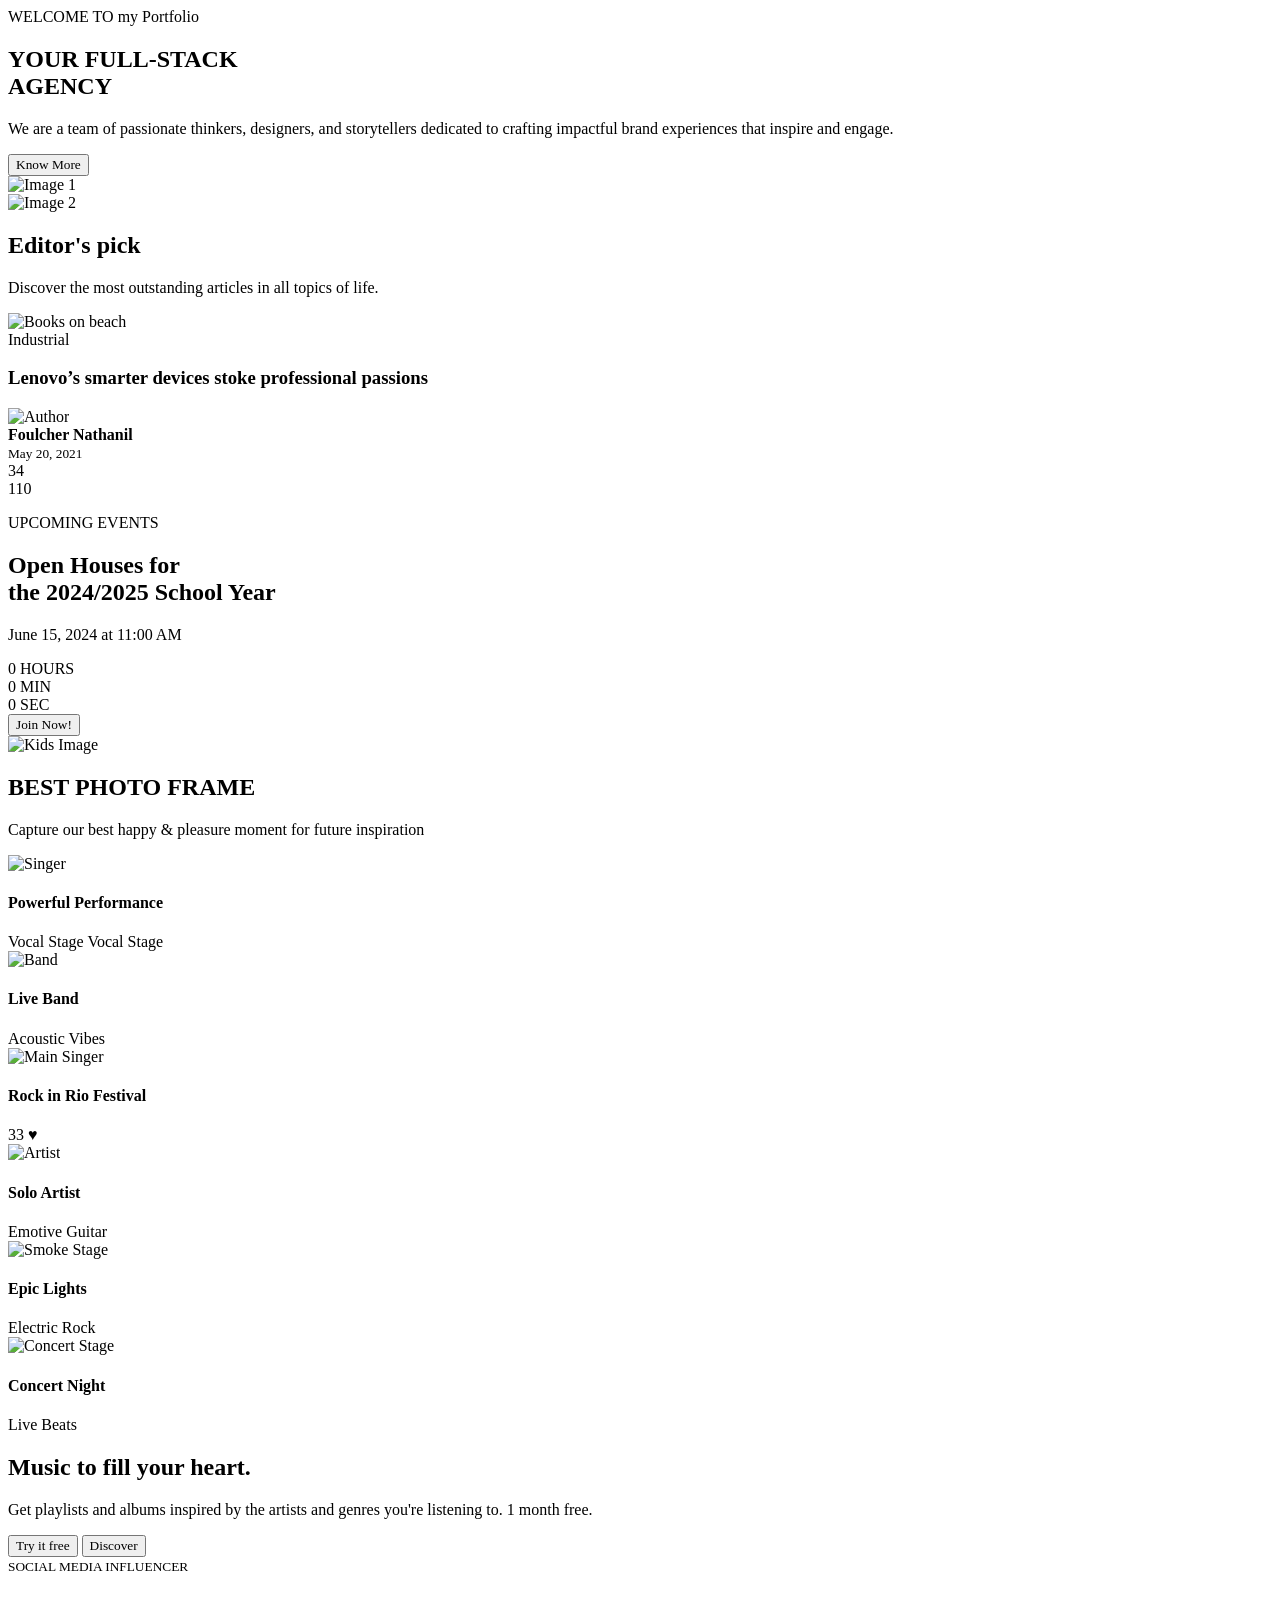
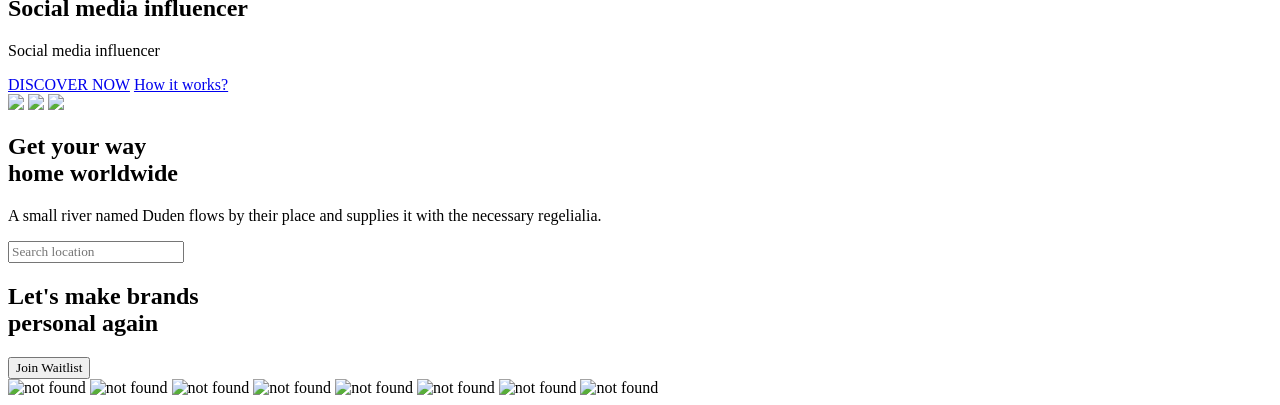
==== About_Us.html @ 479816ba "Sync About_Us.html" ====
<!DOCTYPE html>

<html>
<head>
<meta charset="utf-8"/>
<meta content="width=device-width, initial-scale=1.0" name="viewport"/>
<meta content="Experienced advocates providing legal consultation, representation, and litigation services for individuals and businesses." name="description"/>
<meta content="advocate, lawyer, legal services, litigation, legal advice" name="keywords"/>
<base href=""/>
<title>About_Us</title>
<link href="https://fonts.googleapis.com/css2?family=Roboto:wght@400;700&amp;family=Open+Sans:wght@400;600&amp;display=swap" rel="stylesheet"/>
<link href="https://cdn.jsdelivr.net/npm/remixicon@4.6.0/fonts/remixicon.css" rel="stylesheet"/>
<link href="https://cdnjs.cloudflare.com/ajax/libs/font-awesome/6.0.0-beta3/css/all.min.css" rel="stylesheet"/>
<link href="assets/css/style.css" rel="stylesheet"/>
<link href="assets/css/middle_sections.css" rel="stylesheet"/>
<link href="assets/css/anim-effects.css" rel="stylesheet"/>
<link href="assets/css/components/header-48.css" rel="stylesheet"/>
<link href="assets/css/components/footer-7.css" rel="stylesheet"/>
<link href="assets/css/bootstrap.css" rel="stylesheet"/>
<link href="assets/css/plugins.css" rel="stylesheet"/>
<link href="assets/css/custom-Imports.css" rel="stylesheet"/>
<link href="assets/css/custom/editmode.css" rel="stylesheet"/>
<link href="assets/css/resonsive.css" rel="stylesheet"/>
<link href="https://cdnjs.cloudflare.com/ajax/libs/OwlCarousel2/2.3.4/assets/owl.carousel.min.css" rel="stylesheet"/>
<link href="https://cdnjs.cloudflare.com/ajax/libs/OwlCarousel2/2.3.4/assets/owl.theme.default.min.css" rel="stylesheet"/>
<style>
            :root {
                --site-font: Quicksand;
            }
            body, #wrapper, #wrapper * {
                font-family: var(--site-font) !important;
            }
        </style>
</head>
<body class="theme-1">
<div id="wrapper">
<div data-src="header.html" id="header"></div>
<div id="mainPageContent">
<section class="section-wrapper home-14-section-wrapper">
<div class="container">
<div class="row">
<!-- Left Content -->
<div class="col-md-6 col-sm-12">
<div class="home-14-welcome-text">WELCOME TO <span class="home-14-brand">my</span> Portfolio</div>
<h1 class="home-14-heading">YOUR <span class="highlight">FULL-STACK</span><br/>AGENCY</h1>
<p class="home-14-subtext">
					We are a team of passionate thinkers, designers, and storytellers dedicated to crafting impactful
					brand experiences that inspire and engage.
				</p>
<button class="home-14-btn">Know More</button>
</div>
<!-- Right Images -->
<div class="col-md-6 col-sm-12">
<div class="row">
<div class="col-sm-6 col-xs-6 mt-5">
<img alt="Image 1" class="home-14-image" src="assets/images/home14-1.jpg"/>
</div>
<div class="col-sm-6 col-xs-6 mb-5">
<img alt="Image 2" class="home-14-image" src="assets/images/home14-2.jpg"/>
</div>
</div>
</div>
</div>
</div>
</section>
<section class="section-wrapper home-19-section-wrapper">
<div class="container">
<div class="row">
<div class="col-xs-12">
<h2 class="home-19-heading">Editor's pick</h2>
<p class="home-19-subheading">Discover the most outstanding articles in all topics of life.</p>
</div>
</div>
<div class="row home-19-overlap-container">
<div class="col-sm-12">
<div class="home-19-image-box">
<img alt="Books on beach" src="assets/images/home-19.1.jpg"/>
</div>
<div class="home-19-card">
<span class="home-19-tag">Industrial</span>
<h3 class="home-19-title">Lenovo’s smarter devices stoke professional passions</h3>
<div class="home-19-author">
<img alt="Author" src="https://randomuser.me/api/portraits/men/32.jpg"/>
<div class="home-19-author-info">
<strong>Foulcher Nathanil</strong><br/>
<small>May 20, 2021</small>
</div>
</div>
<div class="home-19-meta">
<div><span class="glyphicon glyphicon-heart"></span> 34</div>
<div><span class="glyphicon glyphicon-comment"></span> 110</div>
<div><span class="glyphicon glyphicon-bookmark"></span></div>
</div>
</div>
</div>
</div>
</div>
</section>
<section class="section-wrapper home-22 effect pop-in">
<div class="container-fluid home-22-container">
<div class="row">
<!-- Left Side -->
<div class="col-md-6 col-sm-12 home-22-left text-center">
<p class="home-22-subtitle">UPCOMING EVENTS</p>
<h2 class="home-22-title">Open Houses for<br/>the 2024/2025 School Year</h2>
<p class="home-22-date">June 15, 2024 at 11:00 AM</p>
<div class="home-22-timer-wrapper">
<div class="home-22-timer-box">
<span class="home-22-timer-number">0</span>
<span class="home-22-timer-label">HOURS</span>
</div>
<div class="home-22-timer-box">
<span class="home-22-timer-number">0</span>
<span class="home-22-timer-label">MIN</span>
</div>
<div class="home-22-timer-box">
<span class="home-22-timer-number">0</span>
<span class="home-22-timer-label">SEC</span>
</div>
</div>
<button class="home-22-btn">Join Now!</button>
</div>
<!-- Right Side -->
<div class="col-md-6 col-sm-12 home-22-right">
<div class="home-22-img-wrapper">
<img alt="Kids Image" class="img-responsive home-22-img" src="assets/images/home-22-1.png"/>
</div>
</div>
</div>
</div>
</section>
<section class="section-wrapper home-25-section-wrapper">
<h2>BEST PHOTO FRAME</h2>
<p>Capture our best happy &amp; pleasure moment for future inspiration</p>
<div class="row home-25-photo-grid">
<!-- Photo Items -->
<div class="col-xs-6 col-sm-4 home-25-photo-item">
<img alt="Singer" src="assets/images/home-25-1.png"/>
<div class="home-25-photo-overlay">
<h4>Powerful Performance</h4>
<span>Vocal Stage</span>
<span>Vocal Stage</span>
</div>
</div>
<div class="col-xs-6 col-sm-4 home-25-photo-item">
<img alt="Band" src="assets/images/home-25-4.png"/>
<div class="home-25-photo-overlay">
<h4>Live Band</h4>
<span>Acoustic Vibes</span>
</div>
</div>
<div class="col-xs-6 col-sm-4 home-25-photo-item">
<img alt="Main Singer" src="assets/images/home-25-5.png"/>
<div class="home-25-photo-overlay">
<h4>Rock in Rio Festival</h4>
<span>33 ♥</span>
</div>
</div>
<div class="col-xs-6 col-sm-4 home-25-photo-item">
<img alt="Artist" src="assets/images/home-25-3.png"/>
<div class="home-25-photo-overlay">
<h4>Solo Artist</h4>
<span>Emotive Guitar</span>
</div>
</div>
<div class="col-xs-6 col-sm-4 home-25-photo-item">
<img alt="Smoke Stage" src="assets/images/home-25-2.png"/>
<div class="home-25-photo-overlay">
<h4>Epic Lights</h4>
<span>Electric Rock</span>
</div>
</div>
<div class="col-xs-6 col-sm-4 home-25-photo-item">
<img alt="Concert Stage" src="assets/images/home-25-6.png"/>
<div class="home-25-photo-overlay">
<h4>Concert Night</h4>
<span>Live Beats</span>
</div>
</div>
</div>
</section>
<section class="section-wrapper home-26-section-wrapper" style='background: url("assets/images/home-26-bg.jpg");'>
<div class="container">
<div class="home-26-content">
<div class="home-26-text">
<h2>Music to fill your <span class="home-26-highlight">heart.</span></h2>
<p class="home-26-description">
					Get playlists and albums inspired by the artists and genres you're listening to. 1 month free.
				</p>
<div class="home-26-buttons">
<button class="btn btn-default">Try it free</button>
<button class="btn btn-outline btn-primary">Discover</button>
</div>
</div>
</div>
</div>
</section>
<section class="section-wrapper home-31-wrapper" style='background: url("assets/images/home-31-bg.jpg") center center no-repeat;'>
<div class="container home-31-container">
<div class="row home-31-row">
<div class="col-sm-6 home-31-left">
<small class="home-31-subtitle">SOCIAL MEDIA INFLUENCER</small>
<h1 class="home-31-title">Social media influencer</h1>
<p class="home-31-description">Social media influencer</p>
<div class="home-31-buttons">
<a class="btn btn-black home-31-btn-main" href="#">DISCOVER NOW</a>
<a class="home-31-link" href="#"><i class="ri-play-fill"></i> How it works?</a>
</div>
</div>
<div class="col-sm-6 home-31-right">
<div class="home-31-images">
<img class="img-responsive home-31-img img1" src="assets/images/home-31-image1.webp"/>
<img class="img-responsive home-31-img img2" src="assets/images/home-31-image2.webp"/>
<img class="img-responsive home-31-img img3" src="assets/images/home-31-image3.webp"/>
</div>
</div>
</div>
</div>
</section>
<section class="section-wrapper home-42" style="background-image: url('assets/images/home-42-bg.jpg');
">
<div class="home-42-overlay">
<div class="container">
<div class="row">
<div class="col-md-6 home-42-text-content">
<h1 class="home-42-title">Get your way<br/> home worldwide</h1>
<p class="home-42-description">
						A small river named Duden flows by their place and supplies it with the necessary regelialia.
					</p>
<div class="home-42-search-box">
<input class="home-42-search-input" placeholder="Search location" type="text"/>
<span class="home-42-search-icon">
<i class="ri-search-line"></i>
</span>
</div>
</div>
</div>
</div>
</div>
</section>
<section class="section-wrapper home-45">
<div class="container">
<h2 class="home-45-heading">Let's make brands<br/>personal again</h2>
<button class="home-45-btn">Join Waitlist</button>
<div class="scope">
<span style="--i:1;"><img alt="not found" src="assets/images/home-45-1.jpg"/></span>
<span style="--i:2;"><img alt="not found" src="assets/images/home-45-2.jpg"/></span>
<span style="--i:3;"><img alt="not found" src="assets/images/home-45-3.jpg"/></span>
<span style="--i:4;"><img alt="not found" src="assets/images/home-45-4.jpg"/></span>
<span style="--i:5;"><img alt="not found" src="assets/images/home-45-5.jpg"/></span>
<span style="--i:6;"><img alt="not found" src="assets/images/home-45-6.png"/></span>
<span style="--i:7;"><img alt="not found" src="assets/images/home-45-7.jpg"/></span>
<span style="--i:8;"><img alt="not found" src="assets/images/home-45-8.png"/></span>
</div>
<!-- Auto-Rotating Arc -->
<!-- <div class="home-45-arc-wrapper">
			<div class="home-45-arc">
				<div class="home-45-image img-1"><img src="assets/images/volunteer-1.png" alt=""></div>
				<div class="home-45-image img-2"><img src="assets/images/volunteer-2.png" alt=""></div>
				<div class="home-45-image img-3"><img src="assets/images/volunteer-3.png" alt=""></div>
				<div class="home-45-image img-4"><img src="assets/images/volunteer-4.png" alt=""></div>
				<div class="home-45-image img-5"><img src="assets/images/volunteer-1.png" alt=""></div>
				<div class="home-45-image img-6"><img src="assets/images/volunteer-2.png" alt=""></div>
				<div class="home-45-image img-7"><img src="assets/images/volunteer-3.png" alt=""></div>
				<div class="home-45-image img-8"><img src="assets/images/volunteer-4.png" alt=""></div>
				<div class="home-45-image img-9"><img src="assets/images/volunteer-1.png" alt=""></div>
				<div class="home-45-image img-10"><img src="assets/images/volunteer-2.png" alt=""></div>
				<div class="home-45-image img-11"><img src="assets/images/volunteer-3.png" alt=""></div>
				<div class="home-45-image img-12"><img src="assets/images/volunteer-4.png" alt=""></div>
				<div class="home-45-image img-13"><img src="assets/images/volunteer-1.png" alt=""></div>
				<div class="home-45-image img-14"><img src="assets/images/volunteer-12.png" alt=""></div>
				<div class="home-45-image img-15"><img src="assets/images/volunteer-3.png" alt=""></div>
				<div class="home-45-image img-16"><img src="assets/images/volunteer-4.png" alt=""></div>
				<div class="home-45-image img-17"><img src="assets/images/volunteer-1.png" alt=""></div>
				<div class="home-45-image img-18"><img src="assets/images/volunteer-2.png" alt=""></div>
				<div class="home-45-image img-19"><img src="assets/images/volunteer-3.png" alt=""></div>
				<div class="home-45-image img-20"><img src="assets/images/volunteer-4.png" alt=""></div>
				<div class="home-45-image img-21"><img src="assets/images/volunteer-1.png" alt=""></div>
				<div class="home-45-image img-22"><img src="assets/images/volunteer-2.png" alt=""></div>
				<div class="home-45-image img-23"><img src="assets/images/volunteer-3.png" alt=""></div>
			</div>
		</div> -->
</div>
</section>
</div>
<div data-src="footer.html" id="footer"></div>
</div>
<script src="assets/js/jquery.js"></script>
<script src="assets/js/middle-section.js"></script>
<script src="assets/js/init.js"></script>
<script src="assets/js/plugins.js"></script>
<script src="assets/js/jquery.main.js"></script>
<script src="assets/js/gsap.min.js"></script>
<script src="assets/js/ScrollTrigger.min.js"></script>
<script src="assets/js/Observer.min.js"></script>
<script src="assets/js/gsap.effects.js"></script>
<script src="assets/js/common_js/send_email.js"></script>
<script src="assets/js/common_js/html_image_editor.js"></script>
<script src="assets/js/common_js/windows_postmessage.js"></script>
<script src="https://cdnjs.cloudflare.com/ajax/libs/OwlCarousel2/2.3.4/owl.carousel.min.js"></script>
<script src="https://ajax.googleapis.com/ajax/libs/jquery/3.7.1/jquery.min.js"></script>
<script>
                var fileName = document.title || "index";

                $(document).ready(function () {
                /* Start code to load js and css files properly on local server or production server: NOte: this is the workwround, need to fix this */
                // loadHeaderFooter("header", "client-assets/ngcm164545/ngcm164545/header.html");
                // loadHeaderFooter("footer", "client-assets/ngcm164545/ngcm164545/footer.html");
                /*  End code */

                /*  Start code to load js and css files properly on Githubpages  */
                loadHeaderFooter("header", "header.html");
                loadHeaderFooter("footer", "footer.html");
                /* End code */

                });

                function loadHeaderFooter(id, file) {
                    $("#" + id).load(file, function (response, status, xhr) {
                        if (status === "error") {
                            console.error("Error loading " + file + ":", xhr.status, xhr.statusText);
                            return;
                        }

                        $("#" + id).find("a").addClass("edit-site");
                            if (id === "header") {
                                const currentPage = fileName.toLowerCase();

                                if (currentPage === "index" || currentPage === "home") {
                                    $("#" + id).find(".main-header-section").css("display", "inline-block");
                                    $("#" + id).find(".header-breadcrumb-section").css("display", "none");

                                } else {

                                    $("#" + id).find(".main-header-section").css("display", "none");
                                    $("#" + id).find(".header-breadcrumb-section").css("display", "inline-block");
                                    const displayName = toDisplayName(fileName);
                                    $("#" + id).find(".header-breadcrumb-section .Page_name")
                                        .text(displayName.charAt(0).toUpperCase() + displayName.slice(1));
                                }
                            }
                    });
                }
            </script>
<script src="assets/js/common_js/image_uploader.js"></script>
</body>
</html>
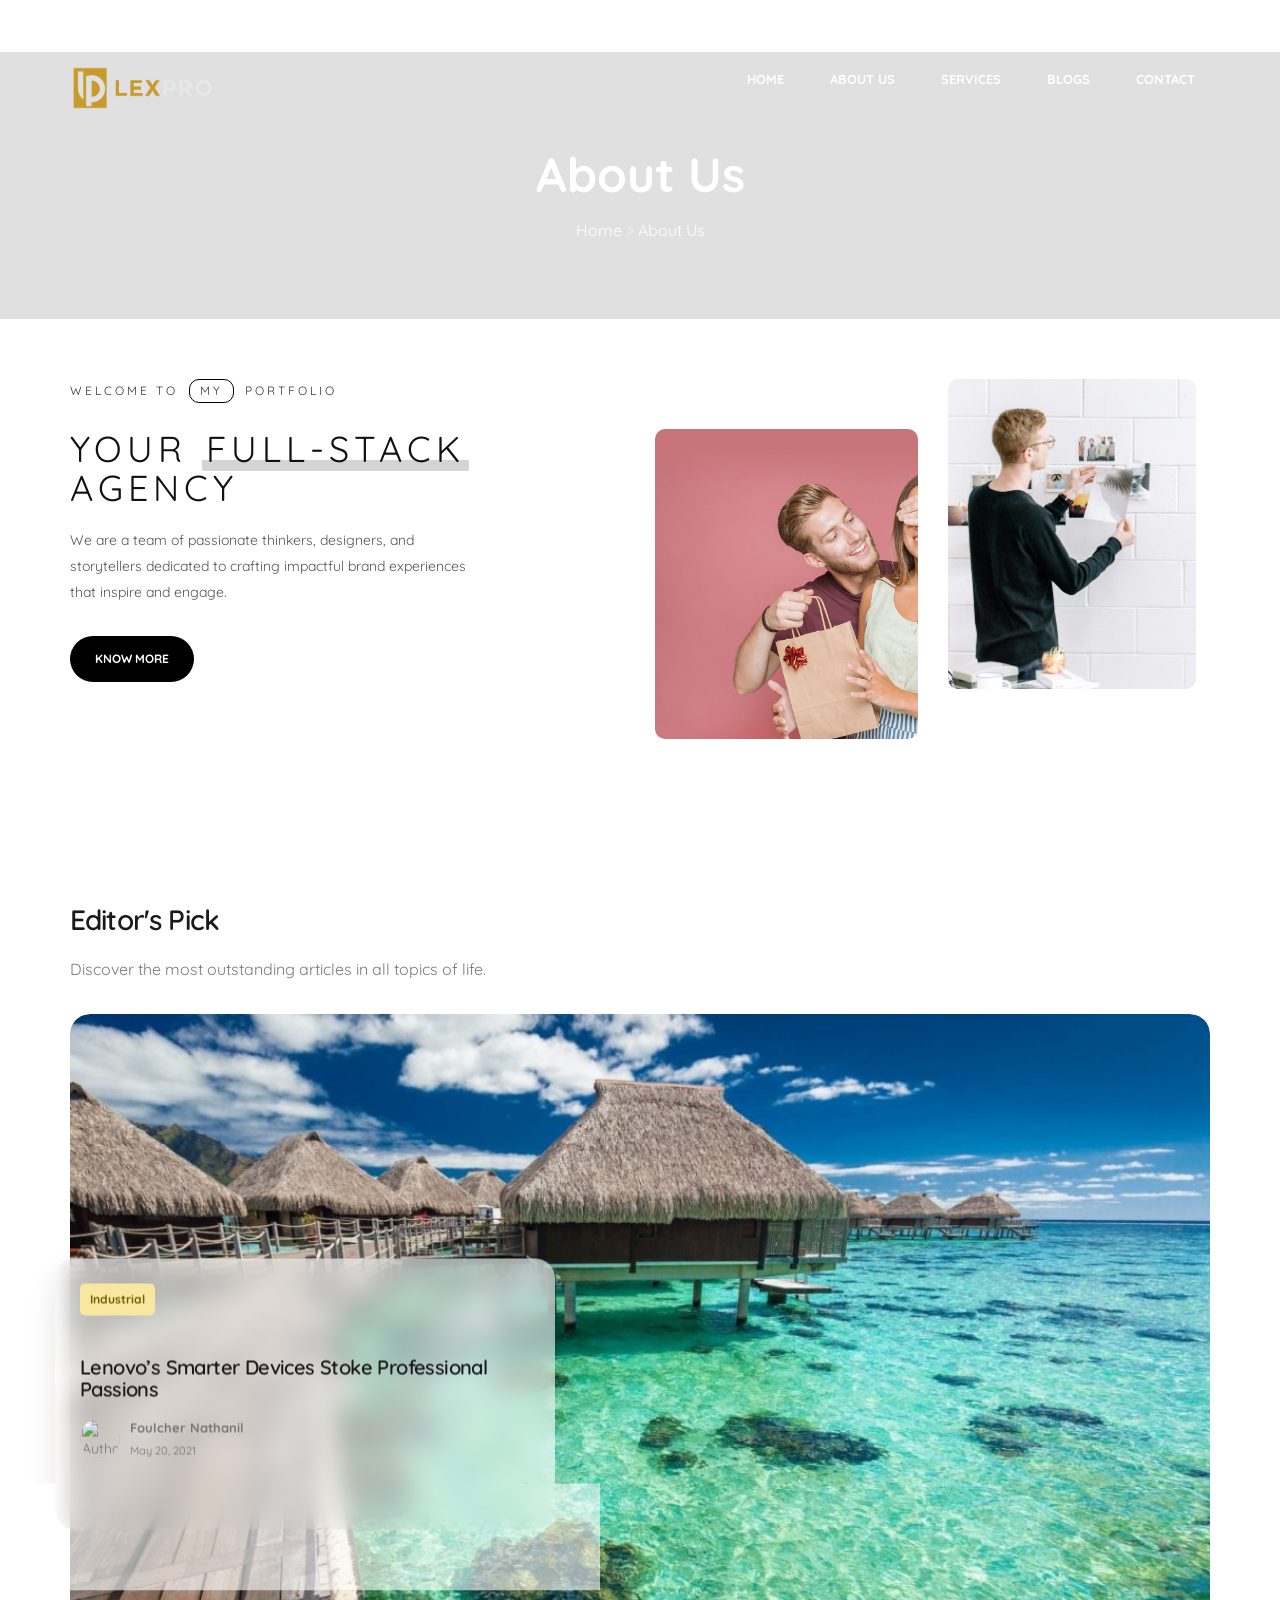
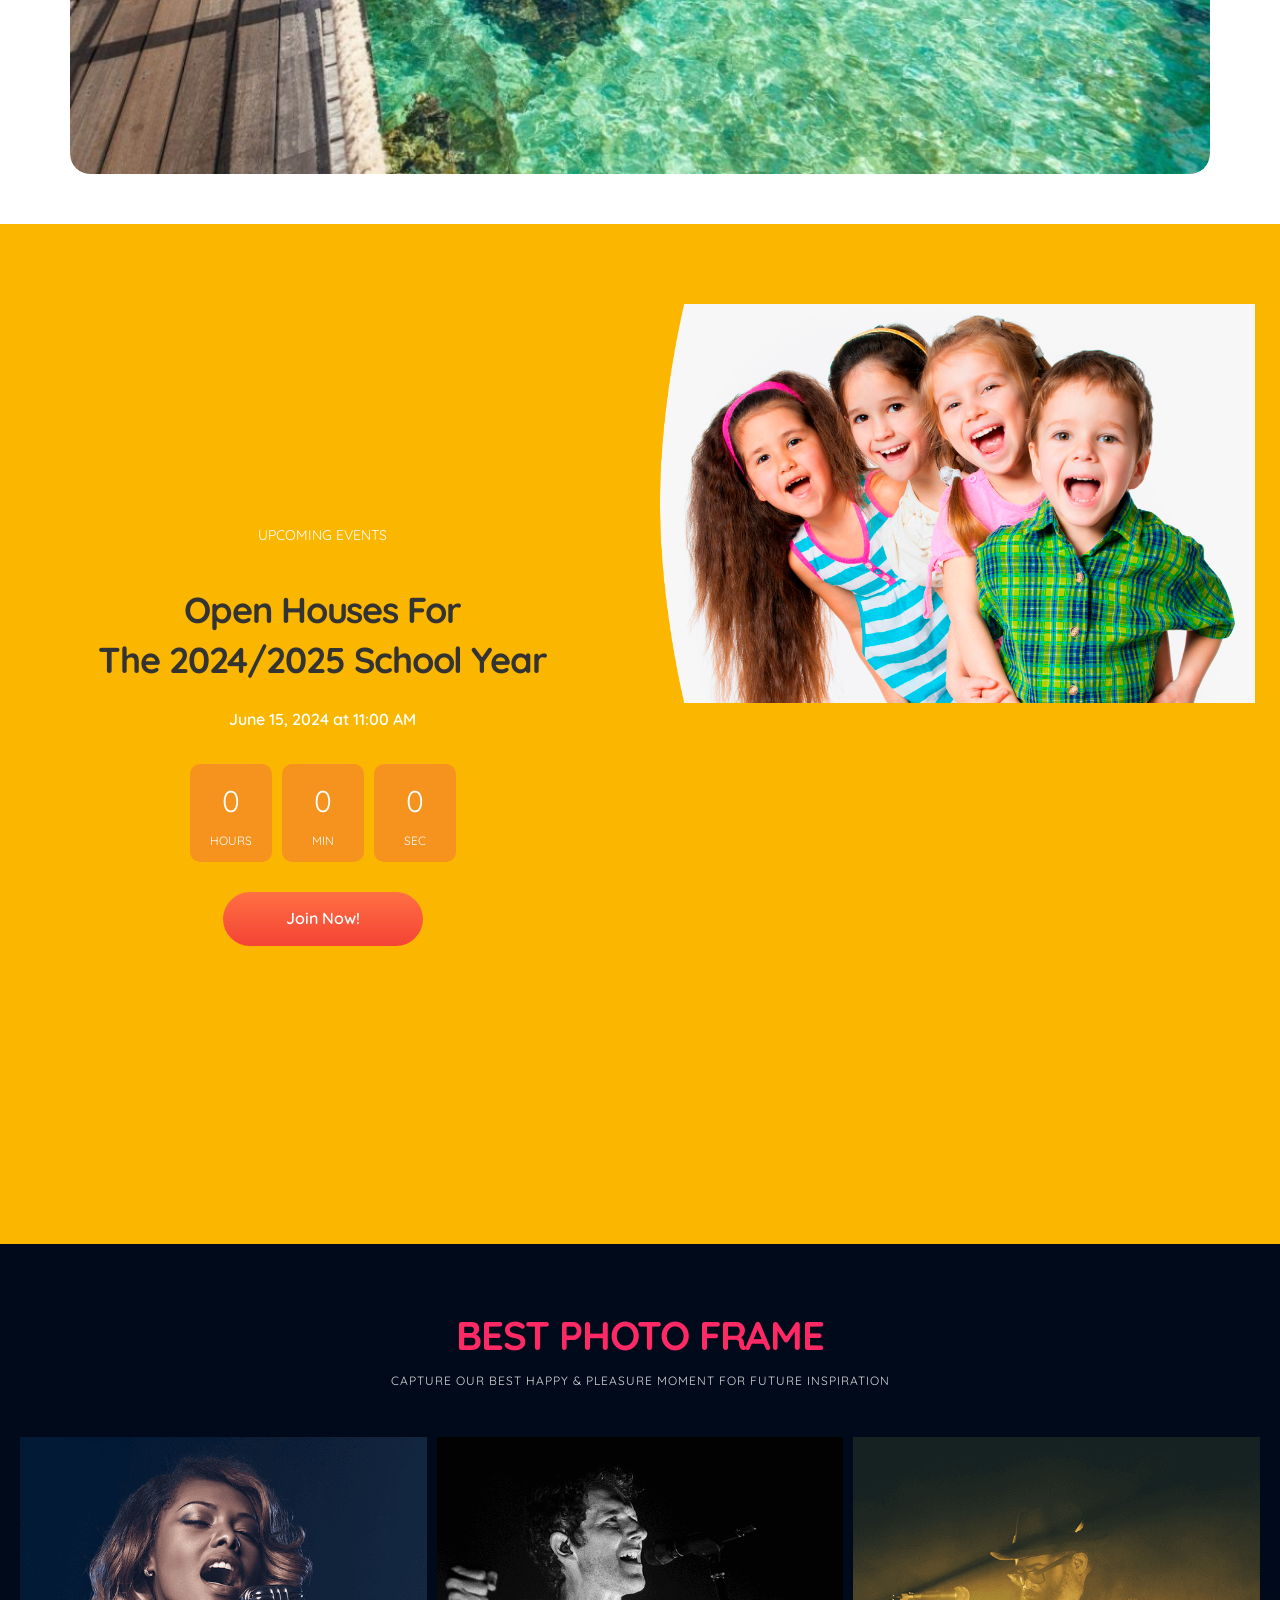
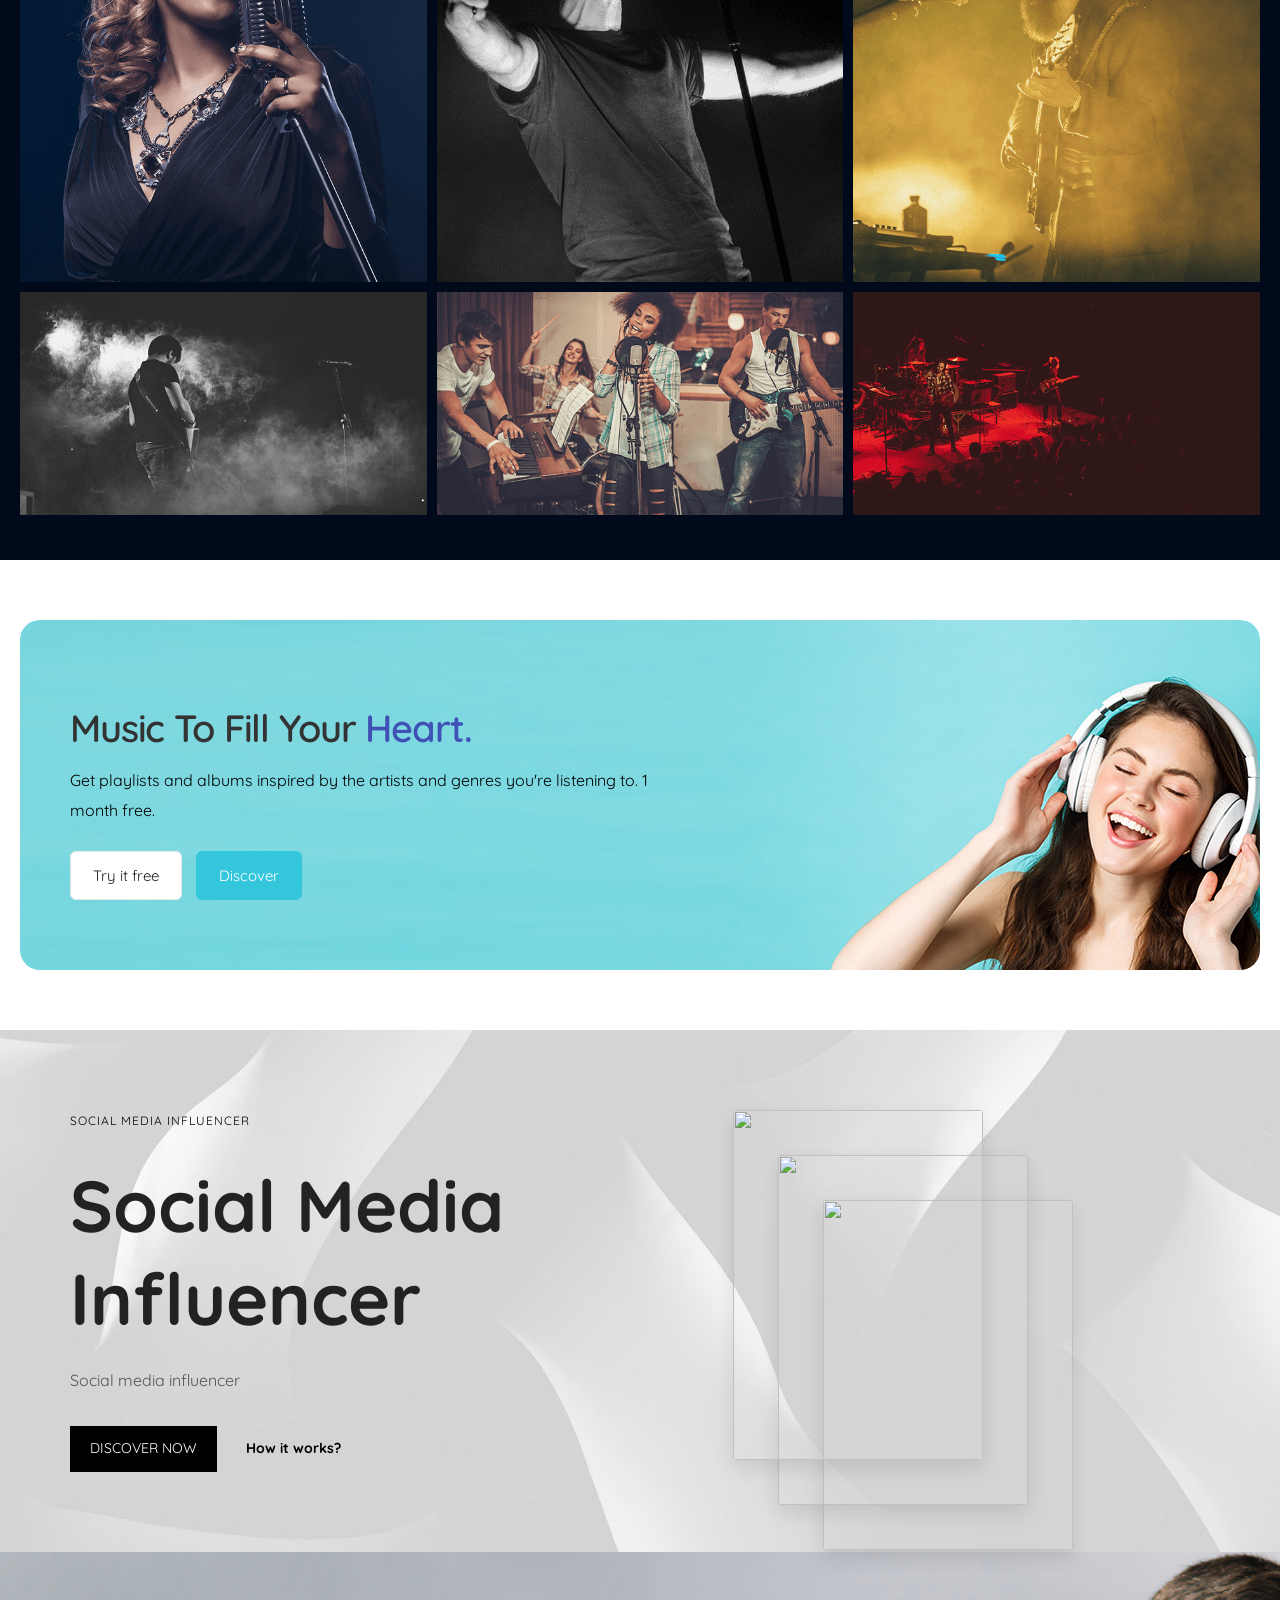
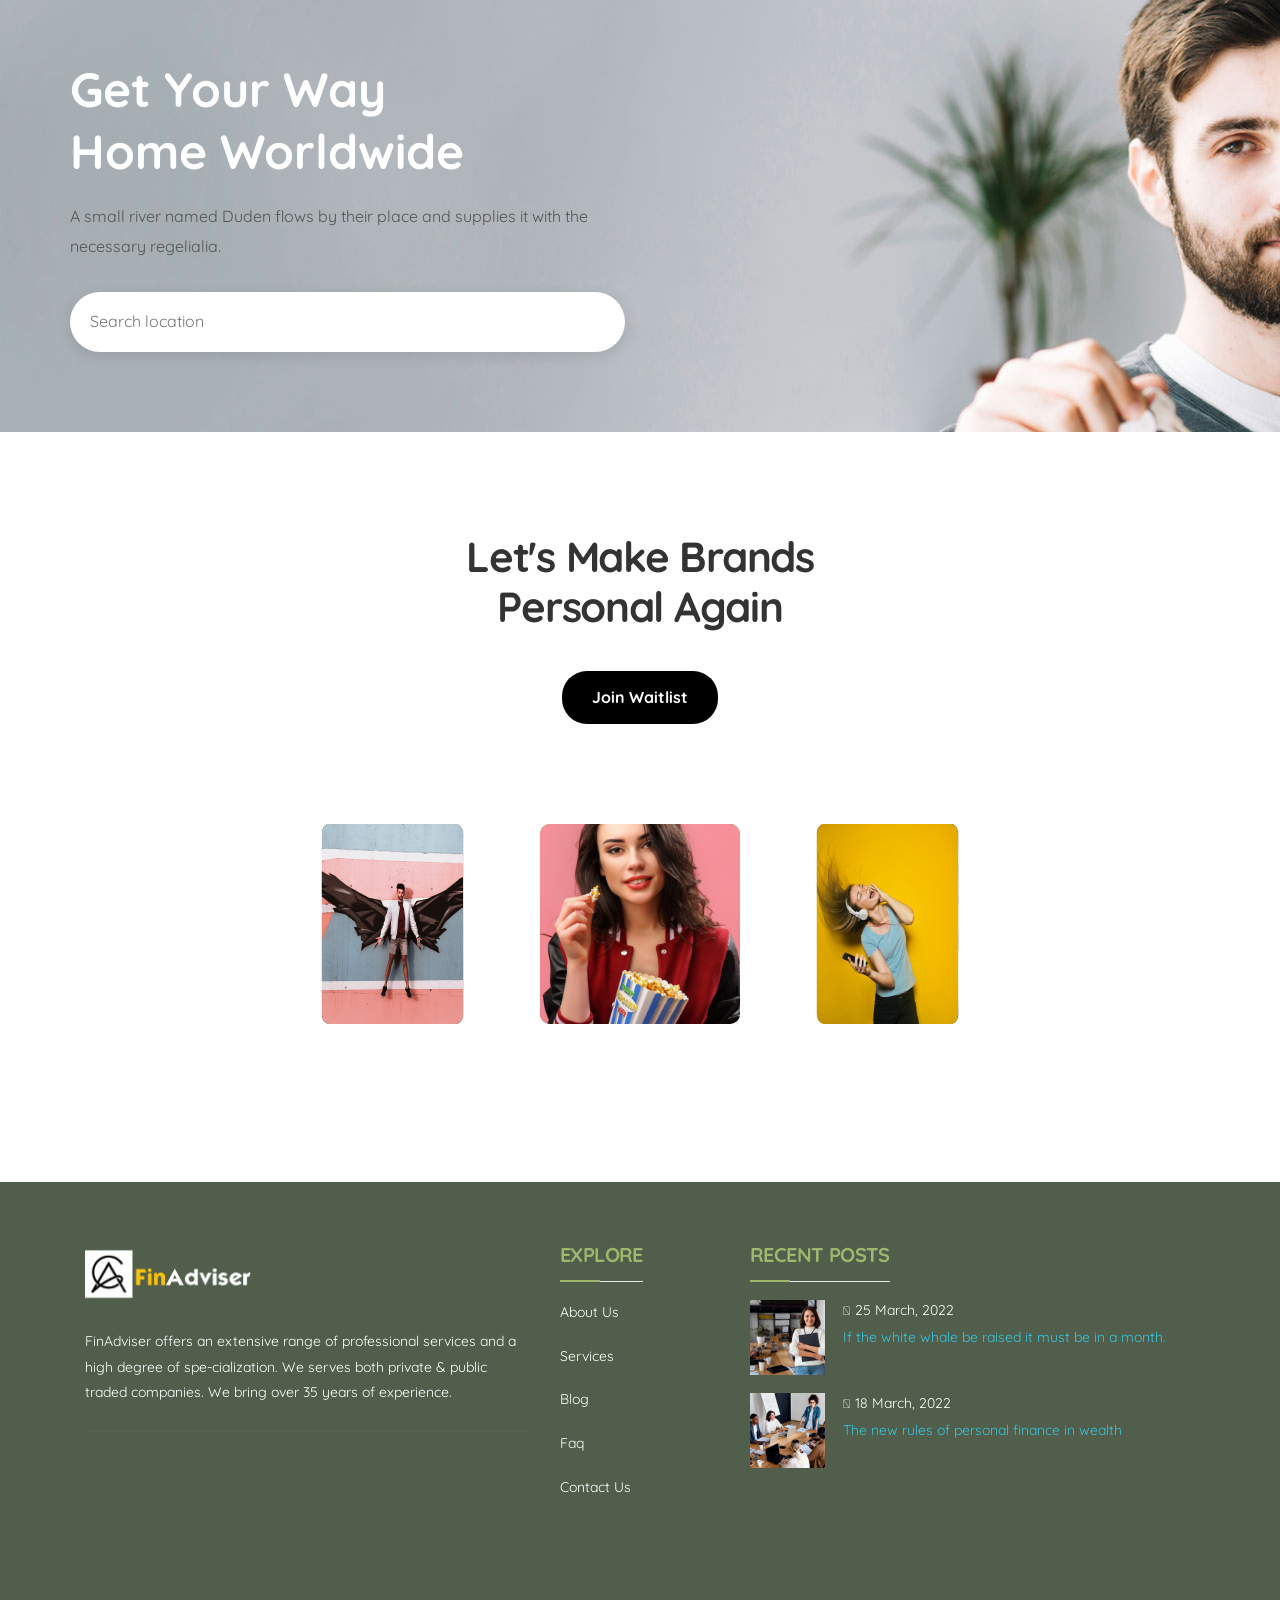
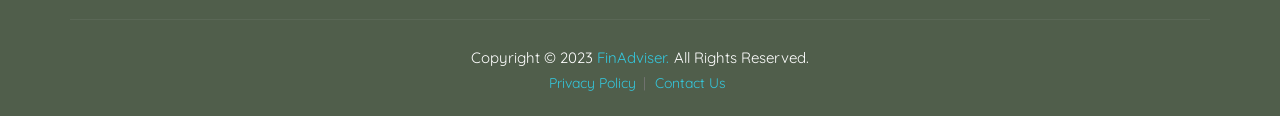
==== commit 58ae4ec0: "Upload About_Us.html" ====
--- a/About_Us.html
+++ b/About_Us.html
@@ -1,7 +1,3 @@
-
-<!DOCTYPE html>
-
-<html>
 <head>
 <meta charset="utf-8"/>
 <meta content="width=device-width, initial-scale=1.0" name="viewport"/>
@@ -32,18 +28,65 @@
                 font-family: var(--site-font) !important;
             }
         </style>
-</head>
-<body class="theme-1">
-<div id="wrapper">
-<div data-src="header.html" id="header"></div>
-<div id="mainPageContent">
-<section class="section-wrapper home-14-section-wrapper">
+<style id="aiModalSpinnerStyles">
+        .ai-modal-content {
+            position: relative;
+        }
+
+        /* Overlay blocks everything */
+        .ai-modal-spinner {
+            position: absolute;
+            inset: 0;
+            background: transparent;
+            display: flex;
+            align-items: center;
+            justify-content: center;
+            flex-direction: column;
+            z-index: 20;
+            backdrop-filter: blur(1.5px);
+            pointer-events: auto; /* blocks modal */
+        }
+
+        /* Spinner itself should NOT intercept clicks */
+        .ai-modal-spinner * {
+            pointer-events: none;
+        }
+
+        /* Close button MUST be above overlay */
+        .ai-close {
+            align-self: flex-start;
+            margin-right: auto; /* push left */
+            margin-left: 0;
+            z-index: 30;
+        }
+
+
+        /* Spinner styling */
+        .ai-spinner {
+            width: 42px;
+            height: 42px;
+            border: 4px solid rgba(0,0,0,0.25);
+            border-top-color: #000;
+            border-radius: 50%;
+            animation: aiSpin 0.9s linear infinite;
+        }
+
+        @keyframes aiSpin {
+            to { transform: rotate(360deg); }
+        }
+
+    </style></head>
+<body class="theme-1" style="">
+<div class="" id="wrapper" style="pointer-events: auto;">
+<div class="" data-src="header.html" id="header"></div>
+<div class="" id="mainPageContent">
+<section class="section-wrapper home-14-section-wrapper" id="section-ns55tr9c1z">
 <div class="container">
 <div class="row">
 <!-- Left Content -->
 <div class="col-md-6 col-sm-12">
 <div class="home-14-welcome-text">WELCOME TO <span class="home-14-brand">my</span> Portfolio</div>
-<h1 class="home-14-heading">YOUR <span class="highlight">FULL-STACK</span><br/>AGENCY</h1>
+<h1 class="home-14-heading">YOUR <span class="highlight">FULL-STACK</span><br class=""/>AGENCY</h1>
 <p class="home-14-subtext">
 					We are a team of passionate thinkers, designers, and storytellers dedicated to crafting impactful
 					brand experiences that inspire and engage.
@@ -54,17 +97,17 @@
 <div class="col-md-6 col-sm-12">
 <div class="row">
 <div class="col-sm-6 col-xs-6 mt-5">
-<img alt="Image 1" class="home-14-image" src="assets/images/home14-1.jpg"/>
+<img alt="Image 1" class="home-14-image updateImg" data-original-src="assets/images/home14-1.jpg" src="assets/images/home14-1.jpg"/>
 </div>
 <div class="col-sm-6 col-xs-6 mb-5">
-<img alt="Image 2" class="home-14-image" src="assets/images/home14-2.jpg"/>
-</div>
-</div>
-</div>
-</div>
-</div>
-</section>
-<section class="section-wrapper home-19-section-wrapper">
+<img alt="Image 2" class="home-14-image updateImg" data-original-src="assets/images/home14-2.jpg" src="assets/images/home14-2.jpg"/>
+</div>
+</div>
+</div>
+</div>
+</div>
+</section>
+<section class="section-wrapper home-19-section-wrapper" id="section-zbc2xm8bkrj">
 <div class="container">
 <div class="row">
 <div class="col-xs-12">
@@ -75,35 +118,35 @@
 <div class="row home-19-overlap-container">
 <div class="col-sm-12">
 <div class="home-19-image-box">
-<img alt="Books on beach" src="assets/images/home-19.1.jpg"/>
+<img alt="Books on beach" class="updateImg" data-original-src="assets/images/home-19.1.jpg" src="assets/images/home-19.1.jpg"/>
 </div>
 <div class="home-19-card">
 <span class="home-19-tag">Industrial</span>
 <h3 class="home-19-title">Lenovo’s smarter devices stoke professional passions</h3>
 <div class="home-19-author">
-<img alt="Author" src="https://randomuser.me/api/portraits/men/32.jpg"/>
+<img alt="Author" class="updateImg" src="https://randomuser.me/api/portraits/men/32.jpg"/>
 <div class="home-19-author-info">
-<strong>Foulcher Nathanil</strong><br/>
-<small>May 20, 2021</small>
+<strong class="">Foulcher Nathanil</strong><br class=""/>
+<small class="">May 20, 2021</small>
 </div>
 </div>
 <div class="home-19-meta">
-<div><span class="glyphicon glyphicon-heart"></span> 34</div>
-<div><span class="glyphicon glyphicon-comment"></span> 110</div>
-<div><span class="glyphicon glyphicon-bookmark"></span></div>
-</div>
-</div>
-</div>
-</div>
-</div>
-</section>
-<section class="section-wrapper home-22 effect pop-in">
+<div class=""><span class="glyphicon glyphicon-heart"></span> 34</div>
+<div class=""><span class="glyphicon glyphicon-comment"></span> 110</div>
+<div class=""><span class="glyphicon glyphicon-bookmark"></span></div>
+</div>
+</div>
+</div>
+</div>
+</div>
+</section>
+<section class="section-wrapper home-22 effect pop-in" id="section-g7w6rq6lou7">
 <div class="container-fluid home-22-container">
 <div class="row">
 <!-- Left Side -->
 <div class="col-md-6 col-sm-12 home-22-left text-center">
 <p class="home-22-subtitle">UPCOMING EVENTS</p>
-<h2 class="home-22-title">Open Houses for<br/>the 2024/2025 School Year</h2>
+<h2 class="home-22-title">Open Houses for<br class=""/>the 2024/2025 School Year</h2>
 <p class="home-22-date">June 15, 2024 at 11:00 AM</p>
 <div class="home-22-timer-wrapper">
 <div class="home-22-timer-box">
@@ -124,67 +167,67 @@
 <!-- Right Side -->
 <div class="col-md-6 col-sm-12 home-22-right">
 <div class="home-22-img-wrapper">
-<img alt="Kids Image" class="img-responsive home-22-img" src="assets/images/home-22-1.png"/>
-</div>
-</div>
-</div>
-</div>
-</section>
-<section class="section-wrapper home-25-section-wrapper">
-<h2>BEST PHOTO FRAME</h2>
-<p>Capture our best happy &amp; pleasure moment for future inspiration</p>
+<img alt="Kids Image" class="img-responsive home-22-img updateImg" data-original-src="assets/images/home-22-1.png" src="assets/images/home-22-1.png"/>
+</div>
+</div>
+</div>
+</div>
+</section>
+<section class="section-wrapper home-25-section-wrapper" id="section-g0rge6ub0wk">
+<h2 class="">BEST PHOTO FRAME</h2>
+<p class="">Capture our best happy &amp; pleasure moment for future inspiration</p>
 <div class="row home-25-photo-grid">
 <!-- Photo Items -->
 <div class="col-xs-6 col-sm-4 home-25-photo-item">
-<img alt="Singer" src="assets/images/home-25-1.png"/>
-<div class="home-25-photo-overlay">
-<h4>Powerful Performance</h4>
-<span>Vocal Stage</span>
-<span>Vocal Stage</span>
-</div>
-</div>
-<div class="col-xs-6 col-sm-4 home-25-photo-item">
-<img alt="Band" src="assets/images/home-25-4.png"/>
-<div class="home-25-photo-overlay">
-<h4>Live Band</h4>
-<span>Acoustic Vibes</span>
-</div>
-</div>
-<div class="col-xs-6 col-sm-4 home-25-photo-item">
-<img alt="Main Singer" src="assets/images/home-25-5.png"/>
-<div class="home-25-photo-overlay">
-<h4>Rock in Rio Festival</h4>
-<span>33 ♥</span>
-</div>
-</div>
-<div class="col-xs-6 col-sm-4 home-25-photo-item">
-<img alt="Artist" src="assets/images/home-25-3.png"/>
-<div class="home-25-photo-overlay">
-<h4>Solo Artist</h4>
-<span>Emotive Guitar</span>
-</div>
-</div>
-<div class="col-xs-6 col-sm-4 home-25-photo-item">
-<img alt="Smoke Stage" src="assets/images/home-25-2.png"/>
-<div class="home-25-photo-overlay">
-<h4>Epic Lights</h4>
-<span>Electric Rock</span>
-</div>
-</div>
-<div class="col-xs-6 col-sm-4 home-25-photo-item">
-<img alt="Concert Stage" src="assets/images/home-25-6.png"/>
-<div class="home-25-photo-overlay">
-<h4>Concert Night</h4>
-<span>Live Beats</span>
-</div>
-</div>
-</div>
-</section>
-<section class="section-wrapper home-26-section-wrapper" style='background: url("assets/images/home-26-bg.jpg");'>
+<img alt="Singer" class="updateImg" data-original-src="assets/images/home-25-1.png" src="assets/images/home-25-1.png"/>
+<div class="home-25-photo-overlay">
+<h4 class="">Powerful Performance</h4>
+<span class="">Vocal Stage</span>
+<span class="">Vocal Stage</span>
+</div>
+</div>
+<div class="col-xs-6 col-sm-4 home-25-photo-item">
+<img alt="Band" class="updateImg" data-original-src="assets/images/home-25-4.png" src="assets/images/home-25-4.png"/>
+<div class="home-25-photo-overlay">
+<h4 class="">Live Band</h4>
+<span class="">Acoustic Vibes</span>
+</div>
+</div>
+<div class="col-xs-6 col-sm-4 home-25-photo-item">
+<img alt="Main Singer" class="updateImg" data-original-src="assets/images/home-25-5.png" src="assets/images/home-25-5.png"/>
+<div class="home-25-photo-overlay">
+<h4 class="">Rock in Rio Festival</h4>
+<span class="">33 ♥</span>
+</div>
+</div>
+<div class="col-xs-6 col-sm-4 home-25-photo-item">
+<img alt="Artist" class="updateImg" data-original-src="assets/images/home-25-3.png" src="assets/images/home-25-3.png"/>
+<div class="home-25-photo-overlay">
+<h4 class="">Solo Artist</h4>
+<span class="">Emotive Guitar</span>
+</div>
+</div>
+<div class="col-xs-6 col-sm-4 home-25-photo-item">
+<img alt="Smoke Stage" class="updateImg" data-original-src="assets/images/home-25-2.png" src="assets/images/home-25-2.png"/>
+<div class="home-25-photo-overlay">
+<h4 class="">Epic Lights</h4>
+<span class="">Electric Rock</span>
+</div>
+</div>
+<div class="col-xs-6 col-sm-4 home-25-photo-item">
+<img alt="Concert Stage" class="updateImg" data-original-src="assets/images/home-25-6.png" src="assets/images/home-25-6.png"/>
+<div class="home-25-photo-overlay">
+<h4 class="">Concert Night</h4>
+<span class="">Live Beats</span>
+</div>
+</div>
+</div>
+</section>
+<section class="section-wrapper home-26-section-wrapper updateImg" data-original-src="assets/images/home-26-bg.jpg" id="section-meh3o3kjcih" style='background: url("assets/images/home-26-bg.jpg");'>
 <div class="container">
 <div class="home-26-content">
 <div class="home-26-text">
-<h2>Music to fill your <span class="home-26-highlight">heart.</span></h2>
+<h2 class="">Music to fill your <span class="home-26-highlight">heart.</span></h2>
 <p class="home-26-description">
 					Get playlists and albums inspired by the artists and genres you're listening to. 1 month free.
 				</p>
@@ -196,7 +239,7 @@
 </div>
 </div>
 </section>
-<section class="section-wrapper home-31-wrapper" style='background: url("assets/images/home-31-bg.jpg") center center no-repeat;'>
+<section class="section-wrapper home-31-wrapper updateImg" data-original-src="assets/images/home-31-bg.jpg" id="section-aih0j8rq9f" style='background: url("assets/images/home-31-bg.jpg") center center no-repeat;'>
 <div class="container home-31-container">
 <div class="row home-31-row">
 <div class="col-sm-6 home-31-left">
@@ -204,27 +247,27 @@
 <h1 class="home-31-title">Social media influencer</h1>
 <p class="home-31-description">Social media influencer</p>
 <div class="home-31-buttons">
-<a class="btn btn-black home-31-btn-main" href="#">DISCOVER NOW</a>
-<a class="home-31-link" href="#"><i class="ri-play-fill"></i> How it works?</a>
+<a class="btn btn-black home-31-btn-main" href="#" style="cursor: pointer;">DISCOVER NOW</a>
+<a class="home-31-link" href="#" style="cursor: pointer;"><i class="ri-play-fill"></i> How it works?</a>
 </div>
 </div>
 <div class="col-sm-6 home-31-right">
 <div class="home-31-images">
-<img class="img-responsive home-31-img img1" src="assets/images/home-31-image1.webp"/>
-<img class="img-responsive home-31-img img2" src="assets/images/home-31-image2.webp"/>
-<img class="img-responsive home-31-img img3" src="assets/images/home-31-image3.webp"/>
-</div>
-</div>
-</div>
-</div>
-</section>
-<section class="section-wrapper home-42" style="background-image: url('assets/images/home-42-bg.jpg');
-">
+<img class="img-responsive home-31-img img1 updateImg" data-original-src="assets/images/home-31-image1.webp" src="assets/images/home-31-image1.webp"/>
+<img class="img-responsive home-31-img img2 updateImg" data-original-src="assets/images/home-31-image2.webp" src="assets/images/home-31-image2.webp"/>
+<img class="img-responsive home-31-img img3 updateImg" data-original-src="assets/images/home-31-image3.webp" src="assets/images/home-31-image3.webp"/>
+</div>
+</div>
+</div>
+</div>
+</section>
+<section class="section-wrapper home-42 updateImg" data-original-src="assets/images/home-42-bg.jpg" id="section-2v313eju3l5" style='background: url("assets/images/home-42-bg.jpg");
+'>
 <div class="home-42-overlay">
 <div class="container">
 <div class="row">
 <div class="col-md-6 home-42-text-content">
-<h1 class="home-42-title">Get your way<br/> home worldwide</h1>
+<h1 class="home-42-title">Get your way<br class=""/> home worldwide</h1>
 <p class="home-42-description">
 						A small river named Duden flows by their place and supplies it with the necessary regelialia.
 					</p>
@@ -239,19 +282,19 @@
 </div>
 </div>
 </section>
-<section class="section-wrapper home-45">
-<div class="container">
-<h2 class="home-45-heading">Let's make brands<br/>personal again</h2>
+<section class="section-wrapper home-45" id="section-b3u1nixlefu">
+<div class="container">
+<h2 class="home-45-heading">Let's make brands<br class=""/>personal again</h2>
 <button class="home-45-btn">Join Waitlist</button>
 <div class="scope">
-<span style="--i:1;"><img alt="not found" src="assets/images/home-45-1.jpg"/></span>
-<span style="--i:2;"><img alt="not found" src="assets/images/home-45-2.jpg"/></span>
-<span style="--i:3;"><img alt="not found" src="assets/images/home-45-3.jpg"/></span>
-<span style="--i:4;"><img alt="not found" src="assets/images/home-45-4.jpg"/></span>
-<span style="--i:5;"><img alt="not found" src="assets/images/home-45-5.jpg"/></span>
-<span style="--i:6;"><img alt="not found" src="assets/images/home-45-6.png"/></span>
-<span style="--i:7;"><img alt="not found" src="assets/images/home-45-7.jpg"/></span>
-<span style="--i:8;"><img alt="not found" src="assets/images/home-45-8.png"/></span>
+<span class="" style="--i:1;"><img alt="not found" class="updateImg" data-original-src="assets/images/home-45-1.jpg" src="assets/images/home-45-1.jpg"/></span>
+<span class="" style="--i:2;"><img alt="not found" class="updateImg" data-original-src="assets/images/home-45-2.jpg" src="assets/images/home-45-2.jpg"/></span>
+<span class="" style="--i:3;"><img alt="not found" class="updateImg" data-original-src="assets/images/home-45-3.jpg" src="assets/images/home-45-3.jpg"/></span>
+<span class="" style="--i:4;"><img alt="not found" class="updateImg" data-original-src="assets/images/home-45-4.jpg" src="assets/images/home-45-4.jpg"/></span>
+<span class="" style="--i:5;"><img alt="not found" class="updateImg" data-original-src="assets/images/home-45-5.jpg" src="assets/images/home-45-5.jpg"/></span>
+<span class="" style="--i:6;"><img alt="not found" class="updateImg" data-original-src="assets/images/home-45-6.png" src="assets/images/home-45-6.png"/></span>
+<span class="" style="--i:7;"><img alt="not found" class="updateImg" data-original-src="assets/images/home-45-7.jpg" src="assets/images/home-45-7.jpg"/></span>
+<span class="" style="--i:8;"><img alt="not found" class="updateImg" data-original-src="assets/images/home-45-8.png" src="assets/images/home-45-8.png"/></span>
 </div>
 <!-- Auto-Rotating Arc -->
 <!-- <div class="home-45-arc-wrapper">
@@ -284,7 +327,7 @@
 </div>
 </section>
 </div>
-<div data-src="footer.html" id="footer"></div>
+<div class="" data-src="footer.html" id="footer"></div>
 </div>
 <script src="assets/js/jquery.js"></script>
 <script src="assets/js/middle-section.js"></script>
@@ -344,5 +387,4 @@
                 }
             </script>
 <script src="assets/js/common_js/image_uploader.js"></script>
-</body>
-</html>
+</body>
--- a/assets/css/style.css
+++ b/assets/css/style.css
@@ -0,0 +1,16361 @@
+@import url('https://fonts.googleapis.com/css2?family=Quicksand:wght@600;700;800&display=swap');
+@import url('https://fonts.googleapis.com/css2?family=Lato:wght@300;400;700&display=swap');
+@import url('https://fonts.googleapis.com/css2?family=Raleway:wght@300;400;700&display=swap');
+@import url('https://fonts.googleapis.com/css2?family=Open+Sans:wght@300;400;700&display=swap');
+@import url('https://fonts.googleapis.com/css2?family=Roboto:wght@300;400;700&display=swap');
+@import url('https://fonts.googleapis.com/css2?family=Oswald:wght@300;400;700&display=swap');
+@import url('https://fonts.googleapis.com/css2?family=Playfair+Display:wght@400;700&display=swap');
+@import url('https://fonts.googleapis.com/css2?family=Merriweather:wght@300;400;700&display=swap');
+@import url('https://fonts.googleapis.com/css2?family=Nunito:wght@300;400;700&display=swap');
+@import url('https://fonts.googleapis.com/css2?family=Source+Sans+Pro:wght@300;400;700&display=swap');
+@import url('https://fonts.googleapis.com/css2?family=Work+Sans:wght@300;400;700&display=swap');
+@import url('https://fonts.googleapis.com/css2?family=Cabin:ital,wght@0,400..700;1,400..700&family=Poppins:ital,wght@0,100;0,200;0,300;0,400;0,500;0,600;0,700;0,800;0,900;1,100;1,200;1,300;1,400;1,500;1,600;1,700;1,800;1,900&display=swap' );
+/* Predefined theme classes */
+.theme-1 {
+  --primary-color: #505e4b;
+  --secondary-color: #9db76e;
+  --tertiary-color: #ffffff;
+}
+
+.theme-2 {
+  --primary-color: #283259;
+  --secondary-color: #1da6a6;
+  --tertiary-color: #ffffff;
+}
+
+.theme-3 {
+  --primary-color: #1d4d13;
+  --secondary-color: #dd5050;
+  --tertiary-color: #ffffff;
+}
+
+.theme-4 {
+  --primary-color: #ffffff;
+  --secondary-color: #106470;
+  --tertiary-color: #34c7dc;
+}
+
+.theme-5 {
+  --primary-color: #f0f8ff;
+  --secondary-color: #59bb2c;
+  --tertiary-color: #000000;
+}
+
+.theme-6 {
+  --primary-color: #0caa85;
+  --secondary-color: #f4a300;
+  --tertiary-color: #ffffff;
+}
+.theme-7 {
+  --primary-color: #591036;;
+  --secondary-color: #611256;
+  --tertiary-color: #ffffff;
+}
+.theme-18 {
+  --primary-color: #7fb82d;
+  --secondary-color: #c4c4c4;
+  --tertiary-color: #ffffff;
+}
+.theme-19{
+  --primary-color: #fff;
+  --secondary-color: #ca6303;
+  --tertiary-color: #000000;
+}
+.theme-24 {
+  --primary-color: #0fb4f5;
+  --secondary-color: #c4c4c4;
+  --tertiary-color: #ffffff;
+}
+.theme-26 {
+  --primary-color: #f64f37;
+  --secondary-color: #c4c4c4;
+  --tertiary-color: #ffffff;
+}
+
+body {
+  background-color: var(--primary-color);
+  color: var(--secondary-color);
+}
+
+
+/* Optional - Adjusting the elements based on the theme */
+button {
+  background-color: var(--secondary-color);
+}
+
+/* footer {
+  background-color: var(--tertiary-color);
+} */
+
+
+.radio-holder .radio-button-placeholder {
+  margin-bottom: 10px;
+  position: absolute;
+
+}
+
+.radio-holder {
+  position: absolute;
+  top: 10px;
+  padding: 10px;
+  z-index: 99999;
+  color: #f5b800;
+  cursor: pointer;
+  right: 0;
+}
+
+
+.dynamic-font {
+  font-family: var(--font-family, sans-serif)!important;
+  font-size: var(--font-size, 16px)!important;
+  font-weight: var(--font-weight, normal)!important;
+}
+
+
+
+
+:root {
+  --font-family:"Lato", "Helvetica Neue", Helvetica, Arial, sans-serif;
+  --background-primary-color: #ffff;
+  --text-color-default:#ffffff;
+  --primay-theme-color: #ffc000;
+  --secondary-theme-color: #f5b800;
+  --tertiary-theme-color:#ebb100;
+  --hover-theme-color:#fabc00;
+  --post-hover-color:rgba(255, 192, 0, 0.6);
+  --primay-border-color:#aaa;
+  --secondary-border-color:#34c7dc;
+  --navbar-border-color:#ffc000;
+  --navbar-font-size:13px;
+  --banner-font-size:44px;
+
+}
+/*
+.theme-1 {
+  --font-family:'Oswald', sans-serif;
+  --background-primary-color: #038cc2;
+  --text-color-default:#ffffff;
+  --primay-theme-color: #00aeff;
+  --secondary-theme-color: #007ff5;
+  --tertiary-theme-color:#006eeb;
+  --hover-theme-color:#08549b;
+  --post-hover-color:rgba(0, 225, 255, 0.6);
+  --primay-border-color:#aaa;
+  --secondary-border-color:#0f75c9;
+  --navbar-border-color:#ffffff;
+  --navbar-font-size:14px;
+  --banner-font-size:50px;
+}
+
+.theme-2 {
+  --font-family:'Quicksand';
+  --background-primary-color: #35b35a;
+  --text-color-default:#ffffff;
+  --primay-theme-color: #35b35a;
+  --secondary-theme-color: #229946;
+  --tertiary-theme-color:#178a39;
+  --hover-theme-color:#136e2f;
+  --post-hover-color:rgba(69, 194, 69, 0.6);
+  --primay-border-color:#aaa;
+  --secondary-border-color:#1a1a1a;
+  --navbar-border-color:transparent;
+  --font-size-custom:12px;
+  --banner-font-size:40px;
+} */
+
+/* .dynamic-font{
+  --font-primary: @fontName @fontFamily;
+} */
+
+
+.font-Oswald{
+  --font-family:'Oswald', sans-serif;
+}
+.font-quicksand{
+  --font-family:'Quicksand', sans-serif;
+}
+.font-roboto{
+  --font-family:'Roboto', sans-serif;
+}
+.bolder{
+  font-weight: bold;
+}
+
+[class^="font-"] {
+  font-size: var(--font-size-custom) !important;
+}
+
+.font-12 {
+  --font-size-custom: 12px;
+}
+
+.font-14 {
+  --font-size-custom: 14px;
+}
+
+.font-15 {
+  --font-size-custom: 15px;
+}
+
+.font-16 {
+  --font-size-custom: 16px;
+}
+
+.font-18 {
+  --font-size-custom: 18px;
+}
+
+.font-50 {
+  --font-size-custom: 50px!important;
+}
+.rounded{
+border-radius: 30px;
+}
+.dropdown-menu > li > a:hover{
+  background-color: var(--hover-theme-color);
+}
+
+
+
+
+.clearfix:after, .widget:after, .search-form:after, .post-password-form p:after, .navigation-single:after {
+  content: '';
+  display: block;
+  clear: both;
+}
+
+a,
+button, .form-control, .features-aside .view-more, .features-aside .icn-wrap, .news-post:after, .widget_intro .aligncenter img, .why-panel-group .accOpener:after, .why-panel-group .accOpener:before, .why-panel-group.panel-group .accOpener:after, .why-panel-group.panel-group .accOpener:before, .pro-column .aligncenter > a:before, .pro-column .caption, .featured-column:before, .guide-column .icn-wrap, .guide-column .icn, .guide-column .icn:after, .price-box-column .icn-wrap, .logo-wrap > a:after, .price-list .icn-wrap, .partner-block .partner-list li a:before {
+  -webkit-transition: 0.25s ease;
+  -o-transition: 0.25s ease;
+  transition: 0.25s ease;
+  -webkit-transition-property: color, background, border, visibility, opacity, left, right, top, bottom, width, height, -webkit-box-shadow, -webkit-transform;
+  transition-property: color, background, border, visibility, opacity, left, right, top, bottom, width, height, -webkit-box-shadow, -webkit-transform;
+  -o-transition-property: color, box-shadow, background, border, visibility, opacity, left, right, top, bottom, transform, width, height;
+  transition-property: color, box-shadow, background, border, visibility, opacity, left, right, top, bottom, transform, width, height;
+  transition-property: color, box-shadow, background, border, visibility, opacity, left, right, top, bottom, transform, width, height, -webkit-box-shadow, -webkit-transform;
+}
+
+.logo img, .features-aside .icn-wrap img, .popular-post img, .upcoming-events-list img, .categories-list img, .getstarted-block img {
+  vertical-align: top;
+  max-width: 100%;
+  height: auto;
+}
+
+/* chosen select styles */
+.chosen-container {
+  position: relative;
+  display: inline-block;
+  vertical-align: middle;
+  text-align: left;
+  font-size: 14px;
+  font-family: "Lato", "Helvetica Neue", Helvetica, Arial, sans-serif;
+  -webkit-user-select: none;
+  -moz-user-select: none;
+  -ms-user-select: none;
+  user-select: none;
+}
+
+.chosen-container .chosen-drop {
+  position: absolute;
+  top: 100%;
+  z-index: 1010;
+  width: 100%;
+  border: 1px solid var(--primay-border-color);
+  border-top: 0;
+  background: var(--text-color-default);
+  -webkit-box-shadow: 0 4px 5px rgba(0, 0, 0, 0.15);
+  box-shadow: 0 4px 5px rgba(0, 0, 0, 0.15);
+  clip: rect(0, 0, 0, 0);
+}
+
+.chosen-container.chosen-with-drop .chosen-drop {
+  clip: auto;
+}
+
+.chosen-container a {
+  cursor: pointer;
+}
+
+.chosen-container .search-choice .group-name, .chosen-container .chosen-single .group-name {
+  margin-right: 4px;
+  overflow: hidden;
+  white-space: nowrap;
+  -o-text-overflow: ellipsis;
+  text-overflow: ellipsis;
+  font-weight: normal;
+  color: #999999;
+}
+
+.chosen-container .search-choice .group-name:after, .chosen-container .chosen-single .group-name:after {
+  content: ":";
+  padding-left: 2px;
+  vertical-align: top;
+}
+
+/* @end */
+/* @group Single Chosen */
+.chosen-container-single .chosen-single {
+  position: relative;
+  display: block;
+  overflow: hidden;
+  padding: 0 0 0 8px;
+  height: 100%;
+  border: 1px solid #e8e8e8;
+  background-color: var(--text-color-default);
+  color: var(--background-primary-color);
+  text-decoration: none;
+  white-space: nowrap;
+}
+
+.chosen-container-single .chosen-default {
+  color: #999;
+}
+
+.chosen-container-single .chosen-single span {
+  display: block;
+  overflow: hidden;
+  margin-right: 45px;
+  -o-text-overflow: ellipsis;
+  text-overflow: ellipsis;
+  white-space: nowrap;
+  height: 100%;
+  padding: 13px 0;
+}
+
+.chosen-container-single .chosen-single-with-deselect span {
+  margin-right: 38px;
+}
+
+.chosen-container-single .chosen-single abbr {
+  position: absolute;
+  top: 6px;
+  right: 26px;
+  display: block;
+  width: 12px;
+  height: 12px;
+  background: url("chosen-sprite.png") -42px 1px no-repeat;
+  font-size: 1px;
+}
+
+.chosen-container-single .chosen-single abbr:hover {
+  background-position: -42px -10px;
+}
+
+.chosen-container-single.chosen-disabled .chosen-single abbr:hover {
+  background-position: -42px -10px;
+}
+
+.chosen-container-single .chosen-single div {
+  position: absolute;
+  top: 0;
+  right: 0;
+  display: block;
+  color: inherit;
+  width: 40px;
+  height: 100%;
+}
+
+.chosen-container-single .chosen-single div:before {
+  position: absolute;
+  content: "";
+  top: 50%;
+  bottom: auto;
+  left: 50%;
+  right: auto;
+}
+
+.chosen-container-single .chosen-single div:before {
+  border: solid currentColor;
+  border-width: 0 2px 2px 0;
+  -webkit-transform: rotate(45deg) translateX(-50%);
+  -ms-transform: rotate(45deg) translateX(-50%);
+  transform: rotate(45deg) translateX(-50%);
+  margin-top: -2px;
+  width: 10px;
+  height: 10px;
+}
+
+.chosen-container-single .chosen-single div b {
+  display: block;
+  width: 100%;
+  height: 100%;
+  background: url("chosen-sprite.png") no-repeat 0px 2px;
+}
+
+.chosen-container-single .chosen-search {
+  position: relative;
+  z-index: 1010;
+  margin: 0;
+  padding: 3px 4px;
+  white-space: nowrap;
+}
+
+.chosen-container-single .chosen-search input[type="text"] {
+  margin: 1px 0;
+  padding: 4px 20px 4px 5px;
+  width: 100%;
+  height: auto;
+  outline: 0;
+  border: 1px solid var(--primay-border-color);
+  background: url("chosen-sprite.png") no-repeat 100% -20px;
+  font-size: 1em;
+  font-family: sans-serif;
+  line-height: normal;
+  border-radius: 0;
+}
+
+.chosen-container-single .chosen-drop {
+  margin-top: -1px;
+  border-radius: 0 0 4px 4px;
+  background-clip: padding-box;
+}
+
+.chosen-container-single.chosen-container-single-nosearch .chosen-search {
+  position: absolute;
+  clip: rect(0, 0, 0, 0);
+}
+
+/* @end */
+/* @group Results */
+.chosen-container .chosen-results {
+  color: #444;
+  position: relative;
+  overflow-x: hidden;
+  overflow-y: auto;
+  margin: 0 4px 4px 0;
+  padding: 0 0 0 4px;
+  max-height: 240px;
+  -webkit-overflow-scrolling: touch;
+}
+
+.chosen-container .chosen-results li {
+  display: none;
+  margin: 0;
+  padding: 5px 6px;
+  list-style: none;
+  line-height: 15px;
+  word-wrap: break-word;
+  -webkit-touch-callout: none;
+}
+
+.chosen-container .chosen-results li.active-result {
+  display: list-item;
+  cursor: pointer;
+}
+
+.chosen-container .chosen-results li.disabled-result {
+  display: list-item;
+  color: #ccc;
+  cursor: default;
+}
+
+.chosen-container .chosen-results li.highlighted {
+  background-color: #3875d7;
+  color: var(--text-color-default);
+}
+
+.chosen-container .chosen-results li.no-results {
+  color: #777;
+  display: list-item;
+  background: #f4f4f4;
+}
+
+.chosen-container .chosen-results li.group-result {
+  display: list-item;
+  font-weight: bold;
+  cursor: default;
+}
+
+.chosen-container .chosen-results li.group-option {
+  padding-left: 15px;
+}
+
+.chosen-container .chosen-results li em {
+  font-style: normal;
+  text-decoration: underline;
+}
+
+/* @end */
+/* @group Multi Chosen */
+.chosen-container-multi .chosen-choices {
+  position: relative;
+  overflow: hidden;
+  margin: 0;
+  padding: 0 5px;
+  width: 100%;
+  height: auto;
+  border: 1px solid var(--primay-border-color);
+  background-color: var(--text-color-default);
+  background-image: -webkit-gradient(linear, left top, left bottom, color-stop(1%, #eee), color-stop(15%, var(--text-color-default)));
+  background-image: -webkit-linear-gradient(#eee 1%, var(--text-color-default) 15%);
+  background-image: -o-linear-gradient(#eee 1%, var(--text-color-default) 15%);
+  background-image: linear-gradient(#eee 1%, var(--text-color-default) 15%);
+  cursor: text;
+}
+
+.chosen-container-multi .chosen-choices li {
+  float: left;
+  list-style: none;
+}
+
+.chosen-container-multi .chosen-choices li.search-field {
+  margin: 0;
+  padding: 0;
+  white-space: nowrap;
+}
+
+.chosen-container-multi .chosen-choices li.search-field input[type="text"] {
+  margin: 1px 0;
+  padding: 0;
+  height: 25px;
+  outline: 0;
+  border: 0 !important;
+  background: transparent !important;
+  -webkit-box-shadow: none;
+  box-shadow: none;
+  color: #999;
+  font-size: 100%;
+  font-family: sans-serif;
+  line-height: normal;
+  border-radius: 0;
+  width: 25px;
+}
+
+.chosen-container-multi .chosen-choices li.search-choice {
+  position: relative;
+  margin: 3px 5px 3px 0;
+  padding: 3px 20px 3px 5px;
+  border: 1px solid var(--primay-border-color);
+  max-width: 100%;
+  border-radius: 3px;
+  background-color: #eeeeee;
+  background-image: -webkit-gradient(linear, left top, left bottom, color-stop(20%, #f4f4f4), color-stop(50%, #f0f0f0), color-stop(52%, #e8e8e8), to(#eee));
+  background-image: -webkit-linear-gradient(#f4f4f4 20%, #f0f0f0 50%, #e8e8e8 52%, #eee 100%);
+  background-image: -o-linear-gradient(#f4f4f4 20%, #f0f0f0 50%, #e8e8e8 52%, #eee 100%);
+  background-image: linear-gradient(#f4f4f4 20%, #f0f0f0 50%, #e8e8e8 52%, #eee 100%);
+  background-size: 100% 19px;
+  background-repeat: repeat-x;
+  background-clip: padding-box;
+  -webkit-box-shadow: 0 0 2px var(--text-color-default) inset, 0 1px 0 rgba(0, 0, 0, 0.05);
+  box-shadow: 0 0 2px var(--text-color-default) inset, 0 1px 0 rgba(0, 0, 0, 0.05);
+  color: #333;
+  line-height: 13px;
+  cursor: default;
+}
+
+.chosen-container-multi .chosen-choices li.search-choice span {
+  word-wrap: break-word;
+}
+
+.chosen-container-multi .chosen-choices li.search-choice .search-choice-close {
+  position: absolute;
+  top: 4px;
+  right: 3px;
+  display: block;
+  width: 12px;
+  height: 12px;
+  background: url("chosen-sprite.png") -42px 1px no-repeat;
+  font-size: 1px;
+}
+
+.chosen-container-multi .chosen-choices li.search-choice .search-choice-close:hover {
+  background-position: -42px -10px;
+}
+
+.chosen-container-multi .chosen-choices li.search-choice-disabled {
+  padding-right: 5px;
+  border: 1px solid #ccc;
+  background-color: #e4e4e4;
+  background-image: -webkit-gradient(linear, left top, left bottom, color-stop(20%, #f4f4f4), color-stop(50%, #f0f0f0), color-stop(52%, #e8e8e8), to(#eee));
+  background-image: -webkit-linear-gradient(#f4f4f4 20%, #f0f0f0 50%, #e8e8e8 52%, #eee 100%);
+  background-image: -o-linear-gradient(#f4f4f4 20%, #f0f0f0 50%, #e8e8e8 52%, #eee 100%);
+  background-image: linear-gradient(#f4f4f4 20%, #f0f0f0 50%, #e8e8e8 52%, #eee 100%);
+  color: #666;
+}
+
+.chosen-container-multi .chosen-choices li.search-choice-focus {
+  background: #d4d4d4;
+}
+
+.chosen-container-multi .chosen-choices li.search-choice-focus .search-choice-close {
+  background-position: -42px -10px;
+}
+
+.chosen-container-multi .chosen-results {
+  margin: 0;
+  padding: 0;
+}
+
+.chosen-container-multi .chosen-drop .result-selected {
+  display: list-item;
+  color: #ccc;
+  cursor: default;
+}
+
+/* @end */
+/* @group Active  */
+.chosen-container-active .chosen-single {
+  border: 1px solid var(--hover-theme-color);
+}
+
+.chosen-container-active.chosen-with-drop .chosen-single {
+  border: 1px solid var(--primay-border-color);
+  border-bottom-right-radius: 0;
+  border-bottom-left-radius: 0;
+}
+
+.chosen-container-active.chosen-with-drop .chosen-single div {
+  border-left: none;
+  background: transparent;
+}
+
+.chosen-container-active.chosen-with-drop .chosen-single div b {
+  background-position: -18px 2px;
+}
+
+.chosen-container-active .chosen-choices {
+  border: 1px solid var(--hover-theme-color);
+  -webkit-box-shadow: 0 0 5px rgba(0, 0, 0, 0.3);
+  box-shadow: 0 0 5px rgba(0, 0, 0, 0.3);
+}
+
+.chosen-container-active .chosen-choices li.search-field input[type="text"] {
+  color: #222 !important;
+}
+
+/* @end */
+/* @group Disabled Support */
+.chosen-disabled {
+  opacity: 0.5 !important;
+  cursor: default;
+}
+
+.chosen-disabled .chosen-single {
+  cursor: default;
+}
+
+.chosen-disabled .chosen-choices .search-choice .search-choice-close {
+  cursor: default;
+}
+
+/*! jQuery UI - v1.11.4 - 2015-08-12
+* http://jqueryui.com
+* Includes: core.css, draggable.css, resizable.css, selectable.css, sortable.css, accordion.css, autocomplete.css, button.css, datepicker.css, dialog.css, menu.css, progressbar.css, selectmenu.css, slider.css, spinner.css, tabs.css, tooltip.css, theme.css
+* To view and modify this theme, visit http://jqueryui.com/themeroller/?ffDefault=Trebuchet%20MS%2CTahoma%2CVerdana%2CArial%2Csans-serif&fwDefault=bold&fsDefault=1.1em&cornerRadius=4px&bgColorHeader=f6a828&bgTextureHeader=gloss_wave&bgImgOpacityHeader=35&borderColorHeader=e78f08&fcHeader=ffffff&iconColorHeader=ffffff&bgColorContent=eeeeee&bgTextureContent=highlight_soft&bgImgOpacityContent=100&borderColorContent=dddddd&fcContent=333333&iconColorContent=222222&bgColorDefault=f6f6f6&bgTextureDefault=glass&bgImgOpacityDefault=100&borderColorDefault=cccccc&fcDefault=1c94c4&iconColorDefault=ef8c08&bgColorHover=fdf5ce&bgTextureHover=glass&bgImgOpacityHover=100&borderColorHover=fbcb09&fcHover=c77405&iconColorHover=ef8c08&bgColorActive=ffffff&bgTextureActive=glass&bgImgOpacityActive=65&borderColorActive=fbd850&fcActive=eb8f00&iconColorActive=ef8c08&bgColorHighlight=ffe45c&bgTextureHighlight=highlight_soft&bgImgOpacityHighlight=75&borderColorHighlight=fed22f&fcHighlight=363636&iconColorHighlight=228ef1&bgColorError=b81900&bgTextureError=diagonals_thick&bgImgOpacityError=18&borderColorError=cd0a0a&fcError=ffffff&iconColorError=ffd27a&bgColorOverlay=666666&bgTextureOverlay=diagonals_thick&bgImgOpacityOverlay=20&opacityOverlay=50&bgColorShadow=000000&bgTextureShadow=flat&bgImgOpacityShadow=10&opacityShadow=20&thicknessShadow=5px&offsetTopShadow=-5px&offsetLeftShadow=-5px&cornerRadiusShadow=5px
+* Copyright 2015 jQuery Foundation and other contributors; Licensed MIT */
+/* Layout helpers
+----------------------------------*/
+.ui-helper-hidden {
+  display: none;
+}
+
+.ui-helper-hidden-accessible {
+  border: 0;
+  clip: rect(0 0 0 0);
+  height: 1px;
+  margin: -1px;
+  overflow: hidden;
+  padding: 0;
+  position: absolute;
+  width: 1px;
+}
+
+.ui-helper-reset {
+  margin: 0;
+  padding: 0;
+  border: 0;
+  outline: 0;
+  line-height: 1.3;
+  text-decoration: none;
+  font-size: 100%;
+  list-style: none;
+}
+
+.ui-helper-clearfix:before,
+.ui-helper-clearfix:after {
+  content: "";
+  display: table;
+  border-collapse: collapse;
+}
+
+.ui-helper-clearfix:after {
+  clear: both;
+}
+
+.ui-helper-clearfix {
+  min-height: 0;
+  /* support: IE7 */
+}
+
+.ui-helper-zfix {
+  width: 100%;
+  height: 100%;
+  top: 0;
+  left: 0;
+  position: absolute;
+  opacity: 0;
+  filter: Alpha(Opacity=0);
+  /* support: IE8 */
+}
+
+.ui-front {
+  z-index: 100;
+}
+
+/* Interaction Cues
+----------------------------------*/
+.ui-state-disabled {
+  cursor: default !important;
+}
+
+/* Icons
+----------------------------------*/
+/* states and images */
+.ui-icon {
+  display: block;
+  text-indent: -99999px;
+  overflow: hidden;
+  background-repeat: no-repeat;
+}
+
+/* Misc visuals
+----------------------------------*/
+/* Overlays */
+.ui-widget-overlay {
+  position: fixed;
+  top: 0;
+  left: 0;
+  width: 100%;
+  height: 100%;
+}
+
+.ui-draggable-handle {
+  -ms-touch-action: none;
+  touch-action: none;
+}
+
+.ui-resizable {
+  position: relative;
+}
+
+.ui-resizable-handle {
+  position: absolute;
+  font-size: 0.1px;
+  display: block;
+  -ms-touch-action: none;
+  touch-action: none;
+}
+
+.ui-resizable-disabled .ui-resizable-handle,
+.ui-resizable-autohide .ui-resizable-handle {
+  display: none;
+}
+
+.ui-resizable-n {
+  cursor: n-resize;
+  height: 7px;
+  width: 100%;
+  top: -5px;
+  left: 0;
+}
+
+.ui-resizable-s {
+  cursor: s-resize;
+  height: 7px;
+  width: 100%;
+  bottom: -5px;
+  left: 0;
+}
+
+.ui-resizable-e {
+  cursor: e-resize;
+  width: 7px;
+  right: -5px;
+  top: 0;
+  height: 100%;
+}
+
+.ui-resizable-w {
+  cursor: w-resize;
+  width: 7px;
+  left: -5px;
+  top: 0;
+  height: 100%;
+}
+
+.ui-resizable-se {
+  cursor: se-resize;
+  width: 12px;
+  height: 12px;
+  right: 1px;
+  bottom: 1px;
+}
+
+.ui-resizable-sw {
+  cursor: sw-resize;
+  width: 9px;
+  height: 9px;
+  left: -5px;
+  bottom: -5px;
+}
+
+.ui-resizable-nw {
+  cursor: nw-resize;
+  width: 9px;
+  height: 9px;
+  left: -5px;
+  top: -5px;
+}
+
+.ui-resizable-ne {
+  cursor: ne-resize;
+  width: 9px;
+  height: 9px;
+  right: -5px;
+  top: -5px;
+}
+
+.ui-selectable {
+  -ms-touch-action: none;
+  touch-action: none;
+}
+
+.ui-selectable-helper {
+  position: absolute;
+  z-index: 100;
+  border: 1px dotted black;
+}
+
+.ui-sortable-handle {
+  -ms-touch-action: none;
+  touch-action: none;
+}
+
+.ui-accordion .ui-accordion-header {
+  display: block;
+  cursor: pointer;
+  position: relative;
+  margin: 2px 0 0 0;
+  padding: .5em .5em .5em .7em;
+  min-height: 0;
+  /* support: IE7 */
+  font-size: 100%;
+}
+
+.ui-accordion .ui-accordion-icons {
+  padding-left: 2.2em;
+}
+
+.ui-accordion .ui-accordion-icons .ui-accordion-icons {
+  padding-left: 2.2em;
+}
+
+.ui-accordion .ui-accordion-header .ui-accordion-header-icon {
+  position: absolute;
+  left: .5em;
+  top: 50%;
+  margin-top: -8px;
+}
+
+.ui-accordion .ui-accordion-content {
+  padding: 1em 2.2em;
+  border-top: 0;
+  overflow: auto;
+}
+
+.ui-autocomplete {
+  position: absolute;
+  top: 0;
+  left: 0;
+  cursor: default;
+}
+
+.ui-button {
+  display: inline-block;
+  position: relative;
+  padding: 0;
+  line-height: normal;
+  margin-right: .1em;
+  cursor: pointer;
+  vertical-align: middle;
+  text-align: center;
+  overflow: visible;
+  /* removes extra width in IE */
+}
+
+.ui-button,
+.ui-button:link,
+.ui-button:visited,
+.ui-button:hover,
+.ui-button:active {
+  text-decoration: none;
+}
+
+/* to make room for the icon, a width needs to be set here */
+.ui-button-icon-only {
+  width: 2.2em;
+}
+
+/* button elements seem to need a little more width */
+button.ui-button-icon-only {
+  width: 2.4em;
+}
+
+.ui-button-icons-only {
+  width: 3.4em;
+}
+
+button.ui-button-icons-only {
+  width: 3.7em;
+}
+
+/* button text element */
+.ui-button .ui-button-text {
+  display: block;
+  line-height: normal;
+}
+
+.ui-button-text-only .ui-button-text {
+  padding: .4em 1em;
+}
+
+.ui-button-icon-only .ui-button-text,
+.ui-button-icons-only .ui-button-text {
+  padding: .4em;
+  text-indent: -9999999px;
+}
+
+.ui-button-text-icon-primary .ui-button-text,
+.ui-button-text-icons .ui-button-text {
+  padding: .4em 1em .4em 2.1em;
+}
+
+.ui-button-text-icon-secondary .ui-button-text,
+.ui-button-text-icons .ui-button-text {
+  padding: .4em 2.1em .4em 1em;
+}
+
+.ui-button-text-icons .ui-button-text {
+  padding-left: 2.1em;
+  padding-right: 2.1em;
+}
+
+/* no icon support for input elements, provide padding by default */
+input.ui-button {
+  padding: .4em 1em;
+}
+
+/* button icon element(s) */
+.ui-button-icon-only .ui-icon,
+.ui-button-text-icon-primary .ui-icon,
+.ui-button-text-icon-secondary .ui-icon,
+.ui-button-text-icons .ui-icon,
+.ui-button-icons-only .ui-icon {
+  position: absolute;
+  top: 50%;
+  margin-top: -8px;
+}
+
+.ui-button-icon-only .ui-icon {
+  left: 50%;
+  margin-left: -8px;
+}
+
+.ui-button-text-icon-primary .ui-button-icon-primary,
+.ui-button-text-icons .ui-button-icon-primary,
+.ui-button-icons-only .ui-button-icon-primary {
+  left: .5em;
+}
+
+.ui-button-text-icon-secondary .ui-button-icon-secondary,
+.ui-button-text-icons .ui-button-icon-secondary,
+.ui-button-icons-only .ui-button-icon-secondary {
+  right: .5em;
+}
+
+/* button sets */
+.ui-buttonset {
+  margin-right: 7px;
+}
+
+.ui-buttonset .ui-button {
+  margin-left: 0;
+  margin-right: -.3em;
+}
+
+/* workarounds */
+/* reset extra padding in Firefox, see h5bp.com/l */
+input.ui-button::-moz-focus-inner,
+button.ui-button::-moz-focus-inner {
+  border: 0;
+  padding: 0;
+}
+
+.ui-datepicker {
+  width: 17em;
+  padding: .2em .2em 0;
+  display: none;
+}
+
+.ui-datepicker .ui-datepicker-header {
+  position: relative;
+  padding: .2em 0;
+}
+
+.ui-datepicker .ui-datepicker-prev,
+.ui-datepicker .ui-datepicker-next {
+  position: absolute;
+  top: 2px;
+  width: 1.8em;
+  height: 1.8em;
+}
+
+.ui-datepicker .ui-datepicker-prev-hover,
+.ui-datepicker .ui-datepicker-next-hover {
+  top: 1px;
+}
+
+.ui-datepicker .ui-datepicker-prev {
+  left: 2px;
+}
+
+.ui-datepicker .ui-datepicker-next {
+  right: 2px;
+}
+
+.ui-datepicker .ui-datepicker-prev-hover {
+  left: 1px;
+}
+
+.ui-datepicker .ui-datepicker-next-hover {
+  right: 1px;
+}
+
+.ui-datepicker .ui-datepicker-prev span,
+.ui-datepicker .ui-datepicker-next span {
+  display: block;
+  position: absolute;
+  left: 50%;
+  margin-left: -8px;
+  top: 50%;
+  margin-top: -8px;
+}
+
+.ui-datepicker .ui-datepicker-title {
+  margin: 0 2.3em;
+  line-height: 1.8em;
+  text-align: center;
+}
+
+.ui-datepicker .ui-datepicker-title select {
+  font-size: 1em;
+  margin: 1px 0;
+}
+
+.ui-datepicker select.ui-datepicker-month,
+.ui-datepicker select.ui-datepicker-year {
+  width: 45%;
+}
+
+.ui-datepicker table {
+  width: 100%;
+  font-size: .9em;
+  border-collapse: collapse;
+  margin: 0 0 .4em;
+}
+
+.ui-datepicker th {
+  padding: .7em .3em;
+  text-align: center;
+  font-weight: bold;
+  border: 0;
+}
+
+.ui-datepicker td {
+  border: 0;
+  padding: 1px;
+}
+
+.ui-datepicker td span,
+.ui-datepicker td a {
+  display: block;
+  padding: .2em;
+  text-align: right;
+  text-decoration: none;
+}
+
+.ui-datepicker .ui-datepicker-buttonpane {
+  background-image: none;
+  margin: .7em 0 0 0;
+  padding: 0 .2em;
+  border-left: 0;
+  border-right: 0;
+  border-bottom: 0;
+}
+
+.ui-datepicker .ui-datepicker-buttonpane button {
+  float: right;
+  margin: .5em .2em .4em;
+  cursor: pointer;
+  padding: .2em .6em .3em .6em;
+  width: auto;
+  overflow: visible;
+}
+
+.ui-datepicker .ui-datepicker-buttonpane button.ui-datepicker-current {
+  float: left;
+}
+
+/* with multiple calendars */
+.ui-datepicker.ui-datepicker-multi {
+  width: auto;
+}
+
+.ui-datepicker-multi .ui-datepicker-group {
+  float: left;
+}
+
+.ui-datepicker-multi .ui-datepicker-group table {
+  width: 95%;
+  margin: 0 auto .4em;
+}
+
+.ui-datepicker-multi-2 .ui-datepicker-group {
+  width: 50%;
+}
+
+.ui-datepicker-multi-3 .ui-datepicker-group {
+  width: 33.3%;
+}
+
+.ui-datepicker-multi-4 .ui-datepicker-group {
+  width: 25%;
+}
+
+.ui-datepicker-multi .ui-datepicker-group-last .ui-datepicker-header,
+.ui-datepicker-multi .ui-datepicker-group-middle .ui-datepicker-header {
+  border-left-width: 0;
+}
+
+.ui-datepicker-multi .ui-datepicker-buttonpane {
+  clear: left;
+}
+
+.ui-datepicker-row-break {
+  clear: both;
+  width: 100%;
+  font-size: 0;
+}
+
+/* RTL support */
+.ui-datepicker-rtl {
+  direction: rtl;
+}
+
+.ui-datepicker-rtl .ui-datepicker-prev {
+  right: 2px;
+  left: auto;
+}
+
+.ui-datepicker-rtl .ui-datepicker-next {
+  left: 2px;
+  right: auto;
+}
+
+.ui-datepicker-rtl .ui-datepicker-prev:hover {
+  right: 1px;
+  left: auto;
+}
+
+.ui-datepicker-rtl .ui-datepicker-next:hover {
+  left: 1px;
+  right: auto;
+}
+
+.ui-datepicker-rtl .ui-datepicker-buttonpane {
+  clear: right;
+}
+
+.ui-datepicker-rtl .ui-datepicker-buttonpane button {
+  float: left;
+}
+
+.ui-datepicker-rtl .ui-datepicker-buttonpane button.ui-datepicker-current,
+.ui-datepicker-rtl .ui-datepicker-group {
+  float: right;
+}
+
+.ui-datepicker-rtl .ui-datepicker-group-last .ui-datepicker-header,
+.ui-datepicker-rtl .ui-datepicker-group-middle .ui-datepicker-header {
+  border-right-width: 0;
+  border-left-width: 1px;
+}
+
+.ui-dialog {
+  overflow: hidden;
+  position: absolute;
+  top: 0;
+  left: 0;
+  padding: .2em;
+  outline: 0;
+}
+
+.ui-dialog .ui-dialog-titlebar {
+  padding: .4em 1em;
+  position: relative;
+}
+
+.ui-dialog .ui-dialog-title {
+  float: left;
+  margin: .1em 0;
+  white-space: nowrap;
+  width: 90%;
+  overflow: hidden;
+  -o-text-overflow: ellipsis;
+  text-overflow: ellipsis;
+}
+
+.ui-dialog .ui-dialog-titlebar-close {
+  position: absolute;
+  right: .3em;
+  top: 50%;
+  width: 20px;
+  margin: -10px 0 0 0;
+  padding: 1px;
+  height: 20px;
+}
+
+.ui-dialog .ui-dialog-content {
+  position: relative;
+  border: 0;
+  padding: .5em 1em;
+  background: none;
+  overflow: auto;
+}
+
+.ui-dialog .ui-dialog-buttonpane {
+  text-align: left;
+  border-width: 1px 0 0 0;
+  background-image: none;
+  margin-top: .5em;
+  padding: .3em 1em .5em .4em;
+}
+
+.ui-dialog .ui-dialog-buttonpane .ui-dialog-buttonset {
+  float: right;
+}
+
+.ui-dialog .ui-dialog-buttonpane button {
+  margin: .5em .4em .5em 0;
+  cursor: pointer;
+}
+
+.ui-dialog .ui-resizable-se {
+  width: 12px;
+  height: 12px;
+  right: -5px;
+  bottom: -5px;
+  background-position: 16px 16px;
+}
+
+.ui-draggable .ui-dialog-titlebar {
+  cursor: move;
+}
+
+.ui-menu {
+  list-style: none;
+  padding: 0;
+  margin: 0;
+  display: block;
+  outline: none;
+}
+
+.ui-menu .ui-menu {
+  position: absolute;
+}
+
+.ui-menu .ui-menu-item {
+  position: relative;
+  margin: 0;
+  padding: 3px 1em 3px .4em;
+  cursor: pointer;
+  min-height: 0;
+  /* support: IE7 */
+  /* support: IE10, see #8844 */
+  list-style-image: url("[data-uri]");
+}
+
+.ui-menu .ui-menu-divider {
+  margin: 5px 0;
+  height: 0;
+  font-size: 0;
+  line-height: 0;
+  border-width: 1px 0 0 0;
+}
+
+.ui-menu .ui-state-focus,
+.ui-menu .ui-state-active {
+  margin: -1px;
+}
+
+/* icon support */
+.ui-menu-icons {
+  position: relative;
+}
+
+.ui-menu-icons .ui-menu-item {
+  padding-left: 2em;
+}
+
+/* left-aligned */
+.ui-menu .ui-icon {
+  position: absolute;
+  top: 0;
+  bottom: 0;
+  left: .2em;
+  margin: auto 0;
+}
+
+/* right-aligned */
+.ui-menu .ui-menu-icon {
+  left: auto;
+  right: 0;
+}
+
+.ui-progressbar {
+  height: 2em;
+  text-align: left;
+  overflow: hidden;
+}
+
+.ui-progressbar .ui-progressbar-value {
+  margin: -1px;
+  height: 100%;
+}
+
+.ui-progressbar .ui-progressbar-overlay {
+  background: url("[data-uri]");
+  height: 100%;
+  filter: alpha(opacity=25);
+  /* support: IE8 */
+  opacity: 0.25;
+}
+
+.ui-progressbar-indeterminate .ui-progressbar-value {
+  background-image: none;
+}
+
+.ui-selectmenu-menu {
+  padding: 0;
+  margin: 0;
+  position: absolute;
+  top: 0;
+  left: 0;
+  display: none;
+}
+
+.ui-selectmenu-menu .ui-menu {
+  overflow: auto;
+  /* Support: IE7 */
+  overflow-x: hidden;
+  padding-bottom: 1px;
+}
+
+.ui-selectmenu-menu .ui-menu .ui-selectmenu-optgroup {
+  font-size: 1em;
+  font-weight: bold;
+  line-height: 1.5;
+  padding: 2px 0.4em;
+  margin: 0.5em 0 0 0;
+  height: auto;
+  border: 0;
+}
+
+.ui-selectmenu-open {
+  display: block;
+}
+
+.ui-selectmenu-button {
+  display: inline-block;
+  overflow: hidden;
+  position: relative;
+  text-decoration: none;
+  cursor: pointer;
+}
+
+.ui-selectmenu-button span.ui-icon {
+  right: 0.5em;
+  left: auto;
+  margin-top: -8px;
+  position: absolute;
+  top: 50%;
+}
+
+.ui-selectmenu-button span.ui-selectmenu-text {
+  text-align: left;
+  padding: 0.4em 2.1em 0.4em 1em;
+  display: block;
+  line-height: 1.4;
+  overflow: hidden;
+  -o-text-overflow: ellipsis;
+  text-overflow: ellipsis;
+  white-space: nowrap;
+}
+
+.ui-slider {
+  position: relative;
+  text-align: left;
+}
+
+.ui-slider .ui-slider-handle {
+  position: absolute;
+  z-index: 2;
+  cursor: default;
+  -ms-touch-action: none;
+  touch-action: none;
+  border-radius: 100%;
+  width: 16px;
+  height: 16px;
+}
+
+.ui-slider .ui-slider-range {
+  position: absolute;
+  z-index: 1;
+  font-size: .7em;
+  display: block;
+  border: 0;
+  background-position: 0 0;
+}
+
+/* support: IE8 - See #6727 */
+.ui-slider.ui-state-disabled .ui-slider-handle,
+.ui-slider.ui-state-disabled .ui-slider-range {
+  -webkit-filter: inherit;
+  filter: inherit;
+}
+
+.ui-slider-horizontal {
+  height: 5px;
+}
+
+.ui-slider-horizontal .ui-slider-handle {
+  top: 50%;
+  margin-left: -.6em;
+  -webkit-transform: translateY(-50%);
+  -ms-transform: translateY(-50%);
+  transform: translateY(-50%);
+}
+
+.ui-slider-horizontal .ui-slider-range {
+  top: 0;
+  height: 100%;
+}
+
+.ui-slider-horizontal .ui-slider-range-min {
+  left: 0;
+}
+
+.ui-slider-horizontal .ui-slider-range-max {
+  right: 0;
+}
+
+.ui-slider-vertical {
+  width: .8em;
+  height: 100px;
+}
+
+.ui-slider-vertical .ui-slider-handle {
+  left: -.3em;
+  margin-left: 0;
+  margin-bottom: -.6em;
+}
+
+.ui-slider-vertical .ui-slider-range {
+  left: 0;
+  width: 100%;
+}
+
+.ui-slider-vertical .ui-slider-range-min {
+  bottom: 0;
+}
+
+.ui-slider-vertical .ui-slider-range-max {
+  top: 0;
+}
+
+.ui-spinner {
+  position: relative;
+  display: inline-block;
+  overflow: hidden;
+  padding: 0;
+  vertical-align: middle;
+}
+
+.ui-spinner-input {
+  border: none;
+  background: none;
+  color: inherit;
+  padding: 0;
+  margin: .2em 0;
+  vertical-align: middle;
+  margin-left: .4em;
+  margin-right: 22px;
+}
+
+.ui-spinner-button {
+  width: 16px;
+  height: 50%;
+  font-size: .5em;
+  padding: 0;
+  margin: 0;
+  text-align: center;
+  position: absolute;
+  cursor: default;
+  display: block;
+  overflow: hidden;
+  right: 0;
+}
+
+/* more specificity required here to override default borders */
+.ui-spinner a.ui-spinner-button {
+  border-top: none;
+  border-bottom: none;
+  border-right: none;
+}
+
+/* vertically center icon */
+.ui-spinner .ui-icon {
+  position: absolute;
+  margin-top: -8px;
+  top: 50%;
+  left: 0;
+}
+
+.ui-spinner-up {
+  top: 0;
+}
+
+.ui-spinner-down {
+  bottom: 0;
+}
+
+/* TR overrides */
+.ui-spinner .ui-icon-triangle-1-s {
+  /* need to fix icons sprite */
+  background-position: -65px -16px;
+}
+
+.ui-tabs {
+  position: relative;
+  /* position: relative prevents IE scroll bug (element with position: relative inside container with overflow: auto appear as "fixed") */
+  padding: .2em;
+}
+
+.ui-tabs .ui-tabs-nav {
+  margin: 0;
+  padding: .2em .2em 0;
+}
+
+.ui-tabs .ui-tabs-nav li {
+  list-style: none;
+  float: left;
+  position: relative;
+  top: 0;
+  margin: 1px .2em 0 0;
+  border-bottom-width: 0;
+  padding: 0;
+  white-space: nowrap;
+}
+
+.ui-tabs .ui-tabs-nav .ui-tabs-anchor {
+  float: left;
+  padding: .5em 1em;
+  text-decoration: none;
+}
+
+.ui-tabs .ui-tabs-nav li.ui-tabs-active {
+  margin-bottom: -1px;
+  padding-bottom: 1px;
+}
+
+.ui-tabs .ui-tabs-nav li.ui-tabs-active .ui-tabs-anchor,
+.ui-tabs .ui-tabs-nav li.ui-state-disabled .ui-tabs-anchor,
+.ui-tabs .ui-tabs-nav li.ui-tabs-loading .ui-tabs-anchor {
+  cursor: text;
+}
+
+.ui-tabs-collapsible .ui-tabs-nav li.ui-tabs-active .ui-tabs-anchor {
+  cursor: pointer;
+}
+
+.ui-tabs .ui-tabs-panel {
+  display: block;
+  border-width: 0;
+  padding: 1em 1.4em;
+  background: none;
+}
+
+.ui-tooltip {
+  padding: 8px;
+  position: absolute;
+  z-index: 9999;
+  max-width: 300px;
+  -webkit-box-shadow: 0 0 5px var(--primay-border-color);
+  box-shadow: 0 0 5px var(--primay-border-color);
+}
+
+body .ui-tooltip {
+  border-width: 2px;
+}
+
+/* Component containers
+----------------------------------*/
+.ui-widget {
+  font-family: Trebuchet MS,Tahoma,Verdana,Arial,sans-serif;
+  font-size: 1.1em;
+}
+
+.ui-widget .ui-widget {
+  font-size: 1em;
+}
+
+.ui-widget input,
+.ui-widget select,
+.ui-widget textarea,
+.ui-widget button {
+  font-family: Trebuchet MS,Tahoma,Verdana,Arial,sans-serif;
+  font-size: 1em;
+}
+
+.ui-widget-content {
+  background-color: #eee;
+  color: #333333;
+}
+
+.ui-widget-content a {
+  color: #333333;
+}
+
+.ui-widget-header {
+  border: 1px solid #e78f08;
+  background: #f6a828 url("images/ui-bg_gloss-wave_35_f6a828_500x100.png") 50% 50% repeat-x;
+  color: var(--text-color-default);
+  font-weight: bold;
+}
+
+.ui-widget-header a {
+  color: var(--text-color-default);
+}
+
+/* Interaction states
+----------------------------------*/
+.ui-state-default,
+.ui-widget-content .ui-state-default,
+.ui-widget-header .ui-state-default {
+  border: 1px solid #cccccc;
+  background: #f6f6f6 url("images/ui-bg_glass_100_f6f6f6_1x400.png") 50% 50% repeat-x;
+  font-weight: bold;
+  color: #1c94c4;
+}
+
+.ui-state-default a,
+.ui-state-default a:link,
+.ui-state-default a:visited {
+  color: #1c94c4;
+  text-decoration: none;
+}
+
+.ui-state-hover,
+.ui-widget-content .ui-state-hover,
+.ui-widget-header .ui-state-hover,
+.ui-state-focus,
+.ui-widget-content .ui-state-focus,
+.ui-widget-header .ui-state-focus {
+  border: 1px solid #fbcb09;
+  background: #fdf5ce url("images/ui-bg_glass_100_fdf5ce_1x400.png") 50% 50% repeat-x;
+  font-weight: bold;
+  color: #c77405;
+}
+
+.ui-state-hover a,
+.ui-state-hover a:hover,
+.ui-state-hover a:link,
+.ui-state-hover a:visited,
+.ui-state-focus a,
+.ui-state-focus a:hover,
+.ui-state-focus a:link,
+.ui-state-focus a:visited {
+  color: #c77405;
+  text-decoration: none;
+}
+
+.ui-state-active,
+.ui-widget-content .ui-state-active,
+.ui-widget-header .ui-state-active {
+  border: 1px solid #fbd850;
+  background: var(--text-color-default) url("images/ui-bg_glass_65_ffffff_1x400.png") 50% 50% repeat-x;
+  font-weight: bold;
+  color: #eb8f00;
+}
+
+.ui-state-active a,
+.ui-state-active a:link,
+.ui-state-active a:visited {
+  color: #eb8f00;
+  text-decoration: none;
+}
+
+/* Interaction Cues
+----------------------------------*/
+.ui-state-highlight,
+.ui-widget-content .ui-state-highlight,
+.ui-widget-header .ui-state-highlight {
+  border: 1px solid #fed22f;
+  background: #ffe45c url("images/ui-bg_highlight-soft_75_ffe45c_1x100.png") 50% top repeat-x;
+  color: #363636;
+}
+
+.ui-state-highlight a,
+.ui-widget-content .ui-state-highlight a,
+.ui-widget-header .ui-state-highlight a {
+  color: #363636;
+}
+
+.ui-state-error,
+.ui-widget-content .ui-state-error,
+.ui-widget-header .ui-state-error {
+  border: 1px solid #cd0a0a;
+  background: #b81900 url("images/ui-bg_diagonals-thick_18_b81900_40x40.png") 50% 50% repeat;
+  color: var(--text-color-default);
+}
+
+.ui-state-error a,
+.ui-widget-content .ui-state-error a,
+.ui-widget-header .ui-state-error a {
+  color: var(--text-color-default);
+}
+
+.ui-state-error-text,
+.ui-widget-content .ui-state-error-text,
+.ui-widget-header .ui-state-error-text {
+  color: var(--text-color-default);
+}
+
+.ui-priority-primary,
+.ui-widget-content .ui-priority-primary,
+.ui-widget-header .ui-priority-primary {
+  font-weight: bold;
+}
+
+.ui-priority-secondary,
+.ui-widget-content .ui-priority-secondary,
+.ui-widget-header .ui-priority-secondary {
+  opacity: .7;
+  filter: Alpha(Opacity=70);
+  /* support: IE8 */
+  font-weight: normal;
+}
+
+.ui-state-disabled,
+.ui-widget-content .ui-state-disabled,
+.ui-widget-header .ui-state-disabled {
+  opacity: .35;
+  filter: Alpha(Opacity=35);
+  /* support: IE8 */
+  background-image: none;
+}
+
+.ui-state-disabled .ui-icon {
+  filter: Alpha(Opacity=35);
+  /* support: IE8 - See #6059 */
+}
+
+/* Icons
+----------------------------------*/
+/* states and images */
+.ui-icon {
+  width: 16px;
+  height: 16px;
+}
+
+.ui-icon,
+.ui-widget-content .ui-icon {
+  background-image: url("images/ui-icons_222222_256x240.png");
+}
+
+.ui-widget-header .ui-icon {
+  background-image: url("images/ui-icons_ffffff_256x240.png");
+}
+
+.ui-state-default .ui-icon {
+  background-image: url("images/ui-icons_ef8c08_256x240.png");
+}
+
+.ui-state-hover .ui-icon,
+.ui-state-focus .ui-icon {
+  background-image: url("images/ui-icons_ef8c08_256x240.png");
+}
+
+.ui-state-active .ui-icon {
+  background-image: url("images/ui-icons_ef8c08_256x240.png");
+}
+
+.ui-state-highlight .ui-icon {
+  background-image: url("images/ui-icons_228ef1_256x240.png");
+}
+
+.ui-state-error .ui-icon,
+.ui-state-error-text .ui-icon {
+  background-image: url("images/ui-icons_ffd27a_256x240.png");
+}
+
+/* positioning */
+.ui-icon-blank {
+  background-position: 16px 16px;
+}
+
+.ui-icon-carat-1-n {
+  background-position: 0 0;
+}
+
+.ui-icon-carat-1-ne {
+  background-position: -16px 0;
+}
+
+.ui-icon-carat-1-e {
+  background-position: -32px 0;
+}
+
+.ui-icon-carat-1-se {
+  background-position: -48px 0;
+}
+
+.ui-icon-carat-1-s {
+  background-position: -64px 0;
+}
+
+.ui-icon-carat-1-sw {
+  background-position: -80px 0;
+}
+
+.ui-icon-carat-1-w {
+  background-position: -96px 0;
+}
+
+.ui-icon-carat-1-nw {
+  background-position: -112px 0;
+}
+
+.ui-icon-carat-2-n-s {
+  background-position: -128px 0;
+}
+
+.ui-icon-carat-2-e-w {
+  background-position: -144px 0;
+}
+
+.ui-icon-triangle-1-n {
+  background-position: 0 -16px;
+}
+
+.ui-icon-triangle-1-ne {
+  background-position: -16px -16px;
+}
+
+.ui-icon-triangle-1-e {
+  background-position: -32px -16px;
+}
+
+.ui-icon-triangle-1-se {
+  background-position: -48px -16px;
+}
+
+.ui-icon-triangle-1-s {
+  background-position: -64px -16px;
+}
+
+.ui-icon-triangle-1-sw {
+  background-position: -80px -16px;
+}
+
+.ui-icon-triangle-1-w {
+  background-position: -96px -16px;
+}
+
+.ui-icon-triangle-1-nw {
+  background-position: -112px -16px;
+}
+
+.ui-icon-triangle-2-n-s {
+  background-position: -128px -16px;
+}
+
+.ui-icon-triangle-2-e-w {
+  background-position: -144px -16px;
+}
+
+.ui-icon-arrow-1-n {
+  background-position: 0 -32px;
+}
+
+.ui-icon-arrow-1-ne {
+  background-position: -16px -32px;
+}
+
+.ui-icon-arrow-1-e {
+  background-position: -32px -32px;
+}
+
+.ui-icon-arrow-1-se {
+  background-position: -48px -32px;
+}
+
+.ui-icon-arrow-1-s {
+  background-position: -64px -32px;
+}
+
+.ui-icon-arrow-1-sw {
+  background-position: -80px -32px;
+}
+
+.ui-icon-arrow-1-w {
+  background-position: -96px -32px;
+}
+
+.ui-icon-arrow-1-nw {
+  background-position: -112px -32px;
+}
+
+.ui-icon-arrow-2-n-s {
+  background-position: -128px -32px;
+}
+
+.ui-icon-arrow-2-ne-sw {
+  background-position: -144px -32px;
+}
+
+.ui-icon-arrow-2-e-w {
+  background-position: -160px -32px;
+}
+
+.ui-icon-arrow-2-se-nw {
+  background-position: -176px -32px;
+}
+
+.ui-icon-arrowstop-1-n {
+  background-position: -192px -32px;
+}
+
+.ui-icon-arrowstop-1-e {
+  background-position: -208px -32px;
+}
+
+.ui-icon-arrowstop-1-s {
+  background-position: -224px -32px;
+}
+
+.ui-icon-arrowstop-1-w {
+  background-position: -240px -32px;
+}
+
+.ui-icon-arrowthick-1-n {
+  background-position: 0 -48px;
+}
+
+.ui-icon-arrowthick-1-ne {
+  background-position: -16px -48px;
+}
+
+.ui-icon-arrowthick-1-e {
+  background-position: -32px -48px;
+}
+
+.ui-icon-arrowthick-1-se {
+  background-position: -48px -48px;
+}
+
+.ui-icon-arrowthick-1-s {
+  background-position: -64px -48px;
+}
+
+.ui-icon-arrowthick-1-sw {
+  background-position: -80px -48px;
+}
+
+.ui-icon-arrowthick-1-w {
+  background-position: -96px -48px;
+}
+
+.ui-icon-arrowthick-1-nw {
+  background-position: -112px -48px;
+}
+
+.ui-icon-arrowthick-2-n-s {
+  background-position: -128px -48px;
+}
+
+.ui-icon-arrowthick-2-ne-sw {
+  background-position: -144px -48px;
+}
+
+.ui-icon-arrowthick-2-e-w {
+  background-position: -160px -48px;
+}
+
+.ui-icon-arrowthick-2-se-nw {
+  background-position: -176px -48px;
+}
+
+.ui-icon-arrowthickstop-1-n {
+  background-position: -192px -48px;
+}
+
+.ui-icon-arrowthickstop-1-e {
+  background-position: -208px -48px;
+}
+
+.ui-icon-arrowthickstop-1-s {
+  background-position: -224px -48px;
+}
+
+.ui-icon-arrowthickstop-1-w {
+  background-position: -240px -48px;
+}
+
+.ui-icon-arrowreturnthick-1-w {
+  background-position: 0 -64px;
+}
+
+.ui-icon-arrowreturnthick-1-n {
+  background-position: -16px -64px;
+}
+
+.ui-icon-arrowreturnthick-1-e {
+  background-position: -32px -64px;
+}
+
+.ui-icon-arrowreturnthick-1-s {
+  background-position: -48px -64px;
+}
+
+.ui-icon-arrowreturn-1-w {
+  background-position: -64px -64px;
+}
+
+.ui-icon-arrowreturn-1-n {
+  background-position: -80px -64px;
+}
+
+.ui-icon-arrowreturn-1-e {
+  background-position: -96px -64px;
+}
+
+.ui-icon-arrowreturn-1-s {
+  background-position: -112px -64px;
+}
+
+.ui-icon-arrowrefresh-1-w {
+  background-position: -128px -64px;
+}
+
+.ui-icon-arrowrefresh-1-n {
+  background-position: -144px -64px;
+}
+
+.ui-icon-arrowrefresh-1-e {
+  background-position: -160px -64px;
+}
+
+.ui-icon-arrowrefresh-1-s {
+  background-position: -176px -64px;
+}
+
+.ui-icon-arrow-4 {
+  background-position: 0 -80px;
+}
+
+.ui-icon-arrow-4-diag {
+  background-position: -16px -80px;
+}
+
+.ui-icon-extlink {
+  background-position: -32px -80px;
+}
+
+.ui-icon-newwin {
+  background-position: -48px -80px;
+}
+
+.ui-icon-refresh {
+  background-position: -64px -80px;
+}
+
+.ui-icon-shuffle {
+  background-position: -80px -80px;
+}
+
+.ui-icon-transfer-e-w {
+  background-position: -96px -80px;
+}
+
+.ui-icon-transferthick-e-w {
+  background-position: -112px -80px;
+}
+
+.ui-icon-folder-collapsed {
+  background-position: 0 -96px;
+}
+
+.ui-icon-folder-open {
+  background-position: -16px -96px;
+}
+
+.ui-icon-document {
+  background-position: -32px -96px;
+}
+
+.ui-icon-document-b {
+  background-position: -48px -96px;
+}
+
+.ui-icon-note {
+  background-position: -64px -96px;
+}
+
+.ui-icon-mail-closed {
+  background-position: -80px -96px;
+}
+
+.ui-icon-mail-open {
+  background-position: -96px -96px;
+}
+
+.ui-icon-suitcase {
+  background-position: -112px -96px;
+}
+
+.ui-icon-comment {
+  background-position: -128px -96px;
+}
+
+.ui-icon-person {
+  background-position: -144px -96px;
+}
+
+.ui-icon-print {
+  background-position: -160px -96px;
+}
+
+.ui-icon-trash {
+  background-position: -176px -96px;
+}
+
+.ui-icon-locked {
+  background-position: -192px -96px;
+}
+
+.ui-icon-unlocked {
+  background-position: -208px -96px;
+}
+
+.ui-icon-bookmark {
+  background-position: -224px -96px;
+}
+
+.ui-icon-tag {
+  background-position: -240px -96px;
+}
+
+.ui-icon-home {
+  background-position: 0 -112px;
+}
+
+.ui-icon-flag {
+  background-position: -16px -112px;
+}
+
+.ui-icon-calendar {
+  background-position: -32px -112px;
+}
+
+.ui-icon-cart {
+  background-position: -48px -112px;
+}
+
+.ui-icon-pencil {
+  background-position: -64px -112px;
+}
+
+.ui-icon-clock {
+  background-position: -80px -112px;
+}
+
+.ui-icon-disk {
+  background-position: -96px -112px;
+}
+
+.ui-icon-calculator {
+  background-position: -112px -112px;
+}
+
+.ui-icon-zoomin {
+  background-position: -128px -112px;
+}
+
+.ui-icon-zoomout {
+  background-position: -144px -112px;
+}
+
+.ui-icon-search {
+  background-position: -160px -112px;
+}
+
+.ui-icon-wrench {
+  background-position: -176px -112px;
+}
+
+.ui-icon-gear {
+  background-position: -192px -112px;
+}
+
+.ui-icon-heart {
+  background-position: -208px -112px;
+}
+
+.ui-icon-star {
+  background-position: -224px -112px;
+}
+
+.ui-icon-link {
+  background-position: -240px -112px;
+}
+
+.ui-icon-cancel {
+  background-position: 0 -128px;
+}
+
+.ui-icon-plus {
+  background-position: -16px -128px;
+}
+
+.ui-icon-plusthick {
+  background-position: -32px -128px;
+}
+
+.ui-icon-minus {
+  background-position: -48px -128px;
+}
+
+.ui-icon-minusthick {
+  background-position: -64px -128px;
+}
+
+.ui-icon-close {
+  background-position: -80px -128px;
+}
+
+.ui-icon-closethick {
+  background-position: -96px -128px;
+}
+
+.ui-icon-key {
+  background-position: -112px -128px;
+}
+
+.ui-icon-lightbulb {
+  background-position: -128px -128px;
+}
+
+.ui-icon-scissors {
+  background-position: -144px -128px;
+}
+
+.ui-icon-clipboard {
+  background-position: -160px -128px;
+}
+
+.ui-icon-copy {
+  background-position: -176px -128px;
+}
+
+.ui-icon-contact {
+  background-position: -192px -128px;
+}
+
+.ui-icon-image {
+  background-position: -208px -128px;
+}
+
+.ui-icon-video {
+  background-position: -224px -128px;
+}
+
+.ui-icon-script {
+  background-position: -240px -128px;
+}
+
+.ui-icon-alert {
+  background-position: 0 -144px;
+}
+
+.ui-icon-info {
+  background-position: -16px -144px;
+}
+
+.ui-icon-notice {
+  background-position: -32px -144px;
+}
+
+.ui-icon-help {
+  background-position: -48px -144px;
+}
+
+.ui-icon-check {
+  background-position: -64px -144px;
+}
+
+.ui-icon-bullet {
+  background-position: -80px -144px;
+}
+
+.ui-icon-radio-on {
+  background-position: -96px -144px;
+}
+
+.ui-icon-radio-off {
+  background-position: -112px -144px;
+}
+
+.ui-icon-pin-w {
+  background-position: -128px -144px;
+}
+
+.ui-icon-pin-s {
+  background-position: -144px -144px;
+}
+
+.ui-icon-play {
+  background-position: 0 -160px;
+}
+
+.ui-icon-pause {
+  background-position: -16px -160px;
+}
+
+.ui-icon-seek-next {
+  background-position: -32px -160px;
+}
+
+.ui-icon-seek-prev {
+  background-position: -48px -160px;
+}
+
+.ui-icon-seek-end {
+  background-position: -64px -160px;
+}
+
+.ui-icon-seek-start {
+  background-position: -80px -160px;
+}
+
+/* ui-icon-seek-first is deprecated, use ui-icon-seek-start instead */
+.ui-icon-seek-first {
+  background-position: -80px -160px;
+}
+
+.ui-icon-stop {
+  background-position: -96px -160px;
+}
+
+.ui-icon-eject {
+  background-position: -112px -160px;
+}
+
+.ui-icon-volume-off {
+  background-position: -128px -160px;
+}
+
+.ui-icon-volume-on {
+  background-position: -144px -160px;
+}
+
+.ui-icon-power {
+  background-position: 0 -176px;
+}
+
+.ui-icon-signal-diag {
+  background-position: -16px -176px;
+}
+
+.ui-icon-signal {
+  background-position: -32px -176px;
+}
+
+.ui-icon-battery-0 {
+  background-position: -48px -176px;
+}
+
+.ui-icon-battery-1 {
+  background-position: -64px -176px;
+}
+
+.ui-icon-battery-2 {
+  background-position: -80px -176px;
+}
+
+.ui-icon-battery-3 {
+  background-position: -96px -176px;
+}
+
+.ui-icon-circle-plus {
+  background-position: 0 -192px;
+}
+
+.ui-icon-circle-minus {
+  background-position: -16px -192px;
+}
+
+.ui-icon-circle-close {
+  background-position: -32px -192px;
+}
+
+.ui-icon-circle-triangle-e {
+  background-position: -48px -192px;
+}
+
+.ui-icon-circle-triangle-s {
+  background-position: -64px -192px;
+}
+
+.ui-icon-circle-triangle-w {
+  background-position: -80px -192px;
+}
+
+.ui-icon-circle-triangle-n {
+  background-position: -96px -192px;
+}
+
+.ui-icon-circle-arrow-e {
+  background-position: -112px -192px;
+}
+
+.ui-icon-circle-arrow-s {
+  background-position: -128px -192px;
+}
+
+.ui-icon-circle-arrow-w {
+  background-position: -144px -192px;
+}
+
+.ui-icon-circle-arrow-n {
+  background-position: -160px -192px;
+}
+
+.ui-icon-circle-zoomin {
+  background-position: -176px -192px;
+}
+
+.ui-icon-circle-zoomout {
+  background-position: -192px -192px;
+}
+
+.ui-icon-circle-check {
+  background-position: -208px -192px;
+}
+
+.ui-icon-circlesmall-plus {
+  background-position: 0 -208px;
+}
+
+.ui-icon-circlesmall-minus {
+  background-position: -16px -208px;
+}
+
+.ui-icon-circlesmall-close {
+  background-position: -32px -208px;
+}
+
+.ui-icon-squaresmall-plus {
+  background-position: -48px -208px;
+}
+
+.ui-icon-squaresmall-minus {
+  background-position: -64px -208px;
+}
+
+.ui-icon-squaresmall-close {
+  background-position: -80px -208px;
+}
+
+.ui-icon-grip-dotted-vertical {
+  background-position: 0 -224px;
+}
+
+.ui-icon-grip-dotted-horizontal {
+  background-position: -16px -224px;
+}
+
+.ui-icon-grip-solid-vertical {
+  background-position: -32px -224px;
+}
+
+.ui-icon-grip-solid-horizontal {
+  background-position: -48px -224px;
+}
+
+.ui-icon-gripsmall-diagonal-se {
+  background-position: -64px -224px;
+}
+
+.ui-icon-grip-diagonal-se {
+  background-position: -80px -224px;
+}
+
+/* Misc visuals
+----------------------------------*/
+/* Corner radius */
+.ui-corner-all,
+.ui-corner-top,
+.ui-corner-left,
+.ui-corner-tl {
+  border-top-left-radius: 4px;
+}
+
+.ui-corner-all,
+.ui-corner-top,
+.ui-corner-right,
+.ui-corner-tr {
+  border-top-right-radius: 4px;
+}
+
+.ui-corner-all,
+.ui-corner-bottom,
+.ui-corner-left,
+.ui-corner-bl {
+  border-bottom-left-radius: 4px;
+}
+
+.ui-corner-all,
+.ui-corner-bottom,
+.ui-corner-right,
+.ui-corner-br {
+  border-bottom-right-radius: 4px;
+}
+
+/* Overlays */
+.ui-widget-overlay {
+  background: #666666 url("images/ui-bg_diagonals-thick_20_666666_40x40.png") 50% 50% repeat;
+  opacity: .5;
+  filter: Alpha(Opacity=50);
+  /* support: IE8 */
+}
+
+.ui-widget-shadow {
+  margin: -5px 0 0 -5px;
+  padding: 5px;
+  background: #000000 url("images/ui-bg_flat_10_000000_40x100.png") 50% 50% repeat-x;
+  opacity: .2;
+  filter: Alpha(Opacity=20);
+  /* support: IE8 */
+  border-radius: 5px;
+}
+
+.quantity {
+  position: relative;
+}
+
+.quantity input[type=number]::-webkit-inner-spin-button,
+.quantity input[type=number]::-webkit-outer-spin-button {
+  -webkit-appearance: none;
+  margin: 0;
+}
+
+.quantity input[type=number] {
+  -moz-appearance: textfield;
+}
+
+.quantity input {
+  float: left;
+  display: block;
+  padding: 0;
+  margin: 0;
+  padding-left: 20px;
+  border: 1px solid #eee;
+  width: 100%;
+  height: 42px;
+}
+
+.quantity input:focus {
+  outline: 0;
+}
+
+.quantity-nav {
+  float: left;
+  position: relative;
+  height: 42px;
+}
+
+.quantity-button {
+  position: relative;
+  cursor: pointer;
+  border-left: 1px solid #eee;
+  width: 20px;
+  text-align: center;
+  color: #333;
+  font-size: 13px;
+  font-family: "Trebuchet MS", Helvetica, sans-serif !important;
+  line-height: 1.7;
+  -webkit-transform: translateX(-100%);
+  -ms-transform: translateX(-100%);
+  transform: translateX(-100%);
+  -webkit-user-select: none;
+  -moz-user-select: none;
+  -ms-user-select: none;
+  -o-user-select: none;
+  user-select: none;
+}
+
+.quantity-button.quantity-up {
+  position: absolute;
+  height: 50%;
+  top: 0;
+  border-bottom: 1px solid #eee;
+}
+
+.quantity-button.quantity-down {
+  position: absolute;
+  bottom: -1px;
+  height: 50%;
+}
+
+/* ---------------------------------------------------------
+ 2. Embedded fonts styles
+ ---------------------------------------------------------*/
+/*!
+ * Font Awesome Free 5.0.8 by @fontawesome - https://fontawesome.com
+ * License - https://fontawesome.com/license (Icons: CC BY 4.0, Fonts: SIL OFL 1.1, Code: MIT License)
+ */
+@font-face {
+  font-family: 'Font Awesome 5 Free';
+  font-style: normal;
+  font-weight: 400;
+  src: url("./fonts//fa-regular-400.eot");
+  src: url("./fonts//fa-regular-400.eot?#iefix") format("embedded-opentype"), url("./fonts//fa-regular-400.woff2") format("woff2"), url("./fonts//fa-regular-400.woff") format("woff"), url("./fonts//fa-regular-400.ttf") format("truetype"), url("./fonts//fa-regular-400.svg#fontawesome") format("svg");
+}
+
+.far {
+  font-family: 'Font Awesome 5 Free';
+  font-weight: 400;
+}
+
+/*!
+ * Font Awesome Free 5.0.8 by @fontawesome - https://fontawesome.com
+ * License - https://fontawesome.com/license (Icons: CC BY 4.0, Fonts: SIL OFL 1.1, Code: MIT License)
+ */
+@font-face {
+  font-family: 'Font Awesome 5 Free';
+  font-style: normal;
+  font-weight: 900;
+  src: url("./fonts//fa-solid-900.eot");
+  src: url("./fonts//fa-solid-900.eot?#iefix") format("embedded-opentype"), url("./fonts//fa-solid-900.woff2") format("woff2"), url("./fonts//fa-solid-900.woff") format("woff"), url("./fonts//fa-solid-900.ttf") format("truetype"), url("./fonts//fa-solid-900.svg#fontawesome") format("svg");
+}
+
+.fa,
+.fas {
+  font-family: 'Font Awesome 5 Free';
+  font-weight: 900;
+}
+
+/*!
+ * Font Awesome Free 5.0.8 by @fontawesome - https://fontawesome.com
+ * License - https://fontawesome.com/license (Icons: CC BY 4.0, Fonts: SIL OFL 1.1, Code: MIT License)
+ */
+@font-face {
+  font-family: 'Font Awesome 5 Brands';
+  font-style: normal;
+  font-weight: normal;
+  src: url("./fonts//fa-brands-400.eot");
+  src: url("./fonts//fa-brands-400.eot?#iefix") format("embedded-opentype"), url("./fonts//fa-brands-400.woff2") format("woff2"), url("./fonts//fa-brands-400.woff") format("woff"), url("./fonts//fa-brands-400.ttf") format("truetype"), url("./fonts//fa-brands-400.svg#fontawesome") format("svg");
+}
+
+.fab {
+  font-family: 'Font Awesome 5 Brands';
+}
+
+/*!
+ * Font Awesome Free 5.0.8 by @fontawesome - https://fontawesome.com
+ * License - https://fontawesome.com/license (Icons: CC BY 4.0, Fonts: SIL OFL 1.1, Code: MIT License)
+ */
+.fa,
+.fas,
+.far,
+.fal,
+.fab {
+  -moz-osx-font-smoothing: grayscale;
+  -webkit-font-smoothing: antialiased;
+  display: inline-block;
+  font-style: normal;
+  font-variant: normal;
+  text-rendering: auto;
+  line-height: 1;
+}
+
+.fa-lg {
+  font-size: 1.33333em;
+  line-height: 0.75em;
+  vertical-align: -.0667em;
+}
+
+.fa-xs {
+  font-size: .75em;
+}
+
+.fa-sm {
+  font-size: .875em;
+}
+
+.fa-1x {
+  font-size: 1em;
+}
+
+.fa-2x {
+  font-size: 2em;
+}
+
+.fa-3x {
+  font-size: 3em;
+}
+
+.fa-4x {
+  font-size: 4em;
+}
+
+.fa-5x {
+  font-size: 5em;
+}
+
+.fa-6x {
+  font-size: 6em;
+}
+
+.fa-7x {
+  font-size: 7em;
+}
+
+.fa-8x {
+  font-size: 8em;
+}
+
+.fa-9x {
+  font-size: 9em;
+}
+
+.fa-10x {
+  font-size: 10em;
+}
+
+.fa-fw {
+  text-align: center;
+  width: 1.25em;
+}
+
+.fa-ul {
+  list-style-type: none;
+  margin-left: 2.5em;
+  padding-left: 0;
+}
+
+.fa-ul > li {
+  position: relative;
+}
+
+.fa-li {
+  left: -2em;
+  position: absolute;
+  text-align: center;
+  width: 2em;
+  line-height: inherit;
+}
+
+.fa-border {
+  border: solid 0.08em #eee;
+  border-radius: .1em;
+  padding: .2em .25em .15em;
+}
+
+.fa-pull-left {
+  float: left;
+}
+
+.fa-pull-right {
+  float: right;
+}
+
+.fa.fa-pull-left,
+.fas.fa-pull-left,
+.far.fa-pull-left,
+.fal.fa-pull-left,
+.fab.fa-pull-left {
+  margin-right: .3em;
+}
+
+.fa.fa-pull-right,
+.fas.fa-pull-right,
+.far.fa-pull-right,
+.fal.fa-pull-right,
+.fab.fa-pull-right {
+  margin-left: .3em;
+}
+
+.fa-spin {
+  -webkit-animation: fa-spin 2s infinite linear;
+  animation: fa-spin 2s infinite linear;
+}
+
+.fa-pulse {
+  -webkit-animation: fa-spin 1s infinite steps(8);
+  animation: fa-spin 1s infinite steps(8);
+}
+
+@-webkit-keyframes fa-spin {
+  0% {
+    -webkit-transform: rotate(0deg);
+    transform: rotate(0deg);
+  }
+  100% {
+    -webkit-transform: rotate(360deg);
+    transform: rotate(360deg);
+  }
+}
+
+@keyframes fa-spin {
+  0% {
+    -webkit-transform: rotate(0deg);
+    transform: rotate(0deg);
+  }
+  100% {
+    -webkit-transform: rotate(360deg);
+    transform: rotate(360deg);
+  }
+}
+
+.fa-rotate-90 {
+  -ms-filter: "progid:DXImageTransform.Microsoft.BasicImage(rotation=1)";
+  -webkit-transform: rotate(90deg);
+  -ms-transform: rotate(90deg);
+  transform: rotate(90deg);
+}
+
+.fa-rotate-180 {
+  -ms-filter: "progid:DXImageTransform.Microsoft.BasicImage(rotation=2)";
+  -webkit-transform: rotate(180deg);
+  -ms-transform: rotate(180deg);
+  transform: rotate(180deg);
+}
+
+.fa-rotate-270 {
+  -ms-filter: "progid:DXImageTransform.Microsoft.BasicImage(rotation=3)";
+  -webkit-transform: rotate(270deg);
+  -ms-transform: rotate(270deg);
+  transform: rotate(270deg);
+}
+
+.fa-flip-horizontal {
+  -ms-filter: "progid:DXImageTransform.Microsoft.BasicImage(rotation=0, mirror=1)";
+  -webkit-transform: scale(-1, 1);
+  -ms-transform: scale(-1, 1);
+  transform: scale(-1, 1);
+}
+
+.fa-flip-vertical {
+  -ms-filter: "progid:DXImageTransform.Microsoft.BasicImage(rotation=2, mirror=1)";
+  -webkit-transform: scale(1, -1);
+  -ms-transform: scale(1, -1);
+  transform: scale(1, -1);
+}
+
+.fa-flip-horizontal.fa-flip-vertical {
+  -ms-filter: "progid:DXImageTransform.Microsoft.BasicImage(rotation=2, mirror=1)";
+  -webkit-transform: scale(-1, -1);
+  -ms-transform: scale(-1, -1);
+  transform: scale(-1, -1);
+}
+
+:root .fa-rotate-90,
+:root .fa-rotate-180,
+:root .fa-rotate-270,
+:root .fa-flip-horizontal,
+:root .fa-flip-vertical {
+  -webkit-filter: none;
+  filter: none;
+}
+
+.fa-stack {
+  display: inline-block;
+  height: 2em;
+  line-height: 2em;
+  position: relative;
+  vertical-align: middle;
+  width: 2em;
+}
+
+.fa-stack-1x,
+.fa-stack-2x {
+  left: 0;
+  position: absolute;
+  text-align: center;
+  width: 100%;
+}
+
+.fa-stack-1x {
+  line-height: inherit;
+}
+
+.fa-stack-2x {
+  font-size: 2em;
+}
+
+.fa-inverse {
+  color: var(--text-color-default);
+}
+
+/* Font Awesome uses the Unicode Private Use Area (PUA) to ensure screen
+readers do not read off random characters that represent icons */
+.fa-500px:before {
+  content: "\f26e";
+}
+
+.fa-accessible-icon:before {
+  content: "\f368";
+}
+
+.fa-accusoft:before {
+  content: "\f369";
+}
+
+.fa-address-book:before {
+  content: "\f2b9";
+}
+
+.fa-address-card:before {
+  content: "\f2bb";
+}
+
+.fa-adjust:before {
+  content: "\f042";
+}
+
+.fa-adn:before {
+  content: "\f170";
+}
+
+.fa-adversal:before {
+  content: "\f36a";
+}
+
+.fa-affiliatetheme:before {
+  content: "\f36b";
+}
+
+.fa-algolia:before {
+  content: "\f36c";
+}
+
+.fa-align-center:before {
+  content: "\f037";
+}
+
+.fa-align-justify:before {
+  content: "\f039";
+}
+
+.fa-align-left:before {
+  content: "\f036";
+}
+
+.fa-align-right:before {
+  content: "\f038";
+}
+
+.fa-amazon:before {
+  content: "\f270";
+}
+
+.fa-amazon-pay:before {
+  content: "\f42c";
+}
+
+.fa-ambulance:before {
+  content: "\f0f9";
+}
+
+.fa-american-sign-language-interpreting:before {
+  content: "\f2a3";
+}
+
+.fa-amilia:before {
+  content: "\f36d";
+}
+
+.fa-anchor:before {
+  content: "\f13d";
+}
+
+.fa-android:before {
+  content: "\f17b";
+}
+
+.fa-angellist:before {
+  content: "\f209";
+}
+
+.fa-angle-double-down:before {
+  content: "\f103";
+}
+
+.fa-angle-double-left:before {
+  content: "\f100";
+}
+
+.fa-angle-double-right:before {
+  content: "\f101";
+}
+
+.fa-angle-double-up:before {
+  content: "\f102";
+}
+
+.fa-angle-down:before {
+  content: "\f107";
+}
+
+.fa-angle-left:before {
+  content: "\f104";
+}
+
+.fa-angle-right:before {
+  content: "\f105";
+}
+
+.fa-angle-up:before {
+  content: "\f106";
+}
+
+.fa-angrycreative:before {
+  content: "\f36e";
+}
+
+.fa-angular:before {
+  content: "\f420";
+}
+
+.fa-app-store:before {
+  content: "\f36f";
+}
+
+.fa-app-store-ios:before {
+  content: "\f370";
+}
+
+.fa-apper:before {
+  content: "\f371";
+}
+
+.fa-apple:before {
+  content: "\f179";
+}
+
+.fa-apple-pay:before {
+  content: "\f415";
+}
+
+.fa-archive:before {
+  content: "\f187";
+}
+
+.fa-arrow-alt-circle-down:before {
+  content: "\f358";
+}
+
+.fa-arrow-alt-circle-left:before {
+  content: "\f359";
+}
+
+.fa-arrow-alt-circle-right:before {
+  content: "\f35a";
+}
+
+.fa-arrow-alt-circle-up:before {
+  content: "\f35b";
+}
+
+.fa-arrow-circle-down:before {
+  content: "\f0ab";
+}
+
+.fa-arrow-circle-left:before {
+  content: "\f0a8";
+}
+
+.fa-arrow-circle-right:before {
+  content: "\f0a9";
+}
+
+.fa-arrow-circle-up:before {
+  content: "\f0aa";
+}
+
+.fa-arrow-down:before {
+  content: "\f063";
+}
+
+.fa-arrow-left:before {
+  content: "\f060";
+}
+
+.fa-arrow-right:before {
+  content: "\f061";
+}
+
+.fa-arrow-up:before {
+  content: "\f062";
+}
+
+.fa-arrows-alt:before {
+  content: "\f0b2";
+}
+
+.fa-arrows-alt-h:before {
+  content: "\f337";
+}
+
+.fa-arrows-alt-v:before {
+  content: "\f338";
+}
+
+.fa-assistive-listening-systems:before {
+  content: "\f2a2";
+}
+
+.fa-asterisk:before {
+  content: "\f069";
+}
+
+.fa-asymmetrik:before {
+  content: "\f372";
+}
+
+.fa-at:before {
+  content: "\f1fa";
+}
+
+.fa-audible:before {
+  content: "\f373";
+}
+
+.fa-audio-description:before {
+  content: "\f29e";
+}
+
+.fa-autoprefixer:before {
+  content: "\f41c";
+}
+
+.fa-avianex:before {
+  content: "\f374";
+}
+
+.fa-aviato:before {
+  content: "\f421";
+}
+
+.fa-aws:before {
+  content: "\f375";
+}
+
+.fa-backward:before {
+  content: "\f04a";
+}
+
+.fa-balance-scale:before {
+  content: "\f24e";
+}
+
+.fa-ban:before {
+  content: "\f05e";
+}
+
+.fa-band-aid:before {
+  content: "\f462";
+}
+
+.fa-bandcamp:before {
+  content: "\f2d5";
+}
+
+.fa-barcode:before {
+  content: "\f02a";
+}
+
+.fa-bars:before {
+  content: "\f0c9";
+}
+
+.fa-baseball-ball:before {
+  content: "\f433";
+}
+
+.fa-basketball-ball:before {
+  content: "\f434";
+}
+
+.fa-bath:before {
+  content: "\f2cd";
+}
+
+.fa-battery-empty:before {
+  content: "\f244";
+}
+
+.fa-battery-full:before {
+  content: "\f240";
+}
+
+.fa-battery-half:before {
+  content: "\f242";
+}
+
+.fa-battery-quarter:before {
+  content: "\f243";
+}
+
+.fa-battery-three-quarters:before {
+  content: "\f241";
+}
+
+.fa-bed:before {
+  content: "\f236";
+}
+
+.fa-beer:before {
+  content: "\f0fc";
+}
+
+.fa-behance:before {
+  content: "\f1b4";
+}
+
+.fa-behance-square:before {
+  content: "\f1b5";
+}
+
+.fa-bell:before {
+  content: "\f0f3";
+}
+
+.fa-bell-slash:before {
+  content: "\f1f6";
+}
+
+.fa-bicycle:before {
+  content: "\f206";
+}
+
+.fa-bimobject:before {
+  content: "\f378";
+}
+
+.fa-binoculars:before {
+  content: "\f1e5";
+}
+
+.fa-birthday-cake:before {
+  content: "\f1fd";
+}
+
+.fa-bitbucket:before {
+  content: "\f171";
+}
+
+.fa-bitcoin:before {
+  content: "\f379";
+}
+
+.fa-bity:before {
+  content: "\f37a";
+}
+
+.fa-black-tie:before {
+  content: "\f27e";
+}
+
+.fa-blackberry:before {
+  content: "\f37b";
+}
+
+.fa-blind:before {
+  content: "\f29d";
+}
+
+.fa-blogger:before {
+  content: "\f37c";
+}
+
+.fa-blogger-b:before {
+  content: "\f37d";
+}
+
+.fa-bluetooth:before {
+  content: "\f293";
+}
+
+.fa-bluetooth-b:before {
+  content: "\f294";
+}
+
+.fa-bold:before {
+  content: "\f032";
+}
+
+.fa-bolt:before {
+  content: "\f0e7";
+}
+
+.fa-bomb:before {
+  content: "\f1e2";
+}
+
+.fa-book:before {
+  content: "\f02d";
+}
+
+.fa-bookmark:before {
+  content: "\f02e";
+}
+
+.fa-bowling-ball:before {
+  content: "\f436";
+}
+
+.fa-box:before {
+  content: "\f466";
+}
+
+.fa-boxes:before {
+  content: "\f468";
+}
+
+.fa-braille:before {
+  content: "\f2a1";
+}
+
+.fa-briefcase:before {
+  content: "\f0b1";
+}
+
+.fa-btc:before {
+  content: "\f15a";
+}
+
+.fa-bug:before {
+  content: "\f188";
+}
+
+.fa-building:before {
+  content: "\f1ad";
+}
+
+.fa-bullhorn:before {
+  content: "\f0a1";
+}
+
+.fa-bullseye:before {
+  content: "\f140";
+}
+
+.fa-buromobelexperte:before {
+  content: "\f37f";
+}
+
+.fa-bus:before {
+  content: "\f207";
+}
+
+.fa-buysellads:before {
+  content: "\f20d";
+}
+
+.fa-calculator:before {
+  content: "\f1ec";
+}
+
+.fa-calendar:before {
+  content: "\f133";
+}
+
+.fa-calendar-alt:before {
+  content: "\f073";
+}
+
+.fa-calendar-check:before {
+  content: "\f274";
+}
+
+.fa-calendar-minus:before {
+  content: "\f272";
+}
+
+.fa-calendar-plus:before {
+  content: "\f271";
+}
+
+.fa-calendar-times:before {
+  content: "\f273";
+}
+
+.fa-camera:before {
+  content: "\f030";
+}
+
+.fa-camera-retro:before {
+  content: "\f083";
+}
+
+.fa-car:before {
+  content: "\f1b9";
+}
+
+.fa-caret-down:before {
+  content: "\f0d7";
+}
+
+.fa-caret-left:before {
+  content: "\f0d9";
+}
+
+.fa-caret-right:before {
+  content: "\f0da";
+}
+
+.fa-caret-square-down:before {
+  content: "\f150";
+}
+
+.fa-caret-square-left:before {
+  content: "\f191";
+}
+
+.fa-caret-square-right:before {
+  content: "\f152";
+}
+
+.fa-caret-square-up:before {
+  content: "\f151";
+}
+
+.fa-caret-up:before {
+  content: "\f0d8";
+}
+
+.fa-cart-arrow-down:before {
+  content: "\f218";
+}
+
+.fa-cart-plus:before {
+  content: "\f217";
+}
+
+.fa-cc-amazon-pay:before {
+  content: "\f42d";
+}
+
+.fa-cc-amex:before {
+  content: "\f1f3";
+}
+
+.fa-cc-apple-pay:before {
+  content: "\f416";
+}
+
+.fa-cc-diners-club:before {
+  content: "\f24c";
+}
+
+.fa-cc-discover:before {
+  content: "\f1f2";
+}
+
+.fa-cc-jcb:before {
+  content: "\f24b";
+}
+
+.fa-cc-mastercard:before {
+  content: "\f1f1";
+}
+
+.fa-cc-paypal:before {
+  content: "\f1f4";
+}
+
+.fa-cc-stripe:before {
+  content: "\f1f5";
+}
+
+.fa-cc-visa:before {
+  content: "\f1f0";
+}
+
+.fa-centercode:before {
+  content: "\f380";
+}
+
+.fa-certificate:before {
+  content: "\f0a3";
+}
+
+.fa-chart-area:before {
+  content: "\f1fe";
+}
+
+.fa-chart-bar:before {
+  content: "\f080";
+}
+
+.fa-chart-line:before {
+  content: "\f201";
+}
+
+.fa-chart-pie:before {
+  content: "\f200";
+}
+
+.fa-check:before {
+  content: "\f00c";
+}
+
+.fa-check-circle:before {
+  content: "\f058";
+}
+
+.fa-check-square:before {
+  content: "\f14a";
+}
+
+.fa-chess:before {
+  content: "\f439";
+}
+
+.fa-chess-bishop:before {
+  content: "\f43a";
+}
+
+.fa-chess-board:before {
+  content: "\f43c";
+}
+
+.fa-chess-king:before {
+  content: "\f43f";
+}
+
+.fa-chess-knight:before {
+  content: "\f441";
+}
+
+.fa-chess-pawn:before {
+  content: "\f443";
+}
+
+.fa-chess-queen:before {
+  content: "\f445";
+}
+
+.fa-chess-rook:before {
+  content: "\f447";
+}
+
+.fa-chevron-circle-down:before {
+  content: "\f13a";
+}
+
+.fa-chevron-circle-left:before {
+  content: "\f137";
+}
+
+.fa-chevron-circle-right:before {
+  content: "\f138";
+}
+
+.fa-chevron-circle-up:before {
+  content: "\f139";
+}
+
+.fa-chevron-down:before {
+  content: "\f078";
+}
+
+.fa-chevron-left:before {
+  content: "\f053";
+}
+
+.fa-chevron-right:before {
+  content: "\f054";
+}
+
+.fa-chevron-up:before {
+  content: "\f077";
+}
+
+.fa-child:before {
+  content: "\f1ae";
+}
+
+.fa-chrome:before {
+  content: "\f268";
+}
+
+.fa-circle:before {
+  content: "\f111";
+}
+
+.fa-circle-notch:before {
+  content: "\f1ce";
+}
+
+.fa-clipboard:before {
+  content: "\f328";
+}
+
+.fa-clipboard-check:before {
+  content: "\f46c";
+}
+
+.fa-clipboard-list:before {
+  content: "\f46d";
+}
+
+.fa-clock:before {
+  content: "\f017";
+}
+
+.fa-clone:before {
+  content: "\f24d";
+}
+
+.fa-closed-captioning:before {
+  content: "\f20a";
+}
+
+.fa-cloud:before {
+  content: "\f0c2";
+}
+
+.fa-cloud-download-alt:before {
+  content: "\f381";
+}
+
+.fa-cloud-upload-alt:before {
+  content: "\f382";
+}
+
+.fa-cloudscale:before {
+  content: "\f383";
+}
+
+.fa-cloudsmith:before {
+  content: "\f384";
+}
+
+.fa-cloudversify:before {
+  content: "\f385";
+}
+
+.fa-code:before {
+  content: "\f121";
+}
+
+.fa-code-branch:before {
+  content: "\f126";
+}
+
+.fa-codepen:before {
+  content: "\f1cb";
+}
+
+.fa-codiepie:before {
+  content: "\f284";
+}
+
+.fa-coffee:before {
+  content: "\f0f4";
+}
+
+.fa-cog:before {
+  content: "\f013";
+}
+
+.fa-cogs:before {
+  content: "\f085";
+}
+
+.fa-columns:before {
+  content: "\f0db";
+}
+
+.fa-comment:before {
+  content: "\f075";
+}
+
+.fa-comment-alt:before {
+  content: "\f27a";
+}
+
+.fa-comments:before {
+  content: "\f086";
+}
+
+.fa-compass:before {
+  content: "\f14e";
+}
+
+.fa-compress:before {
+  content: "\f066";
+}
+
+.fa-connectdevelop:before {
+  content: "\f20e";
+}
+
+.fa-contao:before {
+  content: "\f26d";
+}
+
+.fa-copy:before {
+  content: "\f0c5";
+}
+
+.fa-copyright:before {
+  content: "\f1f9";
+}
+
+.fa-cpanel:before {
+  content: "\f388";
+}
+
+.fa-creative-commons:before {
+  content: "\f25e";
+}
+
+.fa-credit-card:before {
+  content: "\f09d";
+}
+
+.fa-crop:before {
+  content: "\f125";
+}
+
+.fa-crosshairs:before {
+  content: "\f05b";
+}
+
+.fa-css3:before {
+  content: "\f13c";
+}
+
+.fa-css3-alt:before {
+  content: "\f38b";
+}
+
+.fa-cube:before {
+  content: "\f1b2";
+}
+
+.fa-cubes:before {
+  content: "\f1b3";
+}
+
+.fa-cut:before {
+  content: "\f0c4";
+}
+
+.fa-cuttlefish:before {
+  content: "\f38c";
+}
+
+.fa-d-and-d:before {
+  content: "\f38d";
+}
+
+.fa-dashcube:before {
+  content: "\f210";
+}
+
+.fa-database:before {
+  content: "\f1c0";
+}
+
+.fa-deaf:before {
+  content: "\f2a4";
+}
+
+.fa-delicious:before {
+  content: "\f1a5";
+}
+
+.fa-deploydog:before {
+  content: "\f38e";
+}
+
+.fa-deskpro:before {
+  content: "\f38f";
+}
+
+.fa-desktop:before {
+  content: "\f108";
+}
+
+.fa-deviantart:before {
+  content: "\f1bd";
+}
+
+.fa-digg:before {
+  content: "\f1a6";
+}
+
+.fa-digital-ocean:before {
+  content: "\f391";
+}
+
+.fa-discord:before {
+  content: "\f392";
+}
+
+.fa-discourse:before {
+  content: "\f393";
+}
+
+.fa-dna:before {
+  content: "\f471";
+}
+
+.fa-dochub:before {
+  content: "\f394";
+}
+
+.fa-docker:before {
+  content: "\f395";
+}
+
+.fa-dollar-sign:before {
+  content: "\f155";
+}
+
+.fa-dolly:before {
+  content: "\f472";
+}
+
+.fa-dolly-flatbed:before {
+  content: "\f474";
+}
+
+.fa-dot-circle:before {
+  content: "\f192";
+}
+
+.fa-download:before {
+  content: "\f019";
+}
+
+.fa-draft2digital:before {
+  content: "\f396";
+}
+
+.fa-dribbble:before {
+  content: "\f17d";
+}
+
+.fa-dribbble-square:before {
+  content: "\f397";
+}
+
+.fa-dropbox:before {
+  content: "\f16b";
+}
+
+.fa-drupal:before {
+  content: "\f1a9";
+}
+
+.fa-dyalog:before {
+  content: "\f399";
+}
+
+.fa-earlybirds:before {
+  content: "\f39a";
+}
+
+.fa-edge:before {
+  content: "\f282";
+}
+
+.fa-edit:before {
+  content: "\f044";
+}
+
+.fa-eject:before {
+  content: "\f052";
+}
+
+.fa-elementor:before {
+  content: "\f430";
+}
+
+.fa-ellipsis-h:before {
+  content: "\f141";
+}
+
+.fa-ellipsis-v:before {
+  content: "\f142";
+}
+
+.fa-ember:before {
+  content: "\f423";
+}
+
+.fa-empire:before {
+  content: "\f1d1";
+}
+
+.fa-envelope:before {
+  content: "\f0e0";
+}
+
+.fa-envelope-open:before {
+  content: "\f2b6";
+}
+
+.fa-envelope-square:before {
+  content: "\f199";
+}
+
+.fa-envira:before {
+  content: "\f299";
+}
+
+.fa-eraser:before {
+  content: "\f12d";
+}
+
+.fa-erlang:before {
+  content: "\f39d";
+}
+
+.fa-ethereum:before {
+  content: "\f42e";
+}
+
+.fa-etsy:before {
+  content: "\f2d7";
+}
+
+.fa-euro-sign:before {
+  content: "\f153";
+}
+
+.fa-exchange-alt:before {
+  content: "\f362";
+}
+
+.fa-exclamation:before {
+  content: "\f12a";
+}
+
+.fa-exclamation-circle:before {
+  content: "\f06a";
+}
+
+.fa-exclamation-triangle:before {
+  content: "\f071";
+}
+
+.fa-expand:before {
+  content: "\f065";
+}
+
+.fa-expand-arrows-alt:before {
+  content: "\f31e";
+}
+
+.fa-expeditedssl:before {
+  content: "\f23e";
+}
+
+.fa-external-link-alt:before {
+  content: "\f35d";
+}
+
+.fa-external-link-square-alt:before {
+  content: "\f360";
+}
+
+.fa-eye:before {
+  content: "\f06e";
+}
+
+.fa-eye-dropper:before {
+  content: "\f1fb";
+}
+
+.fa-eye-slash:before {
+  content: "\f070";
+}
+
+.fa-facebook:before {
+  content: "\f09a";
+}
+
+.fa-facebook-f:before {
+  content: "\f39e";
+}
+
+.fa-facebook-messenger:before {
+  content: "\f39f";
+}
+
+.fa-facebook-square:before {
+  content: "\f082";
+}
+
+.fa-fast-backward:before {
+  content: "\f049";
+}
+
+.fa-fast-forward:before {
+  content: "\f050";
+}
+
+.fa-fax:before {
+  content: "\f1ac";
+}
+
+.fa-female:before {
+  content: "\f182";
+}
+
+.fa-fighter-jet:before {
+  content: "\f0fb";
+}
+
+.fa-file:before {
+  content: "\f15b";
+}
+
+.fa-file-alt:before {
+  content: "\f15c";
+}
+
+.fa-file-archive:before {
+  content: "\f1c6";
+}
+
+.fa-file-audio:before {
+  content: "\f1c7";
+}
+
+.fa-file-code:before {
+  content: "\f1c9";
+}
+
+.fa-file-excel:before {
+  content: "\f1c3";
+}
+
+.fa-file-image:before {
+  content: "\f1c5";
+}
+
+.fa-file-pdf:before {
+  content: "\f1c1";
+}
+
+.fa-file-powerpoint:before {
+  content: "\f1c4";
+}
+
+.fa-file-video:before {
+  content: "\f1c8";
+}
+
+.fa-file-word:before {
+  content: "\f1c2";
+}
+
+.fa-film:before {
+  content: "\f008";
+}
+
+.fa-filter:before {
+  content: "\f0b0";
+}
+
+.fa-fire:before {
+  content: "\f06d";
+}
+
+.fa-fire-extinguisher:before {
+  content: "\f134";
+}
+
+.fa-firefox:before {
+  content: "\f269";
+}
+
+.fa-first-aid:before {
+  content: "\f479";
+}
+
+.fa-first-order:before {
+  content: "\f2b0";
+}
+
+.fa-firstdraft:before {
+  content: "\f3a1";
+}
+
+.fa-flag:before {
+  content: "\f024";
+}
+
+.fa-flag-checkered:before {
+  content: "\f11e";
+}
+
+.fa-flask:before {
+  content: "\f0c3";
+}
+
+.fa-flickr:before {
+  content: "\f16e";
+}
+
+.fa-flipboard:before {
+  content: "\f44d";
+}
+
+.fa-fly:before {
+  content: "\f417";
+}
+
+.fa-folder:before {
+  content: "\f07b";
+}
+
+.fa-folder-open:before {
+  content: "\f07c";
+}
+
+.fa-font:before {
+  content: "\f031";
+}
+
+.fa-font-awesome:before {
+  content: "\f2b4";
+}
+
+.fa-font-awesome-alt:before {
+  content: "\f35c";
+}
+
+.fa-font-awesome-flag:before {
+  content: "\f425";
+}
+
+.fa-fonticons:before {
+  content: "\f280";
+}
+
+.fa-fonticons-fi:before {
+  content: "\f3a2";
+}
+
+.fa-football-ball:before {
+  content: "\f44e";
+}
+
+.fa-fort-awesome:before {
+  content: "\f286";
+}
+
+.fa-fort-awesome-alt:before {
+  content: "\f3a3";
+}
+
+.fa-forumbee:before {
+  content: "\f211";
+}
+
+.fa-forward:before {
+  content: "\f04e";
+}
+
+.fa-foursquare:before {
+  content: "\f180";
+}
+
+.fa-free-code-camp:before {
+  content: "\f2c5";
+}
+
+.fa-freebsd:before {
+  content: "\f3a4";
+}
+
+.fa-frown:before {
+  content: "\f119";
+}
+
+.fa-futbol:before {
+  content: "\f1e3";
+}
+
+.fa-gamepad:before {
+  content: "\f11b";
+}
+
+.fa-gavel:before {
+  content: "\f0e3";
+}
+
+.fa-gem:before {
+  content: "\f3a5";
+}
+
+.fa-genderless:before {
+  content: "\f22d";
+}
+
+.fa-get-pocket:before {
+  content: "\f265";
+}
+
+.fa-gg:before {
+  content: "\f260";
+}
+
+.fa-gg-circle:before {
+  content: "\f261";
+}
+
+.fa-gift:before {
+  content: "\f06b";
+}
+
+.fa-git:before {
+  content: "\f1d3";
+}
+
+.fa-git-square:before {
+  content: "\f1d2";
+}
+
+.fa-github:before {
+  content: "\f09b";
+}
+
+.fa-github-alt:before {
+  content: "\f113";
+}
+
+.fa-github-square:before {
+  content: "\f092";
+}
+
+.fa-gitkraken:before {
+  content: "\f3a6";
+}
+
+.fa-gitlab:before {
+  content: "\f296";
+}
+
+.fa-gitter:before {
+  content: "\f426";
+}
+
+.fa-glass-martini:before {
+  content: "\f000";
+}
+
+.fa-glide:before {
+  content: "\f2a5";
+}
+
+.fa-glide-g:before {
+  content: "\f2a6";
+}
+
+.fa-globe:before {
+  content: "\f0ac";
+}
+
+.fa-gofore:before {
+  content: "\f3a7";
+}
+
+.fa-golf-ball:before {
+  content: "\f450";
+}
+
+.fa-goodreads:before {
+  content: "\f3a8";
+}
+
+.fa-goodreads-g:before {
+  content: "\f3a9";
+}
+
+.fa-google:before {
+  content: "\f1a0";
+}
+
+.fa-google-drive:before {
+  content: "\f3aa";
+}
+
+.fa-google-play:before {
+  content: "\f3ab";
+}
+
+.fa-google-plus:before {
+  content: "\f2b3";
+}
+
+.fa-google-plus-g:before {
+  content: "\f0d5";
+}
+
+.fa-google-plus-square:before {
+  content: "\f0d4";
+}
+
+.fa-google-wallet:before {
+  content: "\f1ee";
+}
+
+.fa-graduation-cap:before {
+  content: "\f19d";
+}
+
+.fa-gratipay:before {
+  content: "\f184";
+}
+
+.fa-grav:before {
+  content: "\f2d6";
+}
+
+.fa-gripfire:before {
+  content: "\f3ac";
+}
+
+.fa-grunt:before {
+  content: "\f3ad";
+}
+
+.fa-gulp:before {
+  content: "\f3ae";
+}
+
+.fa-h-square:before {
+  content: "\f0fd";
+}
+
+.fa-hacker-news:before {
+  content: "\f1d4";
+}
+
+.fa-hacker-news-square:before {
+  content: "\f3af";
+}
+
+.fa-hand-lizard:before {
+  content: "\f258";
+}
+
+.fa-hand-paper:before {
+  content: "\f256";
+}
+
+.fa-hand-peace:before {
+  content: "\f25b";
+}
+
+.fa-hand-point-down:before {
+  content: "\f0a7";
+}
+
+.fa-hand-point-left:before {
+  content: "\f0a5";
+}
+
+.fa-hand-point-right:before {
+  content: "\f0a4";
+}
+
+.fa-hand-point-up:before {
+  content: "\f0a6";
+}
+
+.fa-hand-pointer:before {
+  content: "\f25a";
+}
+
+.fa-hand-rock:before {
+  content: "\f255";
+}
+
+.fa-hand-scissors:before {
+  content: "\f257";
+}
+
+.fa-hand-spock:before {
+  content: "\f259";
+}
+
+.fa-handshake:before {
+  content: "\f2b5";
+}
+
+.fa-hashtag:before {
+  content: "\f292";
+}
+
+.fa-hdd:before {
+  content: "\f0a0";
+}
+
+.fa-heading:before {
+  content: "\f1dc";
+}
+
+.fa-headphones:before {
+  content: "\f025";
+}
+
+.fa-heart:before {
+  content: "\f004";
+}
+
+.fa-heartbeat:before {
+  content: "\f21e";
+}
+
+.fa-hips:before {
+  content: "\f452";
+}
+
+.fa-hire-a-helper:before {
+  content: "\f3b0";
+}
+
+.fa-history:before {
+  content: "\f1da";
+}
+
+.fa-hockey-puck:before {
+  content: "\f453";
+}
+
+.fa-home:before {
+  content: "\f015";
+}
+
+.fa-hooli:before {
+  content: "\f427";
+}
+
+.fa-hospital:before {
+  content: "\f0f8";
+}
+
+.fa-hospital-symbol:before {
+  content: "\f47e";
+}
+
+.fa-hotjar:before {
+  content: "\f3b1";
+}
+
+.fa-hourglass:before {
+  content: "\f254";
+}
+
+.fa-hourglass-end:before {
+  content: "\f253";
+}
+
+.fa-hourglass-half:before {
+  content: "\f252";
+}
+
+.fa-hourglass-start:before {
+  content: "\f251";
+}
+
+.fa-houzz:before {
+  content: "\f27c";
+}
+
+.fa-html5:before {
+  content: "\f13b";
+}
+
+.fa-hubspot:before {
+  content: "\f3b2";
+}
+
+.fa-i-cursor:before {
+  content: "\f246";
+}
+
+.fa-id-badge:before {
+  content: "\f2c1";
+}
+
+.fa-id-card:before {
+  content: "\f2c2";
+}
+
+.fa-image:before {
+  content: "\f03e";
+}
+
+.fa-images:before {
+  content: "\f302";
+}
+
+.fa-imdb:before {
+  content: "\f2d8";
+}
+
+.fa-inbox:before {
+  content: "\f01c";
+}
+
+.fa-indent:before {
+  content: "\f03c";
+}
+
+.fa-industry:before {
+  content: "\f275";
+}
+
+.fa-info:before {
+  content: "\f129";
+}
+
+.fa-info-circle:before {
+  content: "\f05a";
+}
+
+.fa-instagram:before {
+  content: "\f16d";
+}
+
+.fa-internet-explorer:before {
+  content: "\f26b";
+}
+
+.fa-ioxhost:before {
+  content: "\f208";
+}
+
+.fa-italic:before {
+  content: "\f033";
+}
+
+.fa-itunes:before {
+  content: "\f3b4";
+}
+
+.fa-itunes-note:before {
+  content: "\f3b5";
+}
+
+.fa-jenkins:before {
+  content: "\f3b6";
+}
+
+.fa-joget:before {
+  content: "\f3b7";
+}
+
+.fa-joomla:before {
+  content: "\f1aa";
+}
+
+.fa-js:before {
+  content: "\f3b8";
+}
+
+.fa-js-square:before {
+  content: "\f3b9";
+}
+
+.fa-jsfiddle:before {
+  content: "\f1cc";
+}
+
+.fa-key:before {
+  content: "\f084";
+}
+
+.fa-keyboard:before {
+  content: "\f11c";
+}
+
+.fa-keycdn:before {
+  content: "\f3ba";
+}
+
+.fa-kickstarter:before {
+  content: "\f3bb";
+}
+
+.fa-kickstarter-k:before {
+  content: "\f3bc";
+}
+
+.fa-korvue:before {
+  content: "\f42f";
+}
+
+.fa-language:before {
+  content: "\f1ab";
+}
+
+.fa-laptop:before {
+  content: "\f109";
+}
+
+.fa-laravel:before {
+  content: "\f3bd";
+}
+
+.fa-lastfm:before {
+  content: "\f202";
+}
+
+.fa-lastfm-square:before {
+  content: "\f203";
+}
+
+.fa-leaf:before {
+  content: "\f06c";
+}
+
+.fa-leanpub:before {
+  content: "\f212";
+}
+
+.fa-lemon:before {
+  content: "\f094";
+}
+
+.fa-less:before {
+  content: "\f41d";
+}
+
+.fa-level-down-alt:before {
+  content: "\f3be";
+}
+
+.fa-level-up-alt:before {
+  content: "\f3bf";
+}
+
+.fa-life-ring:before {
+  content: "\f1cd";
+}
+
+.fa-lightbulb:before {
+  content: "\f0eb";
+}
+
+.fa-line:before {
+  content: "\f3c0";
+}
+
+.fa-link:before {
+  content: "\f0c1";
+}
+
+.fa-linkedin:before {
+  content: "\f08c";
+}
+
+.fa-linkedin-in:before {
+  content: "\f0e1";
+}
+
+.fa-linode:before {
+  content: "\f2b8";
+}
+
+.fa-linux:before {
+  content: "\f17c";
+}
+
+.fa-lira-sign:before {
+  content: "\f195";
+}
+
+.fa-list:before {
+  content: "\f03a";
+}
+
+.fa-list-alt:before {
+  content: "\f022";
+}
+
+.fa-list-ol:before {
+  content: "\f0cb";
+}
+
+.fa-list-ul:before {
+  content: "\f0ca";
+}
+
+.fa-location-arrow:before {
+  content: "\f124";
+}
+
+.fa-lock:before {
+  content: "\f023";
+}
+
+.fa-lock-open:before {
+  content: "\f3c1";
+}
+
+.fa-long-arrow-alt-down:before {
+  content: "\f309";
+}
+
+.fa-long-arrow-alt-left:before {
+  content: "\f30a";
+}
+
+.fa-long-arrow-alt-right:before {
+  content: "\f30b";
+}
+
+.fa-long-arrow-alt-up:before {
+  content: "\f30c";
+}
+
+.fa-low-vision:before {
+  content: "\f2a8";
+}
+
+.fa-lyft:before {
+  content: "\f3c3";
+}
+
+.fa-magento:before {
+  content: "\f3c4";
+}
+
+.fa-magic:before {
+  content: "\f0d0";
+}
+
+.fa-magnet:before {
+  content: "\f076";
+}
+
+.fa-male:before {
+  content: "\f183";
+}
+
+.fa-map:before {
+  content: "\f279";
+}
+
+.fa-map-marker:before {
+  content: "\f041";
+}
+
+.fa-map-marker-alt:before {
+  content: "\f3c5";
+}
+
+.fa-map-pin:before {
+  content: "\f276";
+}
+
+.fa-map-signs:before {
+  content: "\f277";
+}
+
+.fa-mars:before {
+  content: "\f222";
+}
+
+.fa-mars-double:before {
+  content: "\f227";
+}
+
+.fa-mars-stroke:before {
+  content: "\f229";
+}
+
+.fa-mars-stroke-h:before {
+  content: "\f22b";
+}
+
+.fa-mars-stroke-v:before {
+  content: "\f22a";
+}
+
+.fa-maxcdn:before {
+  content: "\f136";
+}
+
+.fa-medapps:before {
+  content: "\f3c6";
+}
+
+.fa-medium:before {
+  content: "\f23a";
+}
+
+.fa-medium-m:before {
+  content: "\f3c7";
+}
+
+.fa-medkit:before {
+  content: "\f0fa";
+}
+
+.fa-medrt:before {
+  content: "\f3c8";
+}
+
+.fa-meetup:before {
+  content: "\f2e0";
+}
+
+.fa-meh:before {
+  content: "\f11a";
+}
+
+.fa-mercury:before {
+  content: "\f223";
+}
+
+.fa-microchip:before {
+  content: "\f2db";
+}
+
+.fa-microphone:before {
+  content: "\f130";
+}
+
+.fa-microphone-slash:before {
+  content: "\f131";
+}
+
+.fa-microsoft:before {
+  content: "\f3ca";
+}
+
+.fa-minus:before {
+  content: "\f068";
+}
+
+.fa-minus-circle:before {
+  content: "\f056";
+}
+
+.fa-minus-square:before {
+  content: "\f146";
+}
+
+.fa-mix:before {
+  content: "\f3cb";
+}
+
+.fa-mixcloud:before {
+  content: "\f289";
+}
+
+.fa-mizuni:before {
+  content: "\f3cc";
+}
+
+.fa-mobile:before {
+  content: "\f10b";
+}
+
+.fa-mobile-alt:before {
+  content: "\f3cd";
+}
+
+.fa-modx:before {
+  content: "\f285";
+}
+
+.fa-monero:before {
+  content: "\f3d0";
+}
+
+.fa-money-bill-alt:before {
+  content: "\f3d1";
+}
+
+.fa-moon:before {
+  content: "\f186";
+}
+
+.fa-motorcycle:before {
+  content: "\f21c";
+}
+
+.fa-mouse-pointer:before {
+  content: "\f245";
+}
+
+.fa-music:before {
+  content: "\f001";
+}
+
+.fa-napster:before {
+  content: "\f3d2";
+}
+
+.fa-neuter:before {
+  content: "\f22c";
+}
+
+.fa-newspaper:before {
+  content: "\f1ea";
+}
+
+.fa-nintendo-switch:before {
+  content: "\f418";
+}
+
+.fa-node:before {
+  content: "\f419";
+}
+
+.fa-node-js:before {
+  content: "\f3d3";
+}
+
+.fa-npm:before {
+  content: "\f3d4";
+}
+
+.fa-ns8:before {
+  content: "\f3d5";
+}
+
+.fa-nutritionix:before {
+  content: "\f3d6";
+}
+
+.fa-object-group:before {
+  content: "\f247";
+}
+
+.fa-object-ungroup:before {
+  content: "\f248";
+}
+
+.fa-odnoklassniki:before {
+  content: "\f263";
+}
+
+.fa-odnoklassniki-square:before {
+  content: "\f264";
+}
+
+.fa-opencart:before {
+  content: "\f23d";
+}
+
+.fa-openid:before {
+  content: "\f19b";
+}
+
+.fa-opera:before {
+  content: "\f26a";
+}
+
+.fa-optin-monster:before {
+  content: "\f23c";
+}
+
+.fa-osi:before {
+  content: "\f41a";
+}
+
+.fa-outdent:before {
+  content: "\f03b";
+}
+
+.fa-page4:before {
+  content: "\f3d7";
+}
+
+.fa-pagelines:before {
+  content: "\f18c";
+}
+
+.fa-paint-brush:before {
+  content: "\f1fc";
+}
+
+.fa-palfed:before {
+  content: "\f3d8";
+}
+
+.fa-pallet:before {
+  content: "\f482";
+}
+
+.fa-paper-plane:before {
+  content: "\f1d8";
+}
+
+.fa-paperclip:before {
+  content: "\f0c6";
+}
+
+.fa-paragraph:before {
+  content: "\f1dd";
+}
+
+.fa-paste:before {
+  content: "\f0ea";
+}
+
+.fa-patreon:before {
+  content: "\f3d9";
+}
+
+.fa-pause:before {
+  content: "\f04c";
+}
+
+.fa-pause-circle:before {
+  content: "\f28b";
+}
+
+.fa-paw:before {
+  content: "\f1b0";
+}
+
+.fa-paypal:before {
+  content: "\f1ed";
+}
+
+.fa-pen-square:before {
+  content: "\f14b";
+}
+
+.fa-pencil-alt:before {
+  content: "\f303";
+}
+
+.fa-percent:before {
+  content: "\f295";
+}
+
+.fa-periscope:before {
+  content: "\f3da";
+}
+
+.fa-phabricator:before {
+  content: "\f3db";
+}
+
+.fa-phoenix-framework:before {
+  content: "\f3dc";
+}
+
+.fa-phone:before {
+  content: "\f095";
+}
+
+.fa-phone-square:before {
+  content: "\f098";
+}
+
+.fa-phone-volume:before {
+  content: "\f2a0";
+}
+
+.fa-php:before {
+  content: "\f457";
+}
+
+.fa-pied-piper:before {
+  content: "\f2ae";
+}
+
+.fa-pied-piper-alt:before {
+  content: "\f1a8";
+}
+
+.fa-pied-piper-pp:before {
+  content: "\f1a7";
+}
+
+.fa-pills:before {
+  content: "\f484";
+}
+
+.fa-pinterest:before {
+  content: "\f0d2";
+}
+
+.fa-pinterest-p:before {
+  content: "\f231";
+}
+
+.fa-pinterest-square:before {
+  content: "\f0d3";
+}
+
+.fa-plane:before {
+  content: "\f072";
+}
+
+.fa-play:before {
+  content: "\f04b";
+}
+
+.fa-play-circle:before {
+  content: "\f144";
+}
+
+.fa-playstation:before {
+  content: "\f3df";
+}
+
+.fa-plug:before {
+  content: "\f1e6";
+}
+
+.fa-plus:before {
+  content: "\f067";
+}
+
+.fa-plus-circle:before {
+  content: "\f055";
+}
+
+.fa-plus-square:before {
+  content: "\f0fe";
+}
+
+.fa-podcast:before {
+  content: "\f2ce";
+}
+
+.fa-pound-sign:before {
+  content: "\f154";
+}
+
+.fa-power-off:before {
+  content: "\f011";
+}
+
+.fa-print:before {
+  content: "\f02f";
+}
+
+.fa-product-hunt:before {
+  content: "\f288";
+}
+
+.fa-pushed:before {
+  content: "\f3e1";
+}
+
+.fa-puzzle-piece:before {
+  content: "\f12e";
+}
+
+.fa-python:before {
+  content: "\f3e2";
+}
+
+.fa-qq:before {
+  content: "\f1d6";
+}
+
+.fa-qrcode:before {
+  content: "\f029";
+}
+
+.fa-question:before {
+  content: "\f128";
+}
+
+.fa-question-circle:before {
+  content: "\f059";
+}
+
+.fa-quidditch:before {
+  content: "\f458";
+}
+
+.fa-quinscape:before {
+  content: "\f459";
+}
+
+.fa-quora:before {
+  content: "\f2c4";
+}
+
+.fa-quote-left:before {
+  content: "\f10d";
+}
+
+.fa-quote-right:before {
+  content: "\f10e";
+}
+
+.fa-random:before {
+  content: "\f074";
+}
+
+.fa-ravelry:before {
+  content: "\f2d9";
+}
+
+.fa-react:before {
+  content: "\f41b";
+}
+
+.fa-rebel:before {
+  content: "\f1d0";
+}
+
+.fa-recycle:before {
+  content: "\f1b8";
+}
+
+.fa-red-river:before {
+  content: "\f3e3";
+}
+
+.fa-reddit:before {
+  content: "\f1a1";
+}
+
+.fa-reddit-alien:before {
+  content: "\f281";
+}
+
+.fa-reddit-square:before {
+  content: "\f1a2";
+}
+
+.fa-redo:before {
+  content: "\f01e";
+}
+
+.fa-redo-alt:before {
+  content: "\f2f9";
+}
+
+.fa-registered:before {
+  content: "\f25d";
+}
+
+.fa-rendact:before {
+  content: "\f3e4";
+}
+
+.fa-renren:before {
+  content: "\f18b";
+}
+
+.fa-reply:before {
+  content: "\f3e5";
+}
+
+.fa-reply-all:before {
+  content: "\f122";
+}
+
+.fa-replyd:before {
+  content: "\f3e6";
+}
+
+.fa-resolving:before {
+  content: "\f3e7";
+}
+
+.fa-retweet:before {
+  content: "\f079";
+}
+
+.fa-road:before {
+  content: "\f018";
+}
+
+.fa-rocket:before {
+  content: "\f135";
+}
+
+.fa-rocketchat:before {
+  content: "\f3e8";
+}
+
+.fa-rockrms:before {
+  content: "\f3e9";
+}
+
+.fa-rss:before {
+  content: "\f09e";
+}
+
+.fa-rss-square:before {
+  content: "\f143";
+}
+
+.fa-ruble-sign:before {
+  content: "\f158";
+}
+
+.fa-rupee-sign:before {
+  content: "\f156";
+}
+
+.fa-safari:before {
+  content: "\f267";
+}
+
+.fa-sass:before {
+  content: "\f41e";
+}
+
+.fa-save:before {
+  content: "\f0c7";
+}
+
+.fa-schlix:before {
+  content: "\f3ea";
+}
+
+.fa-scribd:before {
+  content: "\f28a";
+}
+
+.fa-search:before {
+  content: "\f002";
+}
+
+.fa-search-minus:before {
+  content: "\f010";
+}
+
+.fa-search-plus:before {
+  content: "\f00e";
+}
+
+.fa-searchengin:before {
+  content: "\f3eb";
+}
+
+.fa-sellcast:before {
+  content: "\f2da";
+}
+
+.fa-sellsy:before {
+  content: "\f213";
+}
+
+.fa-server:before {
+  content: "\f233";
+}
+
+.fa-servicestack:before {
+  content: "\f3ec";
+}
+
+.fa-share:before {
+  content: "\f064";
+}
+
+.fa-share-alt:before {
+  content: "\f1e0";
+}
+
+.fa-share-alt-square:before {
+  content: "\f1e1";
+}
+
+.fa-share-square:before {
+  content: "\f14d";
+}
+
+.fa-shekel-sign:before {
+  content: "\f20b";
+}
+
+.fa-shield-alt:before {
+  content: "\f3ed";
+}
+
+.fa-ship:before {
+  content: "\f21a";
+}
+
+.fa-shipping-fast:before {
+  content: "\f48b";
+}
+
+.fa-shirtsinbulk:before {
+  content: "\f214";
+}
+
+.fa-shopping-bag:before {
+  content: "\f290";
+}
+
+.fa-shopping-basket:before {
+  content: "\f291";
+}
+
+.fa-shopping-cart:before {
+  content: "\f07a";
+}
+
+.fa-shower:before {
+  content: "\f2cc";
+}
+
+.fa-sign-in-alt:before {
+  content: "\f2f6";
+}
+
+.fa-sign-language:before {
+  content: "\f2a7";
+}
+
+.fa-sign-out-alt:before {
+  content: "\f2f5";
+}
+
+.fa-signal:before {
+  content: "\f012";
+}
+
+.fa-simplybuilt:before {
+  content: "\f215";
+}
+
+.fa-sistrix:before {
+  content: "\f3ee";
+}
+
+.fa-sitemap:before {
+  content: "\f0e8";
+}
+
+.fa-skyatlas:before {
+  content: "\f216";
+}
+
+.fa-skype:before {
+  content: "\f17e";
+}
+
+.fa-slack:before {
+  content: "\f198";
+}
+
+.fa-slack-hash:before {
+  content: "\f3ef";
+}
+
+.fa-sliders-h:before {
+  content: "\f1de";
+}
+
+.fa-slideshare:before {
+  content: "\f1e7";
+}
+
+.fa-smile:before {
+  content: "\f118";
+}
+
+.fa-snapchat:before {
+  content: "\f2ab";
+}
+
+.fa-snapchat-ghost:before {
+  content: "\f2ac";
+}
+
+.fa-snapchat-square:before {
+  content: "\f2ad";
+}
+
+.fa-snowflake:before {
+  content: "\f2dc";
+}
+
+.fa-sort:before {
+  content: "\f0dc";
+}
+
+.fa-sort-alpha-down:before {
+  content: "\f15d";
+}
+
+.fa-sort-alpha-up:before {
+  content: "\f15e";
+}
+
+.fa-sort-amount-down:before {
+  content: "\f160";
+}
+
+.fa-sort-amount-up:before {
+  content: "\f161";
+}
+
+.fa-sort-down:before {
+  content: "\f0dd";
+}
+
+.fa-sort-numeric-down:before {
+  content: "\f162";
+}
+
+.fa-sort-numeric-up:before {
+  content: "\f163";
+}
+
+.fa-sort-up:before {
+  content: "\f0de";
+}
+
+.fa-soundcloud:before {
+  content: "\f1be";
+}
+
+.fa-space-shuttle:before {
+  content: "\f197";
+}
+
+.fa-speakap:before {
+  content: "\f3f3";
+}
+
+.fa-spinner:before {
+  content: "\f110";
+}
+
+.fa-spotify:before {
+  content: "\f1bc";
+}
+
+.fa-square:before {
+  content: "\f0c8";
+}
+
+.fa-square-full:before {
+  content: "\f45c";
+}
+
+.fa-stack-exchange:before {
+  content: "\f18d";
+}
+
+.fa-stack-overflow:before {
+  content: "\f16c";
+}
+
+.fa-star:before {
+  content: "\f005";
+}
+
+.fa-star-half:before {
+  content: "\f089";
+}
+
+.fa-staylinked:before {
+  content: "\f3f5";
+}
+
+.fa-steam:before {
+  content: "\f1b6";
+}
+
+.fa-steam-square:before {
+  content: "\f1b7";
+}
+
+.fa-steam-symbol:before {
+  content: "\f3f6";
+}
+
+.fa-step-backward:before {
+  content: "\f048";
+}
+
+.fa-step-forward:before {
+  content: "\f051";
+}
+
+.fa-stethoscope:before {
+  content: "\f0f1";
+}
+
+.fa-sticker-mule:before {
+  content: "\f3f7";
+}
+
+.fa-sticky-note:before {
+  content: "\f249";
+}
+
+.fa-stop:before {
+  content: "\f04d";
+}
+
+.fa-stop-circle:before {
+  content: "\f28d";
+}
+
+.fa-stopwatch:before {
+  content: "\f2f2";
+}
+
+.fa-strava:before {
+  content: "\f428";
+}
+
+.fa-street-view:before {
+  content: "\f21d";
+}
+
+.fa-strikethrough:before {
+  content: "\f0cc";
+}
+
+.fa-stripe:before {
+  content: "\f429";
+}
+
+.fa-stripe-s:before {
+  content: "\f42a";
+}
+
+.fa-studiovinari:before {
+  content: "\f3f8";
+}
+
+.fa-stumbleupon:before {
+  content: "\f1a4";
+}
+
+.fa-stumbleupon-circle:before {
+  content: "\f1a3";
+}
+
+.fa-subscript:before {
+  content: "\f12c";
+}
+
+.fa-subway:before {
+  content: "\f239";
+}
+
+.fa-suitcase:before {
+  content: "\f0f2";
+}
+
+.fa-sun:before {
+  content: "\f185";
+}
+
+.fa-superpowers:before {
+  content: "\f2dd";
+}
+
+.fa-superscript:before {
+  content: "\f12b";
+}
+
+.fa-supple:before {
+  content: "\f3f9";
+}
+
+.fa-sync:before {
+  content: "\f021";
+}
+
+.fa-sync-alt:before {
+  content: "\f2f1";
+}
+
+.fa-syringe:before {
+  content: "\f48e";
+}
+
+.fa-table:before {
+  content: "\f0ce";
+}
+
+.fa-table-tennis:before {
+  content: "\f45d";
+}
+
+.fa-tablet:before {
+  content: "\f10a";
+}
+
+.fa-tablet-alt:before {
+  content: "\f3fa";
+}
+
+.fa-tachometer-alt:before {
+  content: "\f3fd";
+}
+
+.fa-tag:before {
+  content: "\f02b";
+}
+
+.fa-tags:before {
+  content: "\f02c";
+}
+
+.fa-tasks:before {
+  content: "\f0ae";
+}
+
+.fa-taxi:before {
+  content: "\f1ba";
+}
+
+.fa-telegram:before {
+  content: "\f2c6";
+}
+
+.fa-telegram-plane:before {
+  content: "\f3fe";
+}
+
+.fa-tencent-weibo:before {
+  content: "\f1d5";
+}
+
+.fa-terminal:before {
+  content: "\f120";
+}
+
+.fa-text-height:before {
+  content: "\f034";
+}
+
+.fa-text-width:before {
+  content: "\f035";
+}
+
+.fa-th:before {
+  content: "\f00a";
+}
+
+.fa-th-large:before {
+  content: "\f009";
+}
+
+.fa-th-list:before {
+  content: "\f00b";
+}
+
+.fa-themeisle:before {
+  content: "\f2b2";
+}
+
+.fa-thermometer:before {
+  content: "\f491";
+}
+
+.fa-thermometer-empty:before {
+  content: "\f2cb";
+}
+
+.fa-thermometer-full:before {
+  content: "\f2c7";
+}
+
+.fa-thermometer-half:before {
+  content: "\f2c9";
+}
+
+.fa-thermometer-quarter:before {
+  content: "\f2ca";
+}
+
+.fa-thermometer-three-quarters:before {
+  content: "\f2c8";
+}
+
+.fa-thumbs-down:before {
+  content: "\f165";
+}
+
+.fa-thumbs-up:before {
+  content: "\f164";
+}
+
+.fa-thumbtack:before {
+  content: "\f08d";
+}
+
+.fa-ticket-alt:before {
+  content: "\f3ff";
+}
+
+.fa-times:before {
+  content: "\f00d";
+}
+
+.fa-times-circle:before {
+  content: "\f057";
+}
+
+.fa-tint:before {
+  content: "\f043";
+}
+
+.fa-toggle-off:before {
+  content: "\f204";
+}
+
+.fa-toggle-on:before {
+  content: "\f205";
+}
+
+.fa-trademark:before {
+  content: "\f25c";
+}
+
+.fa-train:before {
+  content: "\f238";
+}
+
+.fa-transgender:before {
+  content: "\f224";
+}
+
+.fa-transgender-alt:before {
+  content: "\f225";
+}
+
+.fa-trash:before {
+  content: "\f1f8";
+}
+
+.fa-trash-alt:before {
+  content: "\f2ed";
+}
+
+.fa-tree:before {
+  content: "\f1bb";
+}
+
+.fa-trello:before {
+  content: "\f181";
+}
+
+.fa-tripadvisor:before {
+  content: "\f262";
+}
+
+.fa-trophy:before {
+  content: "\f091";
+}
+
+.fa-truck:before {
+  content: "\f0d1";
+}
+
+.fa-tty:before {
+  content: "\f1e4";
+}
+
+.fa-tumblr:before {
+  content: "\f173";
+}
+
+.fa-tumblr-square:before {
+  content: "\f174";
+}
+
+.fa-tv:before {
+  content: "\f26c";
+}
+
+.fa-twitch:before {
+  content: "\f1e8";
+}
+
+.fa-twitter:before {
+  content: "\f099";
+}
+
+.fa-twitter-square:before {
+  content: "\f081";
+}
+
+.fa-typo3:before {
+  content: "\f42b";
+}
+
+.fa-uber:before {
+  content: "\f402";
+}
+
+.fa-uikit:before {
+  content: "\f403";
+}
+
+.fa-umbrella:before {
+  content: "\f0e9";
+}
+
+.fa-underline:before {
+  content: "\f0cd";
+}
+
+.fa-undo:before {
+  content: "\f0e2";
+}
+
+.fa-undo-alt:before {
+  content: "\f2ea";
+}
+
+.fa-uniregistry:before {
+  content: "\f404";
+}
+
+.fa-universal-access:before {
+  content: "\f29a";
+}
+
+.fa-university:before {
+  content: "\f19c";
+}
+
+.fa-unlink:before {
+  content: "\f127";
+}
+
+.fa-unlock:before {
+  content: "\f09c";
+}
+
+.fa-unlock-alt:before {
+  content: "\f13e";
+}
+
+.fa-untappd:before {
+  content: "\f405";
+}
+
+.fa-upload:before {
+  content: "\f093";
+}
+
+.fa-usb:before {
+  content: "\f287";
+}
+
+.fa-user:before {
+  content: "\f007";
+}
+
+.fa-user-circle:before {
+  content: "\f2bd";
+}
+
+.fa-user-md:before {
+  content: "\f0f0";
+}
+
+.fa-user-plus:before {
+  content: "\f234";
+}
+
+.fa-user-secret:before {
+  content: "\f21b";
+}
+
+.fa-user-times:before {
+  content: "\f235";
+}
+
+.fa-users:before {
+  content: "\f0c0";
+}
+
+.fa-ussunnah:before {
+  content: "\f407";
+}
+
+.fa-utensil-spoon:before {
+  content: "\f2e5";
+}
+
+.fa-utensils:before {
+  content: "\f2e7";
+}
+
+.fa-vaadin:before {
+  content: "\f408";
+}
+
+.fa-venus:before {
+  content: "\f221";
+}
+
+.fa-venus-double:before {
+  content: "\f226";
+}
+
+.fa-venus-mars:before {
+  content: "\f228";
+}
+
+.fa-viacoin:before {
+  content: "\f237";
+}
+
+.fa-viadeo:before {
+  content: "\f2a9";
+}
+
+.fa-viadeo-square:before {
+  content: "\f2aa";
+}
+
+.fa-viber:before {
+  content: "\f409";
+}
+
+.fa-video:before {
+  content: "\f03d";
+}
+
+.fa-vimeo:before {
+  content: "\f40a";
+}
+
+.fa-vimeo-square:before {
+  content: "\f194";
+}
+
+.fa-vimeo-v:before {
+  content: "\f27d";
+}
+
+.fa-vine:before {
+  content: "\f1ca";
+}
+
+.fa-vk:before {
+  content: "\f189";
+}
+
+.fa-vnv:before {
+  content: "\f40b";
+}
+
+.fa-volleyball-ball:before {
+  content: "\f45f";
+}
+
+.fa-volume-down:before {
+  content: "\f027";
+}
+
+.fa-volume-off:before {
+  content: "\f026";
+}
+
+.fa-volume-up:before {
+  content: "\f028";
+}
+
+.fa-vuejs:before {
+  content: "\f41f";
+}
+
+.fa-warehouse:before {
+  content: "\f494";
+}
+
+.fa-weibo:before {
+  content: "\f18a";
+}
+
+.fa-weight:before {
+  content: "\f496";
+}
+
+.fa-weixin:before {
+  content: "\f1d7";
+}
+
+.fa-whatsapp:before {
+  content: "\f232";
+}
+
+.fa-whatsapp-square:before {
+  content: "\f40c";
+}
+
+.fa-wheelchair:before {
+  content: "\f193";
+}
+
+.fa-whmcs:before {
+  content: "\f40d";
+}
+
+.fa-wifi:before {
+  content: "\f1eb";
+}
+
+.fa-wikipedia-w:before {
+  content: "\f266";
+}
+
+.fa-window-close:before {
+  content: "\f410";
+}
+
+.fa-window-maximize:before {
+  content: "\f2d0";
+}
+
+.fa-window-minimize:before {
+  content: "\f2d1";
+}
+
+.fa-window-restore:before {
+  content: "\f2d2";
+}
+
+.fa-windows:before {
+  content: "\f17a";
+}
+
+.fa-won-sign:before {
+  content: "\f159";
+}
+
+.fa-wordpress:before {
+  content: "\f19a";
+}
+
+.fa-wordpress-simple:before {
+  content: "\f411";
+}
+
+.fa-wpbeginner:before {
+  content: "\f297";
+}
+
+.fa-wpexplorer:before {
+  content: "\f2de";
+}
+
+.fa-wpforms:before {
+  content: "\f298";
+}
+
+.fa-wrench:before {
+  content: "\f0ad";
+}
+
+.fa-xbox:before {
+  content: "\f412";
+}
+
+.fa-xing:before {
+  content: "\f168";
+}
+
+.fa-xing-square:before {
+  content: "\f169";
+}
+
+.fa-y-combinator:before {
+  content: "\f23b";
+}
+
+.fa-yahoo:before {
+  content: "\f19e";
+}
+
+.fa-yandex:before {
+  content: "\f413";
+}
+
+.fa-yandex-international:before {
+  content: "\f414";
+}
+
+.fa-yelp:before {
+  content: "\f1e9";
+}
+
+.fa-yen-sign:before {
+  content: "\f157";
+}
+
+.fa-yoast:before {
+  content: "\f2b1";
+}
+
+.fa-youtube:before {
+  content: "\f167";
+}
+
+.fa-youtube-square:before {
+  content: "\f431";
+}
+
+.sr-only {
+  border: 0;
+  clip: rect(0, 0, 0, 0);
+  height: 1px;
+  margin: -1px;
+  overflow: hidden;
+  padding: 0;
+  position: absolute;
+  width: 1px;
+}
+
+.sr-only-focusable:active, .sr-only-focusable:focus {
+  clip: auto;
+  height: auto;
+  margin: 0;
+  overflow: visible;
+  position: static;
+  width: auto;
+}
+
+/* ---------------------------------------------------------
+ 3. General reset
+ ---------------------------------------------------------*/
+img {
+  max-width: 100%;
+  height: auto;
+}
+
+.comment-form input[type='text'],
+.search-form input[type='text'],
+.post-password-form input[type='text'], .comment-form
+input[type='tel'],
+.search-form
+input[type='tel'],
+.post-password-form
+input[type='tel'], .comment-form
+input[type='email'],
+.search-form
+input[type='email'],
+.post-password-form
+input[type='email'], .comment-form
+input[type='search'],
+.search-form
+input[type='search'],
+.post-password-form
+input[type='search'], .comment-form
+input[type='password'],
+.search-form
+input[type='password'],
+.post-password-form
+input[type='password'], .comment-form
+input[type='url'],
+.search-form
+input[type='url'],
+.post-password-form
+input[type='url'], .comment-form
+input[type='date'],
+.search-form
+input[type='date'],
+.post-password-form
+input[type='date'], .comment-form
+textarea,
+.search-form
+textarea,
+.post-password-form
+textarea {
+  -webkit-appearance: none;
+  -webkit-border-radius: 0;
+  border: 1px solid #999;
+  padding: .5em .7em;
+}
+
+.comment-form input[type='text']:focus,
+.search-form input[type='text']:focus,
+.post-password-form input[type='text']:focus, .comment-form
+input[type='tel']:focus,
+.search-form
+input[type='tel']:focus,
+.post-password-form
+input[type='tel']:focus, .comment-form
+input[type='email']:focus,
+.search-form
+input[type='email']:focus,
+.post-password-form
+input[type='email']:focus, .comment-form
+input[type='search']:focus,
+.search-form
+input[type='search']:focus,
+.post-password-form
+input[type='search']:focus, .comment-form
+input[type='password']:focus,
+.search-form
+input[type='password']:focus,
+.post-password-form
+input[type='password']:focus, .comment-form
+input[type='url']:focus,
+.search-form
+input[type='url']:focus,
+.post-password-form
+input[type='url']:focus, .comment-form
+input[type='date']:focus,
+.search-form
+input[type='date']:focus,
+.post-password-form
+input[type='date']:focus, .comment-form
+textarea:focus,
+.search-form
+textarea:focus,
+.post-password-form
+textarea:focus {
+  border-color: #333;
+}
+
+.comment-form input[type='text']::-webkit-input-placeholder,
+.search-form input[type='text']::-webkit-input-placeholder,
+.post-password-form input[type='text']::-webkit-input-placeholder, .comment-form
+input[type='tel']::-webkit-input-placeholder,
+.search-form
+input[type='tel']::-webkit-input-placeholder,
+.post-password-form
+input[type='tel']::-webkit-input-placeholder, .comment-form
+input[type='email']::-webkit-input-placeholder,
+.search-form
+input[type='email']::-webkit-input-placeholder,
+.post-password-form
+input[type='email']::-webkit-input-placeholder, .comment-form
+input[type='search']::-webkit-input-placeholder,
+.search-form
+input[type='search']::-webkit-input-placeholder,
+.post-password-form
+input[type='search']::-webkit-input-placeholder, .comment-form
+input[type='password']::-webkit-input-placeholder,
+.search-form
+input[type='password']::-webkit-input-placeholder,
+.post-password-form
+input[type='password']::-webkit-input-placeholder, .comment-form
+input[type='url']::-webkit-input-placeholder,
+.search-form
+input[type='url']::-webkit-input-placeholder,
+.post-password-form
+input[type='url']::-webkit-input-placeholder, .comment-form
+input[type='date']::-webkit-input-placeholder,
+.search-form
+input[type='date']::-webkit-input-placeholder,
+.post-password-form
+input[type='date']::-webkit-input-placeholder, .comment-form
+textarea::-webkit-input-placeholder,
+.search-form
+textarea::-webkit-input-placeholder,
+.post-password-form
+textarea::-webkit-input-placeholder {
+  color: #ccc;
+}
+
+.comment-form input[type='text']::-moz-placeholder,
+.search-form input[type='text']::-moz-placeholder,
+.post-password-form input[type='text']::-moz-placeholder, .comment-form
+input[type='tel']::-moz-placeholder,
+.search-form
+input[type='tel']::-moz-placeholder,
+.post-password-form
+input[type='tel']::-moz-placeholder, .comment-form
+input[type='email']::-moz-placeholder,
+.search-form
+input[type='email']::-moz-placeholder,
+.post-password-form
+input[type='email']::-moz-placeholder, .comment-form
+input[type='search']::-moz-placeholder,
+.search-form
+input[type='search']::-moz-placeholder,
+.post-password-form
+input[type='search']::-moz-placeholder, .comment-form
+input[type='password']::-moz-placeholder,
+.search-form
+input[type='password']::-moz-placeholder,
+.post-password-form
+input[type='password']::-moz-placeholder, .comment-form
+input[type='url']::-moz-placeholder,
+.search-form
+input[type='url']::-moz-placeholder,
+.post-password-form
+input[type='url']::-moz-placeholder, .comment-form
+input[type='date']::-moz-placeholder,
+.search-form
+input[type='date']::-moz-placeholder,
+.post-password-form
+input[type='date']::-moz-placeholder, .comment-form
+textarea::-moz-placeholder,
+.search-form
+textarea::-moz-placeholder,
+.post-password-form
+textarea::-moz-placeholder {
+  opacity: 1;
+  color: #ccc;
+}
+
+.comment-form input[type='text']:-moz-placeholder,
+.search-form input[type='text']:-moz-placeholder,
+.post-password-form input[type='text']:-moz-placeholder, .comment-form
+input[type='tel']:-moz-placeholder,
+.search-form
+input[type='tel']:-moz-placeholder,
+.post-password-form
+input[type='tel']:-moz-placeholder, .comment-form
+input[type='email']:-moz-placeholder,
+.search-form
+input[type='email']:-moz-placeholder,
+.post-password-form
+input[type='email']:-moz-placeholder, .comment-form
+input[type='search']:-moz-placeholder,
+.search-form
+input[type='search']:-moz-placeholder,
+.post-password-form
+input[type='search']:-moz-placeholder, .comment-form
+input[type='password']:-moz-placeholder,
+.search-form
+input[type='password']:-moz-placeholder,
+.post-password-form
+input[type='password']:-moz-placeholder, .comment-form
+input[type='url']:-moz-placeholder,
+.search-form
+input[type='url']:-moz-placeholder,
+.post-password-form
+input[type='url']:-moz-placeholder, .comment-form
+input[type='date']:-moz-placeholder,
+.search-form
+input[type='date']:-moz-placeholder,
+.post-password-form
+input[type='date']:-moz-placeholder, .comment-form
+textarea:-moz-placeholder,
+.search-form
+textarea:-moz-placeholder,
+.post-password-form
+textarea:-moz-placeholder {
+  color: #ccc;
+}
+
+.comment-form input[type='text']:-ms-input-placeholder,
+.search-form input[type='text']:-ms-input-placeholder,
+.post-password-form input[type='text']:-ms-input-placeholder, .comment-form
+input[type='tel']:-ms-input-placeholder,
+.search-form
+input[type='tel']:-ms-input-placeholder,
+.post-password-form
+input[type='tel']:-ms-input-placeholder, .comment-form
+input[type='email']:-ms-input-placeholder,
+.search-form
+input[type='email']:-ms-input-placeholder,
+.post-password-form
+input[type='email']:-ms-input-placeholder, .comment-form
+input[type='search']:-ms-input-placeholder,
+.search-form
+input[type='search']:-ms-input-placeholder,
+.post-password-form
+input[type='search']:-ms-input-placeholder, .comment-form
+input[type='password']:-ms-input-placeholder,
+.search-form
+input[type='password']:-ms-input-placeholder,
+.post-password-form
+input[type='password']:-ms-input-placeholder, .comment-form
+input[type='url']:-ms-input-placeholder,
+.search-form
+input[type='url']:-ms-input-placeholder,
+.post-password-form
+input[type='url']:-ms-input-placeholder, .comment-form
+input[type='date']:-ms-input-placeholder,
+.search-form
+input[type='date']:-ms-input-placeholder,
+.post-password-form
+input[type='date']:-ms-input-placeholder, .comment-form
+textarea:-ms-input-placeholder,
+.search-form
+textarea:-ms-input-placeholder,
+.post-password-form
+textarea:-ms-input-placeholder {
+  color: #ccc;
+}
+
+.comment-form input[type='text'].placeholder,
+.search-form input[type='text'].placeholder,
+.post-password-form input[type='text'].placeholder, .comment-form
+input[type='tel'].placeholder,
+.search-form
+input[type='tel'].placeholder,
+.post-password-form
+input[type='tel'].placeholder, .comment-form
+input[type='email'].placeholder,
+.search-form
+input[type='email'].placeholder,
+.post-password-form
+input[type='email'].placeholder, .comment-form
+input[type='search'].placeholder,
+.search-form
+input[type='search'].placeholder,
+.post-password-form
+input[type='search'].placeholder, .comment-form
+input[type='password'].placeholder,
+.search-form
+input[type='password'].placeholder,
+.post-password-form
+input[type='password'].placeholder, .comment-form
+input[type='url'].placeholder,
+.search-form
+input[type='url'].placeholder,
+.post-password-form
+input[type='url'].placeholder, .comment-form
+input[type='date'].placeholder,
+.search-form
+input[type='date'].placeholder,
+.post-password-form
+input[type='date'].placeholder, .comment-form
+textarea.placeholder,
+.search-form
+textarea.placeholder,
+.post-password-form
+textarea.placeholder {
+  color: #ccc;
+}
+
+.widget {
+  margin-bottom: 1.2em;
+}
+
+.widget ul {
+  padding-left: 2em;
+}
+
+.widget select {
+  min-width: 150px;
+}
+
+.comment-form label {
+  display: block;
+  padding-bottom: 4px;
+}
+
+.comment-form textarea {
+  overflow: auto;
+  margin: 0;
+  height: 120px;
+  min-height: 120px;
+}
+
+.comment-form textarea,
+.comment-form input[type='text'] {
+  margin: 0 4px 0 0;
+  width: 300px;
+}
+
+.comment-form input[type='submit'] {
+  display: block;
+  float: none;
+}
+
+.post-password-form label {
+  display: block;
+}
+
+.post-password-form input[type='password'] {
+  margin: 0 4px 0 0;
+  width: 300px;
+}
+
+.search-form input {
+  float: left;
+  height: 2em;
+}
+
+.search-form input[type='search'] {
+  margin: 0 4px 0 0;
+  width: 150px;
+}
+
+.post-password-form input {
+  float: left;
+  height: 2em;
+}
+
+.post-password-form input[type='password'] {
+  width: 150px;
+}
+
+.comment-form input[type='submit'],
+.post-password-form input[type='submit'],
+.search-form input[type='submit'] {
+  background: #333;
+  color: var(--text-color-default);
+  height: 2em;
+  border: none;
+  padding: 0 .5em;
+}
+
+.comment-form input[type='submit']:hover,
+.post-password-form input[type='submit']:hover,
+.search-form input[type='submit']:hover {
+  opacity: 0.8;
+}
+
+.commentlist {
+  margin: 0 0 1.2em;
+}
+
+.commentlist .edit-link {
+  margin: 0;
+}
+
+.commentlist .avatar-holder {
+  float: left;
+  margin: 0 1.2em 4px 0;
+}
+
+.commentlist-item .commentlist-item {
+  padding: 0;
+}
+
+@media (min-width: 768px) {
+  .commentlist-item .commentlist-item {
+    padding: 0 0 0 2em;
+  }
+}
+
+.comment,
+.commentlist-holder {
+  overflow: hidden;
+}
+
+.commentlist-item .commentlist-item,
+.commentlist-item + .commentlist-item {
+  padding-top: 1.2em;
+}
+
+.widget_calendar #next {
+  text-align: right;
+}
+
+.gallery-item dt {
+  float: none;
+  padding: 0;
+}
+
+.navigation,
+.navigation-comments {
+  position: relative;
+  vertical-align: middle;
+  margin-bottom: 1.2em;
+}
+
+.navigation .screen-reader-text,
+.navigation-comments .screen-reader-text {
+  position: absolute;
+  left: -99999px;
+}
+
+.navigation .page-numbers,
+.navigation-comments .page-numbers {
+  display: inline-block;
+  vertical-align: middle;
+  padding: 0 .4em;
+}
+
+@media (max-width: 767px) {
+  .navigation .page-numbers,
+  .navigation-comments .page-numbers {
+    padding: 0;
+  }
+}
+
+.navigation .next,
+.navigation .prev,
+.navigation-comments .next,
+.navigation-comments .prev {
+  display: inline-block;
+  vertical-align: middle;
+  max-width: 50%;
+  background: #666;
+  color: var(--text-color-default);
+  padding: .4em;
+  text-decoration: none;
+}
+
+@media (max-width: 767px) {
+  .navigation .next,
+  .navigation .prev,
+  .navigation-comments .next,
+  .navigation-comments .prev {
+    padding: .2em;
+  }
+}
+
+.navigation-single {
+  margin-bottom: 1.2em;
+}
+
+.navigation-single .next,
+.navigation-single .prev {
+  float: left;
+  vertical-align: middle;
+  max-width: 50%;
+  background: #666;
+  color: var(--text-color-default);
+  text-decoration: none;
+}
+
+.navigation-single .next a,
+.navigation-single .prev a {
+  color: inherit;
+  text-decoration: none;
+  padding: .4em;
+  display: block;
+}
+
+@media (max-width: 767px) {
+  .navigation-single .next a,
+  .navigation-single .prev a {
+    padding: .2em;
+  }
+}
+
+.navigation-single .next {
+  float: right;
+}
+
+.wp-caption {
+  max-width: 100%;
+  clear: both;
+  border: 1px solid #ccc;
+  padding: .4em;
+  margin-bottom: 1.2em;
+}
+
+.wp-caption img {
+  margin: 0;
+  vertical-align: top;
+}
+
+.wp-caption p {
+  margin: .4em 0 0;
+}
+
+div.aligncenter {
+  margin: 0 auto 1.2em;
+}
+
+img.aligncenter {
+  display: block;
+  margin: 0 auto;
+}
+
+.alignleft {
+  float: left;
+  margin: 0 1.2em 4px 0;
+}
+
+.alignright {
+  float: right;
+  margin: 0 0 4px 1.2em;
+}
+
+.mejs-container {
+  margin-bottom: 1.2em;
+}
+
+.wp-caption-text,
+.gallery,
+.alignnone,
+.gallery-caption,
+.sticky,
+.bypostauthor {
+  height: auto;
+}
+
+/* Slick slider styles */
+.slider {
+  position: relative;
+  display: block;
+  -webkit-box-sizing: border-box;
+  box-sizing: border-box;
+  -webkit-touch-callout: none;
+  -webkit-user-select: none;
+  -khtml-user-select: none;
+  -moz-user-select: none;
+  -ms-user-select: none;
+  user-select: none;
+  -ms-touch-action: pan-y;
+  touch-action: pan-y;
+  -webkit-tap-highlight-color: transparent;
+}
+
+.slick-list {
+  position: relative;
+  overflow: hidden;
+  display: block;
+  margin: 0;
+  padding: 0;
+}
+
+.slick-list:focus {
+  outline: none;
+}
+
+.slick-list.dragging {
+  cursor: pointer;
+  cursor: hand;
+}
+
+.slider .slick-track,
+.slider .slick-list {
+  -webkit-transform: translate3d(0, 0, 0);
+  -moz-transform: translate3d(0, 0, 0);
+  -ms-transform: translate3d(0, 0, 0);
+  -o-transform: translate3d(0, 0, 0);
+  transform: translate3d(0, 0, 0);
+}
+
+.slick-track {
+  position: relative;
+  left: 0;
+  top: 0;
+  display: block;
+}
+
+.slick-track:before, .slick-track:after {
+  content: "";
+  display: table;
+}
+
+.slick-track:after {
+  clear: both;
+}
+
+.slick-loading .slick-track {
+  visibility: hidden;
+}
+
+.slick-slide {
+  float: left;
+  height: 100%;
+  min-height: 1px;
+  display: none;
+}
+
+[dir="rtl"] .slick-slide {
+  float: right;
+}
+
+.slick-slide img {
+  display: block;
+}
+
+.slick-slide.slick-loading img {
+  display: none;
+}
+
+.slick-slide.dragging img {
+  pointer-events: none;
+}
+
+.slick-initialized .slick-slide {
+  display: block;
+}
+
+.slick-loading .slick-slide {
+  visibility: hidden;
+}
+
+.slick-vertical .slick-slide {
+  display: block;
+  height: auto;
+  border: 1px solid transparent;
+}
+
+.slick-arrow.slick-hidden {
+  display: none;
+}
+
+html {
+  background-color: var(--background-primary-color);
+}
+
+body, html {
+  height: 100%; /* Ensure the body and html can extend to the full height */
+  margin: 0; /* Prevents the entire page from scrolling */
+}
+
+h1,
+h2,
+h3,
+h4,
+h5,
+h6,
+.h {
+  text-transform: capitalize;
+}
+
+h1 a,
+h2 a,
+h3 a,
+h4 a,
+h5 a,
+h6 a,
+.h a {
+  color: inherit;
+}
+
+h1 a:hover, h1 a:focus, h1 a:active,
+h2 a:hover,
+h2 a:focus,
+h2 a:active,
+h3 a:hover,
+h3 a:focus,
+h3 a:active,
+h4 a:hover,
+h4 a:focus,
+h4 a:active,
+h5 a:hover,
+h5 a:focus,
+h5 a:active,
+h6 a:hover,
+h6 a:focus,
+h6 a:active,
+.h a:hover,
+.h a:focus,
+.h a:active {
+  color: var(--primay-theme-color);
+}
+
+p {
+  margin: 0 0 26px;
+}
+
+.element-block {
+  display: block;
+}
+
+.form-control {
+  -webkit-box-shadow: none;
+  box-shadow: none;
+  -webkit-appearance: none;
+}
+
+.bg-cover {
+  background-size: cover;
+  background-position: 50% 50%;
+}
+
+.bg-dark {
+  background-color: var(--background-primary-color);
+}
+
+.bg-gray {
+  background-color: #f6f6f6;
+}
+
+.bg-light {
+  background-color: #fcfcfc;
+}
+
+.font-lato {
+  font-family: var( --font-family);
+}
+.font-quicksand {
+  font-family: 'Quicksand', sans-serif;
+}
+.font-roboto {
+  font-family: "Roboto", "Helvetica Neue", Helvetica, Arial, sans-serif;
+}
+
+.font-base {
+  font-family:var(--font-family);
+}
+
+.font-serif {
+  font-family: "Roboto Slab", Georgia, "Times New Roman", Times, serif;
+}
+
+.fw-bold {
+  font-weight: 700;
+}
+
+.fw-normal {
+  font-weight: 400;
+}
+
+.fw-light {
+  font-weight: 300;
+}
+
+.fw-semi {
+  font-weight: 600;
+}
+
+.text-gray {
+  color: var(--text-color-default);
+}
+
+.text-white {
+  color: var(--text-color-default);
+}
+
+.bg-success {
+  background-color: #28ca6c;
+}
+
+.rounded-circle {
+  border-radius: 100%;
+}
+
+.btn {
+  font-size: 12px;
+  border-width: 2px;
+}
+.rounded-btn .btn{
+  border-radius: 40px!important;
+}
+.rounded-btn .user-links{
+  border-radius: 40px!important;
+}
+.rounded-btn .pricing-section .btn{
+  border-radius: 40px!important;
+}
+.ttn {
+  text-transform: none;
+}
+
+.btn-white {
+  background-color: var(--text-color-default);
+  color: var(--background-primary-color);
+  border-color: var(--text-color-default);
+}
+
+.btn-white:hover {
+  color: var(--background-primary-color);
+  background-color: #d9d9d9;
+  border-color: #d9d9d9;
+}
+
+.btn-dark {
+  background-color: var(--background-primary-color);
+  color: var(--text-color-default);
+  border-color: var(--background-primary-color);
+}
+
+.btn-dark:hover {
+  color: var(--text-color-default);
+  border-color: #494949;
+  background-color: #494949;
+}
+
+.btn-default:hover, .btn-default:focus, .btn-default:active {
+  color: var(--text-color-default);
+  background-color: var(--primay-theme-color);
+  border-color: var(--primay-theme-color);
+}
+
+.dropdown-menu {
+  -webkit-box-shadow: 0 0 3px rgba(0, 0, 0, 0.18);
+  box-shadow: 0 0 3px rgba(0, 0, 0, 0.18);
+}
+
+/* Position the nested dropdown and initially hide it */
+.dropdown-submenu {
+  position: relative;
+}
+
+.dropdown-submenu > a .fas {
+  margin-left: 5px;
+}
+
+/* Position submenu to the right and hide it initially */
+.dropdown-submenu .dropdown-menu {
+  display: none;
+  position: absolute;
+  top: 0;
+  left: 100%; /* Position it to the right of the parent menu */
+  margin-top: -1px;
+}
+
+/* Show the submenu on hover */
+.dropdown-submenu:hover > .dropdown-menu {
+  display: block;
+}
+
+
+.anim {
+  -webkit-transition: all 0.5s ease 0.3s;
+  -o-transition: all 0.5s ease 0.3s;
+  transition: all 0.5s ease 0.3s;
+  opacity: 0;
+  visibility: hidden;
+  -webkit-transform: translateY(30px);
+  -ms-transform: translateY(30px);
+  transform: translateY(30px);
+}
+
+.anim.delay1 {
+  -webkit-transition-delay: 0.8s;
+  -o-transition-delay: 0.8s;
+  transition-delay: 0.8s;
+}
+
+.anim.delay2 {
+  -webkit-transition-delay: 1.2s;
+  -o-transition-delay: 1.2s;
+  transition-delay: 1.2s;
+}
+
+.slick-active .anim {
+  opacity: 1;
+  visibility: visible;
+  -webkit-transform: translateY(0);
+  -ms-transform: translateY(0);
+  transform: translateY(0);
+}
+
+.no-shrink {
+  -ms-flex-negative: 0;
+  flex-shrink: 0;
+}
+
+.text-noCase {
+  text-transform: none;
+}
+
+.static-block {
+  position: static;
+}
+
+.price-tag {
+  border-radius: 2px;
+  font-size: 13px;
+  line-height: 1;
+  padding: 3px 9px;
+  display: inline-block;
+  vertical-align: top;
+}
+
+.star-rating {
+  display: -webkit-box;
+  display: -ms-flexbox;
+  display: flex;
+  -webkit-box-orient: horizontal;
+  -webkit-box-direction: normal;
+  -ms-flex-flow: row nowrap;
+  flex-flow: row nowrap;
+  margin: 0 -1px;
+}
+
+.star-rating.justify-end {
+  -webkit-box-pack: end;
+  -ms-flex-pack: end;
+  justify-content: flex-end;
+}
+
+.star-rating > li {
+  margin-left: 1px;
+  margin-right: 1px;
+  color: var(--primay-theme-color);
+  font-size: 11px;
+  line-height: 1;
+}
+
+form .star-rating {
+  margin-top: 8px;
+}
+
+form .star-rating > li {
+  color: #ccc;
+}
+
+form .star-rating .customFormReset:checked + label {
+  color: var(--primay-theme-color);
+}
+
+.product-module .star-rating {
+  margin-bottom: 10px;
+}
+
+.widget .star-rating {
+  padding-left: 0;
+}
+
+.reviews-wrap .star-rating {
+  margin-right: 16px;
+}
+
+.widget-cources-list .star-rating {
+  padding-top: 5px;
+}
+
+.customFormReset {
+  position: fixed;
+  z-index: -1111;
+  opacity: 0;
+  left: -9999px;
+  top: 0;
+}
+
+/* ---------------------------------------------------------
+ 4. Wrapper  / #wrapper
+ ---------------------------------------------------------*/
+
+
+/* ---------------------------------------------------------
+ 5. Page Header  / #page-header
+ ---------------------------------------------------------*/
+#page-header {
+  /* position: relative; */
+  width: 100%;
+  z-index: 99;
+}
+
+#page-header.v3 .sticky {
+  position: static;
+}
+
+#page-header.v3 .navbar-search-form .search-collapse, #page-header.v3 .navbar-search-form .search-collapse.collapsing, #page-header.v3 .navbar-search-form .search-collapse.collapse, #page-header.v3 .navbar-search-form .search-collapse.collapse.in {
+  right: 130px;
+}
+
+#page-header.page-header-stick .sticky {
+  background: var(--background-primary-color);
+  border-bottom: 2px solid var(--navbar-border-color);
+}
+
+/* ---------------------------------------------------------
+ 6. Top Bar  / .top-bar
+ ---------------------------------------------------------*/
+.top-bar.bg-light {
+  border-bottom: 1px solid #f0f0f0;
+}
+
+.top-bar .top-bar-holder {
+  display: -webkit-box;
+  display: -ms-flexbox;
+  display: flex;
+}
+
+.top-bar .top-bar-holder:after, .top-bar .top-bar-holder:before {
+  display: none;
+}
+
+.top-bar .col {
+  display: -webkit-box;
+  display: -ms-flexbox;
+  display: flex;
+}
+
+.top-bar .justify-end {
+  -webkit-box-align: center;
+  -ms-flex-align: center;
+  align-items: center;
+  -webkit-box-pack: end;
+  -ms-flex-pack: end;
+  justify-content: flex-end;
+}
+
+.top-bar .align-center {
+  -webkit-box-align: center;
+  -ms-flex-align: center;
+  align-items: center;
+}
+
+.top-bar p {
+  margin: 0;
+}
+
+/* ---------------------------------------------------------
+ 7. Bar links  / .top-links
+ ---------------------------------------------------------*/
+.bar-links {
+  display: -webkit-box;
+  display: -ms-flexbox;
+  display: flex;
+  -webkit-box-orient: horizontal;
+  -webkit-box-direction: normal;
+  -ms-flex-flow: row wrap;
+  flex-flow: row wrap;
+  -webkit-box-align: stretch;
+  -ms-flex-align: stretch;
+  align-items: stretch;
+  margin-bottom: 0;
+}
+
+.bar-links > li {
+  display: -webkit-box;
+  display: -ms-flexbox;
+  display: flex;
+  -webkit-box-orient: horizontal;
+  -webkit-box-direction: normal;
+  -ms-flex-flow: row nowrap;
+  flex-flow: row nowrap;
+  -webkit-box-align: stretch;
+  -ms-flex-align: stretch;
+  align-items: stretch;
+}
+
+.bar-links > li + li {
+  margin-left: -1px;
+}
+
+.bar-links > li > a {
+  display: -webkit-box;
+  display: -ms-flexbox;
+  display: flex;
+  -webkit-box-align: center;
+  -ms-flex-align: center;
+  align-items: center;
+  color: inherit;
+  border: solid currentColor;
+  border-width: 0 1px;
+  border-radius: 1px;
+  letter-spacing: 0.5px;
+  font-size: 32px;
+  line-height: 1;
+  padding: 4px 7px;
+}
+
+.bar-links > li > a:hover {
+  -webkit-box-shadow: 0 0 5px var(--text-color-default), inset 0 0 5px 0 var(--text-color-default);
+  box-shadow: 0 0 5px var(--text-color-default), inset 0 0 5px 0 var(--text-color-default);
+}
+
+.bar-links .dt {
+  color: #e8e8e8;
+  margin-right: 10px;
+}
+
+/* ---------------------------------------------------------
+ 8. User links  / .user-links
+ ---------------------------------------------------------*/
+.user-links {
+  display: -webkit-box;
+  display: -ms-flexbox;
+  display: flex;
+  -webkit-box-align: center;
+  -ms-flex-align: center;
+  align-items: center;
+  -webkit-box-orient: horizontal;
+  -webkit-box-direction: normal;
+  -ms-flex-flow: row nowrap;
+  flex-flow: row nowrap;
+  font-size: 12px;
+  line-height: 1.33333;
+  padding: 5px 12px;
+  margin-bottom: 0;
+}
+
+.user-links > li > a {
+  color: var(--text-color-default);
+}
+
+.user-links > li > a:hover {
+  color: var(--text-color-default);
+}
+
+.user-links .sep {
+  color: var(--text-color-default);
+}
+
+.nav-holder .user-links {
+  background-color: rgba(34, 34, 34, 0.1);
+  width: 107px;
+  -webkit-box-pack: center;
+  -ms-flex-pack: center;
+  justify-content: center;
+}
+
+.nav-holder .user-links > li > a {
+  color: inherit;
+}
+
+.nav-holder .user-links > li > a:hover {
+  color: var(--background-primary-color);
+}
+
+.nav-holder .user-links .sep {
+  color: inherit;
+}
+
+/* ---------------------------------------------------------
+ 9. Header holder  / .header-holder
+ ---------------------------------------------------------*/
+/* .header-holder {
+  padding-top: 10px;
+  padding-bottom: 10px;
+} */
+
+.header-holder.sticky {
+  position: fixed;
+  left: 0;
+  top: 0;
+  right: 0;
+  background: var(--background-primary-color);
+  -webkit-box-shadow: 2px 2px 10px 0 rgba(0, 0, 0, 0.2);
+  box-shadow: 2px 2px 10px 0 rgba(0, 0, 0, 0.2);
+}
+
+.header-holder.align-center .row {
+  -webkit-box-align: center;
+  -ms-flex-align: center;
+  align-items: center;
+}
+
+.header-holder .row {
+  display: -webkit-box;
+  display: -ms-flexbox;
+  display: flex;
+}
+
+.header-holder .row:after, .header-holder .row:before {
+  display: none;
+}
+
+/* ---------------------------------------------------------
+ 10. Logo  / .logo
+ ---------------------------------------------------------*/
+.logo {
+  max-width: 129px;
+  margin-top: 5px;
+}
+
+.aside .logo {
+  margin-bottom: 13px;
+}
+
+/* ---------------------------------------------------------
+ 11. Nav  / #nav
+ ---------------------------------------------------------*/
+#nav {
+  background-color: transparent;
+  border: 0;
+  display: -webkit-box;
+  display: -ms-flexbox;
+  display: flex;
+  -webkit-box-orient: horizontal;
+  -webkit-box-direction: normal;
+  -ms-flex-flow: row nowrap;
+  flex-flow: row nowrap;
+  -webkit-box-pack: end;
+  -ms-flex-pack: end;
+  justify-content: flex-end;
+  -webkit-box-align: center;
+  -ms-flex-align: center;
+  align-items: center;
+  margin-bottom: 0;
+  min-height: 1px;
+  position: static;
+}
+
+#nav:after, #nav:before {
+  display: none;
+}
+
+/* #nav .navbar-toggle {
+  margin: 0;
+} */
+
+#nav .navbar-toggle:hover .icon-bar, #nav .navbar-toggle:focus .icon-bar, #nav .navbar-toggle:active .icon-bar {
+  background-color: var(--text-color-default);
+}
+
+#nav .navbar-collapse {
+  position: absolute;
+  /* left: 0; */
+  top: 100%;
+  right: 0;
+  background-color: var(--text-color-default);
+  /* z-index: 999; */
+}
+
+.nav-holder #nav {
+  -webkit-box-pack: start;
+  -ms-flex-pack: start;
+  justify-content: flex-start;
+}
+
+/* ---------------------------------------------------------
+ 12. Navbar search form  / .navbar-search-form
+ ---------------------------------------------------------*/
+.navbar-search-form {
+  margin: 0 0 0 9px;
+  padding: 0;
+}
+
+.navbar-search-form .search-opener {
+  color: var(--background-primary-color);
+}
+
+.navbar-search-form .search-opener:hover {
+  color: #28ca6c;
+}
+
+.navbar-search-form .search-collapse, .navbar-search-form .search-collapse.collapsing, .navbar-search-form .search-collapse.collapse, .navbar-search-form .search-collapse.collapse.in {
+  position: absolute;
+  top: 100%;
+  right: 0;
+}
+
+.navbar-search-form .btn {
+  position: absolute;
+  top: 0;
+  right: 0;
+  padding: 0;
+  background-color: transparent;
+  color: var(--background-primary-color);
+  border: solid #e8e8e8;
+  border-width: 0 0 0 1px;
+  width: 35px;
+  height: 100%;
+}
+
+.navbar-search-form .btn:hover {
+  color: #28ca6c;
+}
+
+.nav-holder .navbar-search-form .search-opener {
+  color: inherit;
+}
+
+.nav-holder .navbar-search-form .search-opener:hover {
+  color: var(--background-primary-color);
+}
+
+/* ---------------------------------------------------------
+ 13. Main navigation / .main-navigation
+ ---------------------------------------------------------*/
+.main-navigation {
+  margin: 0;
+}
+
+/* ---------------------------------------------------------
+ 14. Intro block  / .intro-block
+ ---------------------------------------------------------*/
+.intro-block {
+  overflow: hidden;
+}
+
+/* ---------------------------------------------------------
+ 15. Intro block slide  / .intro-block-slide
+ ---------------------------------------------------------*/
+.intro-block-slide {
+  min-height: 100vh;
+  color: var(--text-color-default);
+  font-size: 18px;
+  line-height: 1.44444;
+  text-align: center;
+}
+
+.intro-block-slide.overlay:before {
+  position: absolute;
+  content: "";
+  top: 0;
+  bottom: 0;
+  left: 0;
+  right: 0;
+}
+
+.intro-block-slide.overlay:before {
+  pointer-events: none;
+  background-color: rgba(0, 0, 0, 0.35);
+}
+
+.intro-block-slide .align-wrap {
+  position: relative;
+  z-index: 2;
+  min-height: inherit;
+  white-space: nowrap;
+}
+
+.intro-block-slide .align-wrap:before {
+  content: '';
+  display: inline-block;
+  vertical-align: middle;
+  width: 0;
+  min-height: inherit;
+}
+
+.intro-block-slide .align-wrap > .align {
+  white-space: normal;
+  display: inline-block;
+  vertical-align: middle;
+  max-width: 99%;
+}
+
+.intro-block-slide .align-wrap .align {
+  max-width: 562px;
+  margin-left: -3px;
+  padding: 35px 20px 60px;
+}
+
+.intro-block-slide .intro-block-heading {
+  color: inherit;
+  font-weight: 700;
+  margin: 0 0 13px;
+}
+
+.intro-block-slide .btns-wrap {
+  display: -webkit-box;
+  display: -ms-flexbox;
+  display: flex;
+  -webkit-box-orient: horizontal;
+  -webkit-box-direction: normal;
+  -ms-flex-flow: row wrap;
+  flex-flow: row wrap;
+  -webkit-box-pack: center;
+  -ms-flex-pack: center;
+  justify-content: center;
+  padding-top: 32px;
+}
+
+.intro-block-slide .btn {
+  vertical-align: top;
+  margin-right: 5px;
+  margin-bottom: 5px;
+  min-width: 145px;
+  font-size: 12px;
+  padding-top: 13px;
+  padding-bottom: 13px;
+}
+
+.intro-block-slide p {
+  margin: 0;
+}
+
+/* ---------------------------------------------------------
+ 16. Fade slider  / .fade-slider
+ ---------------------------------------------------------*/
+.fade-slider .slick-arrow {
+  position: absolute;
+  top: 50%;
+  z-index: 9;
+  background-color: rgba(0, 0, 0, 0.3);
+  -webkit-transform: translateY(-50%);
+  -ms-transform: translateY(-50%);
+  transform: translateY(-50%);
+  display: -webkit-box;
+  display: -ms-flexbox;
+  display: flex;
+  -webkit-box-align: center;
+  -ms-flex-align: center;
+  align-items: center;
+  -webkit-box-pack: center;
+  -ms-flex-pack: center;
+  justify-content: center;
+  color: var(--text-color-default);
+  font-size: 12px;
+  width: 20px;
+  height: 40px;
+}
+
+.fade-slider .slick-arrow.slick-prev {
+  left: 0;
+}
+
+.fade-slider .slick-arrow.slick-next {
+  right: 0;
+}
+
+.fade-slider .slick-arrow:focus {
+  color: var(--text-color-default);
+}
+
+.fade-slider .slick-arrow:hover {
+  color: var(--text-color-default);
+  background-color: #000;
+}
+
+/* ---------------------------------------------------------
+ 17. Feature aside  / .feacture-aside
+ ---------------------------------------------------------*/
+.features-aside .col {
+  display: -webkit-box;
+  display: -ms-flexbox;
+  display: flex;
+  -webkit-box-orient: horizontal;
+  -webkit-box-direction: normal;
+  -ms-flex-flow: row nowrap;
+  flex-flow: row nowrap;
+  -webkit-box-align: center;
+  -ms-flex-align: center;
+  align-items: center;
+  -webkit-box-flex: 1;
+  -ms-flex-positive: 1;
+  flex-grow: 1;
+  -ms-flex-preferred-size: 0;
+  flex-basis: 0;
+  color: var(--text-color-default);
+  padding: 15px 10px;
+}
+
+.features-aside .col:nth-child(2) {
+  background-color: var(--secondary-theme-color);
+}
+
+.features-aside .col:nth-child(2):hover {
+  background-color: var(--hover-theme-color);
+}
+
+.features-aside .col:nth-child(3) {
+  background-color: var(--tertiary-theme-color);
+}
+
+.features-aside .col:nth-child(3):hover {
+  background-color: var(--hover-theme-color);
+}
+
+.features-aside .col:hover {
+  background-color: var(--hover-theme-color);
+}
+
+.features-aside .col:hover .icn-wrap {
+  -webkit-transform: rotateY(360deg);
+  transform: rotateY(360deg);
+}
+
+.features-aside .col:hover .view-more {
+  -webkit-transform: translateX(3px);
+  -ms-transform: translateX(3px);
+  transform: translateX(3px);
+}
+
+.features-aside .features-aside-heading {
+  color: inherit;
+  margin: 0 0 2px;
+  font-size: 18px;
+  line-height: 1.16667;
+}
+
+.features-aside .icn-wrap {
+  -webkit-transform: rotateY(0deg);
+  transform: rotateY(0deg);
+  margin-right: 20px;
+  width: 43px;
+}
+
+.intro-block .features-aside {
+  -webkit-transform: translateY(-30px);
+  -ms-transform: translateY(-30px);
+  transform: translateY(-30px);
+  margin: 0 -15px -30px;
+}
+
+/* ---------------------------------------------------------
+ 18. Popular posts block  / .popular-posts-block
+ ---------------------------------------------------------*/
+.popular-posts-block {
+  padding-top: 35px;
+  padding-bottom: 35px;
+}
+
+.popular-posts-block .btns-wrap {
+  padding-top: 20px;
+}
+
+.popular-posts-block .btns-wrap .btn {
+  vertical-align: top;
+  min-width: 175px;
+}
+
+/* ---------------------------------------------------------
+ 19. Popular posts hand  / .popular-posts-hand
+ ---------------------------------------------------------*/
+.popular-posts-head {
+  overflow: hidden;
+}
+
+.popular-posts-head .popular-head-heading {
+  margin: 0 0 39px;
+}
+
+/* ---------------------------------------------------------
+ 20. Popular post  / .popular-post
+ ---------------------------------------------------------*/
+.popular-post {
+  overflow: hidden;
+  position: relative;
+  border-radius: 1px;
+  -webkit-box-shadow: inset 0 0 0 1px #e8e8e8;
+  box-shadow: inset 0 0 0 1px #e8e8e8;
+  padding: 0 20px;
+  margin-bottom: 40px;
+}
+
+.popular-post:hover {
+  -webkit-box-shadow: inset 0 0 0 1px var(--secondary-border-color);
+  box-shadow: inset 0 0 0 1px var(--secondary-border-color);
+}
+
+.popular-post:hover .aligncenter:before {
+  -webkit-transform: translateY(0);
+  -ms-transform: translateY(0);
+  transform: translateY(0);
+}
+
+.popular-post .gutter-reset {
+  margin-left: -20px;
+  margin-right: -20px;
+}
+
+.popular-post .aligncenter {
+  margin: 0 -20px 20px;
+  position: relative;
+  z-index: 1;
+}
+
+.popular-post .aligncenter:before {
+  position: absolute;
+  content: "";
+  top: 0;
+  bottom: 0;
+  left: 0;
+  right: 0;
+}
+
+.popular-post .aligncenter:before {
+  background: var(--post-hover-color);
+  -webkit-transform: translateY(-100%);
+  -ms-transform: translateY(-100%);
+  transform: translateY(-100%);
+  -webkit-transition: all 0.25s linear;
+  -o-transition: all 0.25s linear;
+  transition: all 0.25s linear;
+}
+
+.popular-post .aligncenter img {
+  display: block;
+  max-width: none;
+  width: 100%;
+}
+
+.popular-post .post-heading {
+  text-transform: none;
+  margin: 0 0 17px;
+  font-weight: 400;
+  font-size: 17px;
+  line-height: 1.29412;
+}
+
+.popular-post .post-foot {
+  color: var(--text-color-default);
+  display: -webkit-box;
+  display: -ms-flexbox;
+  display: flex;
+  -webkit-box-pack: justify;
+  -ms-flex-pack: justify;
+  justify-content: space-between;
+  -webkit-box-align: center;
+  -ms-flex-align: center;
+  align-items: center;
+  border-radius: 1px;
+  -webkit-box-shadow: inset 0 1px 0 #e8e8e8;
+  box-shadow: inset 0 1px 0 #e8e8e8;
+  padding: 19px 20px 21px;
+}
+
+/* ---------------------------------------------------------
+ 21. Post author / .post-auther
+ ---------------------------------------------------------*/
+.post-author {
+  display: -webkit-box;
+  display: -ms-flexbox;
+  display: flex;
+  -webkit-box-align: center;
+  -ms-flex-align: center;
+  align-items: center;
+  overflow: hidden;
+  margin-bottom: 24px;
+}
+
+.post-author .alignleft {
+  margin: 0 7px 0 0;
+  overflow: hidden;
+  width: 35px;
+  height: 35px;
+}
+
+.post-author .author-heading {
+  margin: 0;
+  color: var(--text-color-default);
+  font-weight: 400;
+  font-size: 13px;
+  font-family: var(--font-family);
+}
+
+.post-author .author-heading-subtitle {
+  margin: 4px 0 0;
+  font-size: 12px;
+  line-height: 1.16667;
+}
+
+.widget_popular_posts .post-author {
+  margin-bottom: 0;
+  padding-top: 9px;
+}
+
+/* ---------------------------------------------------------
+ 22. Post statuses list / .post-statuses-list
+ ---------------------------------------------------------*/
+.post-statuses-list {
+  margin-bottom: 0;
+  display: -webkit-box;
+  display: -ms-flexbox;
+  display: flex;
+  -webkit-box-orient: horizontal;
+  -webkit-box-direction: normal;
+  -ms-flex-flow: row wrap;
+  flex-flow: row wrap;
+}
+
+.post-statuses-list > li {
+  display: -webkit-box;
+  display: -ms-flexbox;
+  display: flex;
+  -webkit-box-align: center;
+  -ms-flex-align: center;
+  align-items: center;
+  font-size: 13px;
+  line-height: 1;
+  margin-right: 13px;
+}
+
+.post-statuses-list > li > a {
+  color: inherit;
+}
+
+.post-statuses-list > li > a:hover {
+  color: var(--secondary-border-color);
+}
+
+.post-statuses-list .icn {
+  margin-right: 1px;
+  font-size: 16px;
+}
+
+/* ---------------------------------------------------------
+ 23. Popular post slider / .popular-post-slider
+ ---------------------------------------------------------*/
+.popular-posts-slider {
+  padding-bottom: 45px;
+}
+
+.popular-posts-slider .slick-arrow {
+  position: absolute;
+  display: -webkit-box;
+  display: -ms-flexbox;
+  display: flex;
+  -webkit-box-align: center;
+  -ms-flex-align: center;
+  align-items: center;
+  -webkit-box-pack: center;
+  -ms-flex-pack: center;
+  justify-content: center;
+  color: var(--background-primary-color);
+  border: 1px solid #e8e8e8;
+  font-size: 14px;
+  left: 50%;
+  -webkit-transform: translateX(-50%);
+  -ms-transform: translateX(-50%);
+  transform: translateX(-50%);
+  bottom: 0;
+  margin-left: 25px;
+  width: 34px;
+  height: 34px;
+}
+
+.popular-posts-slider .slick-arrow.slick-disabled {
+  pointer-events: none;
+  color: var(--text-color-default);
+}
+
+.popular-posts-slider .slick-arrow:hover {
+  background-color: var(--secondary-border-color);
+  color: var(--text-color-default);
+  border-color: var(--secondary-border-color);
+}
+
+.popular-posts-slider .slick-prev {
+  margin-left: -25px;
+}
+
+/* ---------------------------------------------------------
+ 24. Coounter aside / .counter-aside
+ ---------------------------------------------------------*/
+.counter-aside {
+  position: relative;
+  overflow: hidden;
+  min-height: 280px;
+  color: var(--text-color-default);
+  text-align: center;
+}
+
+.counter-aside .align-wrap {
+  min-height: inherit;
+  white-space: nowrap;
+}
+
+.counter-aside .align-wrap:before {
+  content: '';
+  display: inline-block;
+  vertical-align: middle;
+  width: 0;
+  min-height: inherit;
+}
+
+.counter-aside .align-wrap > .align {
+  white-space: normal;
+  display: inline-block;
+  vertical-align: middle;
+  max-width: 99%;
+}
+
+.counter-aside .align-wrap .align {
+  max-width: none;
+  width: 100%;
+  margin-left: -3px;
+  padding-top: 35px;
+  padding-bottom: 0;
+}
+
+.counter-aside .counter-aside-heading {
+  color: inherit;
+  margin: 0 0 30px;
+  font-size: 14px;
+  line-height: 1;
+}
+
+.counter-aside .countdown {
+  font-size: 42px;
+  padding-bottom: 10px;
+  margin-bottom: 18px;
+  position: relative;
+}
+
+.counter-aside .countdown:after {
+  position: absolute;
+  content: "";
+  top: auto;
+  bottom: 0;
+  left: 50%;
+  right: auto;
+}
+
+.counter-aside .countdown:after {
+  -webkit-transform: translateX(-50%);
+  -ms-transform: translateX(-50%);
+  transform: translateX(-50%);
+  width: 30px;
+  height: 3px;
+}
+
+.counter-aside .col {
+  margin-bottom: 20px;
+}
+
+/* ---------------------------------------------------------
+ 25. Upcoming events block / .upcoming-events-block
+ ---------------------------------------------------------*/
+.upcoming-events-block {
+  padding-top: 45px;
+  padding-bottom: 24px;
+}
+
+/* ---------------------------------------------------------
+ 26. Block header / .block-header
+ ---------------------------------------------------------*/
+.block-header {
+  overflow: hidden;
+  position: relative;
+  padding-bottom: 11px;
+  margin-bottom: 40px;
+}
+
+.block-header:after {
+  position: absolute;
+  content: "";
+  top: auto;
+  bottom: 0;
+  left: 0;
+  right: auto;
+}
+
+.block-header:after {
+  width: 39px;
+  height: 1px;
+}
+
+.block-header .block-header-heading {
+  margin: 0 0 6px;
+}
+
+.block-header p {
+  margin: 0;
+}
+
+/* ---------------------------------------------------------
+ 27. Upcoming events list / .upcoming-events-list
+ ---------------------------------------------------------*/
+.upcoming-events-list {
+  margin-bottom: 0;
+}
+
+.upcoming-events-list > li {
+  overflow: hidden;
+  margin-bottom: 30px;
+}
+
+.upcoming-events-list > li + li {
+  padding-top: 40px;
+  border-top: 1px solid #e8e8e8;
+}
+
+.upcoming-events-list .time {
+  display: -webkit-box;
+  display: -ms-flexbox;
+  display: flex;
+  -webkit-box-align: end;
+  -ms-flex-align: end;
+  align-items: flex-end;
+  -webkit-box-orient: horizontal;
+  -webkit-box-direction: normal;
+  -ms-flex-flow: row wrap;
+  flex-flow: row wrap;
+  letter-spacing: -0.6px;
+  font-size: 20px;
+  line-height: 1;
+}
+
+.upcoming-events-list .alignright {
+  margin: 0 auto 15px;
+  max-width: 221px;
+  float: none;
+}
+
+.upcoming-events-list .alignleft {
+  float: none;
+}
+
+.upcoming-events-list .date {
+  font-size: 40px;
+}
+
+.upcoming-events-list .month {
+  font-size: 14px;
+  margin-bottom: 3px;
+}
+
+.upcoming-events-list .day {
+  width: 100%;
+  padding-top: 6px;
+}
+
+.upcoming-events-list .description-wrap {
+  overflow: hidden;
+  padding-top: 7px;
+}
+
+.upcoming-events-list address {
+  margin: 0 0 12px;
+}
+
+.upcoming-events-list .list-heading {
+  text-transform: none;
+  font-weight: 400;
+  margin: 0 0 8px;
+}
+
+.upcoming-events-list .btn {
+  vertical-align: top;
+  min-width: 107px;
+}
+
+/* ---------------------------------------------------------
+ 28. Course search aside / .course-search-aside
+ ---------------------------------------------------------*/
+.course-search-aside {
+  padding-top: 35px;
+  padding-bottom: 35px;
+  text-align: center;
+}
+
+.course-search-aside.bg-dark {
+  color: #999;
+}
+
+.course-search-aside p {
+  margin: 0;
+}
+
+/* ---------------------------------------------------------
+ 29. Course search form / .course-search-form
+ ---------------------------------------------------------*/
+.course-search-form {
+  text-align: center;
+  position: relative;
+}
+
+.course-search-form label.element-block {
+  margin: 0 0 25px;
+  font-size: 28px;
+  color: var(--background-primary-color);
+}
+
+.course-search-form select {
+  width: 100%;
+}
+
+.course-search-form .chosen-container {
+  display: block;
+  width: 100%;
+  height: 52px;
+}
+
+.course-search-form .btn {
+  margin-left: 8px;
+  margin-bottom: 15px;
+  width: 157px;
+  height: 52px;
+}
+
+.course-search-form .tag-new-text {
+  position: absolute;
+  left: 15px;
+  bottom: 100%;
+  z-index: 4;
+  font-size: 18px;
+  line-height: 1.11111;
+  padding: 14px 20px;
+  margin-bottom: 35px;
+  color: var(--background-primary-color);
+}
+
+/* ---------------------------------------------------------
+ 30. Categories aside / .Categories-aside
+ ---------------------------------------------------------*/
+.categories-aside {
+  color: var(--text-color-default);
+  position: relative;
+  z-index: 1;
+  padding-top: 35px;
+  padding-bottom: 20px;
+}
+
+.categories-aside:before {
+  position: absolute;
+  content: "";
+  top: 0;
+  bottom: 0;
+  left: 0;
+  right: 0;
+}
+
+.categories-aside:before {
+  background-color: rgba(0, 0, 0, 0.15);
+  pointer-events: none;
+}
+
+.categories-aside .holder {
+  position: relative;
+  z-index: 1;
+}
+
+/* ---------------------------------------------------------
+ 31. Categories list / .Categories-list
+ ---------------------------------------------------------*/
+.categories-list {
+  display: -webkit-box;
+  display: -ms-flexbox;
+  display: flex;
+  -webkit-box-orient: horizontal;
+  -webkit-box-direction: normal;
+  -ms-flex-flow: row wrap;
+  flex-flow: row wrap;
+  -webkit-box-pack: center;
+  -ms-flex-pack: center;
+  justify-content: center;
+  margin: 0 -10px;
+}
+
+.categories-list > li {
+  padding-right: 10px;
+  padding-left: 10px;
+  margin-bottom: 20px;
+}
+
+.categories-list > li > a {
+  display: -webkit-box;
+  display: -ms-flexbox;
+  display: flex;
+  color: inherit;
+  -webkit-box-align: center;
+  -ms-flex-align: center;
+  align-items: center;
+  -webkit-box-pack: center;
+  -ms-flex-pack: center;
+  justify-content: center;
+  -webkit-box-orient: horizontal;
+  -webkit-box-direction: normal;
+  -ms-flex-flow: row wrap;
+  flex-flow: row wrap;
+  background-color: rgba(255, 255, 255, 0.1);
+  border-radius: 5px;
+  overflow: hidden;
+  border-bottom: 3px solid transparent;
+  width: 132px;
+  height: 145px;
+}
+
+.categories-list .icn-wrap,
+.categories-list h5, .categories-list .h5 {
+  width: 100%;
+}
+
+.categories-list h5, .categories-list .h5 {
+  margin: 0;
+  color: inherit;
+  text-transform: uppercase;
+}
+
+.categories-list .icn-wrap {
+  display: -webkit-box;
+  display: -ms-flexbox;
+  display: flex;
+  -webkit-box-align: center;
+  -ms-flex-align: center;
+  align-items: center;
+  -webkit-box-pack: center;
+  -ms-flex-pack: center;
+  justify-content: center;
+  margin-bottom: 22px;
+  height: 51px;
+}
+
+/* ---------------------------------------------------------
+ 32. Getstarted block / .getstarted-block
+ ---------------------------------------------------------*/
+.getstarted-block {
+  padding-top: 35px;
+  padding-bottom: 36px;
+  text-align: center;
+}
+
+.getstarted-block .col {
+  margin-bottom: 30px;
+}
+
+.getstarted-block .alignleft {
+  overflow: hidden;
+  border-radius: 5px;
+  max-width: 255px;
+  margin: 0 auto 15px;
+  float: none;
+}
+
+.getstarted-block .description-wrap {
+  overflow: hidden;
+}
+
+.getstarted-block h2, .getstarted-block .h2 {
+  margin: 0 0 14px;
+  font-size: 21px;
+  line-height: 1.42857;
+}
+
+.getstarted-block .btn {
+  vertical-align: top;
+  min-width: 133px;
+}
+
+.getstarted-block p {
+  margin: 0 0 19px;
+}
+
+/* ---------------------------------------------------------
+ 33. Limit counter / .limit-counter
+ ---------------------------------------------------------*/
+.limit-counter {
+  padding-top: 11px;
+}
+
+.limit-counter .title {
+  margin-bottom: 28px;
+  font-size: 16px;
+}
+
+/* ---------------------------------------------------------
+ 34. Getstarted bar / .getstarted-bar
+ ---------------------------------------------------------*/
+.getstarted-bar {
+  border: 1px solid #e8e8e8;
+  padding-top: 25px;
+  padding-bottom: 15px;
+}
+
+.getstarted-bar h4, .getstarted-bar .h4,
+.getstarted-bar .btn {
+  margin: 0 0 15px;
+}
+
+.getstarted-bar .btn {
+  padding-top: 9px;
+  padding-bottom: 10px;
+  font-size: 14px;
+  min-width: 158px;
+}
+
+/* ---------------------------------------------------------
+ 35. Testimonials block / .testimonials-block
+ ---------------------------------------------------------*/
+.testimonials-block {
+  padding-top: 40px;
+  padding-bottom: 43px;
+}
+
+.testimonials-block h2, .testimonials-block .h2 {
+  margin: 0 0 28px;
+}
+
+/* ---------------------------------------------------------
+ 36. Textimonial quote / .textimonial-quote
+ ---------------------------------------------------------*/
+.testimonial-quote {
+  margin: 0 auto;
+  padding: 0;
+  border: 0;
+  font-size: 15px;
+  line-height: 1.66667;
+  width: 100%;
+  max-width: 615px;
+}
+
+.testimonial-quote q,
+.testimonial-quote p {
+  font: inherit;
+  margin: 0 0 23px;
+  opacity: 0;
+  -webkit-transform: translateY(-60px);
+  -ms-transform: translateY(-60px);
+  transform: translateY(-60px);
+  -webkit-transition: all 0.55s linear;
+  -o-transition: all 0.55s linear;
+  transition: all 0.55s linear;
+}
+
+.testimonial-quote .avatar {
+  overflow: hidden;
+  margin: 0 auto 12px;
+  width: 65px;
+  height: 65px;
+  opacity: 0;
+  -webkit-transform: translateY(60px);
+  -ms-transform: translateY(60px);
+  transform: translateY(60px);
+  -webkit-transition: all 0.55s linear;
+  -o-transition: all 0.55s linear;
+  transition: all 0.55s linear;
+}
+
+.testimonial-quote .avatar img {
+  display: block;
+  width: 100%;
+}
+
+.testimonial-quote cite {
+  font-style: normal;
+}
+
+.testimonial-quote h5, .testimonial-quote .h5 {
+  margin: 0;
+  font-weight: 400;
+  opacity: 0;
+  -webkit-transform: translateY(80px);
+  -ms-transform: translateY(80px);
+  transform: translateY(80px);
+  -webkit-transition: all 0.55s linear;
+  -o-transition: all 0.55s linear;
+  transition: all 0.55s linear;
+}
+
+/* ---------------------------------------------------------
+ 37. Textimonial slider / .textimonial-slider
+ ---------------------------------------------------------*/
+.testimonail-slider {
+  padding-bottom: 50px;
+}
+
+.testimonail-slider .slick-arrow {
+  position: absolute;
+  bottom: 0;
+  left: 50%;
+  z-index: 2;
+  display: -webkit-box;
+  display: -ms-flexbox;
+  display: flex;
+  -webkit-box-align: center;
+  -ms-flex-align: center;
+  align-items: center;
+  -webkit-box-pack: center;
+  -ms-flex-pack: center;
+  justify-content: center;
+  border: 1px solid #e8e8e8;
+  color: var(--text-color-default);
+  -webkit-transform: translateX(-50%);
+  -ms-transform: translateX(-50%);
+  transform: translateX(-50%);
+  margin-left: -25px;
+  width: 36px;
+  height: 36px;
+}
+
+.testimonail-slider .slick-arrow:hover {
+  color: var(--text-color-default);
+  background-color: var(--secondary-border-color);
+}
+
+.testimonail-slider .slick-next {
+  margin-left: 25px;
+}
+
+.testimonail-slider .slick-active q,
+.testimonail-slider .slick-active p,
+.testimonail-slider .slick-active h5, .testimonail-slider .slick-active .h5,
+.testimonail-slider .slick-active .avatar {
+  opacity: 1;
+  -webkit-transform: translateY(0);
+  -ms-transform: translateY(0);
+  transform: translateY(0);
+}
+
+/* ---------------------------------------------------------
+ 38. Seperator hand / .seperator-hand
+ ---------------------------------------------------------*/
+.seperator-head {
+  overflow: hidden;
+  font-size: 16px;
+  line-height: 1.375;
+  padding-bottom: 12px;
+  position: relative;
+}
+
+.seperator-head:before {
+  position: absolute;
+  content: "";
+  top: auto;
+  bottom: 0;
+  left: 50%;
+  right: auto;
+}
+
+.seperator-head:after {
+  position: absolute;
+  content: "";
+  top: auto;
+  bottom: 0;
+  left: 50%;
+  right: auto;
+}
+
+.seperator-head:before, .seperator-head:after {
+  pointer-events: none;
+  height: 1px;
+  width: 100%;
+  height: 1px;
+  -webkit-transform: translateX(-50%);
+  -ms-transform: translateX(-50%);
+  transform: translateX(-50%);
+}
+
+.seperator-head:before {
+  max-width: 50px;
+  z-index: 1;
+}
+
+.seperator-head:after {
+  max-width: 290px;
+  background-color: #e8e8e8;
+}
+
+.seperator-head h2, .seperator-head .h2 {
+  margin: 0 0 10px;
+}
+
+.news-block .seperator-head,
+.how-work-block .seperator-head {
+  margin-bottom: 35px;
+}
+
+.professionals-block .seperator-head,
+.popular-posts-block .seperator-head,
+.pricing-details-block .seperator-head {
+  margin-bottom: 25px;
+}
+
+.contact-block .seperator-head {
+  margin-bottom: 60px;
+}
+
+.seperator-head p {
+  margin: 0 0 13px;
+}
+
+/* ---------------------------------------------------------
+ 39. News block / .news-block
+ ---------------------------------------------------------*/
+.news-block {
+  padding-top: 35px;
+  padding-bottom: 25px;
+}
+
+/* ---------------------------------------------------------
+ 40. News post / .news-post
+ ---------------------------------------------------------*/
+.news-post {
+  line-height: 1.57143;
+  margin-bottom: 30px;
+  z-index: 1;
+  overflow: hidden;
+  position: relative;
+  padding: 31px 30px;
+  border-radius: 1px;
+}
+
+.news-post:before {
+  position: absolute;
+  content: "";
+  top: 0;
+  bottom: 0;
+  left: 0;
+  right: 0;
+}
+
+.news-post:after {
+  position: absolute;
+  content: "";
+  top: auto;
+  bottom: 0;
+  left: 0;
+  right: 0;
+}
+
+.news-post:after {
+  width: 100%;
+  height: 2px;
+}
+
+.news-post:before {
+  border: 1px solid #e8e8e8;
+  z-index: -1;
+  border-radius: inherit;
+}
+
+.news-post:hover .aligncenter:before {
+  -webkit-transform: translateY(0);
+  -ms-transform: translateY(0);
+  transform: translateY(0);
+}
+
+.news-post .aligncenter {
+  margin: -31px -30px 30px;
+  position: relative;
+}
+
+.news-post .aligncenter:before {
+  position: absolute;
+  content: "";
+  top: 0;
+  bottom: 0;
+  left: 0;
+  right: 0;
+}
+
+.news-post .aligncenter:before {
+  background: var(--post-hover-color);
+  -webkit-transform: translateY(-100%);
+  -ms-transform: translateY(-100%);
+  transform: translateY(-100%);
+  -webkit-transition: all 0.25s linear;
+  -o-transition: all 0.25s linear;
+  transition: all 0.25s linear;
+}
+
+.news-post .aligncenter img {
+  display: block;
+  width: 100%;
+}
+
+.news-post h3, .news-post .h3 {
+  margin: 0 0 13px;
+  font-weight: 400;
+  line-height: 1.22222;
+  text-transform: none;
+}
+
+.news-post .time {
+  font-weight: 600;
+  font-size: 12px;
+  line-height: 1.33333;
+}
+
+.news-post .time a {
+  color: inherit;
+}
+
+.news-post p {
+  margin: 0 0 16px;
+}
+
+/* ---------------------------------------------------------
+ 41. Subscription aside block / .subscription-aside-block
+ ---------------------------------------------------------*/
+.subscription-aside-block {
+  padding-top: 20px;
+  padding-bottom: 20px;
+}
+
+/* ---------------------------------------------------------
+ 42. Newsletter sub form / .newsletter-sub-form
+ ---------------------------------------------------------*/
+.newsletter-sub-form {
+  font-weight: 600;
+}
+
+.newsletter-sub-form .text-wrap {
+  display: -webkit-box;
+  display: -ms-flexbox;
+  display: flex;
+  -webkit-box-align: center;
+  -ms-flex-align: center;
+  align-items: center;
+  margin-bottom: 20px;
+}
+
+.newsletter-sub-form .icn {
+  display: -webkit-box;
+  display: -ms-flexbox;
+  display: flex;
+  -webkit-box-align: center;
+  -ms-flex-align: center;
+  align-items: center;
+  -webkit-box-pack: center;
+  -ms-flex-pack: center;
+  justify-content: center;
+  font-size: 40px;
+  background-color: #e6ad00;
+  margin-right: 19px;
+  width: 80px;
+  height: 80px;
+}
+
+.newsletter-sub-form label {
+  font-size: 20px;
+  line-height: 1.1;
+  margin-bottom: 0;
+}
+
+.newsletter-sub-form .form-control {
+  border-color: transparent;
+}
+
+.newsletter-sub-form .form-control,
+.newsletter-sub-form .btn {
+  height: 52px;
+}
+
+.newsletter-sub-form .btn {
+  width: 100px;
+}
+
+.newsletter-sub-form .text-dark {
+  color: var(--background-primary-color);
+}
+
+.newsletter-sub-form p {
+  margin: 0;
+}
+
+/* ---------------------------------------------------------
+ 43. Footer area / .footer-area
+ ---------------------------------------------------------*/
+.footer-area .btn-default {
+  color: inherit;
+  border-color: currentColor;
+  background-color: transparent;
+  font-weight: 600;
+  border-radius: 1px;
+}
+
+.footer-area .btn-default:hover {
+  background-color: var(--text-color-default);
+  border-color: var(--text-color-default);
+  color: var(--text-color-default);
+}
+
+/* ---------------------------------------------------------
+ 44. aside / .aside
+ ---------------------------------------------------------*/
+.aside {
+  padding-top: 30px;
+  padding-bottom: 17px;
+}
+
+.aside h3, .aside .h3 {
+  color: inherit;
+  margin: 0 0 29px;
+  text-transform: uppercase;
+  font-size: 15px;
+  padding-bottom: 17px;
+  border-bottom: 1px solid rgba(232, 232, 232, 0.1);
+}
+
+.aside .col {
+  margin-bottom: 25px;
+}
+
+.aside p {
+  margin: 0 0 23px;
+}
+
+/* ---------------------------------------------------------
+ 45. Widget cources list / .widget-cources-list
+ ---------------------------------------------------------*/
+.widget-cources-list {
+  margin-bottom: 0;
+}
+
+.widget-cources-list > li {
+  overflow: hidden;
+  margin-bottom: 30px;
+}
+
+.widget-cources-list > li:hover .alignleft:before {
+  -webkit-transform: translateX(0);
+  -ms-transform: translateX(0);
+  transform: translateX(0);
+}
+
+.widget-cources-list > li > a {
+  color: inherit;
+}
+
+.widget-cources-list > li > a:hover {
+  color: var(--secondary-border-color);
+}
+
+.widget-cources-list .alignleft {
+  margin: 0 15px 0 0;
+  max-width: 60px;
+  position: relative;
+}
+
+.widget-cources-list .alignleft:before {
+  position: absolute;
+  content: "";
+  top: 0;
+  bottom: 0;
+  left: 0;
+  right: 0;
+}
+
+.widget-cources-list .alignleft:before {
+  background: var(--post-hover-color);
+  -webkit-transform: translateX(-100%);
+  -ms-transform: translateX(-100%);
+  transform: translateX(-100%);
+  -webkit-transition: all 0.25s linear;
+  -o-transition: all 0.25s linear;
+  transition: all 0.25s linear;
+}
+
+.widget-cources-list .alignleft img {
+  display: block;
+  width: 100%;
+}
+
+.widget-cources-list .description-wrap {
+  overflow: hidden;
+}
+
+.widget-cources-list h4, .widget-cources-list .h4 {
+  margin: 0;
+  font-weight: 400;
+  font-size: 14px;
+  line-height: 1.28571;
+  color: inherit;
+}
+
+/* ---------------------------------------------------------
+ 46.Fooer-navigation / .fooer-navigation
+ ---------------------------------------------------------*/
+.fooer-navigation {
+  margin-bottom: 0;
+}
+
+.fooer-navigation > li {
+  padding-left: 14px;
+  font-size: 15px;
+  line-height: 1.33333;
+  position: relative;
+  margin-bottom: 10px;
+}
+
+.fooer-navigation > li:before {
+  position: absolute;
+  content: "";
+  top: 0;
+  bottom: auto;
+  left: 0;
+  right: auto;
+}
+
+.fooer-navigation > li:before {
+  border-radius: 100%;
+  background-color: currentColor;
+  top: 8px;
+  width: 4px;
+  height: 4px;
+}
+
+.fooer-navigation > li.active > a {
+  color: var(--text-color-default);
+}
+
+.fooer-navigation > li > a {
+  color: inherit;
+}
+
+.fooer-navigation > li > a:hover {
+  color: var(--text-color-default);
+}
+
+/* ---------------------------------------------------------
+ 47. Ft address / .ft-address
+ ---------------------------------------------------------*/
+.ft-address {
+  margin: 0;
+  font: inherit;
+}
+
+.ft-address dl {
+  margin: 0;
+  overflow: hidden;
+}
+
+.ft-address dt {
+  float: left;
+  margin: 2px 8px 0 0;
+  font-size: 20px;
+  line-height: 1;
+  clear: left;
+  width: 18px;
+  text-align: center;
+}
+
+.ft-address dd {
+  margin: 0 0 12px;
+  overflow: hidden;
+}
+
+.ft-address a {
+  color: inherit;
+}
+
+.ft-address a:hover {
+  color: var(--secondary-border-color);
+}
+
+/* ---------------------------------------------------------
+ 48. Social networks / .social-networks
+ ---------------------------------------------------------*/
+.socail-networks {
+  margin-bottom: 0;
+  display: -webkit-box;
+  display: -ms-flexbox;
+  display: flex;
+  -webkit-box-orient: horizontal;
+  -webkit-box-direction: normal;
+  -ms-flex-flow: row wrap;
+  flex-flow: row wrap;
+  -webkit-box-align: center;
+  -ms-flex-align: center;
+  align-items: center;
+}
+
+.socail-networks > li {
+  margin-left: 7px;
+}
+
+.socail-networks > li > a {
+  font-size: 20px;
+  color: var(--text-color-default);
+}
+
+.socail-networks > li > a:hover {
+  color: var(--secondary-border-color);
+}
+
+#page-footer .socail-networks {
+  -webkit-box-pack: center;
+  -ms-flex-pack: center;
+  justify-content: center;
+}
+
+#page-footer .socail-networks > li {
+  margin-left: 4px;
+  margin-right: 4px;
+}
+
+.bookmarkFoot .socail-networks > li > a,
+.professionals-block .socail-networks > li > a,
+.profile-info .socail-networks > li > a {
+  display: -webkit-box;
+  display: -ms-flexbox;
+  display: flex;
+  -webkit-box-align: center;
+  -ms-flex-align: center;
+  align-items: center;
+  -webkit-box-pack: center;
+  -ms-flex-pack: center;
+  justify-content: center;
+  color: var(--text-color-default);
+  font-size: 12px;
+  background-color: #408cff;
+  border-radius: 2px;
+  width: 32px;
+  height: 32px;
+}
+
+.bookmarkFoot .socail-networks > li > a.facebook,
+.professionals-block .socail-networks > li > a.facebook,
+.profile-info .socail-networks > li > a.facebook {
+  background-color: #3b5998;
+}
+
+.bookmarkFoot .socail-networks > li > a.facebook:hover,
+.professionals-block .socail-networks > li > a.facebook:hover,
+.profile-info .socail-networks > li > a.facebook:hover {
+  background-color: #2d4373;
+}
+
+.bookmarkFoot .socail-networks > li > a.twitter,
+.professionals-block .socail-networks > li > a.twitter,
+.profile-info .socail-networks > li > a.twitter {
+  background-color: #55acee;
+}
+
+.bookmarkFoot .socail-networks > li > a.twitter:hover,
+.professionals-block .socail-networks > li > a.twitter:hover,
+.profile-info .socail-networks > li > a.twitter:hover {
+  background-color: #2795e9;
+}
+
+.bookmarkFoot .socail-networks > li > a.google,
+.professionals-block .socail-networks > li > a.google,
+.profile-info .socail-networks > li > a.google {
+  background-color: #dd4b39;
+}
+
+.bookmarkFoot .socail-networks > li > a.google:hover,
+.professionals-block .socail-networks > li > a.google:hover,
+.profile-info .socail-networks > li > a.google:hover {
+  background-color: #c23321;
+}
+
+.bookmarkFoot .socail-networks > li > a.linkedin,
+.professionals-block .socail-networks > li > a.linkedin,
+.profile-info .socail-networks > li > a.linkedin {
+  background-color: #408cff;
+}
+
+.bookmarkFoot .socail-networks > li > a.linkedin:hover,
+.professionals-block .socail-networks > li > a.linkedin:hover,
+.profile-info .socail-networks > li > a.linkedin:hover {
+  background-color: #0d6dff;
+}
+
+.bookmarkFoot .socail-networks > li > a:hover,
+.professionals-block .socail-networks > li > a:hover,
+.profile-info .socail-networks > li > a:hover {
+  background-color: #0d6dff;
+}
+
+.professionals-block .socail-networks {
+  -webkit-box-pack: center;
+  -ms-flex-pack: center;
+  justify-content: center;
+}
+
+.professionals-block .socail-networks > li {
+  margin: 0 0 8px;
+}
+
+.profile-info .socail-networks > li {
+  margin-left: 0;
+  margin-right: 4px;
+}
+
+.top-bar .socail-networks {
+  border: solid #f0f0f0;
+  border-width: 0 1px;
+  padding: 7px 7px 7px 0;
+}
+
+.top-bar .socail-networks > li > a {
+  font-size: 14px;
+  color: #999;
+}
+
+.top-bar .socail-networks > li > a:hover {
+  color: var(--primay-theme-color);
+}
+
+/* ---------------------------------------------------------
+ 49. Page footer / .page-footer
+ ---------------------------------------------------------*/
+#page-footer {
+  border-top: 1px solid rgba(208, 208, 208, 0.04);
+  padding-top: 30px;
+  padding-bottom: 30px;
+  text-align: center;
+}
+
+#page-footer p {
+  margin: 0;
+}
+
+#page-footer p a {
+  color: inherit;
+}
+
+#page-footer p a:hover {
+  color: var(--text-color-default);
+}
+
+/* ---------------------------------------------------------
+ 50. Heading banner / .heading-banner
+ ---------------------------------------------------------*/
+.heading-banner {
+  position: relative;
+  overflow: hidden;
+}
+
+.heading-banner:before {
+  position: absolute;
+  content: "";
+  top: 0;
+  bottom: 0;
+  left: 0;
+  right: 0;
+}
+
+.heading-banner:before {
+  z-index: 1;
+  pointer-events: none;
+  background-color: rgba(0, 0, 0, 0.2);
+}
+
+.heading-banner .holder {
+  position: relative;
+  z-index: 2;
+  min-height: 100px;
+  white-space: nowrap;
+}
+
+.heading-banner .holder:before {
+  content: '';
+  display: inline-block;
+  vertical-align: middle;
+  width: 0;
+  min-height: inherit;
+}
+
+.heading-banner .holder > .align {
+  white-space: normal;
+  display: inline-block;
+  vertical-align: middle;
+  max-width: 99%;
+}
+
+.heading-banner .holder .align {
+  padding-top: 15px;
+  padding-bottom: 15px;
+  margin-left: -4px;
+}
+
+.heading-banner h1, .heading-banner .h1 {
+  margin: 0;
+  color: inherit;
+}
+
+/* ---------------------------------------------------------
+ 51. Breadcrumb / .breadcrumb
+ ---------------------------------------------------------*/
+.breadcrumb-nav {
+  border-bottom: 1px solid #e8e8e8;
+}
+
+.breadcrumb-nav .breadcrumb {
+  margin-bottom: 0;
+}
+
+.breadcrumb > li + li:before {
+  padding: 0 8px;
+}
+
+.breadcrumb a {
+  color: inherit;
+}
+
+.breadcrumb a:hover {
+  color: var(--secondary-border-color);
+}
+
+/* ---------------------------------------------------------
+ 52. Show head / .show-head
+ ---------------------------------------------------------*/
+.show-head {
+  display: -webkit-box;
+  display: -ms-flexbox;
+  display: flex;
+  -webkit-box-align: center;
+  -ms-flex-align: center;
+  align-items: center;
+  -webkit-box-pack: justify;
+  -ms-flex-pack: justify;
+  justify-content: space-between;
+  -webkit-box-orient: horizontal;
+  -webkit-box-direction: normal;
+  -ms-flex-flow: row wrap;
+  flex-flow: row wrap;
+  margin-bottom: 30px;
+}
+
+.show-head select {
+  width: 100%;
+}
+
+.show-head .chosen-single {
+  height: 40px;
+}
+
+.show-head .chosen-single span {
+  padding: 5px 0;
+}
+
+.show-head p {
+  margin: 0;
+}
+
+/* ---------------------------------------------------------
+ 53. Pagination / .pagination
+ ---------------------------------------------------------*/
+.pagination {
+  display: -webkit-box;
+  display: -ms-flexbox;
+  display: flex;
+}
+
+.pagination > li {
+  margin-right: 8px;
+}
+
+.pagination > li > a {
+  font-weight: 700;
+  font-size: 14px;
+  line-height: 1.28571;
+}
+
+.flex-wrap {
+  display: -webkit-box;
+  display: -ms-flexbox;
+  display: flex;
+  -webkit-box-orient: horizontal;
+  -webkit-box-direction: normal;
+  -ms-flex-flow: row wrap;
+  flex-flow: row wrap;
+}
+
+/* ---------------------------------------------------------
+ 54. Two columns / #two-columns
+ ---------------------------------------------------------*/
+#two-columns {
+  padding-top: 30px;
+  padding-bottom: 30px;
+}
+
+/* ---------------------------------------------------------
+ 55. Content / #content
+ ---------------------------------------------------------*/
+#content {
+  margin-bottom: 35px;
+}
+
+/* ---------------------------------------------------------
+ 56. Widget / .widget
+ ---------------------------------------------------------*/
+.widget {
+  margin-bottom: 30px;
+}
+
+.widget > h3, .widget > .h3 {
+  text-transform: uppercase;
+  position: relative;
+  border-bottom: 1px solid #e8e8e8;
+  font-weight: 600;
+  font-size: 15px;
+  margin: 0 0 30px;
+  padding-bottom: 14px;
+}
+
+.widget > h3:after, .widget > .h3:after {
+  position: absolute;
+  content: "";
+  top: auto;
+  bottom: -1px;
+  left: 0;
+  right: 0;
+}
+
+.widget > h3:after, .widget > .h3:after {
+  width: 40px;
+  height: 2px;
+}
+
+.widget > ul {
+  padding: 0;
+}
+
+.widget > ul.widget-cources-list > li {
+  margin-bottom: 26px;
+}
+
+.widget > ul > li {
+  margin-bottom: 6px;
+}
+
+.widget > ul > li.active > a {
+  color: var(--background-primary-color);
+}
+
+.widget > ul > li > a {
+  color: var(--text-color-default);
+}
+
+.widget > ul > li > a:hover {
+  color: var(--background-primary-color);
+}
+
+/* ---------------------------------------------------------
+ 57. Widget search / .widget-search
+ ---------------------------------------------------------*/
+.widget_search {
+  position: relative;
+}
+
+.widget_search button {
+  position: absolute;
+  top: 16px;
+  border: 0;
+  padding: 0;
+  right: 10px;
+  background-color: transparent;
+  color: #d0d0d0;
+  font-size: 13px;
+  width: 14px;
+  height: 14px;
+}
+
+.widget_search button:hover {
+  color: var(--secondary-border-color);
+}
+
+/* ---------------------------------------------------------
+ 58. Search form / .search-form
+ ---------------------------------------------------------*/
+.search-form {
+  position: relative;
+}
+
+.search-form input[type='search'] {
+  -webkit-box-sizing: border-box;
+  box-sizing: border-box;
+  border-color: #e8e8e8;
+  width: 100%;
+  height: 45px;
+  padding: 7px 35px 7px 12px;
+}
+
+/* ---------------------------------------------------------
+ 59. Widget intro / .widget-intro
+ ---------------------------------------------------------*/
+.widget_intro .aligncenter {
+  position: relative;
+  overflow: hidden;
+}
+
+.widget_intro .aligncenter img {
+  display: block;
+  max-width: none;
+  width: 100%;
+}
+
+.widget_intro .btn-play {
+  z-index: 2;
+  position: absolute;
+  color: var(--text-color-default);
+  left: 0;
+  top: 0;
+  display: -webkit-box;
+  display: -ms-flexbox;
+  display: flex;
+  -webkit-box-align: center;
+  -ms-flex-align: center;
+  align-items: center;
+  -webkit-box-pack: center;
+  -ms-flex-pack: center;
+  justify-content: center;
+  background-color: rgba(0, 0, 0, 0.2);
+  font-size: 50px;
+  border: 2px solid transparent;
+  width: 100%;
+  height: 100%;
+}
+
+.widget_intro .btn-play:hover + img {
+  -webkit-transform: scale(1.05);
+  -ms-transform: scale(1.05);
+  transform: scale(1.05);
+}
+
+/* ---------------------------------------------------------
+ 60. Single head / .single-haad
+ ---------------------------------------------------------*/
+.single-head {
+  overflow: hidden;
+  margin-bottom: 40px;
+}
+
+.single-head h1, .single-head .h1 {
+  margin: 0 0 20px;
+}
+
+.single-head .holder-wrap {
+  display: -webkit-box;
+  display: -ms-flexbox;
+  display: flex;
+}
+
+.single-head .rating-holder {
+  margin-left: auto;
+}
+
+.rating-holder .subtitle {
+  color: var(--text-color-default);
+  font-size: 13px;
+}
+
+/* ---------------------------------------------------------
+ 61. Profiler wrap / .profiler-wrap
+ ---------------------------------------------------------*/
+.profiler-wrap {
+  display: -webkit-box;
+  display: -ms-flexbox;
+  display: flex;
+  -webkit-box-align: center;
+  -ms-flex-align: center;
+  align-items: center;
+  margin-bottom: 15px;
+  margin-right: 40px;
+}
+
+.profiler-wrap .alignleft {
+  margin: 0 10px 0 0;
+  width: 35px;
+  height: 35px;
+}
+
+.profiler-wrap .description-wrap {
+  overflow: hidden;
+}
+
+.profiler-wrap .title {
+  font-size: 13px;
+  line-height: 1.15385;
+  color: var(--text-color-default);
+  margin-bottom: 4px;
+}
+
+.profiler-wrap .subtitle {
+  color: #555555;
+  font-size: 12px;
+  line-height: 1.16667;
+}
+
+.profiler-wrap .icn-wrap {
+  font-size: 35px;
+  line-height: 1;
+}
+
+/* ---------------------------------------------------------
+ 62. Content heading / .content-heading
+ ---------------------------------------------------------*/
+.content-h1 {
+  margin: 0 0 16px;
+}
+
+/* ---------------------------------------------------------
+ 63. View header / .view-header
+ ---------------------------------------------------------*/
+.view-header .d-col {
+  margin-right: 40px;
+}
+
+.view-header .icn-wrap {
+  font-size: 34px;
+  line-height: 1;
+}
+
+/* ---------------------------------------------------------
+ 64. Content aligncenter / .content-aligncenter
+ ---------------------------------------------------------*/
+.content-aligncenter {
+  position: relative;
+  margin-bottom: 48px !important;
+}
+
+.content-aligncenter img {
+  display: block;
+  width: 100%;
+  max-width: none;
+}
+
+/* ---------------------------------------------------------
+ 64. SectionRowPanelGroup / .sectionRowPanelGroup
+ ---------------------------------------------------------*/
+.sectionRowPanelGroup, .sectionRowPanelGroup.panel-group {
+  margin-bottom: 49px;
+}
+
+.sectionRowPanelGroup .panel, .sectionRowPanelGroup.panel-group .panel {
+  -webkit-box-shadow: none;
+  box-shadow: none;
+}
+
+.sectionRowPanelGroup .panel + .panel, .sectionRowPanelGroup.panel-group .panel + .panel {
+  margin-top: -1px;
+}
+
+.sectionRowPanelGroup .panel-body, .sectionRowPanelGroup.panel-group .panel-body {
+  border: 0 !important;
+  padding: 0 10px 0 39px;
+}
+
+.sectionRowPanelGroup .panel-heading, .sectionRowPanelGroup.panel-group .panel-heading {
+  border: 0;
+  border-radius: 0;
+  background-color: transparent;
+  padding: 0;
+}
+
+.sectionRowPanelGroup .panel-collapse, .sectionRowPanelGroup.panel-group .panel-collapse {
+  background-color: #fcfcfc;
+}
+
+.sectionRowPanelGroup .panel-title, .sectionRowPanelGroup.panel-group .panel-title {
+  color: #555555;
+  text-transform: none;
+  font-size: 14px;
+  line-height: 1.14286;
+  font-family: var(--font-family);
+}
+
+.sectionRowPanelGroup .panel-title .label, .sectionRowPanelGroup.panel-group .panel-title .label {
+  margin-left: 15px;
+  padding: 3px 6px;
+  font-size: 11px;
+}
+
+.sectionRowPanelGroup .accOpener, .sectionRowPanelGroup.panel-group .accOpener {
+  position: relative;
+  display: -webkit-box;
+  display: -ms-flexbox;
+  display: flex;
+  -webkit-box-align: center;
+  -ms-flex-align: center;
+  align-items: center;
+  -webkit-box-pack: justify;
+  -ms-flex-pack: justify;
+  justify-content: space-between;
+  padding: 10px 10px 10px 39px;
+  min-height: 51px;
+}
+
+.sectionRowPanelGroup .accOpener[aria-expanded="true"], .sectionRowPanelGroup.panel-group .accOpener[aria-expanded="true"] {
+  background-color: #fcfcfc;
+}
+
+.sectionRowPanelGroup .accOpener[aria-expanded="true"] .accOpenerIcn, .sectionRowPanelGroup.panel-group .accOpener[aria-expanded="true"] .accOpenerIcn {
+  -webkit-transform: rotate(90deg);
+  -ms-transform: rotate(90deg);
+  transform: rotate(90deg);
+}
+
+.sectionRowPanelGroup .accOpener:hover, .sectionRowPanelGroup.panel-group .accOpener:hover {
+  background-color: #fcfcfc;
+}
+
+.sectionRowPanelGroup .accOpenerCol, .sectionRowPanelGroup.panel-group .accOpenerCol {
+  display: -webkit-box;
+  display: -ms-flexbox;
+  display: flex;
+  -webkit-box-align: center;
+  -ms-flex-align: center;
+  align-items: center;
+}
+
+.sectionRowPanelGroup .accOpenerIcn, .sectionRowPanelGroup.panel-group .accOpenerIcn {
+  position: absolute;
+  left: 8px;
+  top: 16px;
+  font-size: 20px;
+  color: #e8e8e8;
+}
+
+.sectionRowPanelGroup .inlineIcn, .sectionRowPanelGroup.panel-group .inlineIcn {
+  margin-right: 8px;
+  min-width: 15px;
+  text-align: center;
+}
+
+.sectionRowPanelGroup .tagText, .sectionRowPanelGroup.panel-group .tagText {
+  font-size: 11px;
+  line-height: 1.18182;
+  padding: 3px 7px;
+  border-radius: 4px;
+}
+
+.sectionRowPanelGroup .timeCount, .sectionRowPanelGroup.panel-group .timeCount {
+  font-size: 12px;
+  line-height: 1.25;
+  color: #999;
+  margin-left: 14px;
+}
+
+/* ---------------------------------------------------------
+ 65. BookmarkFoot / .bookmarkFoot
+ ---------------------------------------------------------*/
+.bookmarkFoot {
+  border-top: 1px solid #e8e8e8;
+  padding-top: 26px;
+  padding-bottom: 16px;
+}
+
+.bookmarkFoot .bookmarkCol {
+  margin-bottom: 10px;
+}
+
+.bookmarkFoot .bookmarkCol.text-right {
+  text-align: left;
+}
+
+.bookmarkFoot .title {
+  font-weight: 500;
+  color: var(--background-primary-color);
+}
+
+.bookmarkFoot p {
+  margin: 0;
+}
+
+.bookmarkFoot p a {
+  color: var(--text-color-default);
+}
+
+.bookmarkFoot p a:hover {
+  color: var(--background-primary-color);
+}
+
+/* ---------------------------------------------------------
+ 66. instructorInfoBox / .instructorInfoBox
+ ---------------------------------------------------------*/
+.instructorInfoBox {
+  overflow: hidden;
+  position: relative;
+  border: 1px solid #e8e8e8;
+  padding: 10px 15px;
+}
+
+.instructorInfoBox .alignleft {
+  margin: 0 15px 0 0;
+  overflow: hidden;
+  border-radius: 2px;
+  width: 45px;
+}
+
+.instructorInfoBox .alignleft img {
+  display: block;
+  max-width: none;
+  width: 100%;
+  border-radius: inherit;
+}
+
+.instructorInfoBox .description-wrap {
+  overflow: hidden;
+}
+
+.instructorInfoBox h3, .instructorInfoBox .h3 {
+  margin: 0 0 6px;
+  font-size: 17px;
+}
+
+.instructorInfoBox h4, .instructorInfoBox .h4 {
+  margin: 0 0 16px;
+  color: inherit;
+  font-size: 14px;
+  font-family: var(--font-family);
+}
+
+.instructorInfoBox .btn {
+  vertical-align: top;
+}
+
+.instructorInfoBox p {
+  margin: 0 0 15px;
+}
+
+/* ---------------------------------------------------------
+ 67. ReviewsList / .reviewsList
+ ---------------------------------------------------------*/
+.reviewsList > li {
+  overflow: hidden;
+  margin-bottom: 29px;
+}
+
+.reviewsList .alignleft {
+  margin: 0 20px 0 0;
+}
+
+.reviewsList .description-wrap {
+  overflow: hidden;
+  border-radius: 2px;
+  border: 1px solid #e8e8e8;
+  padding: 22px;
+}
+
+.reviewsList time {
+  color: #999;
+}
+
+.reviewsList h3, .reviewsList .h3 {
+  margin: 0;
+  font-weight: 500;
+  font-size: 14px;
+  line-height: 1.28571;
+}
+
+.reviewsList .descrHead {
+  display: -webkit-box;
+  display: -ms-flexbox;
+  display: flex;
+  -webkit-box-pack: justify;
+  -ms-flex-pack: justify;
+  justify-content: space-between;
+  -webkit-box-align: center;
+  -ms-flex-align: center;
+  align-items: center;
+  margin-bottom: 12px;
+}
+
+.reviewsList p {
+  margin: 0;
+}
+
+/* ---------------------------------------------------------
+ 68. ReviesSubmissionForm / .reviesSubmissionForm
+ ---------------------------------------------------------*/
+.reviesSubmissionForm .form-group {
+  display: -webkit-box;
+  display: -ms-flexbox;
+  display: flex;
+  -webkit-box-align: start;
+  -ms-flex-align: start;
+  align-items: flex-start;
+  margin-bottom: 20px;
+}
+
+.reviesSubmissionForm .form-group > label,
+.reviesSubmissionForm .form-group > .formLabel {
+  width: 95px;
+  margin: 0 5px 0 0;
+}
+
+.reviesSubmissionForm .form-control {
+  width: calc(100% - 100px);
+}
+
+.reviesSubmissionForm .required {
+  color: var(--primay-theme-color);
+}
+
+.reviesSubmissionForm textarea, .reviesSubmissionForm textarea.form-control {
+  resize: none;
+  height: 121px;
+}
+
+.reviesSubmissionForm .btn {
+  min-width: 105px;
+  vertical-align: top;
+  margin-left: 100px;
+}
+
+/* ---------------------------------------------------------
+ 69. Widget box / .widget-box
+ ---------------------------------------------------------*/
+.widget_box {
+  overflow: visible;
+  border: 1px solid #e8e8e8;
+  padding: 0 15px;
+}
+
+.widget_box .widgetHead {
+  margin: -1px -15px 24px;
+  padding: 22px 10px;
+}
+
+.widget_box .widgetHead h3, .widget_box .widgetHead .h3 {
+  margin: 0;
+  font-size: 14px;
+}
+
+/* ---------------------------------------------------------
+ 70. Widget course select / .widget-course-select
+ ---------------------------------------------------------*/
+.widget_course_select .price {
+  display: -webkit-box;
+  display: -ms-flexbox;
+  display: flex;
+  -webkit-box-align: center;
+  -ms-flex-align: center;
+  align-items: center;
+  font-size: 26px;
+  line-height: 1;
+  color: var(--background-primary-color);
+  margin-bottom: 24px;
+}
+
+.widget_course_select .price:before {
+  color: var(--text-color-default);
+  text-transform: uppercase;
+  font-size: 13px;
+  content: attr(data-label);
+  margin-right: 6px;
+  display: inline-block;
+}
+
+.widget_course_select > ul > li {
+  display: -webkit-box;
+  display: -ms-flexbox;
+  display: flex;
+  -webkit-box-align: start;
+  -ms-flex-align: start;
+  align-items: flex-start;
+  border: solid #e8e8e8;
+  border-width: 1px 0;
+  margin-bottom: -1px;
+  padding: 14px 0;
+}
+
+.widget_course_select > ul > li:last-child {
+  border-bottom: 0;
+}
+
+.widget_course_select > ul .icn {
+  min-width: 17px;
+  text-align: center;
+  margin-right: 8px;
+  margin-top: 6px;
+}
+
+/* ---------------------------------------------------------
+ 71. Tag clouds / .tag-clouds
+ ---------------------------------------------------------*/
+.tag-clouds {
+  display: -webkit-box;
+  display: -ms-flexbox;
+  display: flex;
+  -webkit-box-orient: horizontal;
+  -webkit-box-direction: normal;
+  -ms-flex-flow: row wrap;
+  flex-flow: row wrap;
+}
+
+.tag-clouds > li {
+  margin-right: 7px;
+  margin-bottom: 9px;
+}
+
+.tag-clouds > li > a {
+  display: block;
+  border: 1px solid #e8e8e8;
+  border-radius: 2px;
+  font-size: 13px;
+  line-height: 1.23077;
+  padding: 4px 8px;
+  text-align: center;
+}
+
+.tag-clouds > li > a:hover {
+  background-color: var(--primay-theme-color);
+  border-color: transparent;
+}
+
+/* ---------------------------------------------------------
+ 72. VisualImageHolder / .visualImageHolder
+ ---------------------------------------------------------*/
+.visualImageHolder {
+  position: relative;
+}
+
+.visualImageHolder > img {
+  display: block;
+  max-width: none;
+  width: 100%;
+}
+
+/* ---------------------------------------------------------
+ 73. CaptionAddress / .captionAddress
+ ---------------------------------------------------------*/
+.captionAddress {
+  color: #555555;
+  font-size: 14px;
+  line-height: 1.28571;
+  margin-bottom: 0;
+}
+
+.captionAddress .title {
+  color: var(--background-primary-color);
+  font-size: 12px;
+  line-height: 1.16667;
+  margin-bottom: 5px;
+}
+
+.captionAddress .addressColumn {
+  position: relative;
+  -webkit-box-flex: 1;
+  -ms-flex-positive: 1;
+  flex-grow: 1;
+  -ms-flex-preferred-size: 0;
+  flex-basis: 0;
+  padding: 15px 18px 10px 30px;
+}
+
+.captionAddress .addressColumn + .addressColumn {
+  border-top: 1px solid rgba(255, 255, 255, 0.3);
+}
+
+.captionAddress .icn {
+  text-align: center;
+  position: absolute;
+  left: 8px;
+  top: 15px;
+  font-size: 14px;
+  min-width: 15px;
+}
+
+/* ---------------------------------------------------------
+ 74. TicketsInfoAside / .ticketsInfoAside
+ ---------------------------------------------------------*/
+.ticketsInfoAside {
+  padding: 10px 15px;
+}
+
+.ticketsInfoAside .btn {
+  vertical-align: top;
+  display: block;
+  width: 100%;
+}
+
+.ticketsInfoAside .comming-timer .countdown-row .countdown-section {
+  min-width: 60px;
+  width: auto;
+  margin: 0 31px 0 0;
+}
+
+.ticketsInfoAside .comming-timer .countdown-row .countdown-section:first-child {
+  margin: 0 31px 0 0;
+}
+
+.ticketsInfoAside .comming-timer .countdown-row .countdown-section .countdown-amount {
+  font-size: 24px;
+  line-height: 1;
+  background: none;
+  border-top: none;
+  padding: 0;
+  border-bottom: none;
+}
+
+.ticketsInfoAside .comming-timer .countdown-row .countdown-section .countdown-amount:before {
+  display: none;
+}
+
+.ticketsInfoAside .comming-timer .countdown-row .countdown-section .countdown-period {
+  color: #ccc;
+}
+
+/* ---------------------------------------------------------
+ 76. EventContentTabsWrap / .eventContentTabsWrap
+ ---------------------------------------------------------*/
+.eventContentTabsWrap {
+  margin-bottom: 40px;
+}
+
+.eventContentTabsWrap .nav-tabs {
+  margin-bottom: -1px;
+}
+
+.eventContentTabsWrap .nav-tabs > li.active > a {
+  color: #555555;
+}
+
+.eventContentTabsWrap .nav-tabs > li > a {
+  font-size: 15px;
+  line-height: 1.26667;
+  color: #555555;
+  padding: 8px 10px;
+}
+
+.eventContentTabsWrap .tab-content {
+  border: 1px solid #e8e8e8;
+  padding: 10px 15px;
+}
+
+/* ---------------------------------------------------------
+ 77. ListDefault / .listDefault
+ ---------------------------------------------------------*/
+.listDefault {
+  margin-bottom: 0;
+  line-height: 1.64286;
+}
+
+.listDefault > li {
+  margin-bottom: 14px;
+  padding-left: 17px;
+  position: relative;
+}
+
+.listDefault > li:before {
+  position: absolute;
+  content: "";
+  top: 0;
+  bottom: auto;
+  left: 0;
+  right: auto;
+}
+
+.listDefault > li:before {
+  border-radius: 100%;
+  top: 9px;
+  width: 6px;
+  height: 6px;
+}
+
+/* ---------------------------------------------------------
+ 78. MapHolder / .mapHolder
+ ---------------------------------------------------------*/
+.mapHolder {
+  position: relative;
+  margin-bottom: 50px;
+}
+
+.mapHolder .mapMarker {
+  position: absolute;
+  left: 50%;
+  top: 30%;
+  z-index: 1;
+  width: 26px;
+}
+
+.mapHolder > img {
+  display: block;
+  max-width: none;
+  width: 100%;
+}
+
+.contact-block .mapHolder {
+  margin-bottom: 0;
+}
+
+/* ---------------------------------------------------------
+ 79. ShareWrap / .shareWrap
+ ---------------------------------------------------------*/
+.shareWrap {
+  display: -webkit-box;
+  display: -ms-flexbox;
+  display: flex;
+  -webkit-box-align: center;
+  -ms-flex-align: center;
+  align-items: center;
+}
+
+.shareWrap .title {
+  font-weight: 500;
+  margin-right: 18px;
+  color: var(--background-primary-color);
+}
+
+/* ---------------------------------------------------------
+ 80. Widget archives / .widget_archives
+ ---------------------------------------------------------*/
+.widget_archives select {
+  width: 100%;
+}
+
+/* ---------------------------------------------------------
+ 81. PostActionsInfo / .postActionsInfo
+ ---------------------------------------------------------*/
+.postActionsInfo {
+  margin-bottom: 20px;
+  display: -webkit-box;
+  display: -ms-flexbox;
+  display: flex;
+  -webkit-box-align: center;
+  -ms-flex-align: center;
+  align-items: center;
+}
+
+.postActionsInfo > li {
+  font-size: 9px;
+  line-height: 1.11111;
+  margin-right: 8px;
+}
+
+.postActionsInfo > li > a {
+  color: inherit;
+  display: -webkit-box;
+  display: -ms-flexbox;
+  display: flex;
+  -webkit-box-align: center;
+  -ms-flex-align: center;
+  align-items: center;
+}
+
+.postActionsInfo > li > a:hover {
+  color: var(--background-primary-color);
+}
+
+.postActionsInfo .icn {
+  margin-right: 5px;
+}
+
+/* ---------------------------------------------------------
+ 82. BlogPost / .blogPost
+ ---------------------------------------------------------*/
+.blogPost {
+  position: relative;
+  border-bottom: 1px solid #e8e8e8;
+  padding-bottom: 30px;
+  margin-bottom: 30px;
+}
+
+.blogPost.single {
+  border-bottom: 0;
+  padding-bottom: 0;
+  margin-bottom: 0;
+}
+
+.blogPost .aligncenter img {
+  display: block;
+  width: 100%;
+  max-width: none;
+}
+
+.blogPost .timeStamp {
+  position: absolute;
+  left: 10px;
+  top: 10px;
+  color: #555555;
+  background-color: var(--text-color-default);
+  border: 1px solid #e8e8e8;
+  width: 60px;
+  font-size: 12px;
+  line-height: 1.25;
+  padding: 10px;
+}
+
+.blogPost .timeStamp .date {
+  font-size: 24px;
+  line-height: 1;
+  border-bottom: 1px solid #e8e8e8;
+  padding-bottom: 12px;
+  margin-bottom: 12px;
+}
+
+.blogPost > .btn {
+  vertical-align: top;
+  min-width: 123px;
+}
+
+/* ---------------------------------------------------------
+ 83. ContentRightImage / .contentRightImage
+ ---------------------------------------------------------*/
+.contentRightImage {
+  position: relative;
+  overflow: hidden;
+  max-width: 395px;
+  margin: 0 0 30px 40px;
+  border-radius: 2px;
+}
+
+.contentRightImage .imageCaption {
+  position: absolute;
+  left: 0;
+  right: 0;
+  bottom: 0;
+  padding: 20px 15px;
+  background-color: rgba(0, 0, 0, 0.6);
+}
+
+.contentRightImage img {
+  vertical-align: top;
+  border-radius: inherit;
+}
+
+.contentRightImage p {
+  margin: 0;
+}
+
+/* ---------------------------------------------------------
+ 84. WriterAsideInfo / .writerAsideInfo
+ ---------------------------------------------------------*/
+.writerAsideInfo {
+  overflow: hidden;
+  padding: 20px 15px;
+  margin-bottom: 40px;
+}
+
+.writerAsideInfo .alignleft {
+  background-color: #d0d0d0;
+  overflow: hidden;
+  border-radius: 3px;
+  margin: 0 15px 0 0;
+  width: 57px;
+  height: 57px;
+}
+
+.writerAsideInfo .alignleft .imagePlaceholder {
+  font-size: 37px;
+  margin-top: 23px;
+}
+
+.writerAsideInfo .alignleft img {
+  display: block;
+  width: 100%;
+  max-width: none;
+}
+
+.writerAsideInfo h3, .writerAsideInfo .h3 {
+  margin: 0 0 17px;
+  font-size: 16px;
+}
+
+.writerAsideInfo .description-wrap {
+  overflow: hidden;
+  padding-top: 14px;
+}
+
+.writerAsideInfo p {
+  margin: 0;
+}
+
+/* ---------------------------------------------------------
+ 85. CommentsList / .commentsList
+ ---------------------------------------------------------*/
+.commentsList {
+  border: 1px solid #e8e8e8;
+  overflow: hidden;
+}
+
+.commentsList li {
+  position: relative;
+  padding: 10px 15px;
+  border-bottom: 1px solid #e8e8e8;
+  margin-bottom: -1px;
+}
+
+.commentsList ul {
+  overflow: hidden;
+  margin: 10px -15px 0;
+  border-top: 1px solid #e8e8e8;
+}
+
+.commentsList ul li {
+  padding-left: 25px;
+}
+
+.commentsList ul li:last-child {
+  padding-bottom: 0;
+}
+
+.commentsList .alignleft {
+  margin: 0 15px 0 0;
+  overflow: hidden;
+  border-radius: 2px;
+  width: 45px;
+}
+
+.commentsList .alignleft img {
+  display: block;
+  max-width: none;
+  width: 100%;
+  border-radius: inherit;
+}
+
+.commentsList .description-wrap {
+  overflow: hidden;
+}
+
+.commentsList h3, .commentsList .h3 {
+  margin: 0 0 6px;
+  font-size: 17px;
+}
+
+.commentsList time {
+  margin: 0 0 10px;
+  color: inherit;
+  font-size: 14px;
+}
+
+.commentsList .btn {
+  vertical-align: top;
+  min-width: 71px;
+}
+
+.commentsList p {
+  margin: 0 0 15px;
+}
+
+/* ---------------------------------------------------------
+ 86. CommentForm / .commentForm
+ ---------------------------------------------------------*/
+.commentForm .required {
+  color: #d9534f;
+}
+
+.commentForm .btn {
+  font-size: 16px;
+  min-width: 164px;
+  margin-top: 18px;
+}
+
+.commentForm .form-control {
+  width: 100%;
+}
+
+.commentForm textarea, .commentForm textarea.form-control {
+  resize: none;
+  height: 144px;
+}
+
+/* ---------------------------------------------------------
+ 87. Text info block / .text-info-block
+ ---------------------------------------------------------*/
+.text-info-block {
+  padding-top: 30px;
+  padding-bottom: 35px;
+}
+
+.text-info-block .image {
+  max-width: none;
+  width: 100%;
+}
+
+.text-info-block h1, .text-info-block .h1 {
+  margin: 0 0 20px;
+  font-size: 20px;
+  line-height: 30px;
+}
+
+/* ---------------------------------------------------------
+ 88. Why lms block / .why-lms-block
+ ---------------------------------------------------------*/
+.why-lms-block {
+  padding-top: 35px;
+  padding-bottom: 15px;
+}
+
+.why-lms-block .col {
+  margin-bottom: 30px;
+}
+
+/* ---------------------------------------------------------
+ 89. Sep heading / .Sep-heading
+ ---------------------------------------------------------*/
+.sep-heading {
+  margin: 0 0 30px;
+  position: relative;
+  padding-bottom: 13px;
+}
+
+.sep-heading:after {
+  position: absolute;
+  content: "";
+  top: auto;
+  bottom: 0;
+  left: 0;
+  right: auto;
+}
+
+.sep-heading:after {
+  width: 39px;
+  height: 1px;
+}
+
+/* ---------------------------------------------------------
+ 90. Why say slider / .why-say-slider
+ ---------------------------------------------------------*/
+.why-say-slider {
+  padding-top: 40px;
+}
+
+.why-say-slider .slick-arrow {
+  display: -webkit-box;
+  display: -ms-flexbox;
+  display: flex;
+  -webkit-box-align: center;
+  -ms-flex-align: center;
+  align-items: center;
+  -webkit-box-pack: center;
+  -ms-flex-pack: center;
+  justify-content: center;
+  position: absolute;
+  top: 0;
+  right: 0;
+  border: 1px solid #e8e8e8;
+  color: var(--background-primary-color);
+  width: 34px;
+  height: 34px;
+}
+
+.why-say-slider .slick-arrow.slick-disabled {
+  color: #999;
+  pointer-events: none;
+}
+
+.why-say-slider .slick-prev {
+  right: 38px;
+}
+
+/* ---------------------------------------------------------
+ 91. Say quote / .say-quote
+ ---------------------------------------------------------*/
+.say-quote {
+  border: 0;
+  padding: 0;
+  margin: 0;
+  color: #333333;
+}
+
+.say-quote q {
+  font: 300 16px/1.75 "Roboto Slab", Georgia, "Times New Roman", Times, serif;
+  border: 1px solid #e8e8e8;
+  position: relative;
+  border-radius: 3px;
+  padding: 15px 10px;
+  margin-bottom: 23px;
+}
+
+.say-quote q:after, .say-quote q:before {
+  border: solid transparent;
+  content: " ";
+  height: 0;
+  width: 0;
+  position: absolute;
+  pointer-events: none;
+}
+
+.say-quote q:after {
+  border-width: 7px;
+}
+
+.say-quote q:before {
+  border-width: 8px;
+}
+
+.say-quote q:after, .say-quote q:before {
+  top: 100%;
+  left: 50%;
+}
+
+.say-quote q:after {
+  border-color: rgba(255, 255, 255, 0);
+  border-top-color: var(--text-color-default);
+  margin-left: -7px;
+}
+
+.say-quote q:before {
+  border-color: rgba(232, 232, 232, 0);
+  border-top-color: #e8e8e8;
+  margin-left: -8px;
+}
+
+.say-quote q:after, .say-quote q:before {
+  left: 61px;
+}
+
+.say-quote cite {
+  overflow: hidden;
+  display: -webkit-box;
+  display: -ms-flexbox;
+  display: flex;
+  -webkit-box-align: center;
+  -ms-flex-align: center;
+  align-items: center;
+  font-style: normal;
+  font-size: 15px;
+  line-height: 1.13333;
+  padding-left: 30px;
+  padding-right: 30px;
+}
+
+.say-quote .alignleft {
+  margin: 0 27px 0 0;
+  width: 67px;
+  height: 67px;
+}
+
+.say-quote .author-title {
+  font-size: 15px;
+  line-height: 1.13333;
+  margin-bottom: 0;
+}
+
+.say-quote .author-subtitle {
+  color: var(--text-color-default);
+}
+
+/* ---------------------------------------------------------
+ 92. Why panel group / .why-panel-group
+ ---------------------------------------------------------*/
+.why-panel-group .panel, .why-panel-group.panel-group .panel {
+  -webkit-box-shadow: none;
+  box-shadow: none;
+}
+
+.why-panel-group .panel + .panel, .why-panel-group.panel-group .panel + .panel {
+  margin-top: -1px;
+}
+
+.why-panel-group .panel-heading, .why-panel-group.panel-group .panel-heading {
+  border: 0;
+  padding: 0;
+  background-color: transparent;
+}
+
+.why-panel-group .panel-body, .why-panel-group.panel-group .panel-body {
+  padding: 0 24px;
+  border: 0 !important;
+}
+
+.why-panel-group .panel-title, .why-panel-group.panel-group .panel-title {
+  text-transform: none;
+  font-size: 17px;
+  line-height: 1.17647;
+}
+
+.why-panel-group .accOpener, .why-panel-group.panel-group .accOpener {
+  position: relative;
+  padding: 20px 54px 20px 25px;
+}
+
+.why-panel-group .accOpener:before, .why-panel-group.panel-group .accOpener:before {
+  position: absolute;
+  content: "";
+  top: 50%;
+  bottom: auto;
+  left: auto;
+  right: 0;
+}
+
+.why-panel-group .accOpener:after, .why-panel-group.panel-group .accOpener:after {
+  position: absolute;
+  content: "";
+  top: 50%;
+  bottom: auto;
+  left: auto;
+  right: 0;
+}
+
+.why-panel-group .accOpener[aria-expanded="true"]:before, .why-panel-group.panel-group .accOpener[aria-expanded="true"]:before {
+  opacity: 0;
+  visibility: hidden;
+}
+
+.why-panel-group .accOpener:after, .why-panel-group .accOpener:before, .why-panel-group.panel-group .accOpener:after, .why-panel-group.panel-group .accOpener:before {
+  -webkit-transform: translateY(-50%);
+  -ms-transform: translateY(-50%);
+  transform: translateY(-50%);
+  right: 28px;
+}
+
+.why-panel-group .accOpener:before, .why-panel-group.panel-group .accOpener:before {
+  -webkit-transform: translateY(-50%);
+  -ms-transform: translateY(-50%);
+  transform: translateY(-50%);
+  border-left: 1px solid var(--primay-border-color);
+  height: 14px;
+  margin-right: 6px;
+}
+
+.why-panel-group .accOpener:after, .why-panel-group.panel-group .accOpener:after {
+  width: 14px;
+  border-bottom: 1px solid var(--primay-border-color);
+}
+
+/* ---------------------------------------------------------
+ 93. Aside note block / .aside-note-block
+ ---------------------------------------------------------*/
+.aside-note-block {
+  padding-top: 40px;
+  padding-bottom: 21px;
+  text-align: center;
+}
+
+.aside-note-block .col {
+  margin-bottom: 20px;
+}
+
+.aside-note-block .col.text-right {
+  text-align: center;
+}
+
+.aside-note-block h3, .aside-note-block .h3 {
+  margin: 0 0 7px;
+  color: inherit;
+}
+
+.aside-note-block .alignleft {
+  margin: 0 0 10px;
+  float: none;
+}
+
+.aside-note-block .descr-wrap {
+  overflow: hidden;
+}
+
+.aside-note-block p {
+  margin: 0;
+}
+
+/* ---------------------------------------------------------
+ 94. Professionals block / .professionals-block
+ ---------------------------------------------------------*/
+.professionals-block {
+  padding-top: 35px;
+  padding-bottom: 10px;
+}
+
+/* ---------------------------------------------------------
+ 95. Pro column / .pro-column
+ ---------------------------------------------------------*/
+.pro-column {
+  position: relative;
+  margin-bottom: 30px;
+  padding: 0 22px 32px;
+  border: 1px solid #e8e8e8;
+  font-size: 14px;
+  line-height: 1.42857;
+}
+
+.pro-column:hover .aligncenter > a:before {
+  opacity: 1;
+  visibility: visible;
+}
+
+.pro-column:hover .caption {
+  -webkit-transform: translateY(0);
+  -ms-transform: translateY(0);
+  transform: translateY(0);
+}
+
+.pro-column .aligncenter {
+  position: relative;
+  overflow: hidden;
+  margin: 0 -23px 25px;
+}
+
+.pro-column .aligncenter > a:before {
+  position: absolute;
+  content: "";
+  top: 0;
+  bottom: 0;
+  left: 0;
+  right: 0;
+}
+
+.pro-column .aligncenter > a:before {
+  -webkit-transform-origin: 50% 50% 0;
+  -ms-transform-origin: 50% 50% 0;
+  transform-origin: 50% 50% 0;
+  background-color: rgba(0, 0, 0, 0.3);
+  opacity: 0;
+  visibility: hidden;
+  z-index: 1;
+}
+
+.pro-column .aligncenter img {
+  display: block;
+  width: 100%;
+  max-width: none;
+}
+
+.pro-column h3, .pro-column .h3 {
+  margin: 0 0 2px;
+}
+
+.pro-column h4, .pro-column .h4 {
+  margin: 0 0 10px;
+}
+
+.pro-column .caption {
+  position: absolute;
+  left: 0;
+  bottom: 0;
+  top: 0;
+  padding: 5px;
+  z-index: 2;
+  background-color: rgba(0, 0, 0, 0.3);
+  width: 50px;
+}
+
+.pro-column p {
+  margin: 0;
+}
+
+/* ---------------------------------------------------------
+ 96. Contact block / .contact-block
+ ---------------------------------------------------------*/
+.contact-block {
+  padding-top: 77px;
+}
+
+/* ---------------------------------------------------------
+ 97. Detail column / .detail-column
+ ---------------------------------------------------------*/
+.detail-column {
+  display: -webkit-box;
+  display: -ms-flexbox;
+  display: flex;
+  -webkit-box-align: center;
+  -ms-flex-align: center;
+  align-items: center;
+  line-height: 1;
+  margin-bottom: 30px;
+}
+
+.detail-column .icn-wrap {
+  margin-right: 15px;
+}
+
+.detail-column h3, .detail-column .h3 {
+  margin: 0 0 13px;
+  font-size: 14px;
+}
+
+.detail-column img {
+  vertical-align: top;
+  width: 35px;
+}
+
+.detail-column a {
+  color: inherit;
+}
+
+.detail-column a:hover {
+  color: var(--secondary-border-color);
+}
+
+.detail-column p {
+  margin: 0;
+}
+
+/* ---------------------------------------------------------
+ 98. Sep or / .sep-or
+ ---------------------------------------------------------*/
+.sep-or {
+  position: relative;
+  border-color: #e8e8e8;
+  margin-top: 44px;
+  margin-bottom: 76px;
+}
+
+.sep-or:before {
+  position: absolute;
+  content: "";
+  top: 50%;
+  bottom: auto;
+  left: 50%;
+  right: auto;
+}
+
+.sep-or:before {
+  background-color: var(--text-color-default);
+  padding-left: 20px;
+  padding-right: 20px;
+  font: 600 11px/1 "Lato", "Helvetica Neue", Helvetica, Arial, sans-serif;
+  text-transform: uppercase;
+  -webkit-transform: translate(-50%, -50%);
+  -ms-transform: translate(-50%, -50%);
+  transform: translate(-50%, -50%);
+  text-transform: uppercase;
+  content: attr(data-text);
+}
+
+/* ---------------------------------------------------------
+ 99. Contact form / .contact-form
+ ---------------------------------------------------------*/
+.contact-form {
+  margin-bottom: 35px;
+}
+
+.contact-form h3, .contact-form .h3 {
+  position: relative;
+  margin: 0 0 50px;
+  text-transform: none;
+  padding-bottom: 12px;
+}
+
+.contact-form h3:after, .contact-form .h3:after {
+  position: absolute;
+  content: "";
+  top: auto;
+  bottom: 0;
+  left: 50%;
+  right: auto;
+}
+
+.contact-form h3:after, .contact-form .h3:after {
+  -webkit-transform: translateX(-50%);
+  -ms-transform: translateX(-50%);
+  transform: translateX(-50%);
+  width: 49px;
+  height: 1px;
+}
+
+.contact-form .form-group {
+  margin-bottom: 37px;
+}
+
+.contact-form .form-control {
+  width: 100%;
+}
+
+.contact-form textarea, .contact-form textarea.form-control {
+  resize: none;
+  height: 160px;
+}
+
+.contact-form .btn {
+  min-width: 173px;
+}
+
+/* ---------------------------------------------------------
+ 100. Btn aside block / .btn-aside-block
+ ---------------------------------------------------------*/
+.btn-aside-block {
+  padding-top: 23px;
+  padding-bottom: 13px;
+  text-align: center;
+}
+
+.btn-aside-block .col {
+  margin-bottom: 20px;
+}
+
+.btn-aside-block .col.text-right {
+  text-align: center;
+}
+
+.btn-aside-block h3, .btn-aside-block .h3 {
+  margin: 0;
+}
+
+.btn-aside-block p {
+  margin: 0;
+}
+
+/* ---------------------------------------------------------
+ 101. User log block / .user-log-block
+ ---------------------------------------------------------*/
+.user-log-block {
+  padding-top: 35px;
+  padding-bottom: 15px;
+}
+
+/* ---------------------------------------------------------
+ 102. User log form / .user-log-form
+ ---------------------------------------------------------*/
+.user-log-form {
+  border: 1px solid #e8e8e8;
+  margin-bottom: 30px;
+  padding: 22px 16px;
+  overflow: hidden;
+}
+
+.user-log-form h2, .user-log-form .h2 {
+  margin: 0 0 16px;
+}
+
+.user-log-form .form-group {
+  margin-bottom: 21px;
+}
+
+.user-log-form .btn {
+  min-width: 100px;
+  margin-right: 17px;
+  float: left;
+}
+
+.user-log-form .custom-check-wrap {
+  display: block;
+}
+
+.user-log-form .forget-link {
+  display: inline-block;
+  margin-top: 8px;
+}
+
+.user-log-form p {
+  margin: 0;
+}
+
+.user-log-form p a:hover {
+  color: var(--secondary-border-color);
+}
+
+/* ---------------------------------------------------------
+ 103. Custom check wrap / .custom-check-wrap
+ ---------------------------------------------------------*/
+.custom-check-wrap {
+  position: relative;
+  display: inline-block;
+}
+
+.custom-check-wrap input:checked + .fake-label:after {
+  display: block;
+}
+
+.custom-check-wrap .fake-label {
+  position: relative;
+  padding-left: 19px;
+}
+
+.custom-check-wrap .fake-label:before {
+  position: absolute;
+  content: "";
+  top: 0;
+  bottom: auto;
+  left: 0;
+  right: auto;
+}
+
+.custom-check-wrap .fake-label:after {
+  position: absolute;
+  content: "";
+  top: 0;
+  bottom: auto;
+  left: 0;
+  right: auto;
+}
+
+.custom-check-wrap .fake-label:before {
+  border: 1px solid var(--primay-border-color);
+  -webkit-box-shadow: inset 0 0 5px rgba(0, 0, 0, 0.3);
+  box-shadow: inset 0 0 5px rgba(0, 0, 0, 0.3);
+  top: 8px;
+  width: 13px;
+  height: 13px;
+}
+
+.custom-check-wrap .fake-label:after {
+  border: solid #28ca6c;
+  border-width: 0 0 2px 2px;
+  -webkit-transform: rotate(-45deg);
+  -ms-transform: rotate(-45deg);
+  transform: rotate(-45deg);
+  left: 3px;
+  top: 12px;
+  display: none;
+  width: 7px;
+  height: 4px;
+}
+
+/* ---------------------------------------------------------
+ 104. Instructor profile block / .instructor-profile-block
+ ---------------------------------------------------------*/
+.instructor-profile-block {
+  padding-top: 40px;
+  padding-bottom: 22px;
+}
+
+/* ---------------------------------------------------------
+ 105. Profiler aside / .profiler-aside
+ ---------------------------------------------------------*/
+.profiler-aside {
+  margin-bottom: 30px;
+}
+
+/* ---------------------------------------------------------
+ 106. Profiler info / .profiler-info
+ ---------------------------------------------------------*/
+.profile-info {
+  overflow: hidden;
+  position: relative;
+  color: var(--primay-border-color);
+  padding: 0 15px 23px;
+  margin-bottom: 25px;
+}
+
+.profile-info .aligncenter {
+  margin: 0 -15px 29px;
+}
+
+.profile-info .aligncenter img {
+  display: block;
+  max-width: none;
+  width: 100%;
+}
+
+.profile-info dl {
+  margin: 0;
+  overflow: hidden;
+  line-height: 1;
+}
+
+.profile-info dl a {
+  color: inherit;
+}
+
+.profile-info dl a:hover {
+  color: var(--primay-theme-color);
+}
+
+.profile-info dt {
+  float: left;
+  margin: 0 5px 0 0;
+  width: 18px;
+  font-size: 17px;
+  text-align: center;
+}
+
+.profile-info dd {
+  overflow: hidden;
+  margin: 0 0 4px;
+  padding-top: 4px;
+}
+
+.profile-info .sep {
+  border-color: rgba(85, 85, 85, 0.4);
+  margin: 23px -15px;
+}
+
+/* ---------------------------------------------------------
+ 107. Text form / .text-form
+ ---------------------------------------------------------*/
+.text-form .form-group {
+  margin-bottom: 19px;
+  position: relative;
+}
+
+.text-form .btn {
+  min-width: 120px;
+  vertical-align: top;
+}
+
+.text-form .form-control {
+  width: 100%;
+}
+
+.text-form textarea, .text-form textarea.form-control {
+  height: 128px;
+  resize: none;
+}
+
+.text-form h3, .text-form .h3 {
+  margin: 0 0 24px;
+}
+
+/* ---------------------------------------------------------
+ 108. Profile desription content/ .profile-desription-content
+ ---------------------------------------------------------*/
+.profile-desription-content {
+  margin-bottom: 30px;
+}
+
+.profile-desription-content > h3, .profile-desription-content > .h3 {
+  margin: 0 0 17px;
+}
+
+/* ---------------------------------------------------------
+ 109. List feature box/ .list-feature-box
+ ---------------------------------------------------------*/
+.list-feature-box {
+  overflow: hidden;
+  position: relative;
+  border: 1px solid #e8e8e8;
+  padding: 32px 27px 18px;
+  margin-bottom: 37px;
+}
+
+.list-feature-box h3, .list-feature-box .h3 {
+  margin: 0 0 18px;
+}
+
+/* ---------------------------------------------------------
+ 110. Table wrap/ .table-wrap
+ ---------------------------------------------------------*/
+.table-wrap {
+  width: 100%;
+  overflow: hidden;
+}
+
+/* ---------------------------------------------------------
+ 111. Topics data table / .topics-data-table
+ ---------------------------------------------------------*/
+.topics-data-table, .forum-data-table, .topics-data-table.table, .table.forum-data-table {
+  font-size: 14px;
+  line-height: 1.57143;
+  table-layout: fixed;
+  width: 100%;
+  border: 1px solid #e8e8e8;
+}
+
+.topics-data-table thead tr, .forum-data-table thead tr, .topics-data-table.table thead tr, .table.forum-data-table thead tr {
+  border-width: 1px;
+  border-style: solid;
+}
+
+.topics-data-table th, .forum-data-table th, .topics-data-table.table th, .table.forum-data-table th {
+  font-weight: 400;
+  font-size: 13px;
+  line-height: 1.23077;
+  padding: 12px 15px;
+  text-align: inherit;
+  color: #333333;
+  border: 0;
+}
+
+/* ---------------------------------------------------------
+ 112. Forum table / .forum-table
+ ---------------------------------------------------------*/
+.forum-data-table thead tr, .forum-data-table.table thead tr {
+  border-color: var(--background-primary-color);
+}
+
+.forum-data-table th, .forum-data-table.table th {
+  color: #ccc;
+}
+
+.forum-data-table h4, .forum-data-table .h4, .forum-data-table.table h4, .forum-data-table.table .h4 {
+  margin: 0 0 15px;
+}
+
+.forum-data-table p, .forum-data-table.table p {
+  margin: 0;
+}
+
+.forum-data-table p > a:not(.btn):hover, .forum-data-table.table p > a:not(.btn):hover {
+  color: var(--secondary-border-color);
+}
+
+/* ---------------------------------------------------------
+ 113. Product module / .product-module
+ ---------------------------------------------------------*/
+.product-module {
+  width: 100%;
+  position: relative;
+  margin-bottom: 40px;
+}
+
+.product-module .aligncenter {
+  position: relative;
+  overflow: hidden;
+  border-radius: 2px;
+  margin: 0 0 20px;
+}
+
+.product-module .aligncenter img {
+  max-width: none;
+  width: 100%;
+  border-radius: inherit;
+  display: block;
+}
+
+.product-module h3, .product-module .h3 {
+  margin: 0 0 7px;
+}
+
+.product-module .price {
+  color: var(--background-primary-color);
+  font-size: 15px;
+  line-height: 1.13333;
+  margin-bottom: 18px;
+}
+
+.product-module .btn {
+  vertical-align: top;
+  min-width: 120px;
+}
+
+/* ---------------------------------------------------------
+ 114. Filter ranger form / .filter-ranger-form
+ ---------------------------------------------------------*/
+.filter-ranger-form .get-results-wrap {
+  display: -webkit-box;
+  display: -ms-flexbox;
+  display: flex;
+  -webkit-box-align: center;
+  -ms-flex-align: center;
+  align-items: center;
+  -webkit-box-pack: justify;
+  -ms-flex-pack: justify;
+  justify-content: space-between;
+  padding-top: 19px;
+}
+
+.filter-ranger-form #demo {
+  font-size: 12px;
+  line-height: 1.33333;
+}
+
+.filter-ranger-form .btn {
+  vertical-align: top;
+  min-width: 80px;
+}
+
+.filter-ranger-form p {
+  margin: 0;
+}
+
+/* ---------------------------------------------------------
+ 115. Reviews wrap / .reviews-wrap
+ ---------------------------------------------------------*/
+.reviews-wrap {
+  display: -webkit-box;
+  display: -ms-flexbox;
+  display: flex;
+  -webkit-box-align: center;
+  -ms-flex-align: center;
+  align-items: center;
+  line-height: 1;
+}
+
+.reviews-wrap .text-small {
+  font-size: 13px;
+}
+
+/* ---------------------------------------------------------
+ 116. Product description column / .product-description-column
+ ---------------------------------------------------------*/
+.product-description-column {
+  overflow: hidden;
+  margin-bottom: 30px;
+}
+
+.product-description-column .descr-wrap {
+  overflow: hidden;
+}
+
+.product-description-column .alignleft {
+  margin: 0 18px 0 0;
+  max-width: 409px;
+  border-radius: 1px;
+  overflow: hidden;
+}
+
+.product-description-column .alignleft img {
+  border-radius: inherit;
+  vertical-align: top;
+}
+
+.product-description-column .price {
+  color: var(--background-primary-color);
+}
+
+.product-description-column .query-wrap {
+  display: -webkit-box;
+  display: -ms-flexbox;
+  display: flex;
+  margin-bottom: 40px;
+}
+
+.product-description-column .query-wrap .quantity {
+  width: 80px;
+  margin-right: 15px;
+  text-align: center;
+}
+
+.product-description-column .btn {
+  vertical-align: top;
+  min-width: 207px;
+}
+
+.product-description-column .storage-tag {
+  margin-bottom: 22px;
+}
+
+.product-description-column .categories-wrap a {
+  color: var(--background-primary-color);
+}
+
+.product-description-column .categories-wrap a:hover {
+  color: var(--primay-theme-color);
+}
+
+.product-description-column p {
+  margin: 0;
+}
+
+/* ---------------------------------------------------------
+ 117. Pro descr tab list / .pro-descr-tab-list
+ ---------------------------------------------------------*/
+.pro-descr-tab-list, .pro-descr-tab-list.nav-tabs, .pro-descr-tab-list.nav.nav-tabs {
+  margin-bottom: 30px;
+}
+
+.pro-descr-tab-list > li, .pro-descr-tab-list.nav-tabs > li, .pro-descr-tab-list.nav.nav-tabs > li {
+  margin-right: -1px;
+}
+
+.pro-descr-tab-list > li.active > a, .pro-descr-tab-list.nav-tabs > li.active > a, .pro-descr-tab-list.nav.nav-tabs > li.active > a {
+  background-color: var(--text-color-default);
+  color: var(--background-primary-color);
+  border-bottom-color: transparent;
+}
+
+.pro-descr-tab-list > li > a, .pro-descr-tab-list.nav-tabs > li > a, .pro-descr-tab-list.nav.nav-tabs > li > a {
+  border-radius: 3px 3px 0 0;
+  border-color: #e8e8e8;
+  color: var(--background-primary-color);
+  background-color: #fcfcfc;
+  font-size: 15px;
+  line-height: 1.33333;
+  margin-right: 0;
+}
+
+/* ---------------------------------------------------------
+ 118. Cart content block / .cart-content-block
+ ---------------------------------------------------------*/
+.cart-content-block {
+  padding-top: 35px;
+  padding-bottom: 35px;
+}
+
+.cart-content-block .price {
+  color: var(--background-primary-color);
+}
+
+.cart-content-block .btn.element-block {
+  width: 100%;
+}
+
+/* ---------------------------------------------------------
+ 119. Cart data table / .cart-data-table
+ ---------------------------------------------------------*/
+.cart-data-table {
+  border: 1px solid #e8e8e8;
+}
+
+.cart-data-table, .cart-data-table.table {
+  table-layout: fixed;
+}
+
+.cart-data-table thead, .cart-data-table.table thead {
+  border-bottom: 1px solid #e8e8e8;
+}
+
+.cart-data-table th, .cart-data-table.table th {
+  font-weight: 400;
+  padding: 18px 10px;
+  border: 0;
+}
+
+.cart-data-table .col01 > div, .cart-data-table.table .col01 > div {
+  position: relative;
+}
+
+.cart-data-table .btn-remove, .cart-data-table.table .btn-remove {
+  position: absolute;
+  top: 50%;
+  color: #ccc;
+  font-size: 14px;
+  -webkit-transform: translateY(-50%);
+  -ms-transform: translateY(-50%);
+  transform: translateY(-50%);
+  right: 5px;
+}
+
+.cart-data-table .btn-remove:hover, .cart-data-table.table .btn-remove:hover {
+  color: #d9534f;
+}
+
+.cart-data-table .alignleft, .cart-data-table.table .alignleft {
+  width: 45px;
+  margin: 0 45px 0 0;
+  border-radius: 2px;
+  overflow: hidden;
+}
+
+.cart-data-table .alignleft img, .cart-data-table.table .alignleft img {
+  max-width: none;
+  width: 100%;
+  display: block;
+  border-radius: inherit;
+}
+
+.cart-data-table h3, .cart-data-table .h3, .cart-data-table.table h3, .cart-data-table.table .h3 {
+  margin: 0;
+}
+
+.cart-data-table .quantity, .cart-data-table.table .quantity {
+  width: 70px;
+}
+
+.cart-data-table .coupon-wrap .form-control, .cart-data-table.table .coupon-wrap .form-control {
+  width: 100%;
+  margin-bottom: 10px;
+}
+
+.cart-data-table .btn-default, .cart-data-table.table .btn-default {
+  display: block;
+  width: 100%;
+}
+
+/* ---------------------------------------------------------
+ 120. Table cart total / .table-cart-total
+ ---------------------------------------------------------*/
+.table-cart-total, .table-cart-total.table {
+  border: 1px solid #e8e8e8;
+  table-layout: fixed;
+}
+
+.table-cart-total td, .table-cart-total.table td {
+  padding: 8px 12px;
+}
+
+.table-cart-total td:first-child, .table-cart-total.table td:first-child {
+  background-color: #fcfcfc;
+  color: var(--background-primary-color);
+}
+
+.table-cart-total select, .table-cart-total.table select {
+  width: 100%;
+}
+
+.table-cart-total .chosen-container-single .chosen-single span, .table-cart-total.table .chosen-container-single .chosen-single span {
+  padding-top: 7px;
+  padding-bottom: 7px;
+}
+
+.table-cart-total .btn-calculate, .table-cart-total.table .btn-calculate {
+  margin-bottom: 15px;
+  display: inline-block;
+  vertical-align: top;
+}
+
+/* ---------------------------------------------------------
+ 121. Radio list / .radio-list
+ ---------------------------------------------------------*/
+.radio-list > li {
+  position: relative;
+  margin-bottom: 5px;
+}
+
+.confirmation-box .radio-list > li {
+  margin-bottom: 20px;
+}
+
+.confirmation-box .radio-list img {
+  margin-top: -8px;
+  margin-left: 18px;
+  display: inline-block;
+  vertical-align: top;
+}
+
+.radio-list .text-q {
+  position: absolute;
+  right: 0;
+  top: 50%;
+  -webkit-transform: translateY(-50%);
+  -ms-transform: translateY(-50%);
+  transform: translateY(-50%);
+}
+
+/* ---------------------------------------------------------
+ 122. Custom radio wrap / .custom-radio-wrap
+ ---------------------------------------------------------*/
+.custom-radio-wrap {
+  position: relative;
+  padding-left: 26px;
+  margin-bottom: 0;
+  display: inline-block;
+  vertical-align: top;
+}
+
+.custom-radio-wrap:before {
+  position: absolute;
+  content: "";
+  top: 0;
+  bottom: auto;
+  left: 0;
+  right: auto;
+}
+
+.custom-radio-wrap:after {
+  position: absolute;
+  content: "";
+  top: 0;
+  bottom: auto;
+  left: 0;
+  right: auto;
+}
+
+.custom-radio-wrap:after, .custom-radio-wrap:before {
+  border-radius: 100%;
+}
+
+.custom-radio-wrap:before {
+  border: 1px solid #ccc;
+  -webkit-box-shadow: inset 0 0 5px rgba(0, 0, 0, 0.2);
+  box-shadow: inset 0 0 5px rgba(0, 0, 0, 0.2);
+  top: 6px;
+  width: 14px;
+  height: 14px;
+}
+
+.custom-radio-wrap:after {
+  background-color: #000;
+  border-radius: 100%;
+  display: none;
+  top: 9px;
+  left: 3px;
+  width: 8px;
+  height: 8px;
+}
+
+input:checked + .custom-radio-wrap:after {
+  display: block;
+}
+
+/* ---------------------------------------------------------
+ 122. Checkout block / .checkout-block
+ ---------------------------------------------------------*/
+.checkout-block {
+  padding-top: 35px;
+  padding-bottom: 30px;
+}
+
+/* ---------------------------------------------------------
+ 123. Strip note / .strip-note
+ ---------------------------------------------------------*/
+.strip-note {
+  color: #555555;
+  border-top: 2px solid #555555;
+  background-color: #f6f6f6;
+  overflow: hidden;
+  padding: 19px 26px;
+  margin-bottom: 25px;
+}
+
+.strip-note a {
+  color: inherit;
+}
+
+.strip-note a:hover {
+  color: var(--primay-theme-color);
+}
+
+.strip-note p {
+  margin: 0;
+}
+
+/* ---------------------------------------------------------
+ 124. Checkout form / .checkout-form
+ ---------------------------------------------------------*/
+.checkout-form select {
+  width: 100%;
+}
+
+.checkout-form .chosen-container-single .chosen-single span {
+  padding-top: 7px;
+  padding-bottom: 7px;
+}
+
+.checkout-form .title-check {
+  margin-bottom: 13px;
+  margin-top: 26px;
+  font-size: 22px;
+  color: var(--background-primary-color);
+  line-height: 1.1;
+}
+
+.checkout-form .form-control {
+  width: 100%;
+}
+
+.checkout-form .form-control + .form-control {
+  margin-top: 11px;
+}
+
+.checkout-form .form-group {
+  margin-bottom: 18px;
+}
+
+.checkout-form textarea, .checkout-form textarea.form-control {
+  resize: none;
+  height: 80px;
+}
+
+.checkout-form .m-descr {
+  position: relative;
+  margin-top: 16px;
+  border-radius: 5px;
+  background-color: var(--text-color-default);
+  padding: 21px 25px;
+}
+
+.checkout-form .m-descr:after, .checkout-form .m-descr:before {
+  border: solid transparent;
+  content: " ";
+  height: 0;
+  width: 0;
+  position: absolute;
+  pointer-events: none;
+}
+
+.checkout-form .m-descr:after {
+  border-width: 8px;
+}
+
+.checkout-form .m-descr:before {
+  border-width: 9px;
+}
+
+.checkout-form .m-descr:after, .checkout-form .m-descr:before {
+  bottom: 100%;
+  left: 50%;
+}
+
+.checkout-form .m-descr:after {
+  border-color: rgba(255, 255, 255, 0);
+  border-bottom-color: var(--text-color-default);
+  margin-left: -8px;
+}
+
+.checkout-form .m-descr:before {
+  border-color: rgba(255, 255, 255, 0);
+  border-bottom-color: var(--text-color-default);
+  margin-left: -9px;
+}
+
+.checkout-form .m-descr:before, .checkout-form .m-descr:after {
+  left: 30px;
+}
+
+.checkout-form .m-descr p {
+  margin: 0;
+}
+
+.checkout-form .btn {
+  vertical-align: top;
+  min-width: 165px;
+}
+
+/* ---------------------------------------------------------
+ 125. Confirmation box / .confirmation-box
+ ---------------------------------------------------------*/
+.confirmation-box {
+  background-color: #f6f6f6;
+  overflow: hidden;
+  position: relative;
+  border-radius: 5px;
+  padding: 38px 25px 20px;
+}
+
+.confirmation-box .sep {
+  margin-left: -25px;
+  margin-right: -25px;
+  margin: 40px -25px 20px;
+}
+
+/* ---------------------------------------------------------
+ 126. Order data table / .order-data-table
+ ---------------------------------------------------------*/
+.order-data-table, .order-data-table.table {
+  width: 100%;
+  border: 1px solid #e8e8e8;
+  table-layout: fixed;
+}
+
+.order-data-table thead, .order-data-table.table thead {
+  border-bottom: 1px solid #e8e8e8;
+}
+
+.order-data-table th, .order-data-table.table th {
+  font-weight: 400;
+  border: 0;
+  color: var(--background-primary-color);
+}
+
+.order-data-table th,
+.order-data-table td, .order-data-table.table th,
+.order-data-table.table td {
+  padding: 5px 8px;
+}
+
+.order-data-table tbody tr, .order-data-table.table tbody tr {
+  border: solid #e8e8e8;
+  border-width: 1px 0;
+}
+
+.order-data-table .price,
+.order-data-table .text-dark, .order-data-table.table .price,
+.order-data-table.table .text-dark {
+  color: var(--background-primary-color);
+}
+
+/* ---------------------------------------------------------
+ 127. No page block / .no-page-block
+ ---------------------------------------------------------*/
+.no-page-block {
+  padding-top: 35px;
+  padding-bottom: 45px;
+}
+
+.no-page-block h1, .no-page-block .h1 {
+  margin: 0 0 24px;
+  color: rgba(34, 34, 34, 0.55);
+}
+
+.no-page-block .text-large {
+  color: #d4d4d4;
+  font-size: 100px;
+  line-height: 1;
+}
+
+.no-page-block p {
+  margin: 0 0 50px;
+}
+
+/* ---------------------------------------------------------
+ 128. Intro learn search block / .intro-learn-search-block
+ ---------------------------------------------------------*/
+.intro-learn-search-block {
+  position: relative;
+  overflow: hidden;
+  min-height: calc(100vh - 86px);
+}
+
+.intro-learn-search-block:before {
+  position: absolute;
+  content: "";
+  top: 0;
+  bottom: 0;
+  left: 0;
+  right: 0;
+}
+
+.intro-learn-search-block:before {
+  background-color: rgba(0, 0, 0, 0.1);
+  pointer-events: none;
+}
+
+.intro-learn-search-block .holder {
+  position: relative;
+  z-index: 1;
+  min-height: inherit;
+  white-space: nowrap;
+}
+
+.intro-learn-search-block .holder:before {
+  content: '';
+  display: inline-block;
+  vertical-align: middle;
+  width: 0;
+  min-height: inherit;
+}
+
+.intro-learn-search-block .holder > .align {
+  white-space: normal;
+  display: inline-block;
+  vertical-align: middle;
+  max-width: 99%;
+}
+
+.intro-learn-search-block .align {
+  padding-top: 30px;
+  padding-bottom: 30px;
+}
+
+/* ---------------------------------------------------------
+ 129. Learn search form / .learn-search-form
+ ---------------------------------------------------------*/
+.learn-search-form {
+  position: relative;
+  overflow: hidden;
+  background-color: rgba(0, 0, 0, 0.75);
+  color: #ccc;
+  padding: 15px;
+}
+
+.learn-search-form h1, .learn-search-form .h1 {
+  margin: 0 0 8px;
+  color: var(--text-color-default);
+  text-transform: none;
+}
+
+.learn-search-form .input-group {
+  margin-bottom: 38px;
+}
+
+.learn-search-form .btn-warning {
+  height: 42px;
+  color: var(--background-primary-color);
+}
+
+.learn-search-form p {
+  margin: 0 0 25px;
+}
+
+/* ---------------------------------------------------------
+ 130. Learning cources list / .learning-cources-list
+ ---------------------------------------------------------*/
+.learning-cources-list {
+  margin-bottom: 0;
+}
+
+.learning-cources-list > li {
+  margin-bottom: 10px;
+}
+
+.learning-cources-list > li > a {
+  color: inherit;
+}
+
+.learning-cources-list > li > a:hover {
+  color: var(--primay-theme-color);
+}
+
+.learning-cources-list .icn {
+  margin-right: 9px;
+  min-width: 16px;
+  text-align: center;
+}
+
+/* ---------------------------------------------------------
+ 131. Featured columns aside / .featured-columns-aside
+ ---------------------------------------------------------*/
+.featured-columns-aside {
+  padding-top: 60px;
+  padding-bottom: 30px;
+}
+
+/* ---------------------------------------------------------
+ 132. Featured columns / .featured-columns
+ ---------------------------------------------------------*/
+.featured-column {
+  position: relative;
+  overflow: hidden;
+  margin-bottom: 30px;
+}
+
+.featured-column:before {
+  position: absolute;
+  content: "";
+  top: 0;
+  bottom: 0;
+  left: 0;
+  right: 0;
+}
+
+.featured-column:before {
+  background-color: rgba(0, 0, 0, 0.2);
+  opacity: 0;
+  visibility: hidden;
+}
+
+.featured-column:hover:before {
+  opacity: 1;
+  visibility: visible;
+}
+
+.featured-column .caption {
+  position: absolute;
+  left: 0;
+  bottom: 0;
+  z-index: 2;
+  right: 0;
+  background-color: rgba(0, 0, 0, 0.7);
+  padding: 17px 10px;
+}
+
+.featured-column h3, .featured-column .h3 {
+  color: inherit;
+  margin: 0;
+}
+
+.featured-column img {
+  display: block;
+  width: 100%;
+  max-width: none;
+}
+
+/* ---------------------------------------------------------
+ 133. How work block / .how-work-block
+ ---------------------------------------------------------*/
+.how-work-block {
+  padding-top: 35px;
+  padding-bottom: 15px;
+}
+
+/* ---------------------------------------------------------
+ 134. Steps guide holder / .steps-guide-holder
+ ---------------------------------------------------------*/
+.steps-guide-holder {
+  counter-reset: item;
+  position: relative;
+  z-index: 1;
+  overflow: hidden;
+}
+
+/* ---------------------------------------------------------
+ 135. Guide column / .guide-column
+ ---------------------------------------------------------*/
+.guide-column {
+  position: relative;
+  overflow: hidden;
+  font-size: 15px;
+  line-height: 1.6;
+  margin-bottom: 30px;
+}
+
+.guide-column:hover .icn {
+  color: var(--text-color-default);
+}
+
+.guide-column:hover .icn:after {
+  background-color: var(--primay-theme-color);
+  border-color: rgba(255, 192, 0, 0.3);
+}
+
+.guide-column h3, .guide-column .h3 {
+  margin: 0 0 13px;
+}
+
+.guide-column h3:before, .guide-column .h3:before {
+  counter-increment: item;
+  content: counters(item, ".", decimal) ".";
+  display: inline-block;
+}
+
+.guide-column .icn-wrap {
+  position: relative;
+  border-radius: 100%;
+  border: 1px solid #e8e8e8;
+  background-color: var(--text-color-default);
+  display: -webkit-box;
+  display: -ms-flexbox;
+  display: flex;
+  -webkit-box-align: center;
+  -ms-flex-align: center;
+  align-items: center;
+  -webkit-box-pack: center;
+  -ms-flex-pack: center;
+  justify-content: center;
+  color: var(--background-primary-color);
+  z-index: 1;
+  margin: 0 auto 15px;
+  width: 100px;
+  height: 100px;
+}
+
+.guide-column .icn {
+  font-size: 20px;
+}
+
+.guide-column .icn:after {
+  position: absolute;
+  content: "";
+  top: 50%;
+  bottom: auto;
+  left: 50%;
+  right: auto;
+}
+
+.guide-column .icn:after {
+  border-radius: 100%;
+  background-color: #eee;
+  -webkit-transform: translate(-50%, -50%);
+  -ms-transform: translate(-50%, -50%);
+  transform: translate(-50%, -50%);
+  border: 8px solid transparent;
+  z-index: -1;
+  background-clip: content-box;
+  width: 74px;
+  height: 74px;
+}
+
+.guide-column p {
+  margin: 0;
+}
+
+/* ---------------------------------------------------------
+ 136. News column post / .news-column-post
+ ---------------------------------------------------------*/
+.news-column-post {
+  margin-bottom: 30px;
+  overflow: hidden;
+}
+
+.news-column-post:hover .alignleft:before {
+  -webkit-transform: translateX(0);
+  -ms-transform: translateX(0);
+  transform: translateX(0);
+}
+
+.news-column-post .alignleft {
+  position: relative;
+  z-index: 1;
+  width: 171px;
+  float: none;
+  margin: 0 auto -60px;
+}
+
+.news-column-post .alignleft:before {
+  position: absolute;
+  content: "";
+  top: 0;
+  bottom: 0;
+  left: 0;
+  right: 0;
+}
+
+.news-column-post .alignleft:before {
+  background: var(--post-hover-color);
+  -webkit-transform: translateX(-100%);
+  -ms-transform: translateX(-100%);
+  transform: translateX(-100%);
+  -webkit-transition: all 0.25s linear;
+  -o-transition: all 0.25s linear;
+  transition: all 0.25s linear;
+}
+
+.news-column-post .alignleft img {
+  display: block;
+  max-width: none;
+  width: 100%;
+}
+
+.news-column-post .descr-wrap {
+  border: 1px solid #e8e8e8;
+  overflow: hidden;
+  border-radius: 1px;
+  background-image: -webkit-gradient(linear, left top, right top, from(white), to(white)), -webkit-gradient(linear, left top, right top, from(#ffce55), to(#ffce55));
+  background-image: -webkit-linear-gradient(left, white 0%, white 100%), -webkit-linear-gradient(left, #ffce55 0%, #ffce55 100%);
+  background-image: -o-linear-gradient(left, white 0%, white 100%), -o-linear-gradient(left, #ffce55 0%, #ffce55 100%);
+  background-image: linear-gradient(90deg, white 0%, white 100%), linear-gradient(90deg, #ffce55 0%, #ffce55 100%);
+  background-repeat: no-repeat;
+  background-position: 0 2px, 0 0;
+  background-size: 100% calc(100% - 2px), 100% 2px;
+  padding: 77px 15px 20px;
+}
+
+.news-column-post h3, .news-column-post .h3 {
+  margin: 0 0 10px;
+}
+
+.news-column-post time {
+  font-size: 12px;
+  line-height: 1.16667;
+}
+
+.news-column-post time a {
+  color: inherit;
+}
+
+.news-column-post time a:hover {
+  color: var(--primay-theme-color);
+}
+
+.news-column-post p {
+  margin: 0 0 20px;
+}
+
+/* ---------------------------------------------------------
+ 137. Nav holder / .nav-holder
+ ---------------------------------------------------------*/
+.nav-holder {
+  padding-top: 10px;
+  padding-bottom: 10px;
+}
+
+.nav-holder .row {
+  display: -webkit-box;
+  display: -ms-flexbox;
+  display: flex;
+  -webkit-box-align: center;
+  -ms-flex-align: center;
+  align-items: center;
+}
+
+.nav-holder .row:after, .nav-holder .row:before {
+  display: none;
+}
+
+/* ---------------------------------------------------------
+ 138. H address / .h-address
+ ---------------------------------------------------------*/
+.h-address {
+  display: -webkit-box;
+  display: -ms-flexbox;
+  display: flex;
+  -webkit-box-pack: end;
+  -ms-flex-pack: end;
+  justify-content: flex-end;
+  font-size: 12px;
+  line-height: 1.5;
+  margin: 0 -8px;
+}
+
+.h-address .ad-col {
+  display: -webkit-box;
+  display: -ms-flexbox;
+  display: flex;
+  -webkit-box-align: center;
+  -ms-flex-align: center;
+  align-items: center;
+  padding-left: 8px;
+  padding-right: 8px;
+}
+
+.h-address .icn {
+  color: #bbb;
+  text-align: center;
+  width: 20px;
+  font-size: 20px;
+  margin-right: 12px;
+}
+
+.h-address .title {
+  color: #888;
+}
+
+.h-address a {
+  color: var(--background-primary-color);
+}
+
+.h-address a:hover {
+  color: var(--primay-theme-color);
+}
+
+/* ---------------------------------------------------------
+ 139. Courses column aside / .courses-column-aside
+ ---------------------------------------------------------*/
+.courses-column-aside {
+  padding-top: 44px;
+  padding-bottom: 40px;
+}
+
+/* ---------------------------------------------------------
+ 140. Descr column / .descr-column
+ ---------------------------------------------------------*/
+.descr-column {
+  margin-bottom: 30px;
+  color: #888;
+  font-size: 14px;
+  line-height: 1.57143;
+}
+
+.descr-column h3, .descr-column .h3 {
+  position: relative;
+  margin: 0 0 15px;
+  font-size: 16px;
+  padding-bottom: 10px;
+  text-transform: uppercase;
+}
+
+.descr-column h3:after, .descr-column .h3:after {
+  position: absolute;
+  content: "";
+  top: auto;
+  bottom: 0;
+  left: 50%;
+  right: auto;
+}
+
+.descr-column h3:after, .descr-column .h3:after {
+  background-color: #ccc;
+  -webkit-transform: translateX(-50%);
+  -ms-transform: translateX(-50%);
+  transform: translateX(-50%);
+  width: 40px;
+  height: 1px;
+}
+
+.descr-column .icn {
+  font-size: 50px;
+  margin-bottom: 25px;
+}
+
+.descr-column p {
+  margin: 0;
+}
+
+/* ---------------------------------------------------------
+ 141. Become aside block / .become-aside-block
+ ---------------------------------------------------------*/
+.become-aside-block {
+  min-height: 220px;
+  position: relative;
+  overflow: hidden;
+  z-index: 1;
+}
+
+.become-aside-block:before {
+  position: absolute;
+  content: "";
+  top: 0;
+  bottom: 0;
+  left: 0;
+  right: 0;
+}
+
+.become-aside-block:after {
+  position: absolute;
+  content: "";
+  top: 0;
+  bottom: 0;
+  left: 0;
+  right: 0;
+}
+
+.become-aside-block:before {
+  z-index: 2;
+  background-color: rgba(0, 0, 0, 0.5);
+}
+
+.become-aside-block:after {
+  background: -webkit-gradient(linear, left top, right top, from(rgba(245, 193, 47, 0)), to(#f5c12f));
+  background: -webkit-linear-gradient(left, rgba(245, 193, 47, 0) 0%, #f5c12f 100%);
+  background: -o-linear-gradient(left, rgba(245, 193, 47, 0) 0%, #f5c12f 100%);
+  background: linear-gradient(to right, rgba(245, 193, 47, 0) 0%, #f5c12f 100%);
+  z-index: 1;
+  opacity: 0.3;
+}
+
+.become-aside-block .holder {
+  position: relative;
+  z-index: 3;
+  min-height: inherit;
+  white-space: nowrap;
+}
+
+.become-aside-block .holder:before {
+  content: '';
+  display: inline-block;
+  vertical-align: middle;
+  width: 0;
+  min-height: inherit;
+}
+
+.become-aside-block .holder > .align {
+  white-space: normal;
+  display: inline-block;
+  vertical-align: middle;
+  max-width: 99%;
+}
+
+.become-aside-block .holder .align {
+  margin-left: -4px;
+  padding-top: 20px;
+  padding-bottom: 20px;
+}
+
+.become-aside-block h2, .become-aside-block .h2 {
+  margin: 0 0 5px;
+  color: inherit;
+}
+
+.become-aside-block .btn {
+  vertical-align: top;
+  min-width: 175px;
+}
+
+.become-aside-block p {
+  margin: 0 0 28px;
+}
+
+/* ---------------------------------------------------------
+ 142. Details block / .details-block
+ ---------------------------------------------------------*/
+.pricing-details-block {
+  padding-top: 35px;
+  padding-bottom: 15px;
+}
+
+/* ---------------------------------------------------------
+ 143. Price box column / .price-box-column
+ ---------------------------------------------------------*/
+.price-box-column {
+  position: relative;
+  border: 1px solid #e8e8e8;
+  margin-bottom: 30px;
+  font-size: 14px;
+  line-height: 1.57143;
+  padding: 27px 15px 46px;
+}
+
+.price-box-column:before {
+  position: absolute;
+  content: "";
+  top: -1px;
+  bottom: auto;
+  left: 50%;
+  right: auto;
+}
+
+.price-box-column:hover .icn-wrap, .price-box-column.active .icn-wrap {
+  border-color: rgba(255, 192, 0, 0.5);
+  color: var(--text-color-default);
+}
+
+.price-box-column:before {
+  -webkit-transform: translateX(-50%);
+  -ms-transform: translateX(-50%);
+  transform: translateX(-50%);
+  width: 110px;
+  height: 2px;
+}
+
+.price-box-column .price {
+  color: #000;
+}
+
+.price-box-column .text-large {
+  font-size: 24px;
+}
+
+.price-box-column .icn-wrap {
+  color: #000;
+  display: -webkit-box;
+  display: -ms-flexbox;
+  display: flex;
+  -webkit-box-align: center;
+  -ms-flex-align: center;
+  align-items: center;
+  -webkit-box-pack: center;
+  -ms-flex-pack: center;
+  justify-content: center;
+  background-color: #eee;
+  background-clip: padding-box;
+  border: 10px solid #f9f9f9;
+  font-size: 40px;
+  margin: 0 auto 16px;
+  width: 120px;
+  height: 120px;
+}
+
+.price-box-column h3, .price-box-column .h3 {
+  margin: 0 0 20px;
+  font-size: 13px;
+  line-height: 1.23077;
+}
+
+.price-box-column .btn {
+  vertical-align: top;
+  margin-top: 30px;
+  min-width: 124px;
+}
+
+.price-box-column p {
+  margin: 0;
+}
+
+/* ---------------------------------------------------------
+ 144. Parteners aside block / .parteners-aside-block
+ ---------------------------------------------------------*/
+.parteners-aside-block {
+  padding-top: 35px;
+  padding-bottom: 35px;
+}
+
+.parteners-aside-block h2, .parteners-aside-block .h2 {
+  margin: 0 0 27px;
+}
+
+/* ---------------------------------------------------------
+ 145. Logos slider / .logos-slider
+ ---------------------------------------------------------*/
+.logos-slider {
+  margin-left: -15px;
+  margin-right: -15px;
+  padding-top: 45px;
+}
+
+.logos-slider .slick-arrow {
+  display: -webkit-box;
+  display: -ms-flexbox;
+  display: flex;
+  -webkit-box-align: center;
+  -ms-flex-align: center;
+  align-items: center;
+  -webkit-box-pack: center;
+  -ms-flex-pack: center;
+  justify-content: center;
+  position: absolute;
+  top: 0;
+  right: 15px;
+  border: 1px solid #e8e8e8;
+  color: var(--background-primary-color);
+  width: 34px;
+  height: 34px;
+}
+
+.logos-slider .slick-arrow.slick-disabled {
+  color: #999;
+  pointer-events: none;
+}
+
+.logos-slider .slick-prev {
+  right: 53px;
+}
+
+/* ---------------------------------------------------------
+ 146. Logo wrap / .logo-wrap
+ ---------------------------------------------------------*/
+.logo-wrap {
+  padding-left: 15px;
+  padding-right: 15px;
+}
+
+.logo-wrap > a {
+  position: relative;
+  display: block;
+  border: 1px solid #e8e8e8;
+}
+
+.logo-wrap > a:after {
+  position: absolute;
+  content: "";
+  top: auto;
+  bottom: -1px;
+  left: 0;
+  right: 0;
+}
+
+.logo-wrap > a:after {
+  border-bottom: 3px solid transparent;
+}
+
+.logo-wrap img {
+  display: block;
+  max-width: none;
+  width: 100%;
+}
+
+/*------------------------------------------------------------------
+147. Back Top / #back-top
+-------------------------------------------------------------------*/
+#back-top {
+  position: fixed;
+  right: 20px;
+  bottom: 20px;
+  font-size: 25px;
+  line-height: 0.53333;
+  color: var(--text-color-default);
+  cursor: pointer;
+  float: right;
+  width: 50px;
+  height: 50px;
+  padding: 16px 0;
+  z-index: 9;
+  opacity: 0;
+  visibility: hidden;
+  background: var(--primay-theme-color);
+  border-radius: 5px;
+  -webkit-transition: all 0.6s ease 0s;
+  -o-transition: all 0.6s ease 0s;
+  transition: all 0.6s ease 0s;
+}
+
+#back-top.active {
+  opacity: 1;
+  visibility: visible;
+}
+
+#back-top:hover {
+  opacity: 0.7;
+}
+
+/*------------------------------------------------------------------
+148. Loader Holder / .loader-holder
+-------------------------------------------------------------------*/
+.loader-holder {
+  top: 0;
+  left: 0;
+  right: 0;
+  bottom: 0;
+  z-index: 9999;
+  position: fixed;
+  background-color: rgba(255, 255, 255, 0.9);
+}
+
+.loader-holder .block {
+  top: 50%;
+  left: 50%;
+  position: absolute;
+  -webkit-transform: translate(-50%, -50%);
+  -ms-transform: translate(-50%, -50%);
+  transform: translate(-50%, -50%);
+}
+
+/* ---------------------------------------------------------
+ 149. Example lightbox / .example-lightbox
+ ---------------------------------------------------------*/
+.popup-holder {
+  position: relative;
+  overflow: hidden;
+  height: 0;
+}
+
+.lightbox-demo {
+  padding: 5px;
+  width: 500px;
+}
+
+.lightbox-demo .user-log-form {
+  border: none;
+}
+
+.lightbox-demo h2 {
+  margin: 0 0 10px;
+}
+
+.lightbox-demo p {
+  margin: 0;
+}
+
+.comming-timer {
+  overflow: hidden;
+}
+
+.comming-timer .countdown-row {
+  overflow: hidden;
+}
+
+.comming-timer .countdown-row .countdown-section {
+  width: 22%;
+  float: left;
+  margin: 0 0 0 11px;
+}
+
+.comming-timer .countdown-row .countdown-section:first-child {
+  margin: 0 0 0 5px;
+}
+
+.comming-timer .countdown-row .countdown-section .countdown-amount {
+  font-size: 42px;
+  line-height: 30px;
+  color: #f7f7f7;
+  font-weight: 700;
+  padding: 25px 10px;
+  display: block;
+  border-radius: 5px;
+  background: #444444;
+  border-top: 2px solid #666666;
+  border-bottom: 2px solid #111111;
+  position: relative;
+  z-index: 1;
+  margin: 0 0 2px;
+}
+
+.comming-timer .countdown-row .countdown-section .countdown-amount:before {
+  position: absolute;
+  content: "";
+  top: 0;
+  bottom: 50%;
+  left: 0;
+  right: 0;
+}
+
+.comming-timer .countdown-row .countdown-section .countdown-amount:before {
+  background: #333333;
+  z-index: -1;
+}
+
+/* ---------------------------------------------------------
+ 150. Intro Aside / .intro-aside
+ ---------------------------------------------------------*/
+.intro-aside {
+  min-height: 290px;
+  position: relative;
+  z-index: 1;
+  padding: 50px 0 0;
+  font-size: 20px;
+  line-height: 22px;
+}
+
+.intro-aside:before {
+  position: absolute;
+  content: "";
+  top: 0;
+  bottom: 0;
+  left: 0;
+  right: 0;
+}
+
+.intro-aside:before {
+  background: rgba(0, 0, 0, 0.5);
+  z-index: -1;
+}
+
+.intro-aside h2 {
+  font-size: 27px;
+  line-height: 35px;
+  color: var(--text-color-default);
+  font-weight: 700;
+  margin: 0 0 25px;
+  text-transform: none;
+}
+
+.intro-aside p {
+  color: var(--text-color-default);
+  margin: 0 0 31px;
+}
+
+.intro-aside .btn {
+  padding: 8px 22px;
+  font-size: 16px;
+}
+
+/* ---------------------------------------------------------
+ 151. Price block / .price-block
+ ---------------------------------------------------------*/
+.price-block {
+  padding-top: 50px;
+  padding-bottom: 50px;
+}
+
+.price-block .seperator-head {
+  margin: 0 0 30px;
+}
+
+/* ---------------------------------------------------------
+ 152. Price List / .price-list
+ ---------------------------------------------------------*/
+.price-list {
+  font-size: 14px;
+  line-height: 22px;
+  color: var(--text-color-default);
+  position: relative;
+  padding: 28px 20px 40px;
+  border: 1px solid #e8e8e8;
+}
+
+.price-list:before {
+  position: absolute;
+  content: "";
+  top: 0;
+  bottom: auto;
+  left: 50%;
+  right: auto;
+}
+
+.price-list:before {
+  pointer-events: none;
+  width: 110px;
+  height: 2px;
+  z-index: 1;
+  -webkit-transform: translateX(-50%);
+  -ms-transform: translateX(-50%);
+  transform: translateX(-50%);
+}
+
+.price-list:hover .icn-wrap {
+  color: var(--text-color-default);
+}
+
+.price-list li {
+  overflow: hidden;
+  margin: 0 0 8px;
+}
+
+.price-list .price-heading {
+  font-size: 13px;
+  line-height: 16px;
+  color: var(--background-primary-color);
+  margin: 0 0 20px;
+  letter-spacing: 1px;
+}
+
+.price-list .icn-wrap {
+  font-size: 35px;
+  line-height: 50px;
+  display: block;
+  background-color: #eeeeee;
+  color: var(--background-primary-color);
+  z-index: 1;
+  margin: 0 auto 11px;
+  width: 121px;
+  height: 121px;
+  padding: 26px 0 0;
+  border: 10px solid #f9f9f9;
+}
+
+.price-list .price {
+  font-size: 24px;
+  line-height: 30px;
+  color: #000;
+  display: block;
+  margin: 0 0 20px;
+}
+
+.price-list .price sup {
+  font-size: 13px;
+  line-height: 16px;
+  display: inline-block;
+  vertical-align: bottom;
+  margin: 0 0 -4px -6px;
+}
+
+.price-list .btns {
+  padding: 20px 0 0;
+}
+
+.price-list .btn {
+  padding: 7px 32px;
+}
+
+/* ---------------------------------------------------------
+ 153. Partner block / .partner-block
+ ---------------------------------------------------------*/
+.partner-block {
+  padding: 50px 0;
+  overflow: hidden;
+  background: #f7f7f7;
+}
+
+.partner-block .popular-posts-head .popular-head-heading {
+  margin: 0 0 34px;
+}
+
+.partner-block .partner-list {
+  overflow: hidden;
+  margin: 0;
+}
+
+.partner-block .partner-list li {
+  float: left;
+  margin: 0 auto;
+}
+
+.partner-block .partner-list li a {
+  position: relative;
+  display: block;
+}
+
+.partner-block .partner-list li a:before {
+  position: absolute;
+  content: "";
+  top: auto;
+  bottom: 0;
+  left: 0;
+  right: auto;
+}
+
+.partner-block .partner-list li a:before {
+  pointer-events: none;
+  width: 0;
+  height: 3px;
+  z-index: 1;
+  opacity: 0;
+  visibility: hidden;
+}
+
+.partner-block .partner-list li a:hover:before {
+  width: 100%;
+  opacity: 1;
+  visibility: visible;
+}
+
+.partner-block .partner-list .slick-arrow {
+  position: absolute;
+  display: -webkit-box;
+  display: -ms-flexbox;
+  display: flex;
+  -webkit-box-align: center;
+  -ms-flex-align: center;
+  align-items: center;
+  -webkit-box-pack: center;
+  -ms-flex-pack: center;
+  justify-content: center;
+  color: var(--background-primary-color);
+  border: 1px solid #e8e8e8;
+  font-size: 14px;
+  right: 17px;
+  bottom: 100%;
+  margin-bottom: 33px;
+  width: 34px;
+  height: 34px;
+}
+
+.partner-block .partner-list .slick-arrow.slick-disabled {
+  pointer-events: none;
+  color: var(--text-color-default);
+}
+
+.partner-block .partner-list .slick-arrow:hover {
+  background-color: var(--secondary-border-color);
+  color: var(--text-color-default);
+  border-color: var(--secondary-border-color);
+}
+
+.partner-block .partner-list .slick-prev {
+  margin-right: 41px;
+}
+
+
+
+
+
+
+
+
+
+
+
+
+
+.bg-theme,
+.btn-theme,
+.user-links,
+.features-aside .col,
+.counter-aside .countdown::after,
+.block-header:after,
+.seperator-head:before,
+.news-post:hover:after,
+.newsletter-sub-form .icn.bg-theme,
+.widget > h3:after,
+.widget > .h3:after,
+.listDefault > li:before,
+.sep-heading:after,
+.contact-form h3:after,
+.contact-form .h3:after,
+.price-list:before,
+.price-list:hover .icn-wrap,
+.partner-block .partner-list li a:before,
+.price-box-column:hover .icn-wrap,
+.price-box-column.active .icn-wrap,
+.price-box-column:before {
+  background-color: var(--primay-theme-color); }
+
+.upcoming-events-list .date,
+.testimonial-quote h5.text-yellow,
+.testimonial-quote .h5.text-yellow,
+.news-post .time a:hover,
+.ft-address dt,
+.profiler-wrap .icn-wrap,
+.view-header .icn-wrap,
+.sectionRowPanelGroup .inlineIcn,
+.sectionRowPanelGroup.panel-group .inlineIcn,
+.ticketsInfoList .title,
+.pro-column h4,
+.pro-column .h4,
+.user-log-form p a,
+.forum-data-table p > a:not(.btn),
+.forum-data-table.table p > a:not(.btn),
+.no-page-block .text-bright,
+.learning-cources-list .icn,
+.descr-column .icn,
+.intro-aside h2 .clr,
+.become-aside-block .text-bright,
+.ticketsInfoAside .comming-timer .countdown-row .countdown-section .countdown-amount {
+  color: var(--primay-theme-color); }
+
+.categories-list > li.active > a,
+.categories-list > li > a:hover,
+.widget_intro .btn-play:hover,
+.topics-data-table thead tr,
+.forum-data-table thead tr,
+.topics-data-table.table thead tr,
+.table.forum-data-table thead tr,
+.logo-wrap > a:hover:after {
+  border-color: var(--primay-theme-color); }
+
+
+  .justify-start{
+    justify-content: left!important;
+  }
+
+ /* Header-2 */
+.header-2 .header-holder {
+  background: var(--text-color-default);
+}
+.header-2 {
+  font-family: 'Quicksand', sans-serif;
+}
+
+
+
+/* Header-3 */
+.header-3 .header-holder {
+  background: var(--text-color-default);
+}
+.header-3 {
+  font-family: 'Oswald', sans-serif;
+}
+.header-3  .navbar-search-form .search-collapse, .navbar-search-form .search-collapse.collapsing, .navbar-search-form .search-collapse.collapse, .navbar-search-form .search-collapse.collapse.in {
+  position: absolute;
+  top: 100%;
+  right: auto;
+}
+
+
+/* Header-4 */
+.header-4 .header-holder.sticky .main-navigation.navbar-right > li > a{
+  color: #ffff;
+}
+.header-2 {
+  font-family: 'Oswald', sans-serif;
+}
+/* Header-5 */
+.header-5 .header-holder.sticky .main-navigation.navbar-right > li > a{
+  color: #ffff;
+}
+.header-5 {
+  font-family: 'Merriweather', serif;
+}
+
+
+ /* Header-56 */
+ .header-6  {
+  background: var(--text-color-default);
+}
+.header-6 .sticky .main-navigation > li > a{
+  color: #ffff;
+}
+.m-auto{
+  margin: auto;
+}
+.w-max{
+  width: max-content;
+}
+ /* Header-7 */
+
+/* #header-7  {
+  position: absolute;
+  margin: 28px;
+  width: -webkit-fill-available;
+} */
+
+.header-7 .sticky .main-navigation > li > a{
+  color: #ffff;
+}
+
+.header-7  {
+  background: #ffffff;
+  border-radius: 67px;
+}
+
+/*
+#header-1, #header-2, #header-3, #header-4, #header-5, #header-6 {
+  display: none;
+} */
+
+
+.footer-area.fbg-1{
+  background-image: url('images/bg-pattern01.png');
+  background-size: cover;
+
+}
+
+
+
+/* Pricing section */
+.pricing-section{
+  margin-bottom: 10rem;
+}
+.pricing-section header {
+  color: hsl(233, 13%, 49%);
+  margin: 3.3rem 0;
+  display: flex;
+  flex-direction: column;
+  justify-content: center;
+  align-items: center;
+}
+.pricing-section .toggle {
+  margin-top: 2rem;
+  color: hsl(234, 14%, 74%);
+  display: flex;
+  align-items: center;
+}
+.pricing-section .toggle-btn {
+  margin: 0 1rem;
+}
+.pricing-section .checkbox {
+  display: none;
+}
+
+.pricing-section .sub {
+  background: linear-gradient(135deg, rgb(255 192 0) 0%, rgb(201 97 21) 100%);
+  display: flex;
+  justify-content: flex-start;
+  align-items: center;
+  /* height: 25px;
+  width: 50px; */
+  height: 1.6rem;
+  width: 3.3rem;
+  border-radius: 1.6rem;
+  padding: 0.3rem;
+}
+.pricing-section .circle {
+  background-color: #fff;
+  height: 1.4rem;
+  width: 1.4rem;
+  border-radius: 50%;
+}
+.pricing-section .checkbox:checked + .sub {
+  justify-content: flex-end;
+}
+
+.pricing-section .cards {
+  display: flex;
+  justify-content: center;
+  align-items: center;
+  flex-wrap: wrap;
+
+}
+
+.pricing-section .card {
+  background: #fff;
+  color: hsl(233, 13%, 49%);
+  border-radius: 0.8rem;
+}
+
+.pricing-section .cards .card.active {
+  background: linear-gradient(135deg, rgb(255 192 0) 0%, rgb(201 97 21) 100%);
+  color: #fff;
+  display: flex;
+  align-items: center;
+  transform: scale(1.1);
+  z-index: 1;
+}
+.pricing-section ul {
+    display: flex;
+    flex-direction: column;
+    align-items: center;
+    justify-content: space-around;
+    padding: 30px 50px;
+}
+.pricing-section ul li {
+  list-style-type: none;
+  display: flex;
+  justify-content: center;
+  width: 100%;
+  padding: 1rem 0;
+}
+.pricing-section ul li.price {
+  font-size: 3rem;
+  color: hsl(232, 13%, 33%);
+  padding-bottom: 2rem;
+}
+.pricing-section .shadow {
+  box-shadow: -5px 5px 15px 1px rgba(0, 0, 0, 0.1);
+}
+
+.pricing-section .card.active .price {
+  color: #fff;
+}
+
+.pricing-section .btn {
+  margin-top: 1rem;
+  height: 2.6rem;
+  width: 13.3rem;
+  display: flex;
+  justify-content: center;
+  align-items: center;
+  border-radius: 4px;
+  background: linear-gradient(135deg, rgb(255 192 0) 0%, rgb(201 97 21) 100%);
+  color: #fff;
+  outline: none;
+  border: 0;
+  font-weight: bold;
+}
+.pricing-section .active-btn {
+  background: #fff;
+  color: hsl(27.57deg 82.22% 44.12%);
+}
+.pricing-section .bottom-bar {
+  border-bottom: 2px solid hsla(240, 8%, 85%, 0.582);
+}
+.pricing-section .card.active .bottom-bar {
+  border-bottom: 2px solid hsla(240, 8%, 85%, 0.253);
+}
+.pricing-section .pack {
+  font-size: 1.1rem;
+}
+
+@media (max-width: 280px) {
+  .pricing-section ul {
+    margin: 1rem;
+  }
+  .pricing-section h1 {
+    font-size: 1.2rem;
+  }
+  .pricing-section .toggle {
+    display: flex;
+    flex-direction: column;
+    justify-content: space-around;
+    align-items: center;
+    height: 80px;
+  }
+  .pricing-section .cards {
+    margin: 0;
+    display: flex;
+    flex-direction: column;
+  }
+
+  .pricing-section .card {
+    transform: scale(0.8);
+    margin-bottom: 1rem;
+  }
+  .pricing-section .cards .card.active {
+    transform: scale(0.8);
+  }
+}
+
+@media (min-width: 280px) and (max-width: 320px) {
+  .pricing-section ul {
+    margin: 20px;
+  }
+  .pricing-section .cards {
+    display: flex;
+    flex-direction: column;
+  }
+  .pricing-section .card {
+    margin-bottom: 1rem;
+  }
+  .pricing-section .cards .card.active {
+    transform: scale(1);
+  }
+}
+
+@media (min-width: 320px) and (max-width: 414px) {
+  .pricing-section .cards {
+    display: flex;
+    flex-direction: column;
+  }
+  .pricing-section .card {
+    margin-bottom: 1rem;
+  }
+  .pricing-section .cards .card.active {
+    transform: scale(1);
+  }
+}
+@media (min-width: 414px) and (max-width: 768px) {
+  .pricing-section .card {
+    margin-bottom: 1rem;
+    margin-right: 1rem;
+  }
+  .pricing-section .cards .card.active {
+    transform: scale(1);
+  }
+}
+@media (min-width: 768px) and (max-width: 1046px) {
+  .pricing-section .cards {
+    display: flex;
+  }
+  .pricing-section .card {
+    margin-bottom: 1rem;
+    margin-right: 1rem;
+  }
+  .pricing-section .cards .card.active {
+    transform: scale(1);
+  }
+}
+
+.rounded-img img{
+  border-radius: 20px;
+}
+.rounded-img .logo img,.rounded-img .popular-post .aligncenter img {
+  border-radius: 0px!important;
+}
+
+
+/* Style 1: color overlay */
+.link-style1 .main-navigation > li > a:hover {
+  background-color: transparent;
+  color: var(--primay-theme-color);
+  border-bottom: 2px solid var(--primay-theme-color);
+}
+/* Style 2: Underline with border */
+.link-style2 .main-navigation > li > a:hover {
+  background-color: transparent;
+  color: var(--primay-theme-color);
+  border-bottom: 2px solid var(--primay-theme-color);
+}
+
+/* Style 3: Overline */
+.link-style3 .main-navigation > li > a:hover {
+  background-color: transparent;
+  color: var(--primay-theme-color);
+  border-top: 2px solid var(--primay-theme-color);
+}
+
+/* Style 4: Border Around Text */
+.link-style4 .main-navigation > li > a:hover {
+  background-color: transparent;
+  color: var(--primay-theme-color);
+  border: 1px solid var(--primay-theme-color);
+  padding: 4px;
+  border-radius: 3px;
+}
+
+/* Style 5: Double Underline */
+.link-style5 .main-navigation > li > a:hover {
+  background-color: transparent;
+  color: var(--primay-theme-color);
+  border-bottom: 4px double var(--primay-theme-color);
+}
+
+/* Style 6: Dashed Underline */
+.link-style6 .main-navigation > li > a:hover {
+  background-color: transparent;
+  color: var(--primay-theme-color);
+  border-bottom: 2px dashed var(--primay-theme-color);
+}
+
+/* Style 7: Dotted Underline */
+.link-style7 .main-navigation > li > a:hover {
+  background-color: transparent;
+  color: var(--primay-theme-color);
+  border-bottom: 2px dotted var(--primay-theme-color);
+}
+
+/* Style 8: Background Fade */
+.link-style8 .main-navigation > li > a:hover {
+  background-color: rgba(0, 0, 0, 0.1);
+  color: var(--primay-theme-color);
+}
+
+/* Style 9: Text Shadow */
+.link-style9 .main-navigation > li > a:hover {
+  background-color: transparent;
+  color: var(--primay-theme-color);
+  text-shadow: 1px 1px 5px rgba(0, 0, 0, 0.2);
+}
+
+/* Style 10: Gradient Underline */
+/* .link-style10 .main-navigation > li > a:hover {
+  background-color: transparent;
+  color: var(--primay-theme-color);
+  border-bottom: 5px solid;
+  border-image: linear-gradient(to right, var(--primay-theme-color), transparent);
+  border-image-slice: 1;
+} */
+
+.new-page-container{
+  display:block;
+}
+.filter-container{
+  display: block;
+  margin-top: 0px;
+}
+.filter-container h3{
+margin: 0px;
+margin-bottom: 10px;
+color: #fff;
+}
+
+.new-page-container{
+  /* border-right: 2px solid #444; */
+  padding-right: 39px;
+
+}
+#new-page-name{
+
+}
+#created-pages-dropdown{
+  padding: 7px 10px;
+  border-radius: 10px;
+  border: 2px solid #d9d9d9;
+  margin-bottom: 20px;
+  list-style: none;
+  height: fit-content;
+  background: black;
+  color: #fff;
+  width: 133px;
+  margin-left: 10px;
+  margin-bottom:10px;
+}
+
+#sidebar input,#sidebar button{
+  height: fit-content;
+}
+/* Hidden state for minimized sidebar */
+#sidebar.minimized {
+  transform: translateX(-100%);
+}
+
+
+
+/* Toggle button style */
+
+
+#selected-sections-list li{
+  font-weight: bold;
+}
+/*
+#section-filter{
+  padding: 7px 10px;
+  border-radius: 10px;
+  border:2px solid #d9d9d9;
+  margin-bottom: 20px;
+  list-style: none;
+  height: fit-content;
+  background: black;
+  color: #fff;
+  } */
+.sidebar-btn{
+  display: flex;
+    gap: 20px;
+    justify-content: center;
+}
+.remove-btn{
+  border: none;
+  color: red;
+  vertical-align: center;
+  background-color: transparent;
+}
+#clear-all-btn{
+  padding: 5px;
+  padding: 0px 18px;
+}
+#selected-sections-list{
+  list-style:none ;
+
+}
+#selected-sections-list li{
+
+  font-weight: 600;
+  padding: 0px 6px;
+  border-radius: 7px;
+  margin-bottom: -9px;
+  font-size: 12px;
+  font-size: 14px;
+  color: #b9b8b8;
+
+}
+.custom-btn{
+  background: white;
+  border-radius: 10px;
+  color: black;
+  font-weight: 600;
+  padding: 2px 10px;
+  margin-bottom: 10px;
+
+}
+
+
+
+#created-pages-container label{
+  color:white;
+}
+
+#current-page-name{
+  margin-bottom: 0px;
+}
+
+#pageCreationModal {
+  position: fixed;
+  z-index: 1000;
+  left: 50%;
+  top: 50%;
+  transform: translate(-50%, -50%);
+  background-color: white;
+  padding: 20px 20px 30px;
+  border: 1px solid #ccc;
+  display: none;
+  width: 550px;
+
+  font-family: 'quicksand';
+  text-align: center;
+  border-radius: 20px;
+  box-shadow: rgba(0, 0, 0, 0.24) 0px 3px 8px;
+}
+#pageCreationModal input{
+  border-radius: 8px;
+  padding: 3px 10px;
+  width: stretch;
+  border: 2px solid #acacac;
+  background: #fff;
+  color: #040404;
+  margin-bottom: 10px;
+}
+.modal-custom-btn button{
+  background: rgb(0, 0, 0);
+  border-radius: 10px;
+  color: rgb(255, 255, 255);
+  font-weight: 600;
+  padding: 2px 10px;
+  border: 2px solid rgb(175, 173, 173);
+  cursor: pointer;
+}
+
+#pageCreationModal h3 {
+  margin-top: 0;
+}
+
+#pageCreationModal button {
+  margin: 10px;
+}
+
+.modal {
+  display: none;
+  position: fixed;
+  z-index: 1;
+  left: 0;
+  top: 0;
+  width: 100%;
+  height: 100%;
+  background-color: rgba(0, 0, 0, 0.5);
+}
+
+.modal-content {
+  background-color: #f9f9f9;
+  margin: 14% auto;
+  padding: 20px;
+  width: 651px;
+  border-radius: 20px;
+}
+
+.close {
+  float: right;
+  font-size: 20px;
+  font-weight: bold;
+  background: transparent;
+  border-radius: 10px;
+  width: 27px;
+  height: 27px;
+  border: none;
+  position: relative;
+  top: -36px;}
+
+.close:hover,
+.close:focus {
+  color: black;
+  text-decoration: none;
+  cursor: pointer;
+}
+/* .filter-wrapper{
+  display: flex;
+  gap :20px;
+  padding-right: 30px;
+  border-right: 2px solid #444;
+} */
+
+
+
+
+
+.button-29 {
+  align-items: center;
+  align-items: center;
+  appearance: none;
+  background-image: radial-gradient(100% 100% at 100% 0, #5adaff 0, #5468ff 100%);
+  border: 0;
+  border-radius: 12px;
+  /* box-shadow: rgba(45, 35, 66, .4) 0 2px 4px, rgba(45, 35, 66, .3) 0 7px 13px -3px, rgba(58, 65, 111, .5) 0 -3px 0 inset; */
+  box-sizing: border-box;
+  color: #fff;
+  cursor: pointer;
+  display: inline-flex
+;
+  /* font-family: "JetBrains Mono", monospace; */
+  height: 48px;
+  justify-content: center;
+  line-height: 1;
+  list-style: none;
+  overflow: hidden;
+ padding: 12px 14px;
+  position: relative;
+  text-align: left;
+  text-decoration: none;
+  transition: box-shadow .15s, transform .15s;
+  user-select: none;
+  -webkit-user-select: none;
+  touch-action: manipulation;
+  white-space: nowrap;
+  will-change: box-shadow, transform;
+  font-size: 13px;
+  margin: 10px;
+}
+
+.button-29:focus {
+  box-shadow: #3c4fe0 0 0 0 1.5px inset, rgba(45, 35, 66, .4) 0 2px 4px, rgba(45, 35, 66, .3) 0 7px 13px -3px, #3c4fe0 0 -3px 0 inset;
+}
+
+.button-29:hover {
+  box-shadow: rgba(45, 35, 66, .4) 0 4px 8px, rgba(45, 35, 66, .3) 0 7px 13px -3px, #3c4fe0 0 -3px 0 inset;
+  transform: translateY(-2px);
+}
+
+.button-29:active {
+  box-shadow: #3c4fe0 0 3px 7px inset;
+  transform: translateY(2px);
+}
+
+
+
+/* header-7 */
+
+
+.main-header {
+  position: relative;
+  z-index: 999;
+  width: 100%;
+}
+
+.main-header .header-top {
+  position: relative;
+  top: 40px;
+  margin-top: -40px;
+  background-color: #222222;
+}
+
+.main-header .header-top .top-left ul li {
+  position: relative;
+  color: #ffffff;
+  font-size: 14px;
+  margin-right: 70px;
+  display: inline-block;
+}
+
+.main-header .header-top .top-left ul li span {
+  position: relative;
+  top: 2px;
+  margin-right: 10px;
+  color: #ffb200;
+  font-size: 16px;
+  line-height: 1em;
+}
+
+.main-header .header-top .top-left {
+  position: relative;
+  padding: 18px 0px;
+}
+
+.main-header.header-style-two .header-top .top-left {
+  padding: 8px 0px;
+}
+
+.main-header .header-top .top-right {
+  position: relative;
+  text-align: right;
+  padding: 10px 0px;
+}
+
+.main-header.header-style-two .header-top .top-right {
+  padding: 8px 0px;
+}
+
+.main-header .header-top .top-right .social-nav {
+  position: relative;
+  float: left;
+  z-index: 1;
+  margin-top: 10px;
+  margin-right: 45px;
+}
+
+.main-header .header-top .top-right .social-nav li a:hover {
+  color: #ffb200!important;
+}
+
+.main-header.header-style-two .header-top .top-right .social-nav {
+  margin-top: 0px;
+  margin-right: 0px;
+}
+
+.main-header .header-top .top-right .social-nav li {
+  position: relative;
+  padding-left: 15px;
+  display: inline-block;
+}
+
+.main-header .header-top .top-right .social-nav li a {
+  position: relative;
+  color: #000000;
+  font-size: 16px;
+  transition: all 0.3s ease;
+  -moz-transition: all 0.3s ease;
+  -webkit-transition: all 0.3s ease;
+  -ms-transition: all 0.3s ease;
+  -o-transition: all 0.3s ease;
+}
+
+.main-header .header-top .top-right .social-nav li a:hover {
+  color: #ffb200;
+}
+
+.main-header.header-style-two .header-top .top-right .social-nav li a:hover {
+  color: #222222;
+}
+
+.main-header .search-box {
+  position: relative;
+  float: left;
+}
+
+.main-header .search-box .form-group {
+  position: relative;
+  margin: 0px;
+}
+
+.main-header .search-box .form-group input[type="text"],
+.main-header .search-box .form-group input[type="search"] {
+  position: relative;
+  line-height: 25px;
+  padding: 10px 50px 10px 20px;
+  background: rgba(255, 255, 255, 0.10);
+  display: block;
+  font-size: 14px;
+  height: 40px;
+  width: 270px;
+  float: right;
+  color: #ffffff;
+  border-radius: 50px;
+  transition: all 500ms ease;
+  -moz-transition: all 500ms ease;
+  -webkit-transition: all 500ms ease;
+  -ms-transition: all 500ms ease;
+  -o-transition: all 500ms ease;
+}
+
+.main-header .search-box .form-group input::-webkit-input-placeholder {
+  color: rgba(255, 255, 255, 1);
+}
+
+.main-header .search-box .form-group button {
+  position: absolute;
+  right: 0px;
+  top: 0px;
+  height: 40px;
+  width: 45px;
+  display: block;
+  font-size: 14px;
+  color: #ffffff;
+  line-height: 100%;
+  font-weight: normal;
+  background: none;
+}
+
+.main-header .main-box .logo-box {
+  position: relative;
+  float: left;
+  left: 0px;
+  z-index: 10;
+  padding: 14px 0px;
+}
+
+.text-c {
+  text-align: center;
+}
+
+s .main-header .main-box .logo-box .logo img {
+  display: inline-block;
+  max-width: 100%;
+  -webkit-transition: all 300ms ease;
+  -ms-transition: all 300ms ease;
+  -o-transition: all 300ms ease;
+  -moz-transition: all 300ms ease;
+  transition: all 300ms ease;
+}
+
+.main-header .nav-toggler {
+  position: absolute;
+  top: 50%;
+  margin-top: 0px;
+  display: block;
+}
+
+.main-header .nav-toggler button {
+  position: relative;
+  display: block;
+  color: #444444;
+  text-align: center;
+  font-size: 24px;
+  line-height: 34px;
+  font-weight: normal;
+  background: none;
+}
+
+.main-header .header-upper {
+  position: relative;
+  top: 40px;
+}
+
+.main-header .header-upper .upper-right {
+  padding-top: 40px;
+}
+
+.main-header .nav-outer {
+  position: relative;
+  bottom: -40px;
+  padding: 0px 0px 0px 35px;
+  background-color: #222222;
+}
+
+.header-style-two .header-top {
+  background-color: #ffb200;
+  top: auto;
+  margin-top: 0px;
+}
+
+.main-header.header-style-two .header-top .top-left li {
+  color: #222222;
+  font-size: 14px;
+}
+
+.main-header.header-style-two .header-top .top-left li span {
+  font-weight: 700
+}
+
+.header-style-three {
+  position: absolute;
+}
+
+.header-style-two .nav-outer,
+.header-style-three .nav-outer {
+  position: static;
+  background: none;
+  margin: 0px;
+  float: right;
+  bottom: auto;
+  padding-left: 0px;
+}
+
+.header-style-three .nav-outer .main-menu {
+  padding-top: 35px;
+}
+
+.header-style-two .nav-outer .outer-box,
+.header-style-three .nav-outer .outer-box {
+  position: relative;
+  float: right;
+  margin-top: 19px;
+  margin-left: 35px;
+}
+
+.header-style-two .nav-outer .outer-box .contact-number {
+  position: relative;
+  padding-left: 45px;
+  color: #666666;
+  font-size: 14px;
+  font-weight: 700;
+}
+
+.header-style-three .nav-outer .outer-box .contact-number {
+  color: #666666;
+  position: relative;
+  padding-left: 50px;
+  font-size: 14px;
+  font-weight: 700;
+}
+
+.header-style-two .nav-outer .outer-box .contact-number .icon,
+.header-style-three .nav-outer .outer-box .contact-number .icon {
+  position: absolute;
+  left: 0px;
+  top: 0px;
+  color: #ffb200;
+  line-height: 1em;
+  font-size: 40px;
+  font-weight: 400;
+}
+
+.header-style-two .nav-outer .outer-box .contact-number strong {
+  color: #222222;
+  font-size: 18px;
+  display: block;
+}
+
+.header-style-three .nav-outer .outer-box .contact-number strong {
+  color: #ffffff;
+  font-size: 18px;
+  display: block;
+}
+
+.main-header .header-upper .logo-box {
+  padding: 30px 0px;
+}
+
+.main-header .info-box {
+  position: relative;
+  float: left;
+  min-height: 56px;
+  margin-left: 50px;
+  font-size: 13px;
+  color: #777777;
+  text-align: left;
+  text-transform: uppercase;
+  padding: 0px 0px 20px 50px;
+}
+
+.main-header .info-box:last-child .theme-btn {
+  padding: 11px 22px 10px;
+}
+
+.main-header .info-box .icon-box {
+  position: absolute;
+  left: 0px;
+  top: 6px;
+  color: #ffb200;
+  font-size: 34px;
+  line-height: 1em;
+  -moz-transition: all 300ms ease;
+  -webkit-transition: all 300ms ease;
+  -ms-transition: all 300ms ease;
+  -o-transition: all 300ms ease;
+  transition: all 300ms ease;
+}
+
+.main-header .info-box li {
+  position: relative;
+  line-height: 20px;
+  color: #777777;
+  font-size: 16px;
+  margin-bottom: 6px;
+  font-weight: 400;
+  text-transform: capitalize;
+}
+
+.main-header .info-box strong {
+  position: relative;
+  font-weight: 500;
+  color: #333333;
+  font-size: 18px;
+  font-family: 'Montserrat', sans-serif;
+}
+
+.main-header .info-box .quote-btn {
+  position: relative;
+  line-height: 24px;
+  color: #1f1f1f;
+  font-size: 16px;
+  font-weight: 600;
+  padding: 14px 38px;
+  border-radius: 50px;
+  background: none;
+  text-transform: uppercase;
+  border: 2px solid #f2f2f2;
+}
+
+.main-header .info-box .quote-btn:hover {
+  color: #ffffff;
+  border-color: #26447b;
+  background-color: #26447b;
+}
+
+.main-menu {
+  position: static;
+  float: left;
+  -webkit-transition: all 300ms ease;
+  -ms-transition: all 300ms ease;
+  -o-transition: all 300ms ease;
+  -moz-transition: all 300ms ease;
+  transition: all 300ms ease;
+}
+
+.main-menu .navbar-collapse {
+  padding: 0px;
+}
+
+.main-menu .navigation {
+  position: static;
+  margin: 0px;
+}
+
+.main-menu .navigation>li {
+  position: relative;
+  float: left;
+  margin: 0px 25px;
+  transition: all 500ms ease;
+  -moz-transition: all 500ms ease;
+  -webkit-transition: all 500ms ease;
+  -ms-transition: all 500ms ease;
+  -o-transition: all 500ms ease;
+}
+
+.main-menu .navigation>li:last-child::after {
+  display: none;
+}
+
+.main-menu .navigation>li:before {
+  position: absolute;
+  content: '';
+  left: 0px;
+  bottom: 0px;
+  width: 100%;
+  height: 2px;
+  opacity: 0;
+  background-color: #ffb200;
+  transition: all 500ms ease;
+  -moz-transition: all 500ms ease;
+  -webkit-transition: all 500ms ease;
+  -ms-transition: all 500ms ease;
+  -o-transition: all 500ms ease;
+}
+
+.main-menu .navigation>li:after {
+  position: absolute;
+  content: '';
+  left: 50%;
+  bottom: 0px;
+  opacity: 0;
+  margin-left: -6px;
+  border-left: 6px solid transparent;
+  border-right: 6px solid transparent;
+  border-bottom: 8px solid #ffb200;
+  transition: all 500ms ease;
+  -moz-transition: all 500ms ease;
+  -webkit-transition: all 500ms ease;
+  -ms-transition: all 500ms ease;
+  -o-transition: all 500ms ease;
+}
+
+.header-style-two .main-menu .navigation>li:before {
+  bottom: 17px;
+}
+
+.main-menu .navigation>li:hover::before,
+.main-menu .navigation>li.current::before,
+.main-menu .navigation>li:hover::after,
+.main-menu .navigation>li.current::after {
+  opacity: 1;
+}
+
+.sticky-header .main-menu .navigation>li>a {
+  padding: 20px 0px !important;
+  color: #444444 !important;
+  font-size: 13px;
+  text-transform: uppercase !important;
+}
+
+.sticky-header .main-menu .navigation>li>a:after {
+  opacity: 0 !important;
+}
+
+.sticky-header .main-menu .navigation>li:hover>a,
+.sticky-header .main-menu .navigation>li.current>a {
+  color: #ffb200 !important;
+}
+
+.sticky-header .nav-outer .options-box {
+  margin-top: 26px;
+}
+
+
+/*Sticky Header*/
+
+.sticky-header {
+  position: fixed;
+  opacity: 0;
+  visibility: hidden;
+  left: 0px;
+  top: 0px;
+  width: 100%;
+  padding: 0px 0px;
+  background: #ffffff;
+  z-index: 0;
+  border-bottom: 1px solid #e6e6e6;
+  transition: all 500ms ease;
+  -moz-transition: all 500ms ease;
+  -webkit-transition: all 500ms ease;
+  -ms-transition: all 500ms ease;
+  -o-transition: all 500ms ease;
+}
+
+.sticky-header .logo {
+  padding: 10px 0px 10px;
+}
+
+.fixed-header .sticky-header {
+  z-index: 999;
+  opacity: 1;
+  visibility: visible;
+  -ms-animation-name: fadeInDown;
+  -moz-animation-name: fadeInDown;
+  -op-animation-name: fadeInDown;
+  -webkit-animation-name: fadeInDown;
+  animation-name: fadeInDown;
+  -ms-animation-duration: 500ms;
+  -moz-animation-duration: 500ms;
+  -op-animation-duration: 500ms;
+  -webkit-animation-duration: 500ms;
+  animation-duration: 500ms;
+  -ms-animation-timing-function: linear;
+  -moz-animation-timing-function: linear;
+  -op-animation-timing-function: linear;
+  -webkit-animation-timing-function: linear;
+  animation-timing-function: linear;
+  -ms-animation-iteration-count: 1;
+  -moz-animation-iteration-count: 1;
+  -op-animation-iteration-count: 1;
+  -webkit-animation-iteration-count: 1;
+  animation-iteration-count: 1;
+}
+
+.main-menu .navigation>li>a {
+  position: relative;
+  display: block;
+  color: #ffffff;
+  text-align: center;
+  line-height: 30px;
+  text-transform: uppercase;
+  letter-spacing: 0px;
+  opacity: 1;
+  font-weight: 600;
+  padding: 17px 0px;
+  font-size: 14px;
+  transition: all 500ms ease;
+  -moz-transition: all 500ms ease;
+  -webkit-transition: all 500ms ease;
+  -ms-transition: all 500ms ease;
+  -o-transition: all 500ms ease;
+  font-family: 'Montserrat', sans-serif;
+}
+
+.header-style-two .main-menu .navigation>li,
+.header-style-three .main-menu .navigation>li {
+  position: relative;
+  margin-right: 0px;
+  margin-left: 30px;
+}
+
+.header-style-two .main-menu .navigation>li>a:after {
+  position: absolute;
+  content: '';
+  left: 50%;
+  bottom: 19px;
+  margin-left: -6px;
+  opacity: 0;
+  border-left: 6px solid transparent;
+  border-right: 6px solid transparent;
+  border-bottom: 8px solid #ffb200;
+  transition: all 500ms ease;
+  -moz-transition: all 500ms ease;
+  -webkit-transition: all 500ms ease;
+  -ms-transition: all 500ms ease;
+  -o-transition: all 500ms ease;
+}
+
+.header-style-two .main-menu .navigation>li.current>a::after,
+.header-style-two .main-menu .navigation>li:hover>a::after {
+  opacity: 1;
+}
+
+.header-style-two .sticky-header .main-menu .navigation>li {
+  margin-right: 0px;
+}
+
+.header-style-two .main-menu .navigation>li.current>a,
+.header-style-two .main-menu .navigation>li>a {
+  color: #222222;
+  padding: 26px 0px;
+  text-transform: capitalize;
+}
+
+.header-style-three .main-menu .navigation>li.current>a,
+.header-style-three .main-menu .navigation>li>a {
+  color: #ffffff;
+  text-transform: capitalize;
+}
+
+.header-style-two .main-menu .navigation>li>a:hover {
+  color: #222222;
+}
+
+.header-style-two .main-menu .navigation>li:after {
+  display: none;
+}
+
+.sticky-header .main-menu .navigation>li {
+  position: relative;
+  margin-right: 0px;
+  margin-left: 45px;
+}
+
+.sticky-header .main-menu .navigation>li:before,
+.sticky-header .main-menu .navigation>li:after {
+  display: none;
+}
+
+.main-menu .navigation>li:hover>a:before,
+.main-menu .navigation>li.current>a:before {
+  width: 100%;
+}
+
+.main-menu .navigation>li>ul {
+  position: absolute;
+  left: 0px;
+  top: 100%;
+  width: 250px;
+  padding: 0px;
+  z-index: 100;
+  display: none;
+  background: #ffffff;
+  border-top: 3px solid #ffb200;
+  transition: all 300ms ease;
+  -moz-transition: all 300ms ease;
+  -webkit-transition: all 500ms ease;
+  -ms-transition: all 300ms ease;
+  -o-transition: all 300ms ease;
+  -webkit-box-shadow: 2px 2px 5px 1px rgba(0, 0, 0, 0.05), -2px 0px 5px 1px rgba(0, 0, 0, 0.05);
+  -ms-box-shadow: 2px 2px 5px 1px rgba(0, 0, 0, 0.05), -2px 0px 5px 1px rgba(0, 0, 0, 0.05);
+  -o-box-shadow: 2px 2px 5px 1px rgba(0, 0, 0, 0.05), -2px 0px 5px 1px rgba(0, 0, 0, 0.05);
+  -moz-box-shadow: 2px 2px 5px 1px rgba(0, 0, 0, 0.05), -2px 0px 5px 1px rgba(0, 0, 0, 0.05);
+  box-shadow: 2px 2px 5px 1px rgba(0, 0, 0, 0.05), -2px 0px 5px 1px rgba(0, 0, 0, 0.05);
+}
+
+.main-menu .navigation>li>ul.from-right {
+  left: auto;
+  right: 0px;
+}
+
+.main-menu .navigation>li>ul>li {
+  position: relative;
+  width: 100%;
+  border-bottom: 1px solid rgba(0, 0, 0, 0.10);
+}
+
+.main-menu .navigation>li>ul>li:last-child {
+  border-bottom: none;
+}
+
+.main-menu .navigation>li>ul>li>a {
+  position: relative;
+  display: block;
+  padding: 10px 15px;
+  line-height: 24px;
+  font-weight: 400;
+  font-size: 14px;
+  text-transform: capitalize;
+  color: #272727;
+  transition: all 500ms ease;
+  -moz-transition: all 500ms ease;
+  -webkit-transition: all 500ms ease;
+  -ms-transition: all 500ms ease;
+  -o-transition: all 500ms ease;
+}
+
+.main-menu .navigation>li>ul>li:hover>a {
+  color: #ffffff;
+  background: #2c2c2c;
+}
+
+.main-menu .navigation>li>ul>li.dropdown>a:after {
+  font-family: 'FontAwesome';
+  content: "\f105";
+  position: absolute;
+  right: 10px;
+  top: 10px;
+  width: 10px;
+  height: 20px;
+  display: block;
+  color: #253d4a;
+  line-height: 20px;
+  font-size: 16px;
+  font-weight: normal;
+  text-align: center;
+  z-index: 5;
+}
+
+.main-menu .navigation>li>ul>li.dropdown:hover>a:after {
+  color: #ffffff;
+}
+
+.main-menu .navigation>li>ul>li>ul {
+  position: absolute;
+  left: 100%;
+  top: 0px;
+  width: 250px;
+  padding: 0px;
+  z-index: 100;
+  display: none;
+  background: #ffffff;
+  border-top: 3px solid #ffb200;
+  -webkit-box-shadow: 2px 2px 5px 1px rgba(0, 0, 0, 0.05), -2px 0px 5px 1px rgba(0, 0, 0, 0.05);
+  -ms-box-shadow: 2px 2px 5px 1px rgba(0, 0, 0, 0.05), -2px 0px 5px 1px rgba(0, 0, 0, 0.05);
+  -o-box-shadow: 2px 2px 5px 1px rgba(0, 0, 0, 0.05), -2px 0px 5px 1px rgba(0, 0, 0, 0.05);
+  -moz-box-shadow: 2px 2px 5px 1px rgba(0, 0, 0, 0.05), -2px 0px 5px 1px rgba(0, 0, 0, 0.05);
+  box-shadow: 2px 2px 5px 1px rgba(0, 0, 0, 0.05), -2px 0px 5px 1px rgba(0, 0, 0, 0.05);
+}
+
+.main-menu .navigation>li>ul>li>ul.from-right {
+  left: auto;
+  right: 0px;
+}
+
+.main-menu .navigation>li>ul>li>ul>li {
+  position: relative;
+  width: 100%;
+  border-bottom: 1px solid rgba(0, 0, 0, 0.10);
+}
+
+.main-menu .navigation>li>ul>li>ul>li:last-child {
+  border-bottom: none;
+}
+
+.main-menu .navigation>li>ul>li>ul>li>a {
+  position: relative;
+  display: block;
+  padding: 10px 15px;
+  line-height: 24px;
+  font-weight: 400;
+  font-size: 14px;
+  text-transform: capitalize;
+  color: #272727;
+  transition: all 500ms ease;
+  -moz-transition: all 500ms ease;
+  -webkit-transition: all 500ms ease;
+  -ms-transition: all 500ms ease;
+  -o-transition: all 500ms ease;
+}
+
+.main-menu .navigation>li>ul>li>ul>li:hover>a {
+  color: #ffffff;
+  background: #2c2c2c;
+}
+
+.main-menu .navigation>li>ul>li>ul>li.dropdown>a:after {
+  font-family: 'FontAwesome';
+  content: "\f105";
+  position: absolute;
+  right: 10px;
+  top: 11px;
+  width: 10px;
+  height: 20px;
+  display: block;
+  color: #272727;
+  line-height: 20px;
+  font-size: 16px;
+  font-weight: normal;
+  text-align: center;
+  z-index: 5;
+}
+
+.main-menu .navigation>li>ul>li>ul>li.dropdown:hover>a:after {
+  color: #ffffff;
+}
+
+.main-menu .navigation>li.dropdown:hover>ul {
+  visibility: visible;
+  opacity: 1;
+  top: 100%;
+}
+
+.main-menu .navigation li>ul>li.dropdown:hover>ul {
+  visibility: visible;
+  opacity: 1;
+  top: 0;
+  transition: all 300ms ease;
+  -moz-transition: all 300ms ease;
+  -webkit-transition: all 500ms ease;
+  -ms-transition: all 300ms ease;
+  -o-transition: all 300ms ease;
+}
+
+.main-menu .navbar-collapse>ul li.dropdown .dropdown-btn {
+  position: absolute;
+  right: 10px;
+  top: 6px;
+  width: 30px;
+  height: 30px;
+  text-align: center;
+  color: #ffffff;
+  line-height: 28px;
+  border: 1px solid #ffffff;
+  background-size: 20px;
+  cursor: pointer;
+  z-index: 5;
+  display: none;
+}
+
+.main-header .options-box {
+  position: relative;
+  float: left;
+  margin-top: 42px;
+  right: 0px;
+  margin-left: 0px;
+}
+
+.main-header .options-box .options-nav {
+  position: relative;
+}
+
+.main-header .options-box .options-nav>li {
+  position: relative;
+  color: #ffffff;
+  font-size: 22px;
+  margin-left: 28px;
+  display: inline-block;
+}
+
+.main-header .options-box .options-nav li.menu-btn {
+  cursor: pointer;
+}
+
+.main-header .options-box .options-nav>li>a {
+  position: relative;
+  color: #ffffff;
+}
+
+.main-header .header-lower .outer-box {
+  position: relative;
+  float: right;
+}
+
+.main-header .header-lower .outer-box .advisor-box {
+  position: relative;
+  float: left;
+}
+
+.main-header .header-lower .outer-box .advisor-box .advisor-btn {
+  position: relative;
+}
+
+.main-header .header-lower .outer-box .advisor-box .advisor-btn span {
+  position: relative;
+  display: block;
+  color: #222222;
+  font-size: 16px;
+  font-weight: 500;
+  line-height: 24px;
+  border-radius: 50px 0px 0px 50px;
+  padding: 20px 20px 20px 28px;
+  -webkit-transition: all 500ms ease;
+  -ms-transition: all 500ms ease;
+  -o-transition: all 500ms ease;
+  -moz-transition: all 500ms ease;
+  transition: all 500ms ease;
+  font-family: 'Raleway', sans-serif;
+  background-color: #ffb200;
+}
+
+
+
+
+
+/*
+
+/* Adjusting background color and typography to fit the food theme */
+.blog-2 .section-wrapper {
+  background-color: #f0f8ff; /* A light, refreshing color */
+  padding: 50px 0;
+  border-radius: 12px;
+  box-shadow: 0 10px 20px rgba(0, 0, 0, 0.1);
+}
+
+.blog-2 .text-info-block h1 {
+  font-family: 'Georgia', serif;
+  font-size: 38px;
+  color: #8B4513; /* A warm, rich color 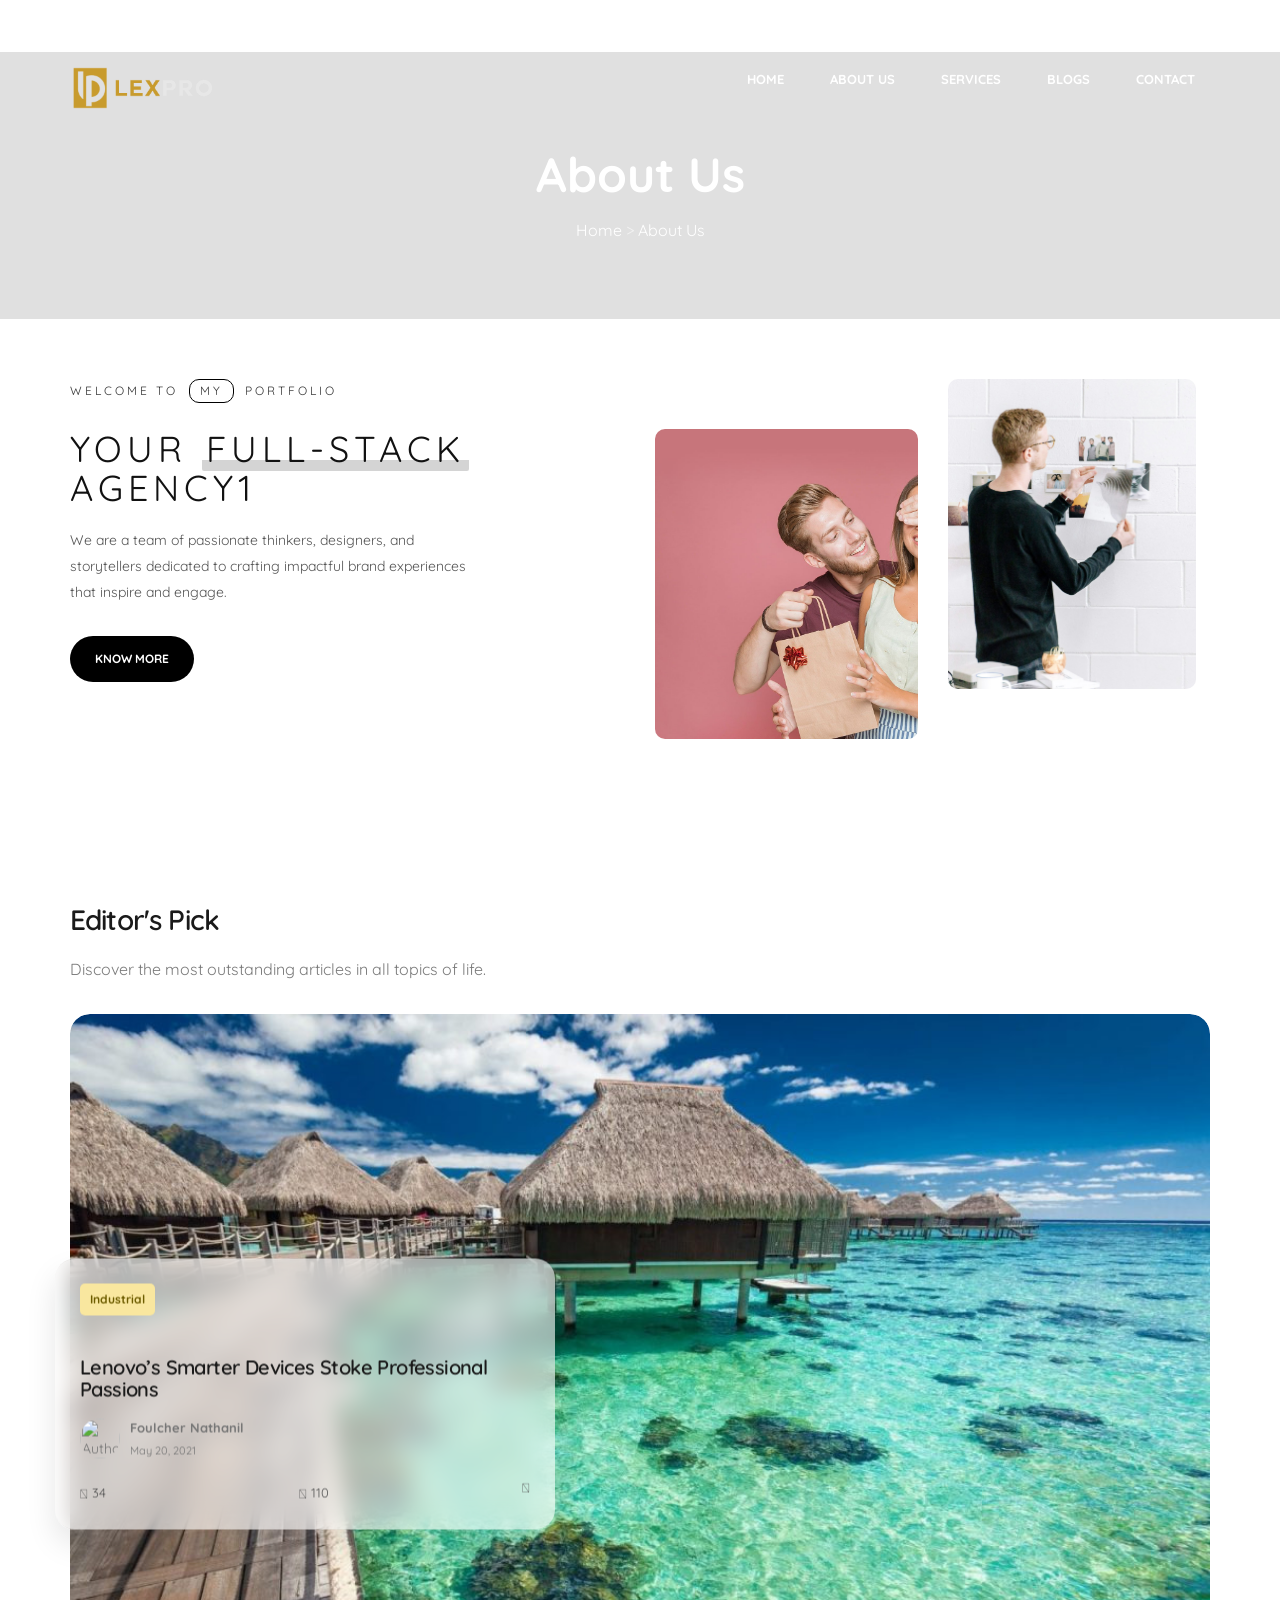
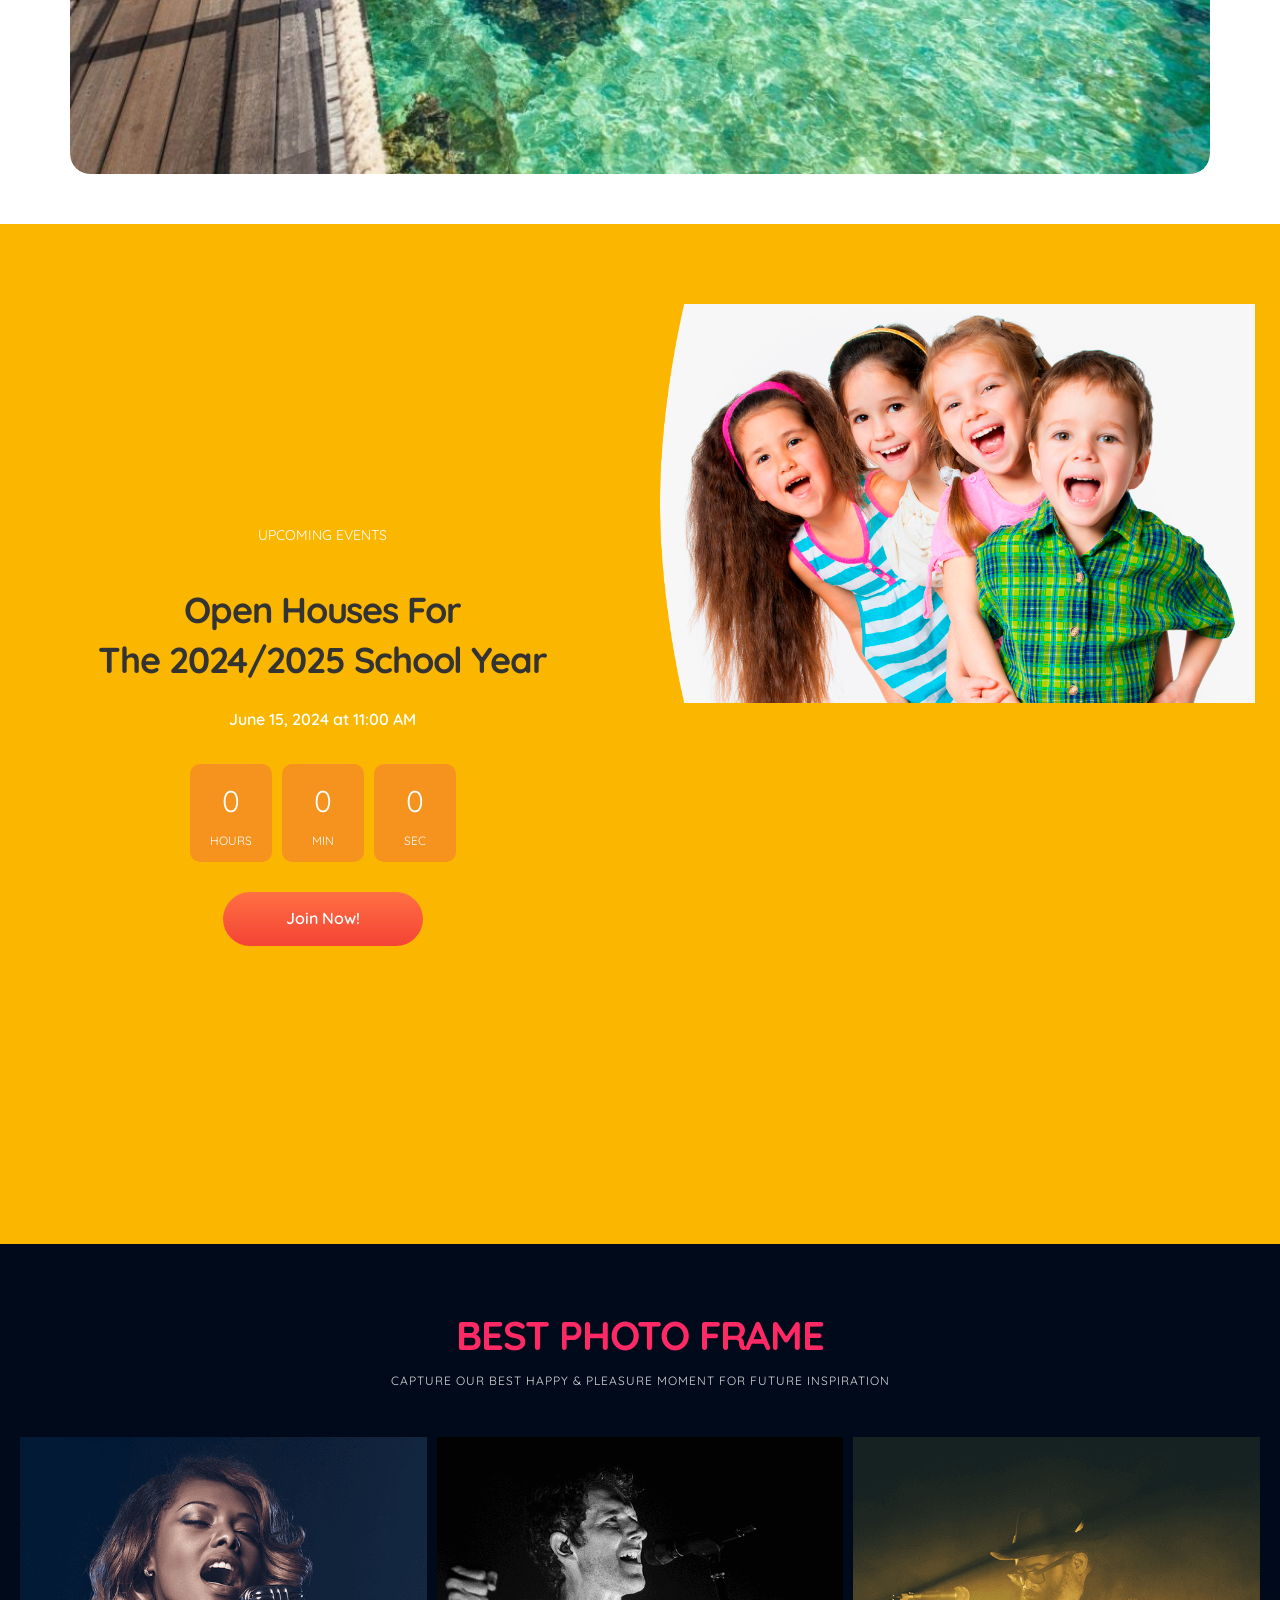
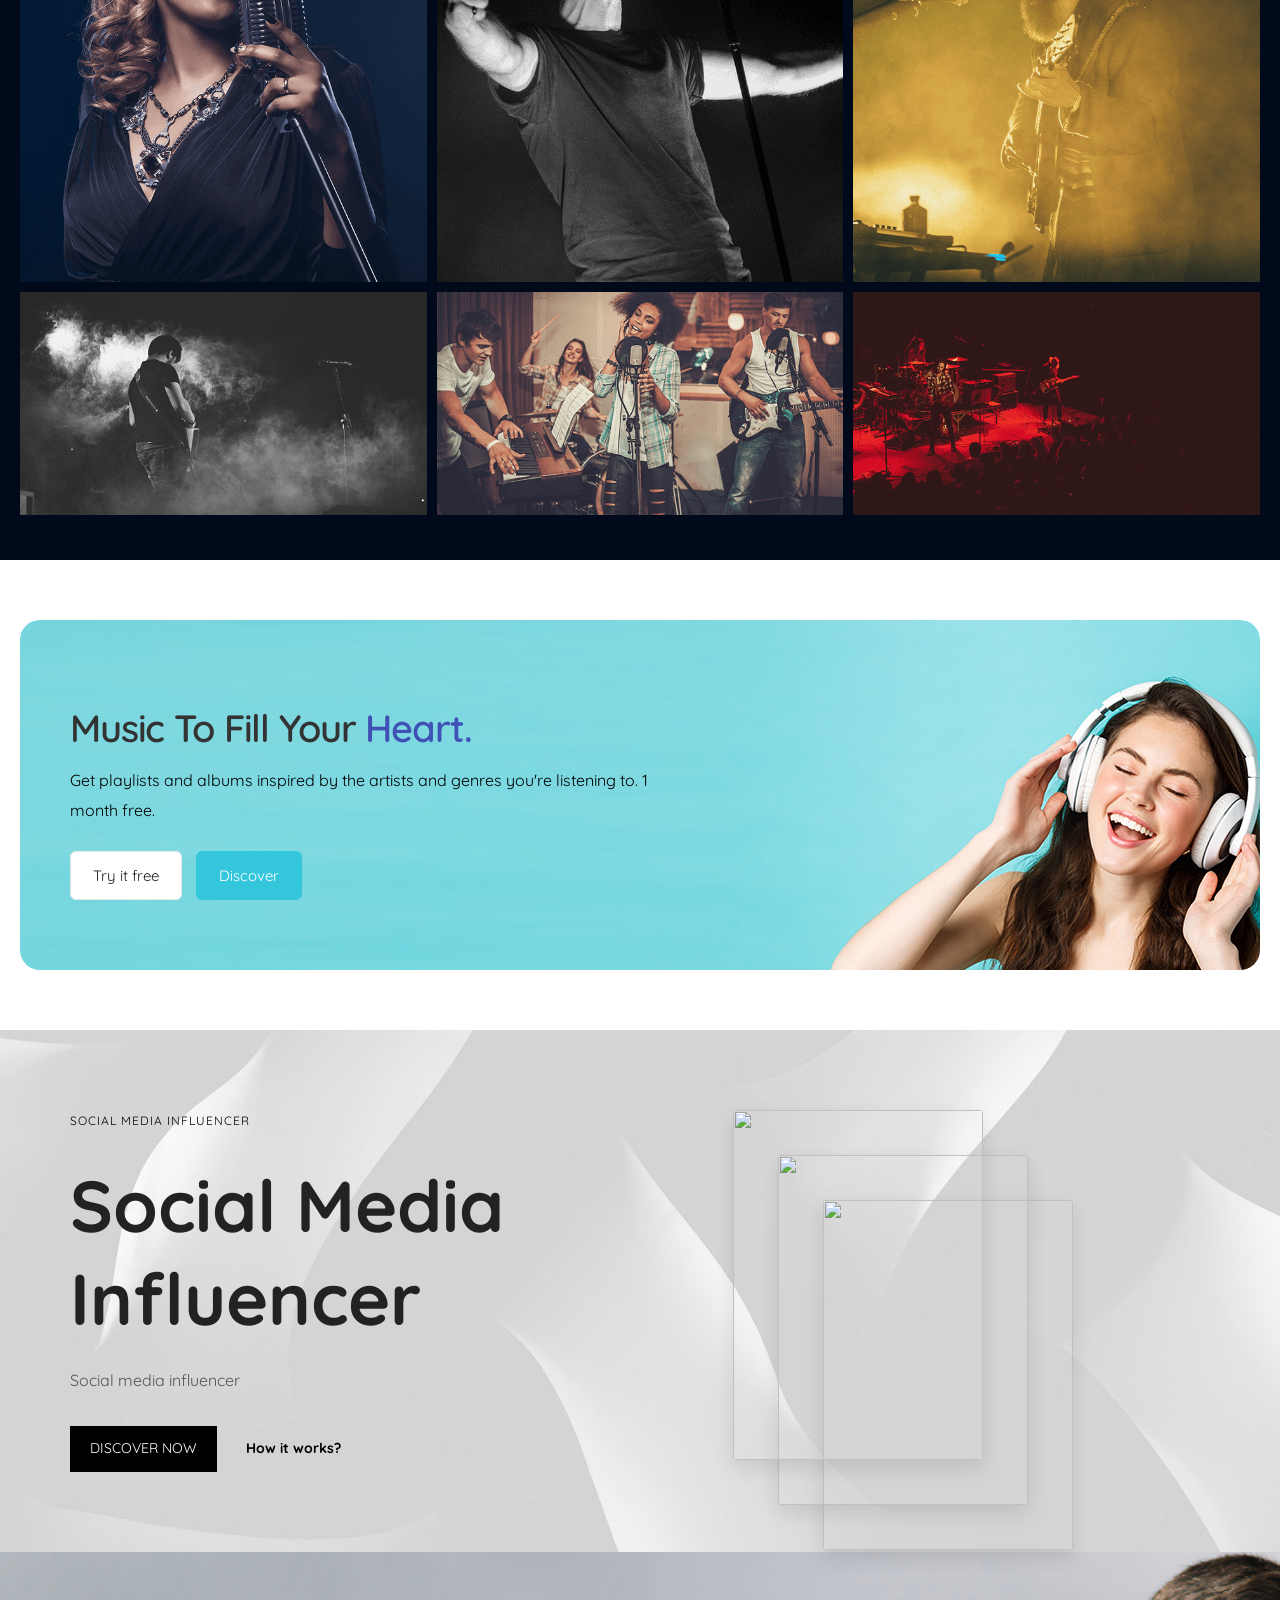
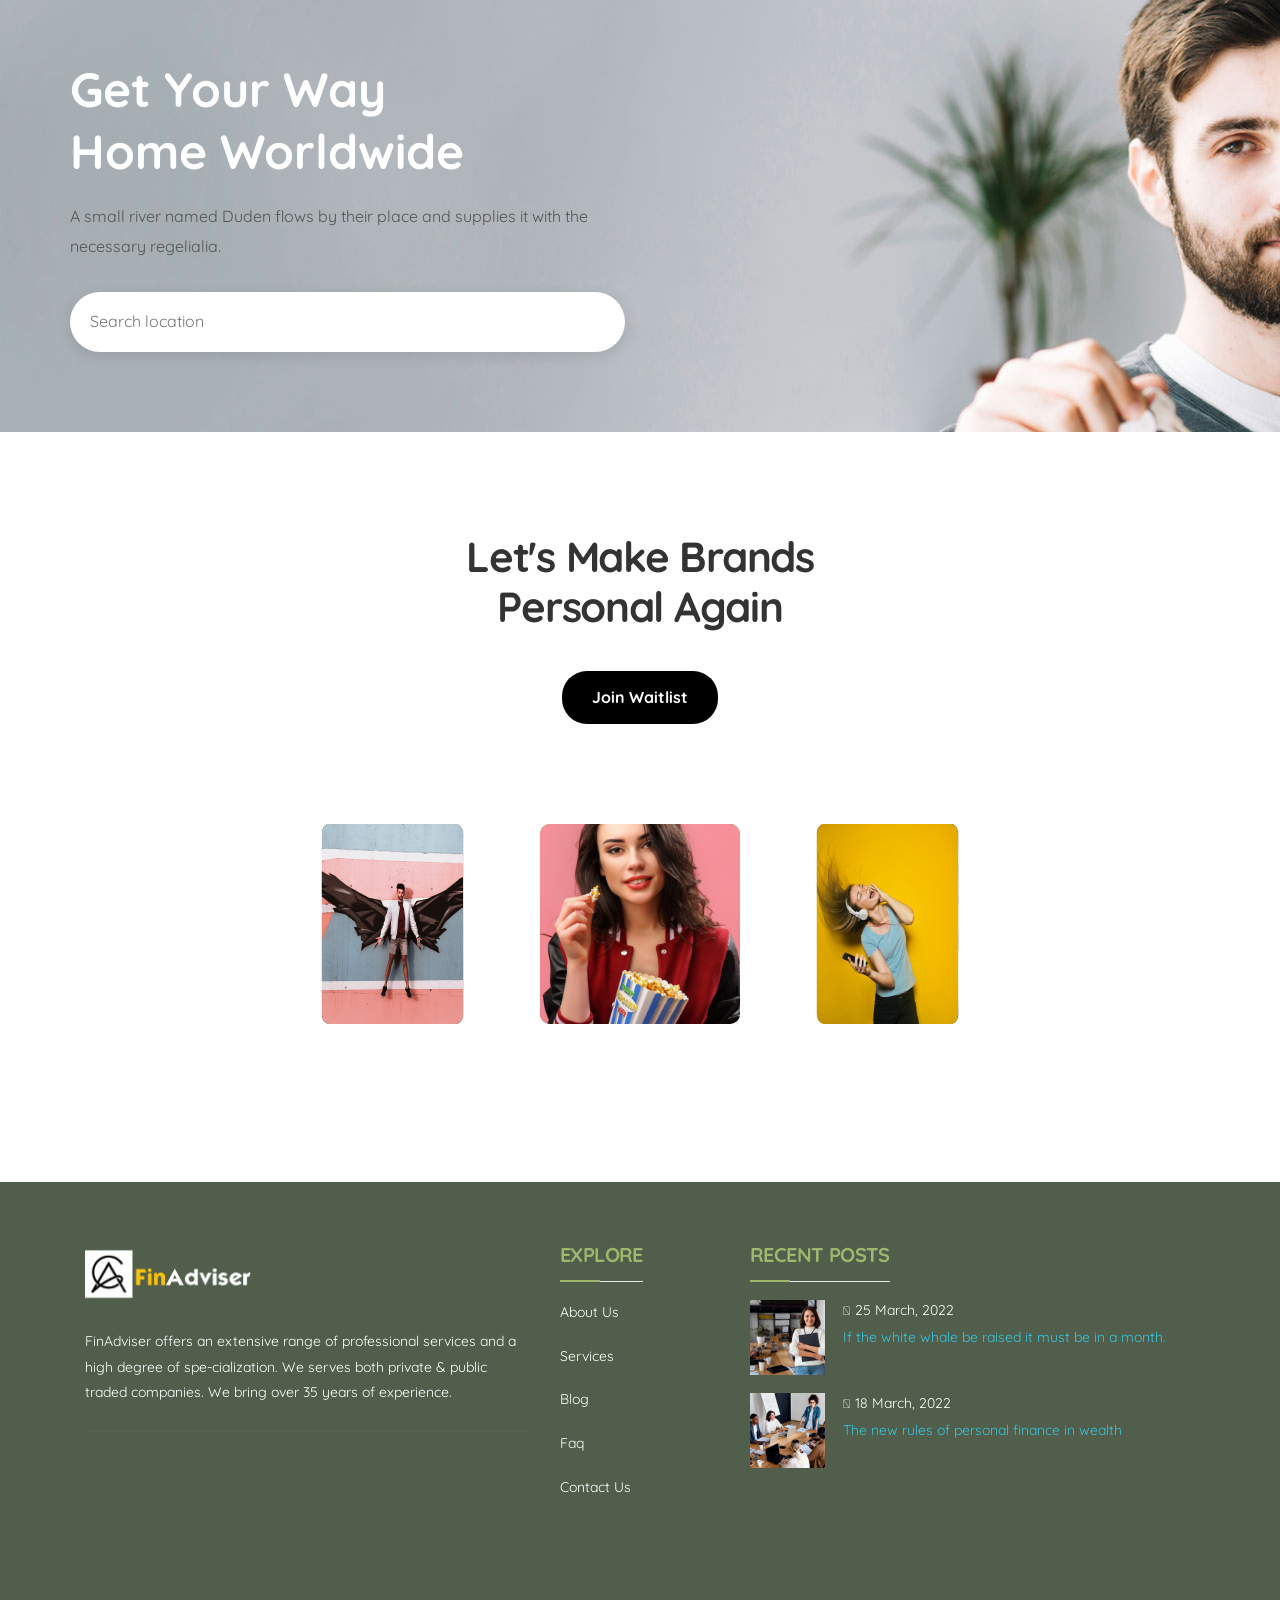
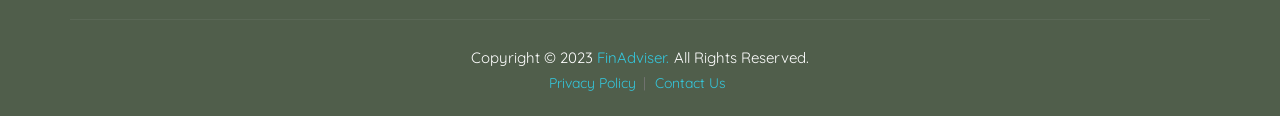
==== commit 4354f25f: "Upload About_Us.html" ====
--- a/About_Us.html
+++ b/About_Us.html
@@ -75,7 +75,8 @@
             to { transform: rotate(360deg); }
         }
 
-    </style></head>
+    </style>
+</head>
 <body class="theme-1" style="">
 <div class="" id="wrapper" style="pointer-events: auto;">
 <div class="" data-src="header.html" id="header"></div>
@@ -86,7 +87,7 @@
 <!-- Left Content -->
 <div class="col-md-6 col-sm-12">
 <div class="home-14-welcome-text">WELCOME TO <span class="home-14-brand">my</span> Portfolio</div>
-<h1 class="home-14-heading">YOUR <span class="highlight">FULL-STACK</span><br class=""/>AGENCY</h1>
+<h1 class="home-14-heading">YOUR <span class="highlight">FULL-STACK</span><br class=""/>AGENCY1</h1>
 <p class="home-14-subtext">
 					We are a team of passionate thinkers, designers, and storytellers dedicated to crafting impactful
 					brand experiences that inspire and engage.
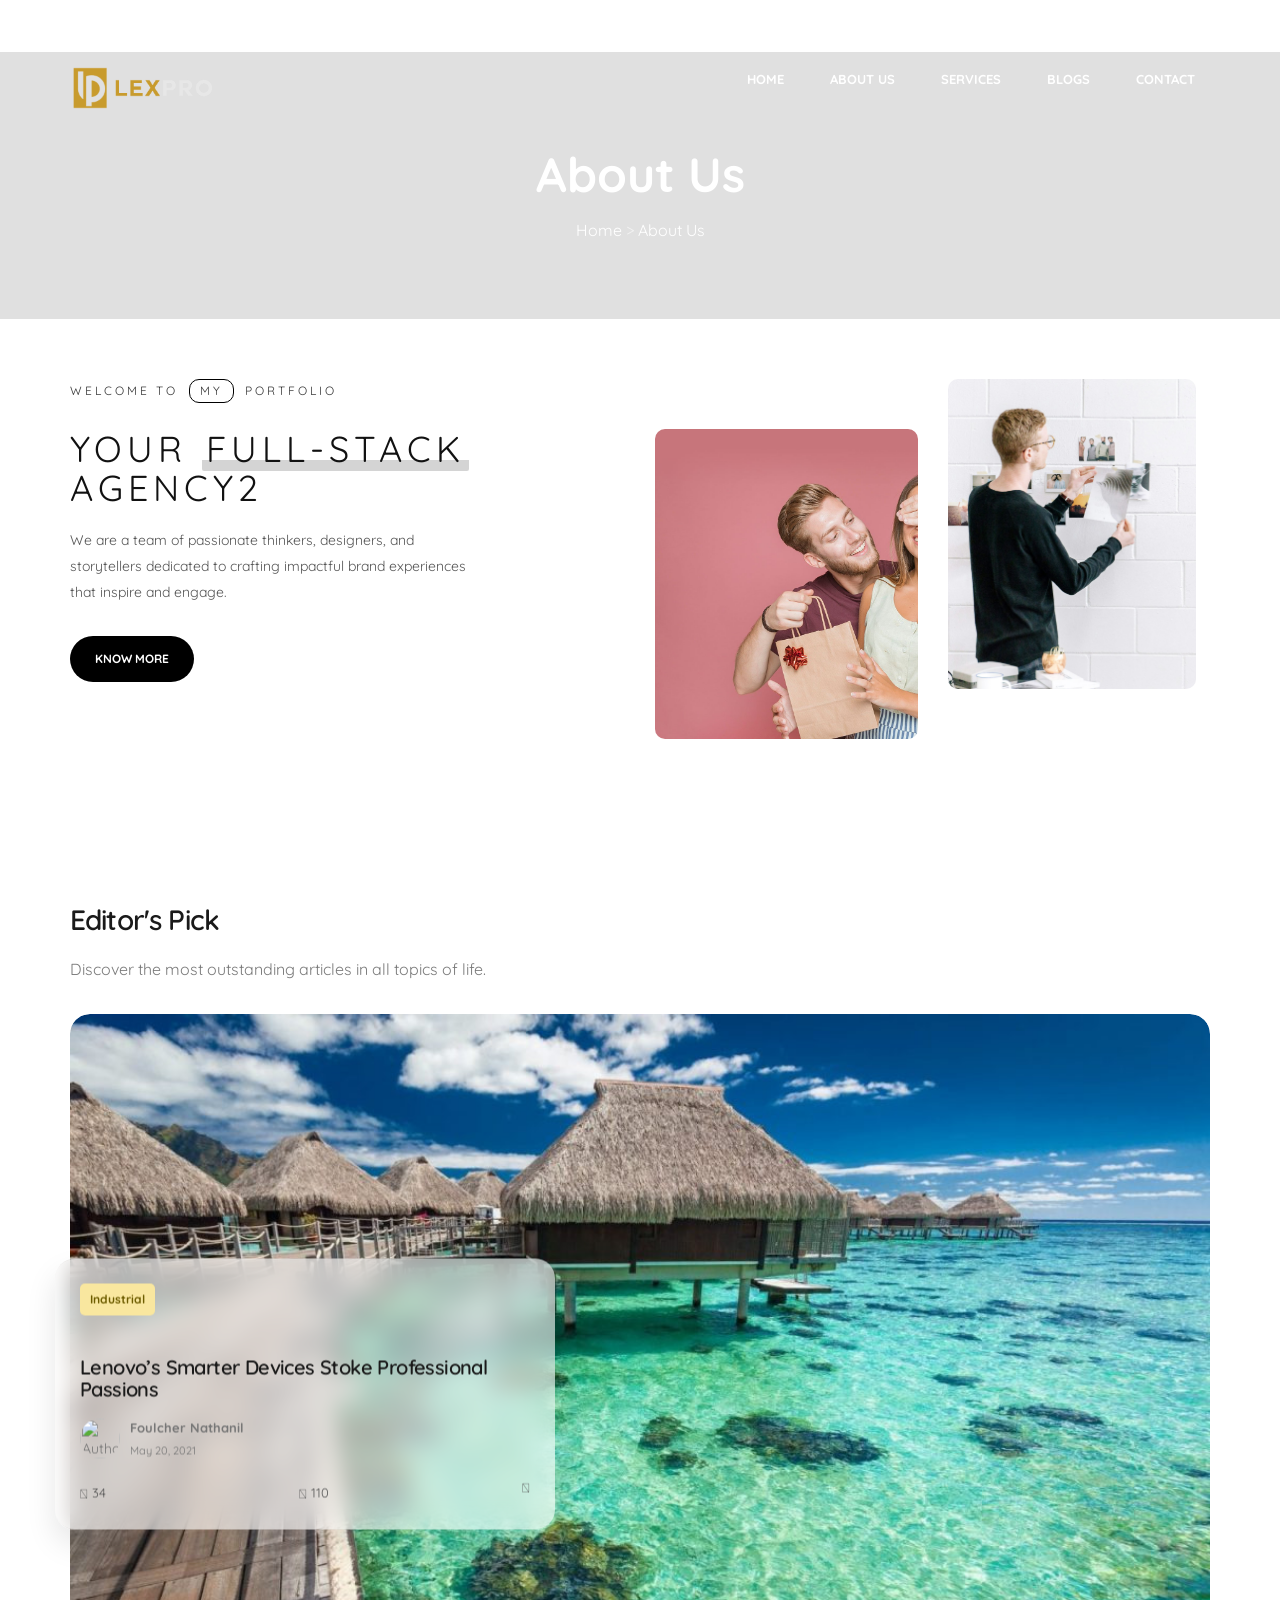
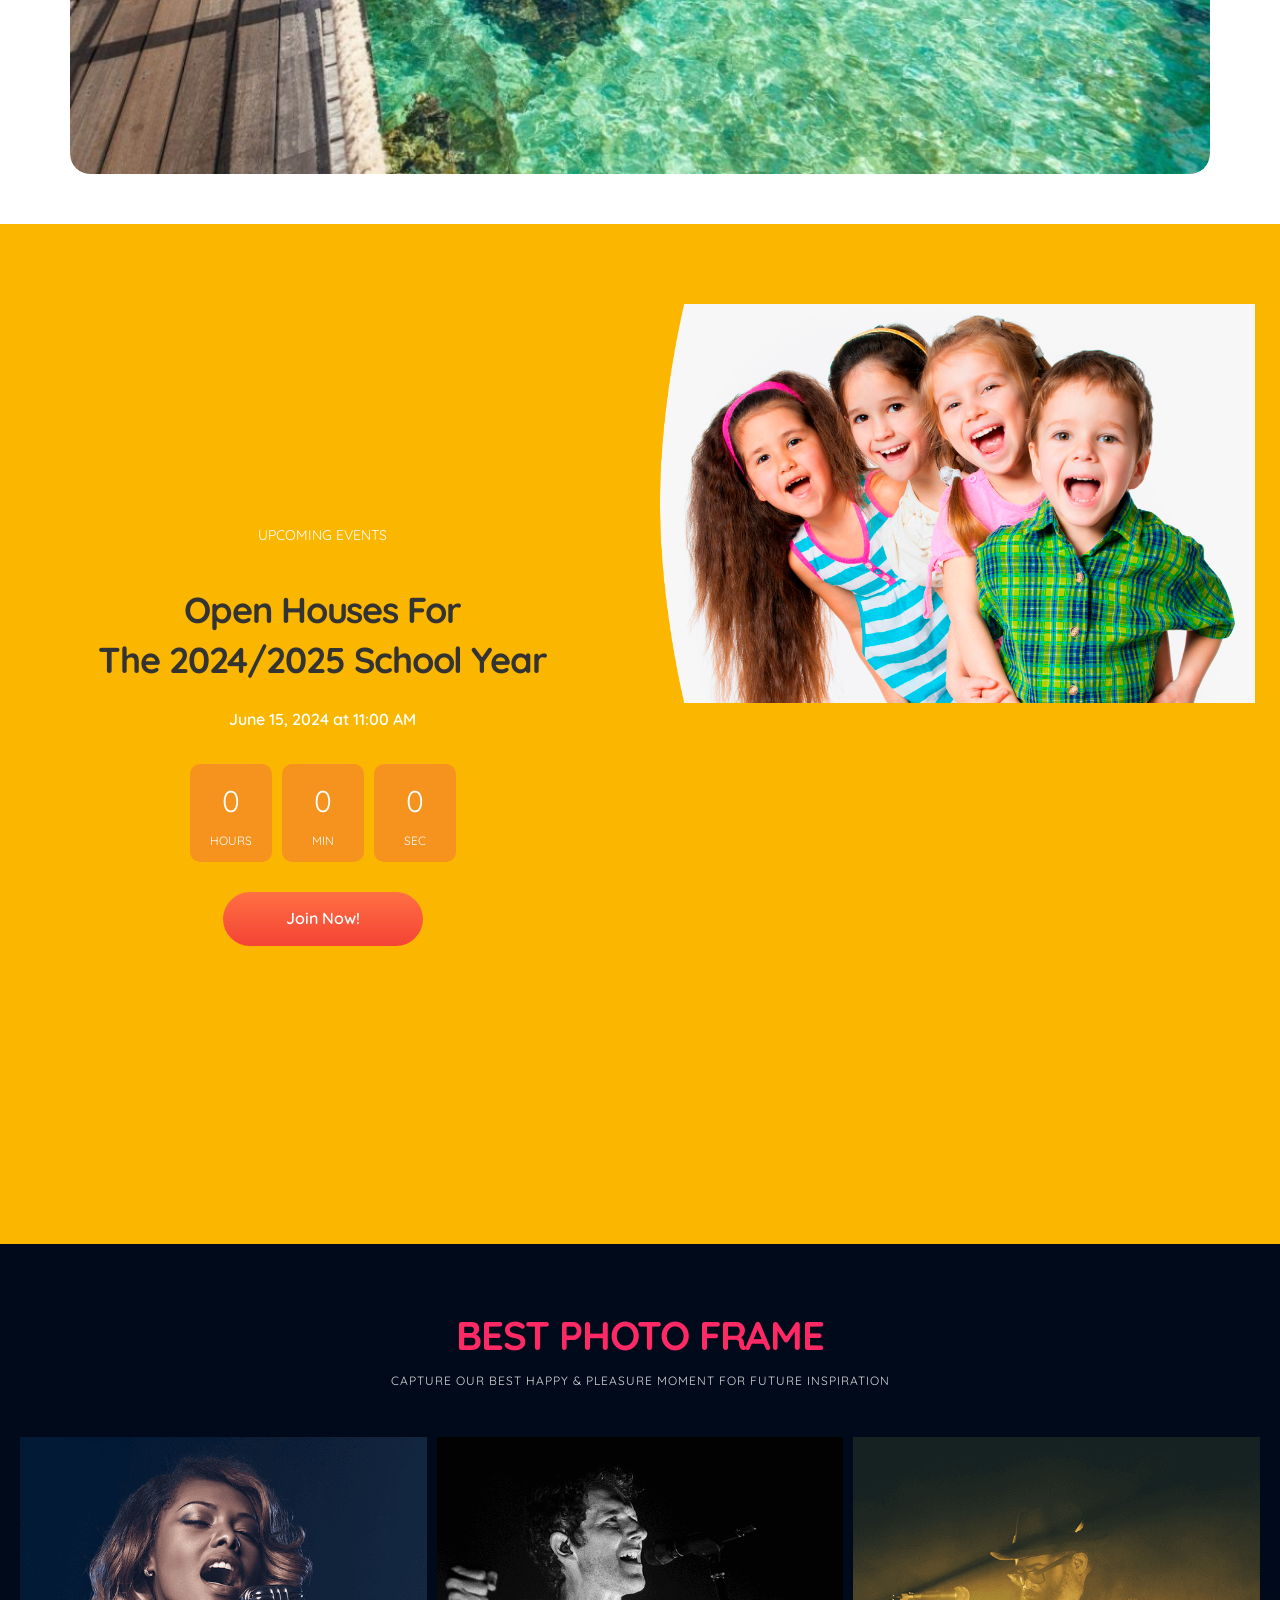
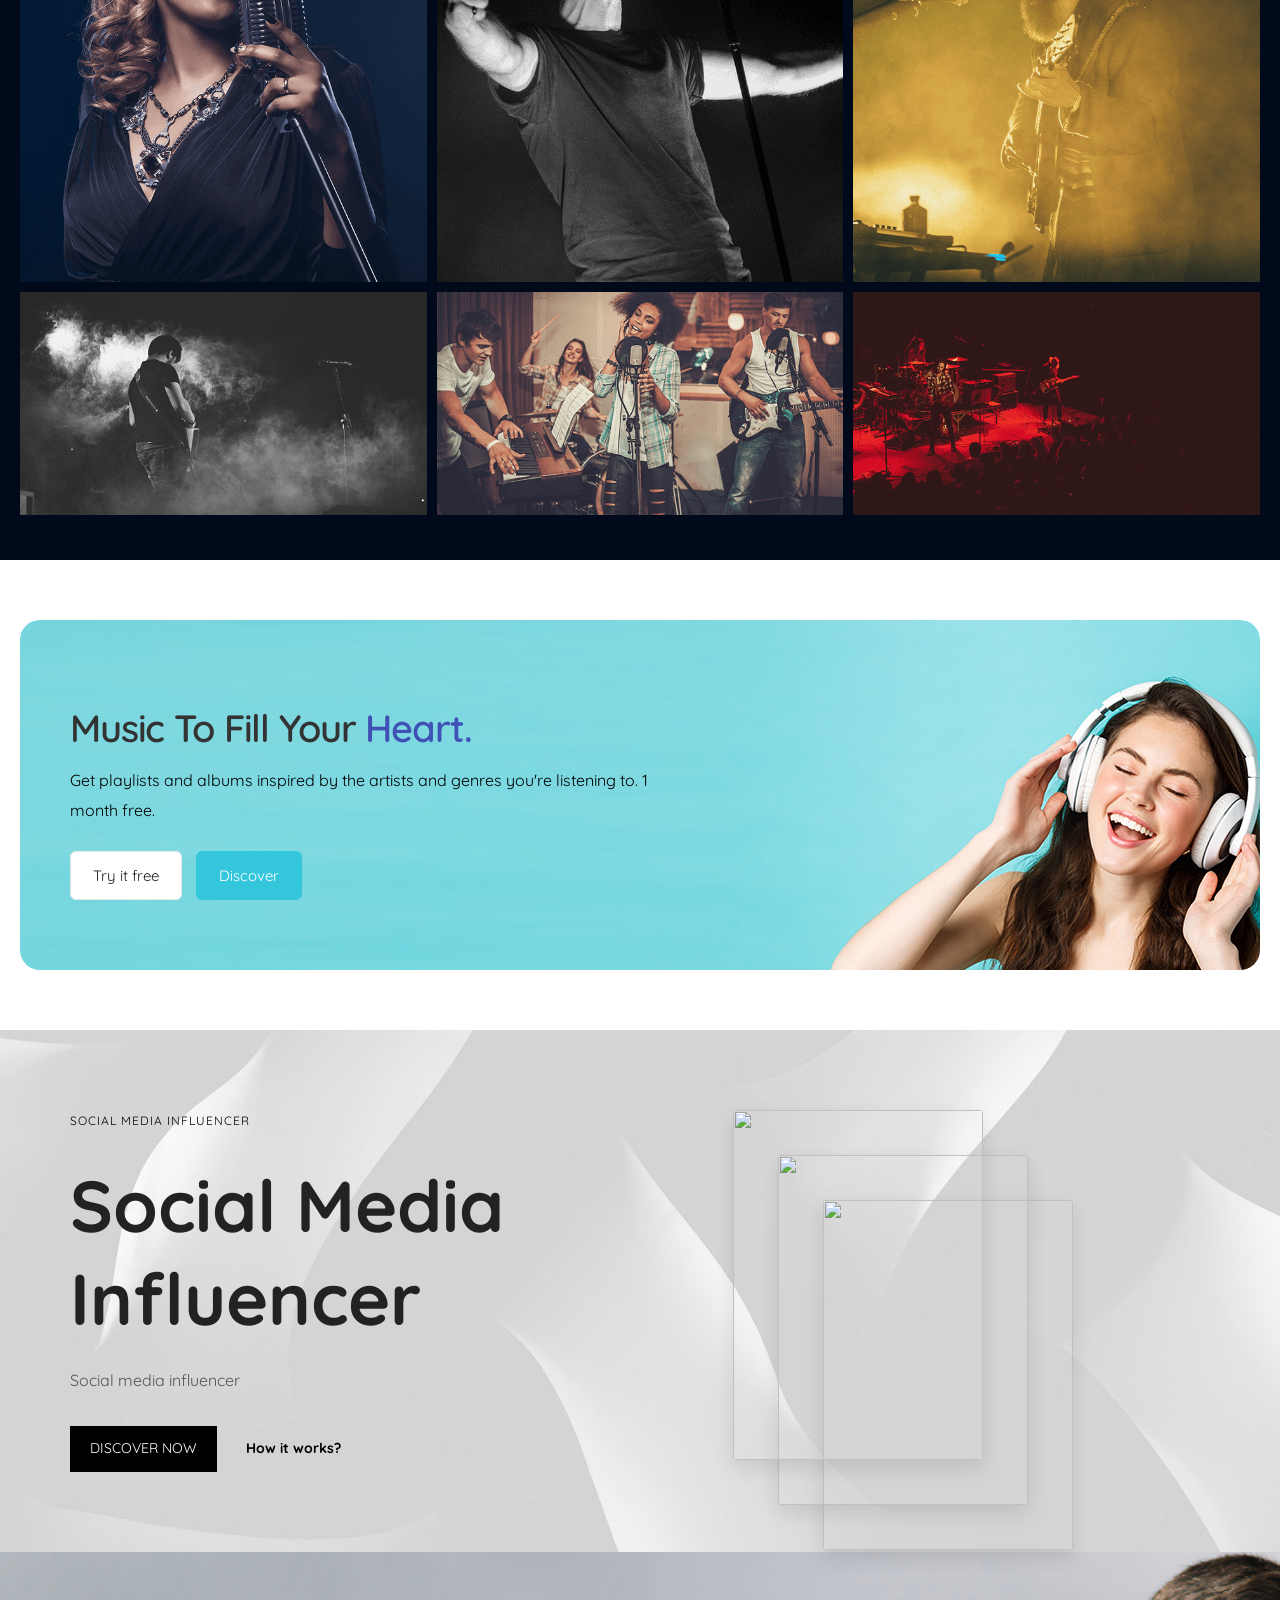
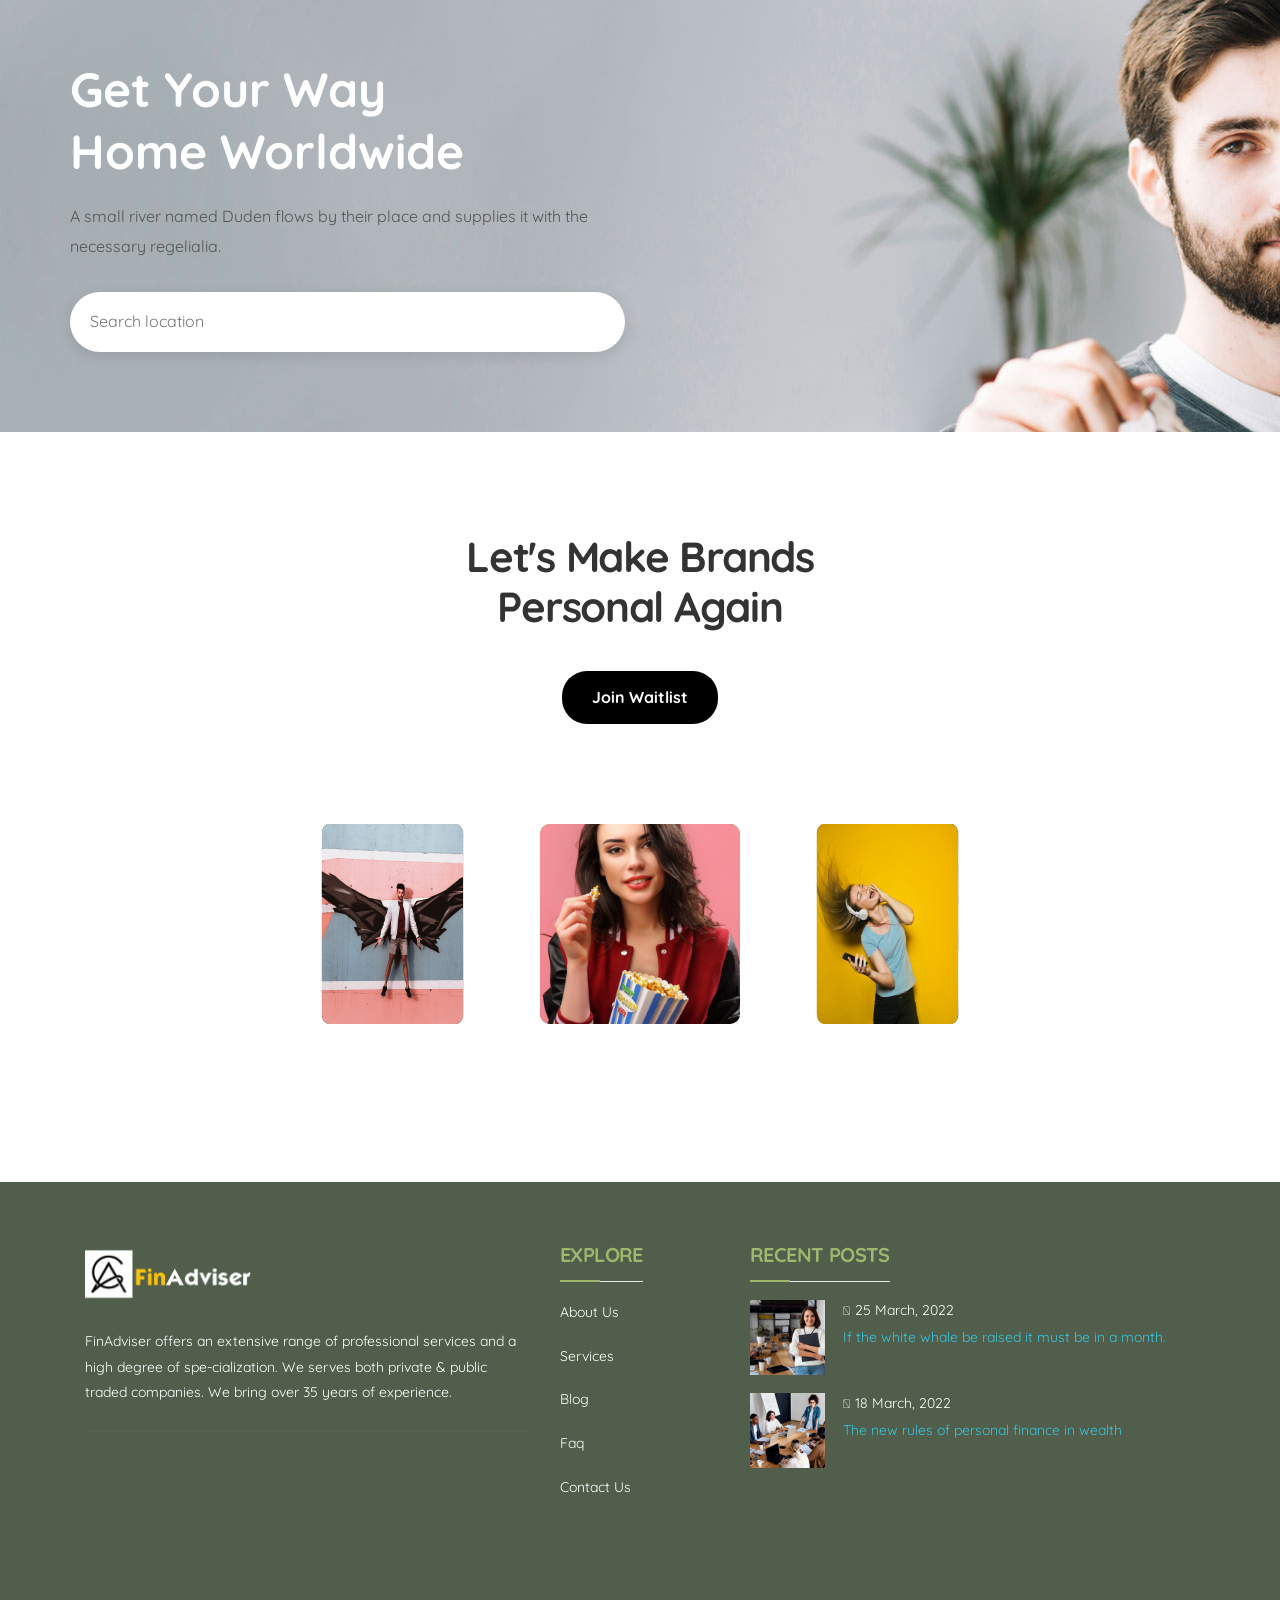
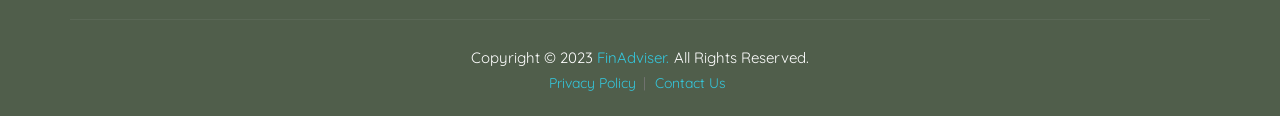
==== commit 6e575264: "Upload About_Us.html" ====
--- a/About_Us.html
+++ b/About_Us.html
@@ -87,7 +87,7 @@
 <!-- Left Content -->
 <div class="col-md-6 col-sm-12">
 <div class="home-14-welcome-text">WELCOME TO <span class="home-14-brand">my</span> Portfolio</div>
-<h1 class="home-14-heading">YOUR <span class="highlight">FULL-STACK</span><br class=""/>AGENCY1</h1>
+<h1 class="home-14-heading">YOUR <span class="highlight">FULL-STACK</span><br class=""/>AGENCY2</h1>
 <p class="home-14-subtext">
 					We are a team of passionate thinkers, designers, and storytellers dedicated to crafting impactful
 					brand experiences that inspire and engage.
